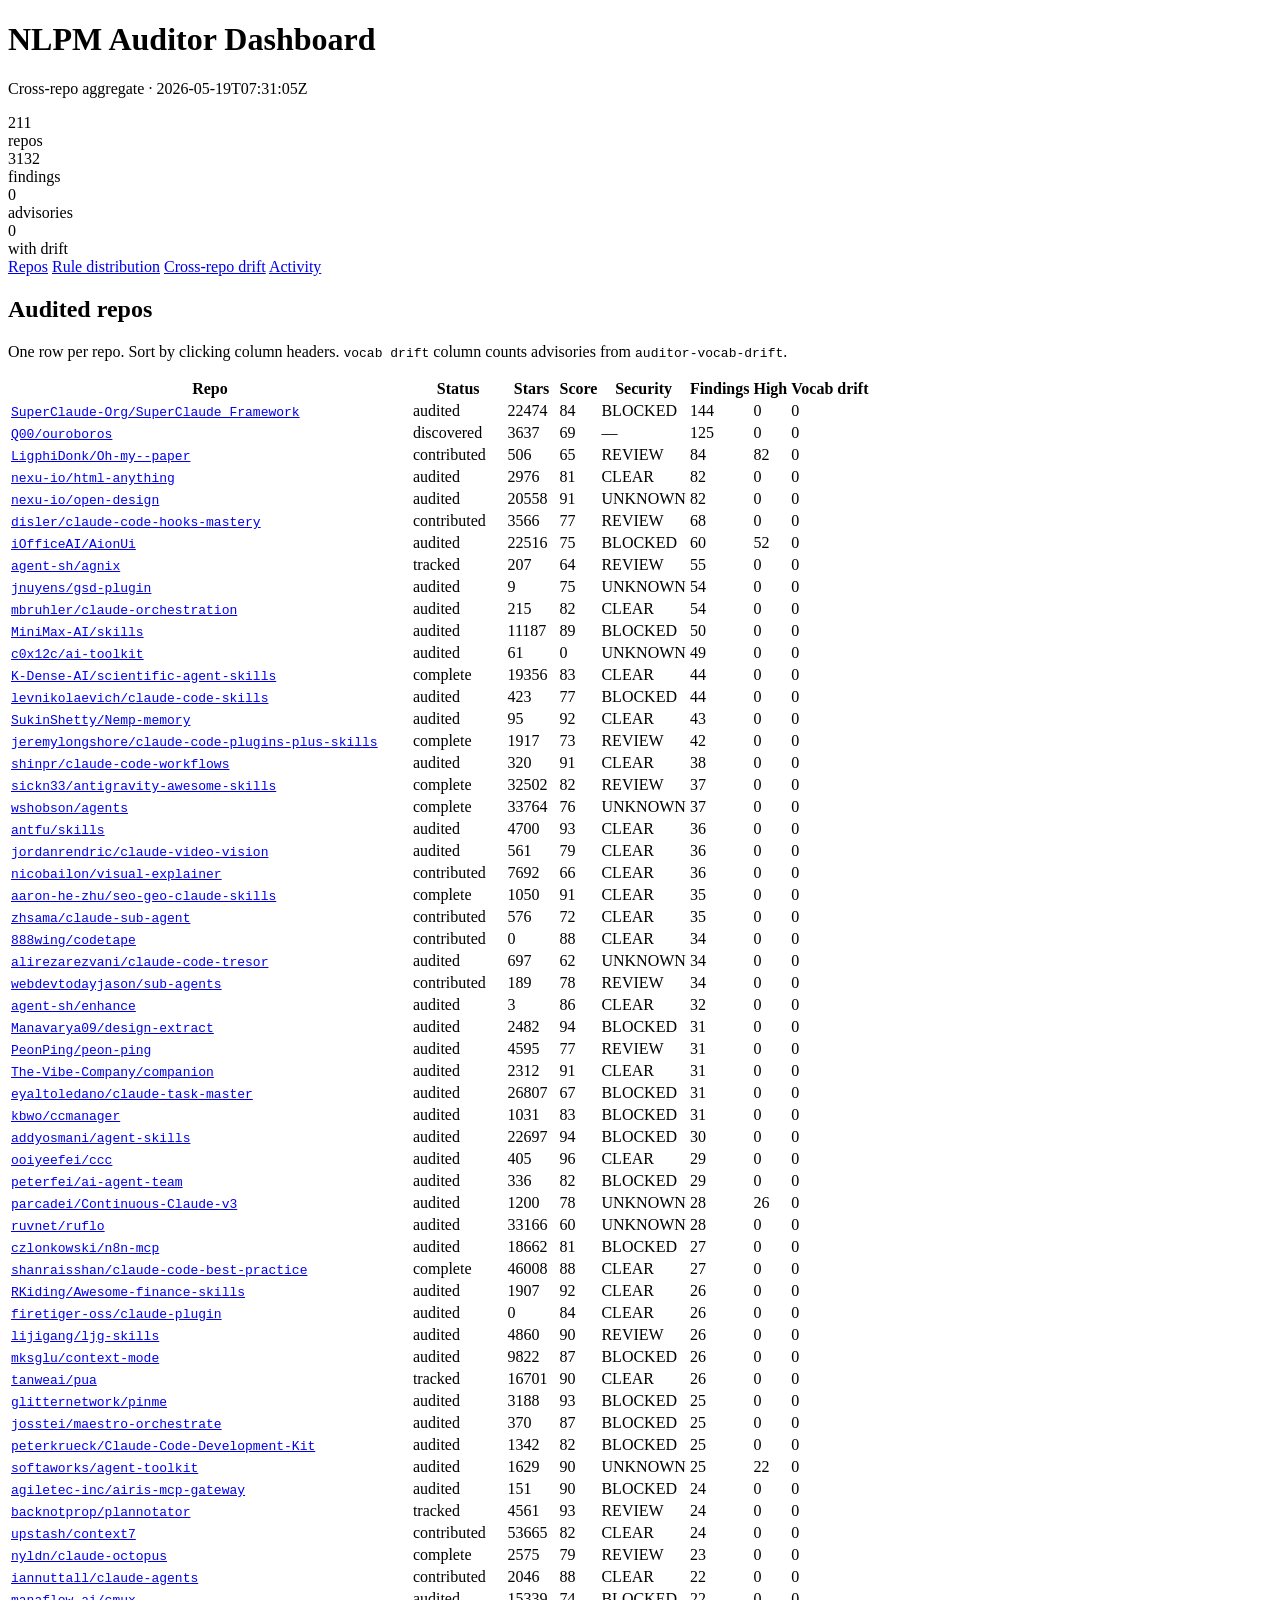
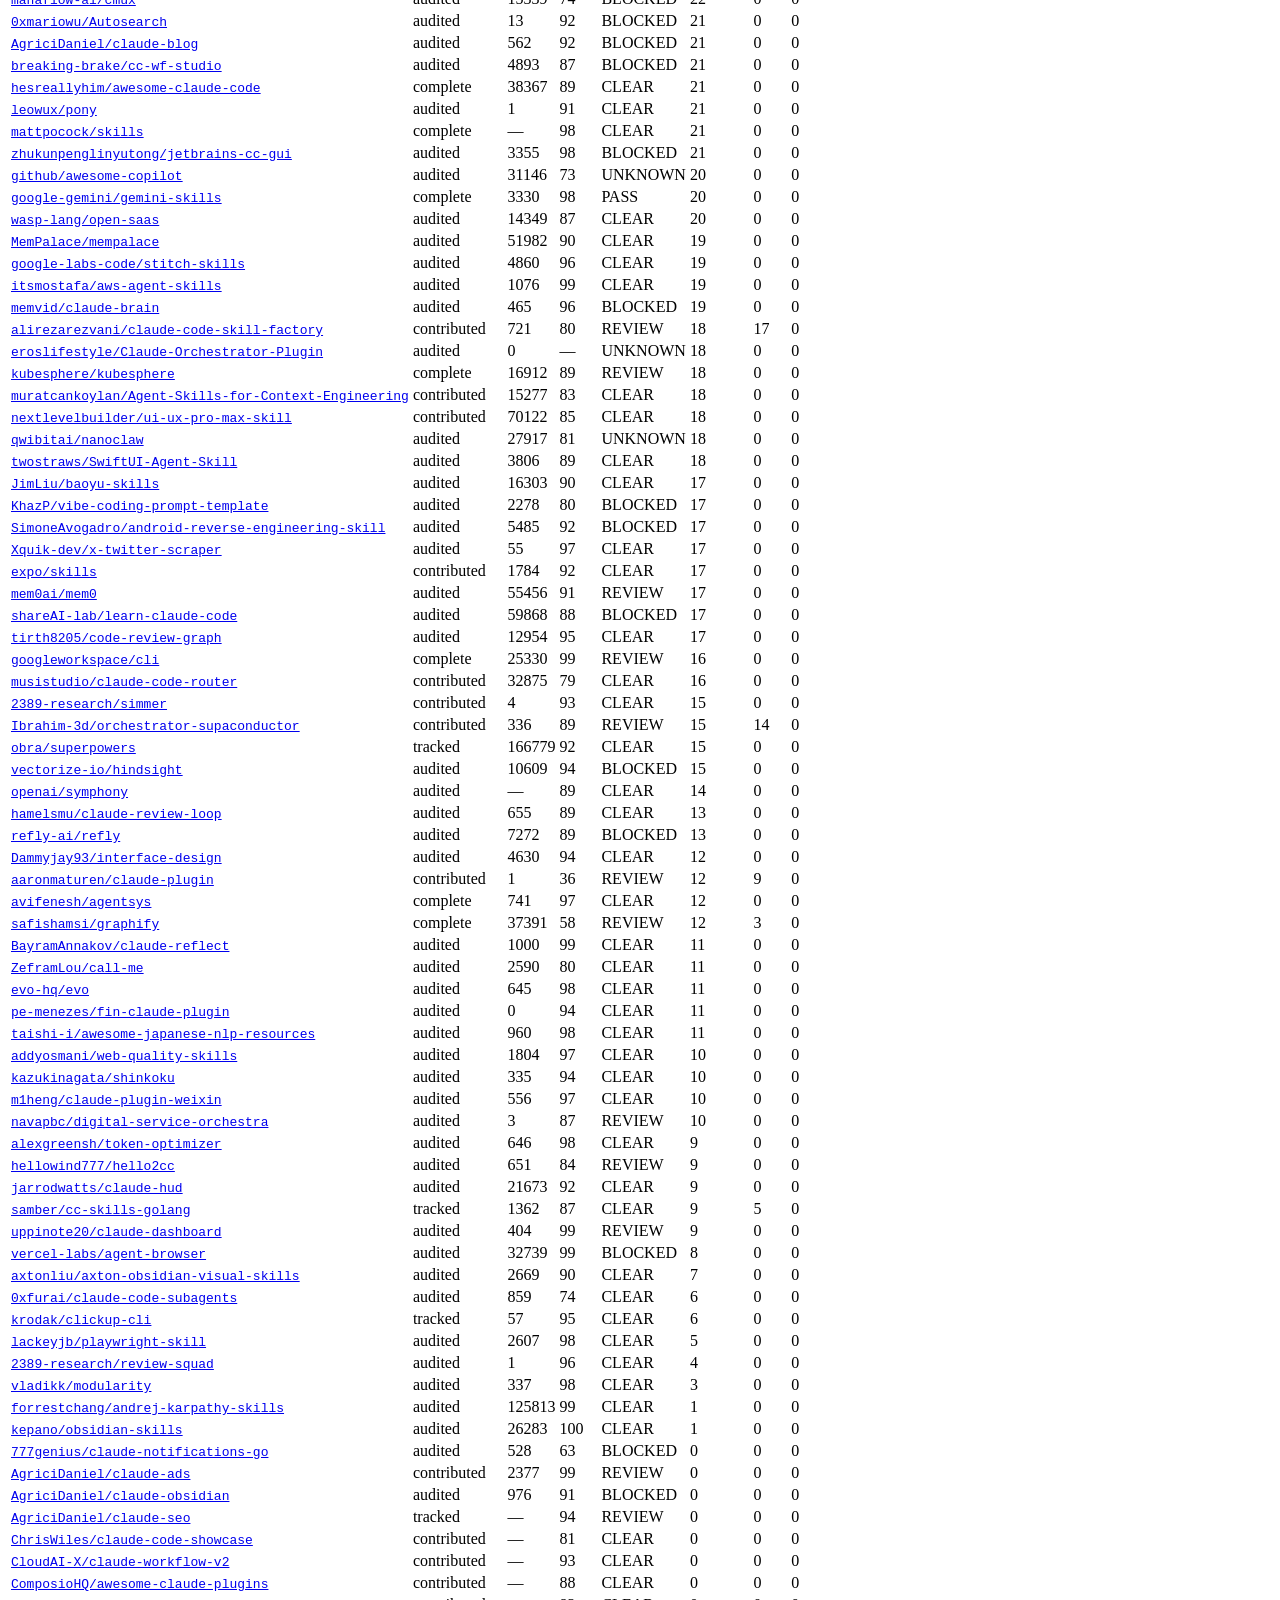
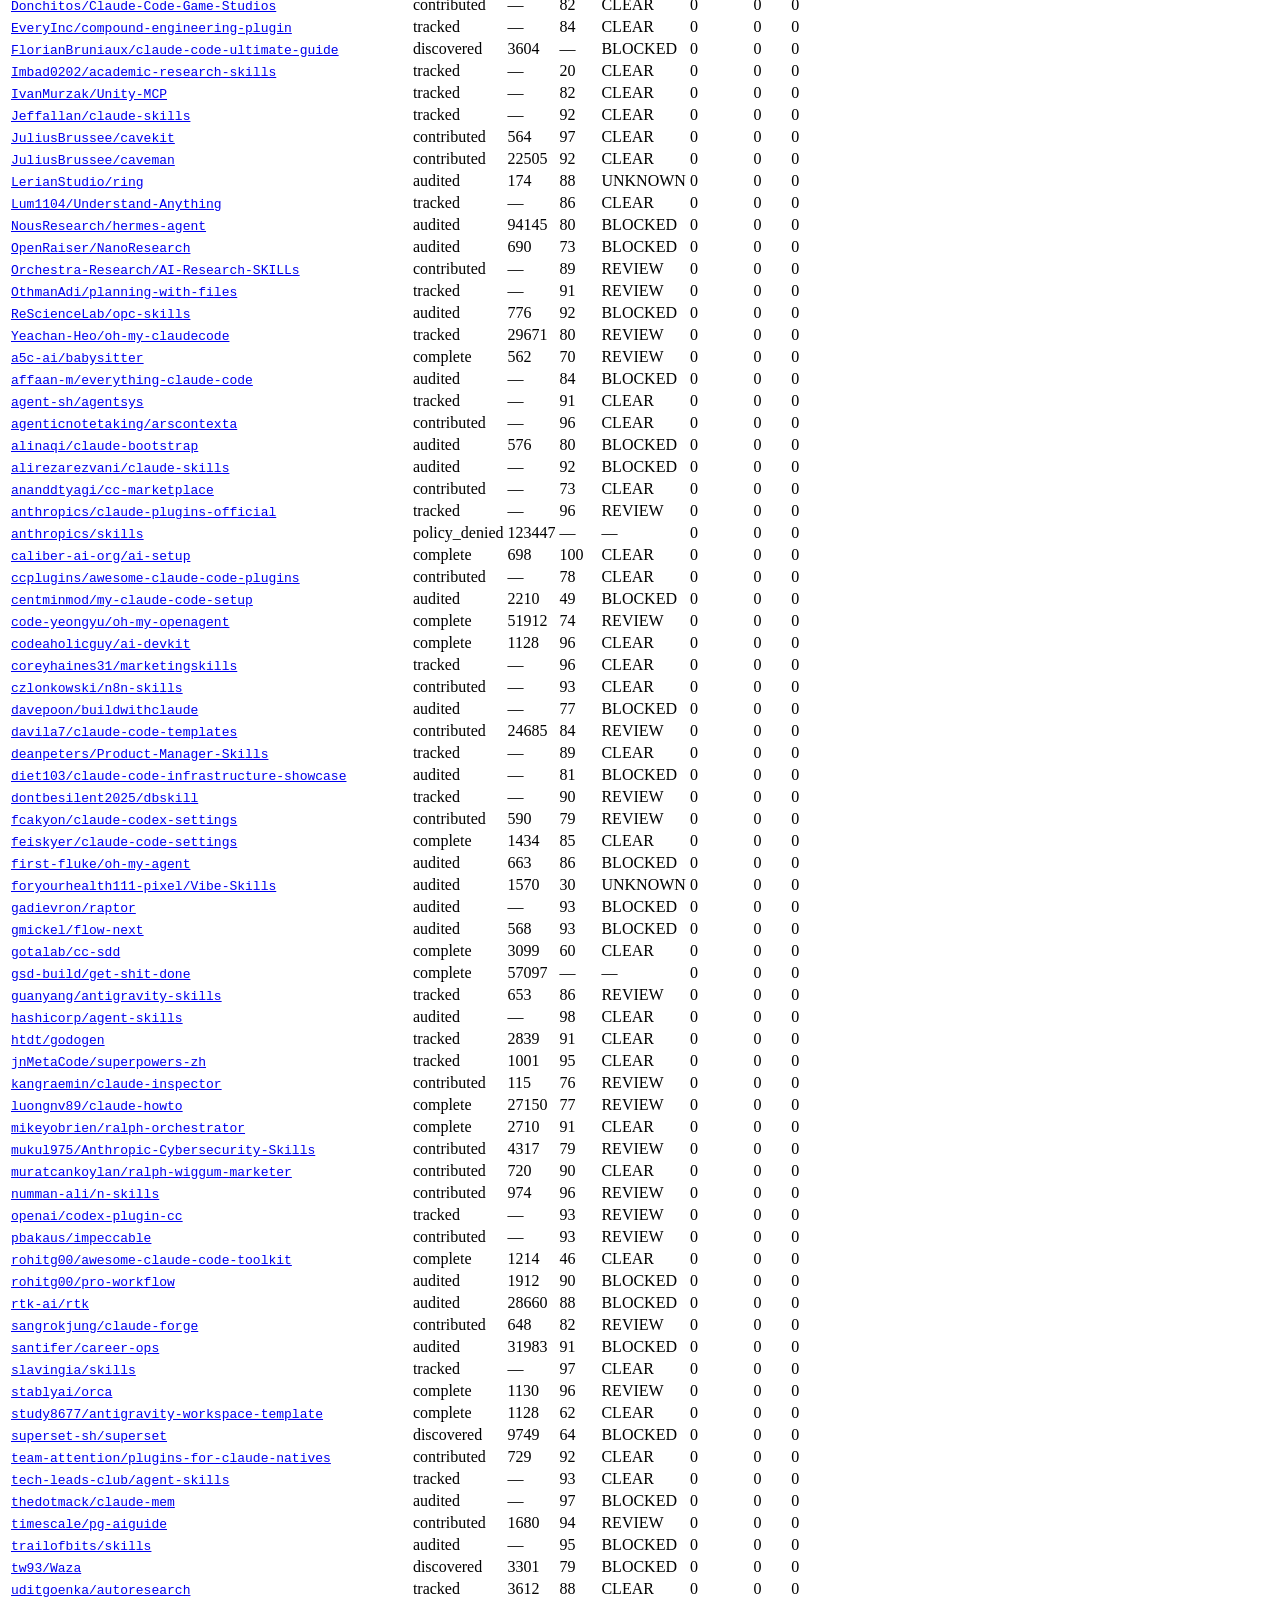
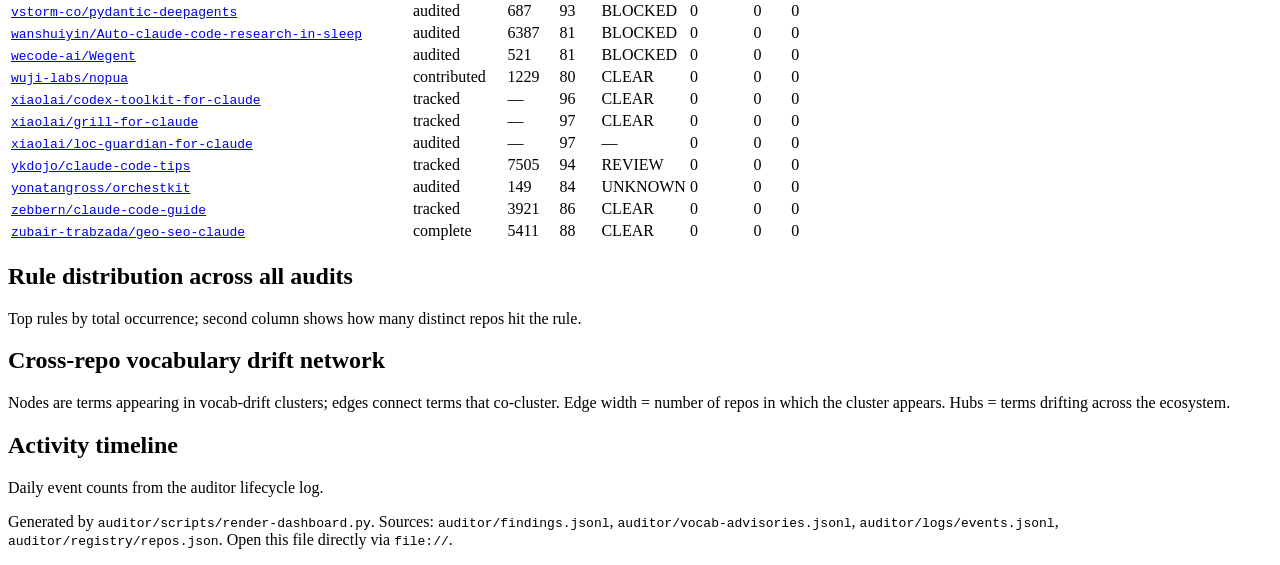
==== auditor/reports/dashboard.html @ 94509897 "dashboard: rotate rule-distribution labels 35° to fix overlap The 25 rule_id labels on the rule-dist" ====
<!doctype html>
<html lang="en">
<head>
  <meta charset="utf-8">
  <title>NLPM Auditor Dashboard</title>
  <link rel="stylesheet" href="./assets/nlpm-report.css">
  <link rel="stylesheet" href="./assets/nlpm-dashboard.css">
</head>
<body>
  <header>
    <div class="hdr-left">
      <h1>NLPM Auditor Dashboard</h1>
      <p class="proj">Cross-repo aggregate <span class="muted">·</span> <span class="muted">2026-05-19T07:31:05Z</span></p>
    </div>
    <div class="hdr-right">
      <div id="kpi-grid"></div>
    </div>
  </header>

  <nav class="toc">
    <a href="#repos">Repos</a>
    <a href="#rules">Rule distribution</a>
    <a href="#drift-net">Cross-repo drift</a>
    <a href="#activity">Activity</a>
  </nav>

  <main>
    <section id="repos">
      <h2>Audited repos</h2>
      <p class="hint">One row per repo. Sort by clicking column headers. <code>vocab drift</code> column counts advisories from <code>auditor-vocab-drift</code>.</p>
      <div id="repo-table-wrap">
        <table id="repo-table">
          <thead>
            <tr>
              <th data-sort="repo">Repo</th>
              <th data-sort="status">Status</th>
              <th data-sort="stars">Stars</th>
              <th data-sort="score">Score</th>
              <th data-sort="security">Security</th>
              <th data-sort="total_findings">Findings</th>
              <th data-sort="high_findings">High</th>
              <th data-sort="vocab_drift_count">Vocab drift</th>
            </tr>
          </thead>
          <tbody></tbody>
        </table>
      </div>
    </section>

    <section id="rules">
      <h2>Rule distribution across all audits</h2>
      <p class="hint">Top rules by total occurrence; second column shows how many distinct repos hit the rule.</p>
      <div id="rule-graph" class="g6-frame"></div>
      <div id="rule-table-wrap"></div>
    </section>

    <section id="drift-net">
      <h2>Cross-repo vocabulary drift network</h2>
      <p class="hint">
        Nodes are terms appearing in vocab-drift clusters; edges connect terms that co-cluster.
        Edge width = number of repos in which the cluster appears. Hubs = terms drifting across the ecosystem.
      </p>
      <div id="drift-graph" class="g6-frame drift-frame"></div>
    </section>

    <section id="activity">
      <h2>Activity timeline</h2>
      <p class="hint">Daily event counts from the auditor lifecycle log.</p>
      <div id="activity-graph" class="g6-frame"></div>
    </section>
  </main>

  <footer>
    <p class="muted">
      Generated by <code>auditor/scripts/render-dashboard.py</code>.
      Sources: <code>auditor/findings.jsonl</code>, <code>auditor/vocab-advisories.jsonl</code>,
      <code>auditor/logs/events.jsonl</code>, <code>auditor/registry/repos.json</code>.
      Open this file directly via <code>file://</code>.
    </p>
  </footer>

  <script type="application/json" id="nlpm-data">{"generated_at":"2026-05-19T07:31:05Z","since":null,"summary":{"total_repos":211,"total_findings":3132,"high_findings":230,"total_advisories":0,"high_advisories":0,"repos_with_drift":0,"repos_blocked":52},"repo_rows":[{"repo":"SuperClaude-Org/SuperClaude_Framework","status":"audited","stars":22474,"score":84,"security":"BLOCKED","total_findings":144,"high_findings":0,"medium_findings":0,"vocab_drift_count":0,"vocab_drift_high":0},{"repo":"Q00/ouroboros","status":"discovered","stars":3637,"score":69,"security":null,"total_findings":125,"high_findings":0,"medium_findings":0,"vocab_drift_count":0,"vocab_drift_high":0},{"repo":"LigphiDonk/Oh-my--paper","status":"contributed","stars":506,"score":65,"security":"REVIEW","total_findings":84,"high_findings":82,"medium_findings":2,"vocab_drift_count":0,"vocab_drift_high":0},{"repo":"nexu-io/html-anything","status":"audited","stars":2976,"score":81,"security":"CLEAR","total_findings":82,"high_findings":0,"medium_findings":0,"vocab_drift_count":0,"vocab_drift_high":0},{"repo":"nexu-io/open-design","status":"audited","stars":20558,"score":91,"security":"UNKNOWN","total_findings":82,"high_findings":0,"medium_findings":0,"vocab_drift_count":0,"vocab_drift_high":0},{"repo":"disler/claude-code-hooks-mastery","status":"contributed","stars":3566,"score":77,"security":"REVIEW","total_findings":68,"high_findings":0,"medium_findings":0,"vocab_drift_count":0,"vocab_drift_high":0},{"repo":"iOfficeAI/AionUi","status":"audited","stars":22516,"score":75,"security":"BLOCKED","total_findings":60,"high_findings":52,"medium_findings":8,"vocab_drift_count":0,"vocab_drift_high":0},{"repo":"agent-sh/agnix","status":"tracked","stars":207,"score":64,"security":"REVIEW","total_findings":55,"high_findings":0,"medium_findings":0,"vocab_drift_count":0,"vocab_drift_high":0},{"repo":"jnuyens/gsd-plugin","status":"audited","stars":9,"score":75,"security":"UNKNOWN","total_findings":54,"high_findings":0,"medium_findings":0,"vocab_drift_count":0,"vocab_drift_high":0},{"repo":"mbruhler/claude-orchestration","status":"audited","stars":215,"score":82,"security":"CLEAR","total_findings":54,"high_findings":0,"medium_findings":0,"vocab_drift_count":0,"vocab_drift_high":0},{"repo":"MiniMax-AI/skills","status":"audited","stars":11187,"score":89,"security":"BLOCKED","total_findings":50,"high_findings":0,"medium_findings":0,"vocab_drift_count":0,"vocab_drift_high":0},{"repo":"c0x12c/ai-toolkit","status":"audited","stars":61,"score":0,"security":"UNKNOWN","total_findings":49,"high_findings":0,"medium_findings":0,"vocab_drift_count":0,"vocab_drift_high":0},{"repo":"K-Dense-AI/scientific-agent-skills","status":"complete","stars":19356,"score":83,"security":"CLEAR","total_findings":44,"high_findings":0,"medium_findings":0,"vocab_drift_count":0,"vocab_drift_high":0},{"repo":"levnikolaevich/claude-code-skills","status":"audited","stars":423,"score":77,"security":"BLOCKED","total_findings":44,"high_findings":0,"medium_findings":0,"vocab_drift_count":0,"vocab_drift_high":0},{"repo":"SukinShetty/Nemp-memory","status":"audited","stars":95,"score":92,"security":"CLEAR","total_findings":43,"high_findings":0,"medium_findings":0,"vocab_drift_count":0,"vocab_drift_high":0},{"repo":"jeremylongshore/claude-code-plugins-plus-skills","status":"complete","stars":1917,"score":73,"security":"REVIEW","total_findings":42,"high_findings":0,"medium_findings":0,"vocab_drift_count":0,"vocab_drift_high":0},{"repo":"shinpr/claude-code-workflows","status":"audited","stars":320,"score":91,"security":"CLEAR","total_findings":38,"high_findings":0,"medium_findings":0,"vocab_drift_count":0,"vocab_drift_high":0},{"repo":"sickn33/antigravity-awesome-skills","status":"complete","stars":32502,"score":82,"security":"REVIEW","total_findings":37,"high_findings":0,"medium_findings":0,"vocab_drift_count":0,"vocab_drift_high":0},{"repo":"wshobson/agents","status":"complete","stars":33764,"score":76,"security":"UNKNOWN","total_findings":37,"high_findings":0,"medium_findings":0,"vocab_drift_count":0,"vocab_drift_high":0},{"repo":"antfu/skills","status":"audited","stars":4700,"score":93,"security":"CLEAR","total_findings":36,"high_findings":0,"medium_findings":0,"vocab_drift_count":0,"vocab_drift_high":0},{"repo":"jordanrendric/claude-video-vision","status":"audited","stars":561,"score":79,"security":"CLEAR","total_findings":36,"high_findings":0,"medium_findings":0,"vocab_drift_count":0,"vocab_drift_high":0},{"repo":"nicobailon/visual-explainer","status":"contributed","stars":7692,"score":66,"security":"CLEAR","total_findings":36,"high_findings":0,"medium_findings":0,"vocab_drift_count":0,"vocab_drift_high":0},{"repo":"aaron-he-zhu/seo-geo-claude-skills","status":"complete","stars":1050,"score":91,"security":"CLEAR","total_findings":35,"high_findings":0,"medium_findings":0,"vocab_drift_count":0,"vocab_drift_high":0},{"repo":"zhsama/claude-sub-agent","status":"contributed","stars":576,"score":72,"security":"CLEAR","total_findings":35,"high_findings":0,"medium_findings":0,"vocab_drift_count":0,"vocab_drift_high":0},{"repo":"888wing/codetape","status":"contributed","stars":0,"score":88,"security":"CLEAR","total_findings":34,"high_findings":0,"medium_findings":0,"vocab_drift_count":0,"vocab_drift_high":0},{"repo":"alirezarezvani/claude-code-tresor","status":"audited","stars":697,"score":62,"security":"UNKNOWN","total_findings":34,"high_findings":0,"medium_findings":0,"vocab_drift_count":0,"vocab_drift_high":0},{"repo":"webdevtodayjason/sub-agents","status":"contributed","stars":189,"score":78,"security":"REVIEW","total_findings":34,"high_findings":0,"medium_findings":0,"vocab_drift_count":0,"vocab_drift_high":0},{"repo":"agent-sh/enhance","status":"audited","stars":3,"score":86,"security":"CLEAR","total_findings":32,"high_findings":0,"medium_findings":0,"vocab_drift_count":0,"vocab_drift_high":0},{"repo":"Manavarya09/design-extract","status":"audited","stars":2482,"score":94,"security":"BLOCKED","total_findings":31,"high_findings":0,"medium_findings":0,"vocab_drift_count":0,"vocab_drift_high":0},{"repo":"PeonPing/peon-ping","status":"audited","stars":4595,"score":77,"security":"REVIEW","total_findings":31,"high_findings":0,"medium_findings":0,"vocab_drift_count":0,"vocab_drift_high":0},{"repo":"The-Vibe-Company/companion","status":"audited","stars":2312,"score":91,"security":"CLEAR","total_findings":31,"high_findings":0,"medium_findings":0,"vocab_drift_count":0,"vocab_drift_high":0},{"repo":"eyaltoledano/claude-task-master","status":"audited","stars":26807,"score":67,"security":"BLOCKED","total_findings":31,"high_findings":0,"medium_findings":0,"vocab_drift_count":0,"vocab_drift_high":0},{"repo":"kbwo/ccmanager","status":"audited","stars":1031,"score":83,"security":"BLOCKED","total_findings":31,"high_findings":0,"medium_findings":0,"vocab_drift_count":0,"vocab_drift_high":0},{"repo":"addyosmani/agent-skills","status":"audited","stars":22697,"score":94,"security":"BLOCKED","total_findings":30,"high_findings":0,"medium_findings":0,"vocab_drift_count":0,"vocab_drift_high":0},{"repo":"ooiyeefei/ccc","status":"audited","stars":405,"score":96,"security":"CLEAR","total_findings":29,"high_findings":0,"medium_findings":0,"vocab_drift_count":0,"vocab_drift_high":0},{"repo":"peterfei/ai-agent-team","status":"audited","stars":336,"score":82,"security":"BLOCKED","total_findings":29,"high_findings":0,"medium_findings":0,"vocab_drift_count":0,"vocab_drift_high":0},{"repo":"parcadei/Continuous-Claude-v3","status":"audited","stars":1200,"score":78,"security":"UNKNOWN","total_findings":28,"high_findings":26,"medium_findings":2,"vocab_drift_count":0,"vocab_drift_high":0},{"repo":"ruvnet/ruflo","status":"audited","stars":33166,"score":60,"security":"UNKNOWN","total_findings":28,"high_findings":0,"medium_findings":0,"vocab_drift_count":0,"vocab_drift_high":0},{"repo":"czlonkowski/n8n-mcp","status":"audited","stars":18662,"score":81,"security":"BLOCKED","total_findings":27,"high_findings":0,"medium_findings":0,"vocab_drift_count":0,"vocab_drift_high":0},{"repo":"shanraisshan/claude-code-best-practice","status":"complete","stars":46008,"score":88,"security":"CLEAR","total_findings":27,"high_findings":0,"medium_findings":0,"vocab_drift_count":0,"vocab_drift_high":0},{"repo":"RKiding/Awesome-finance-skills","status":"audited","stars":1907,"score":92,"security":"CLEAR","total_findings":26,"high_findings":0,"medium_findings":0,"vocab_drift_count":0,"vocab_drift_high":0},{"repo":"firetiger-oss/claude-plugin","status":"audited","stars":0,"score":84,"security":"CLEAR","total_findings":26,"high_findings":0,"medium_findings":0,"vocab_drift_count":0,"vocab_drift_high":0},{"repo":"lijigang/ljg-skills","status":"audited","stars":4860,"score":90,"security":"REVIEW","total_findings":26,"high_findings":0,"medium_findings":0,"vocab_drift_count":0,"vocab_drift_high":0},{"repo":"mksglu/context-mode","status":"audited","stars":9822,"score":87,"security":"BLOCKED","total_findings":26,"high_findings":0,"medium_findings":0,"vocab_drift_count":0,"vocab_drift_high":0},{"repo":"tanweai/pua","status":"tracked","stars":16701,"score":90,"security":"CLEAR","total_findings":26,"high_findings":0,"medium_findings":0,"vocab_drift_count":0,"vocab_drift_high":0},{"repo":"glitternetwork/pinme","status":"audited","stars":3188,"score":93,"security":"BLOCKED","total_findings":25,"high_findings":0,"medium_findings":0,"vocab_drift_count":0,"vocab_drift_high":0},{"repo":"josstei/maestro-orchestrate","status":"audited","stars":370,"score":87,"security":"BLOCKED","total_findings":25,"high_findings":0,"medium_findings":0,"vocab_drift_count":0,"vocab_drift_high":0},{"repo":"peterkrueck/Claude-Code-Development-Kit","status":"audited","stars":1342,"score":82,"security":"BLOCKED","total_findings":25,"high_findings":0,"medium_findings":0,"vocab_drift_count":0,"vocab_drift_high":0},{"repo":"softaworks/agent-toolkit","status":"audited","stars":1629,"score":90,"security":"UNKNOWN","total_findings":25,"high_findings":22,"medium_findings":3,"vocab_drift_count":0,"vocab_drift_high":0},{"repo":"agiletec-inc/airis-mcp-gateway","status":"audited","stars":151,"score":90,"security":"BLOCKED","total_findings":24,"high_findings":0,"medium_findings":0,"vocab_drift_count":0,"vocab_drift_high":0},{"repo":"backnotprop/plannotator","status":"tracked","stars":4561,"score":93,"security":"REVIEW","total_findings":24,"high_findings":0,"medium_findings":0,"vocab_drift_count":0,"vocab_drift_high":0},{"repo":"upstash/context7","status":"contributed","stars":53665,"score":82,"security":"CLEAR","total_findings":24,"high_findings":0,"medium_findings":0,"vocab_drift_count":0,"vocab_drift_high":0},{"repo":"nyldn/claude-octopus","status":"complete","stars":2575,"score":79,"security":"REVIEW","total_findings":23,"high_findings":0,"medium_findings":0,"vocab_drift_count":0,"vocab_drift_high":0},{"repo":"iannuttall/claude-agents","status":"contributed","stars":2046,"score":88,"security":"CLEAR","total_findings":22,"high_findings":0,"medium_findings":0,"vocab_drift_count":0,"vocab_drift_high":0},{"repo":"manaflow-ai/cmux","status":"audited","stars":15339,"score":74,"security":"BLOCKED","total_findings":22,"high_findings":0,"medium_findings":0,"vocab_drift_count":0,"vocab_drift_high":0},{"repo":"0xmariowu/Autosearch","status":"audited","stars":13,"score":92,"security":"BLOCKED","total_findings":21,"high_findings":0,"medium_findings":0,"vocab_drift_count":0,"vocab_drift_high":0},{"repo":"AgriciDaniel/claude-blog","status":"audited","stars":562,"score":92,"security":"BLOCKED","total_findings":21,"high_findings":0,"medium_findings":0,"vocab_drift_count":0,"vocab_drift_high":0},{"repo":"breaking-brake/cc-wf-studio","status":"audited","stars":4893,"score":87,"security":"BLOCKED","total_findings":21,"high_findings":0,"medium_findings":0,"vocab_drift_count":0,"vocab_drift_high":0},{"repo":"hesreallyhim/awesome-claude-code","status":"complete","stars":38367,"score":89,"security":"CLEAR","total_findings":21,"high_findings":0,"medium_findings":0,"vocab_drift_count":0,"vocab_drift_high":0},{"repo":"leowux/pony","status":"audited","stars":1,"score":91,"security":"CLEAR","total_findings":21,"high_findings":0,"medium_findings":0,"vocab_drift_count":0,"vocab_drift_high":0},{"repo":"mattpocock/skills","status":"complete","stars":null,"score":98,"security":"CLEAR","total_findings":21,"high_findings":0,"medium_findings":0,"vocab_drift_count":0,"vocab_drift_high":0},{"repo":"zhukunpenglinyutong/jetbrains-cc-gui","status":"audited","stars":3355,"score":98,"security":"BLOCKED","total_findings":21,"high_findings":0,"medium_findings":0,"vocab_drift_count":0,"vocab_drift_high":0},{"repo":"github/awesome-copilot","status":"audited","stars":31146,"score":73,"security":"UNKNOWN","total_findings":20,"high_findings":0,"medium_findings":0,"vocab_drift_count":0,"vocab_drift_high":0},{"repo":"google-gemini/gemini-skills","status":"complete","stars":3330,"score":98,"security":"PASS","total_findings":20,"high_findings":0,"medium_findings":0,"vocab_drift_count":0,"vocab_drift_high":0},{"repo":"wasp-lang/open-saas","status":"audited","stars":14349,"score":87,"security":"CLEAR","total_findings":20,"high_findings":0,"medium_findings":0,"vocab_drift_count":0,"vocab_drift_high":0},{"repo":"MemPalace/mempalace","status":"audited","stars":51982,"score":90,"security":"CLEAR","total_findings":19,"high_findings":0,"medium_findings":0,"vocab_drift_count":0,"vocab_drift_high":0},{"repo":"google-labs-code/stitch-skills","status":"audited","stars":4860,"score":96,"security":"CLEAR","total_findings":19,"high_findings":0,"medium_findings":0,"vocab_drift_count":0,"vocab_drift_high":0},{"repo":"itsmostafa/aws-agent-skills","status":"audited","stars":1076,"score":99,"security":"CLEAR","total_findings":19,"high_findings":0,"medium_findings":0,"vocab_drift_count":0,"vocab_drift_high":0},{"repo":"memvid/claude-brain","status":"audited","stars":465,"score":96,"security":"BLOCKED","total_findings":19,"high_findings":0,"medium_findings":0,"vocab_drift_count":0,"vocab_drift_high":0},{"repo":"alirezarezvani/claude-code-skill-factory","status":"contributed","stars":721,"score":80,"security":"REVIEW","total_findings":18,"high_findings":17,"medium_findings":1,"vocab_drift_count":0,"vocab_drift_high":0},{"repo":"eroslifestyle/Claude-Orchestrator-Plugin","status":"audited","stars":0,"score":null,"security":"UNKNOWN","total_findings":18,"high_findings":0,"medium_findings":0,"vocab_drift_count":0,"vocab_drift_high":0},{"repo":"kubesphere/kubesphere","status":"complete","stars":16912,"score":89,"security":"REVIEW","total_findings":18,"high_findings":0,"medium_findings":0,"vocab_drift_count":0,"vocab_drift_high":0},{"repo":"muratcankoylan/Agent-Skills-for-Context-Engineering","status":"contributed","stars":15277,"score":83,"security":"CLEAR","total_findings":18,"high_findings":0,"medium_findings":0,"vocab_drift_count":0,"vocab_drift_high":0},{"repo":"nextlevelbuilder/ui-ux-pro-max-skill","status":"contributed","stars":70122,"score":85,"security":"CLEAR","total_findings":18,"high_findings":0,"medium_findings":0,"vocab_drift_count":0,"vocab_drift_high":0},{"repo":"qwibitai/nanoclaw","status":"audited","stars":27917,"score":81,"security":"UNKNOWN","total_findings":18,"high_findings":0,"medium_findings":0,"vocab_drift_count":0,"vocab_drift_high":0},{"repo":"twostraws/SwiftUI-Agent-Skill","status":"audited","stars":3806,"score":89,"security":"CLEAR","total_findings":18,"high_findings":0,"medium_findings":0,"vocab_drift_count":0,"vocab_drift_high":0},{"repo":"JimLiu/baoyu-skills","status":"audited","stars":16303,"score":90,"security":"CLEAR","total_findings":17,"high_findings":0,"medium_findings":0,"vocab_drift_count":0,"vocab_drift_high":0},{"repo":"KhazP/vibe-coding-prompt-template","status":"audited","stars":2278,"score":80,"security":"BLOCKED","total_findings":17,"high_findings":0,"medium_findings":0,"vocab_drift_count":0,"vocab_drift_high":0},{"repo":"SimoneAvogadro/android-reverse-engineering-skill","status":"audited","stars":5485,"score":92,"security":"BLOCKED","total_findings":17,"high_findings":0,"medium_findings":0,"vocab_drift_count":0,"vocab_drift_high":0},{"repo":"Xquik-dev/x-twitter-scraper","status":"audited","stars":55,"score":97,"security":"CLEAR","total_findings":17,"high_findings":0,"medium_findings":0,"vocab_drift_count":0,"vocab_drift_high":0},{"repo":"expo/skills","status":"contributed","stars":1784,"score":92,"security":"CLEAR","total_findings":17,"high_findings":0,"medium_findings":0,"vocab_drift_count":0,"vocab_drift_high":0},{"repo":"mem0ai/mem0","status":"audited","stars":55456,"score":91,"security":"REVIEW","total_findings":17,"high_findings":0,"medium_findings":0,"vocab_drift_count":0,"vocab_drift_high":0},{"repo":"shareAI-lab/learn-claude-code","status":"audited","stars":59868,"score":88,"security":"BLOCKED","total_findings":17,"high_findings":0,"medium_findings":0,"vocab_drift_count":0,"vocab_drift_high":0},{"repo":"tirth8205/code-review-graph","status":"audited","stars":12954,"score":95,"security":"CLEAR","total_findings":17,"high_findings":0,"medium_findings":0,"vocab_drift_count":0,"vocab_drift_high":0},{"repo":"googleworkspace/cli","status":"complete","stars":25330,"score":99,"security":"REVIEW","total_findings":16,"high_findings":0,"medium_findings":0,"vocab_drift_count":0,"vocab_drift_high":0},{"repo":"musistudio/claude-code-router","status":"contributed","stars":32875,"score":79,"security":"CLEAR","total_findings":16,"high_findings":0,"medium_findings":0,"vocab_drift_count":0,"vocab_drift_high":0},{"repo":"2389-research/simmer","status":"contributed","stars":4,"score":93,"security":"CLEAR","total_findings":15,"high_findings":0,"medium_findings":0,"vocab_drift_count":0,"vocab_drift_high":0},{"repo":"Ibrahim-3d/orchestrator-supaconductor","status":"contributed","stars":336,"score":89,"security":"REVIEW","total_findings":15,"high_findings":14,"medium_findings":1,"vocab_drift_count":0,"vocab_drift_high":0},{"repo":"obra/superpowers","status":"tracked","stars":166779,"score":92,"security":"CLEAR","total_findings":15,"high_findings":0,"medium_findings":0,"vocab_drift_count":0,"vocab_drift_high":0},{"repo":"vectorize-io/hindsight","status":"audited","stars":10609,"score":94,"security":"BLOCKED","total_findings":15,"high_findings":0,"medium_findings":0,"vocab_drift_count":0,"vocab_drift_high":0},{"repo":"openai/symphony","status":"audited","stars":null,"score":89,"security":"CLEAR","total_findings":14,"high_findings":0,"medium_findings":0,"vocab_drift_count":0,"vocab_drift_high":0},{"repo":"hamelsmu/claude-review-loop","status":"audited","stars":655,"score":89,"security":"CLEAR","total_findings":13,"high_findings":0,"medium_findings":0,"vocab_drift_count":0,"vocab_drift_high":0},{"repo":"refly-ai/refly","status":"audited","stars":7272,"score":89,"security":"BLOCKED","total_findings":13,"high_findings":0,"medium_findings":0,"vocab_drift_count":0,"vocab_drift_high":0},{"repo":"Dammyjay93/interface-design","status":"audited","stars":4630,"score":94,"security":"CLEAR","total_findings":12,"high_findings":0,"medium_findings":0,"vocab_drift_count":0,"vocab_drift_high":0},{"repo":"aaronmaturen/claude-plugin","status":"contributed","stars":1,"score":36,"security":"REVIEW","total_findings":12,"high_findings":9,"medium_findings":3,"vocab_drift_count":0,"vocab_drift_high":0},{"repo":"avifenesh/agentsys","status":"complete","stars":741,"score":97,"security":"CLEAR","total_findings":12,"high_findings":0,"medium_findings":0,"vocab_drift_count":0,"vocab_drift_high":0},{"repo":"safishamsi/graphify","status":"complete","stars":37391,"score":58,"security":"REVIEW","total_findings":12,"high_findings":3,"medium_findings":8,"vocab_drift_count":0,"vocab_drift_high":0},{"repo":"BayramAnnakov/claude-reflect","status":"audited","stars":1000,"score":99,"security":"CLEAR","total_findings":11,"high_findings":0,"medium_findings":0,"vocab_drift_count":0,"vocab_drift_high":0},{"repo":"ZeframLou/call-me","status":"audited","stars":2590,"score":80,"security":"CLEAR","total_findings":11,"high_findings":0,"medium_findings":0,"vocab_drift_count":0,"vocab_drift_high":0},{"repo":"evo-hq/evo","status":"audited","stars":645,"score":98,"security":"CLEAR","total_findings":11,"high_findings":0,"medium_findings":0,"vocab_drift_count":0,"vocab_drift_high":0},{"repo":"pe-menezes/fin-claude-plugin","status":"audited","stars":0,"score":94,"security":"CLEAR","total_findings":11,"high_findings":0,"medium_findings":0,"vocab_drift_count":0,"vocab_drift_high":0},{"repo":"taishi-i/awesome-japanese-nlp-resources","status":"audited","stars":960,"score":98,"security":"CLEAR","total_findings":11,"high_findings":0,"medium_findings":0,"vocab_drift_count":0,"vocab_drift_high":0},{"repo":"addyosmani/web-quality-skills","status":"audited","stars":1804,"score":97,"security":"CLEAR","total_findings":10,"high_findings":0,"medium_findings":0,"vocab_drift_count":0,"vocab_drift_high":0},{"repo":"kazukinagata/shinkoku","status":"audited","stars":335,"score":94,"security":"CLEAR","total_findings":10,"high_findings":0,"medium_findings":0,"vocab_drift_count":0,"vocab_drift_high":0},{"repo":"m1heng/claude-plugin-weixin","status":"audited","stars":556,"score":97,"security":"CLEAR","total_findings":10,"high_findings":0,"medium_findings":0,"vocab_drift_count":0,"vocab_drift_high":0},{"repo":"navapbc/digital-service-orchestra","status":"audited","stars":3,"score":87,"security":"REVIEW","total_findings":10,"high_findings":0,"medium_findings":0,"vocab_drift_count":0,"vocab_drift_high":0},{"repo":"alexgreensh/token-optimizer","status":"audited","stars":646,"score":98,"security":"CLEAR","total_findings":9,"high_findings":0,"medium_findings":0,"vocab_drift_count":0,"vocab_drift_high":0},{"repo":"hellowind777/hello2cc","status":"audited","stars":651,"score":84,"security":"REVIEW","total_findings":9,"high_findings":0,"medium_findings":0,"vocab_drift_count":0,"vocab_drift_high":0},{"repo":"jarrodwatts/claude-hud","status":"audited","stars":21673,"score":92,"security":"CLEAR","total_findings":9,"high_findings":0,"medium_findings":0,"vocab_drift_count":0,"vocab_drift_high":0},{"repo":"samber/cc-skills-golang","status":"tracked","stars":1362,"score":87,"security":"CLEAR","total_findings":9,"high_findings":5,"medium_findings":4,"vocab_drift_count":0,"vocab_drift_high":0},{"repo":"uppinote20/claude-dashboard","status":"audited","stars":404,"score":99,"security":"REVIEW","total_findings":9,"high_findings":0,"medium_findings":0,"vocab_drift_count":0,"vocab_drift_high":0},{"repo":"vercel-labs/agent-browser","status":"audited","stars":32739,"score":99,"security":"BLOCKED","total_findings":8,"high_findings":0,"medium_findings":0,"vocab_drift_count":0,"vocab_drift_high":0},{"repo":"axtonliu/axton-obsidian-visual-skills","status":"audited","stars":2669,"score":90,"security":"CLEAR","total_findings":7,"high_findings":0,"medium_findings":0,"vocab_drift_count":0,"vocab_drift_high":0},{"repo":"0xfurai/claude-code-subagents","status":"audited","stars":859,"score":74,"security":"CLEAR","total_findings":6,"high_findings":0,"medium_findings":0,"vocab_drift_count":0,"vocab_drift_high":0},{"repo":"krodak/clickup-cli","status":"tracked","stars":57,"score":95,"security":"CLEAR","total_findings":6,"high_findings":0,"medium_findings":0,"vocab_drift_count":0,"vocab_drift_high":0},{"repo":"lackeyjb/playwright-skill","status":"audited","stars":2607,"score":98,"security":"CLEAR","total_findings":5,"high_findings":0,"medium_findings":0,"vocab_drift_count":0,"vocab_drift_high":0},{"repo":"2389-research/review-squad","status":"audited","stars":1,"score":96,"security":"CLEAR","total_findings":4,"high_findings":0,"medium_findings":0,"vocab_drift_count":0,"vocab_drift_high":0},{"repo":"vladikk/modularity","status":"audited","stars":337,"score":98,"security":"CLEAR","total_findings":3,"high_findings":0,"medium_findings":0,"vocab_drift_count":0,"vocab_drift_high":0},{"repo":"forrestchang/andrej-karpathy-skills","status":"audited","stars":125813,"score":99,"security":"CLEAR","total_findings":1,"high_findings":0,"medium_findings":0,"vocab_drift_count":0,"vocab_drift_high":0},{"repo":"kepano/obsidian-skills","status":"audited","stars":26283,"score":100,"security":"CLEAR","total_findings":1,"high_findings":0,"medium_findings":0,"vocab_drift_count":0,"vocab_drift_high":0},{"repo":"777genius/claude-notifications-go","status":"audited","stars":528,"score":63,"security":"BLOCKED","total_findings":0,"high_findings":0,"medium_findings":0,"vocab_drift_count":0,"vocab_drift_high":0},{"repo":"AgriciDaniel/claude-ads","status":"contributed","stars":2377,"score":99,"security":"REVIEW","total_findings":0,"high_findings":0,"medium_findings":0,"vocab_drift_count":0,"vocab_drift_high":0},{"repo":"AgriciDaniel/claude-obsidian","status":"audited","stars":976,"score":91,"security":"BLOCKED","total_findings":0,"high_findings":0,"medium_findings":0,"vocab_drift_count":0,"vocab_drift_high":0},{"repo":"AgriciDaniel/claude-seo","status":"tracked","stars":null,"score":94,"security":"REVIEW","total_findings":0,"high_findings":0,"medium_findings":0,"vocab_drift_count":0,"vocab_drift_high":0},{"repo":"ChrisWiles/claude-code-showcase","status":"contributed","stars":null,"score":81,"security":"CLEAR","total_findings":0,"high_findings":0,"medium_findings":0,"vocab_drift_count":0,"vocab_drift_high":0},{"repo":"CloudAI-X/claude-workflow-v2","status":"contributed","stars":null,"score":93,"security":"CLEAR","total_findings":0,"high_findings":0,"medium_findings":0,"vocab_drift_count":0,"vocab_drift_high":0},{"repo":"ComposioHQ/awesome-claude-plugins","status":"contributed","stars":null,"score":88,"security":"CLEAR","total_findings":0,"high_findings":0,"medium_findings":0,"vocab_drift_count":0,"vocab_drift_high":0},{"repo":"Donchitos/Claude-Code-Game-Studios","status":"contributed","stars":null,"score":82,"security":"CLEAR","total_findings":0,"high_findings":0,"medium_findings":0,"vocab_drift_count":0,"vocab_drift_high":0},{"repo":"EveryInc/compound-engineering-plugin","status":"tracked","stars":null,"score":84,"security":"CLEAR","total_findings":0,"high_findings":0,"medium_findings":0,"vocab_drift_count":0,"vocab_drift_high":0},{"repo":"FlorianBruniaux/claude-code-ultimate-guide","status":"discovered","stars":3604,"score":null,"security":"BLOCKED","total_findings":0,"high_findings":0,"medium_findings":0,"vocab_drift_count":0,"vocab_drift_high":0},{"repo":"Imbad0202/academic-research-skills","status":"tracked","stars":null,"score":20,"security":"CLEAR","total_findings":0,"high_findings":0,"medium_findings":0,"vocab_drift_count":0,"vocab_drift_high":0},{"repo":"IvanMurzak/Unity-MCP","status":"tracked","stars":null,"score":82,"security":"CLEAR","total_findings":0,"high_findings":0,"medium_findings":0,"vocab_drift_count":0,"vocab_drift_high":0},{"repo":"Jeffallan/claude-skills","status":"tracked","stars":null,"score":92,"security":"CLEAR","total_findings":0,"high_findings":0,"medium_findings":0,"vocab_drift_count":0,"vocab_drift_high":0},{"repo":"JuliusBrussee/cavekit","status":"contributed","stars":564,"score":97,"security":"CLEAR","total_findings":0,"high_findings":0,"medium_findings":0,"vocab_drift_count":0,"vocab_drift_high":0},{"repo":"JuliusBrussee/caveman","status":"contributed","stars":22505,"score":92,"security":"CLEAR","total_findings":0,"high_findings":0,"medium_findings":0,"vocab_drift_count":0,"vocab_drift_high":0},{"repo":"LerianStudio/ring","status":"audited","stars":174,"score":88,"security":"UNKNOWN","total_findings":0,"high_findings":0,"medium_findings":0,"vocab_drift_count":0,"vocab_drift_high":0},{"repo":"Lum1104/Understand-Anything","status":"tracked","stars":null,"score":86,"security":"CLEAR","total_findings":0,"high_findings":0,"medium_findings":0,"vocab_drift_count":0,"vocab_drift_high":0},{"repo":"NousResearch/hermes-agent","status":"audited","stars":94145,"score":80,"security":"BLOCKED","total_findings":0,"high_findings":0,"medium_findings":0,"vocab_drift_count":0,"vocab_drift_high":0},{"repo":"OpenRaiser/NanoResearch","status":"audited","stars":690,"score":73,"security":"BLOCKED","total_findings":0,"high_findings":0,"medium_findings":0,"vocab_drift_count":0,"vocab_drift_high":0},{"repo":"Orchestra-Research/AI-Research-SKILLs","status":"contributed","stars":null,"score":89,"security":"REVIEW","total_findings":0,"high_findings":0,"medium_findings":0,"vocab_drift_count":0,"vocab_drift_high":0},{"repo":"OthmanAdi/planning-with-files","status":"tracked","stars":null,"score":91,"security":"REVIEW","total_findings":0,"high_findings":0,"medium_findings":0,"vocab_drift_count":0,"vocab_drift_high":0},{"repo":"ReScienceLab/opc-skills","status":"audited","stars":776,"score":92,"security":"BLOCKED","total_findings":0,"high_findings":0,"medium_findings":0,"vocab_drift_count":0,"vocab_drift_high":0},{"repo":"Yeachan-Heo/oh-my-claudecode","status":"tracked","stars":29671,"score":80,"security":"REVIEW","total_findings":0,"high_findings":0,"medium_findings":0,"vocab_drift_count":0,"vocab_drift_high":0},{"repo":"a5c-ai/babysitter","status":"complete","stars":562,"score":70,"security":"REVIEW","total_findings":0,"high_findings":0,"medium_findings":0,"vocab_drift_count":0,"vocab_drift_high":0},{"repo":"affaan-m/everything-claude-code","status":"audited","stars":null,"score":84,"security":"BLOCKED","total_findings":0,"high_findings":0,"medium_findings":0,"vocab_drift_count":0,"vocab_drift_high":0},{"repo":"agent-sh/agentsys","status":"tracked","stars":null,"score":91,"security":"CLEAR","total_findings":0,"high_findings":0,"medium_findings":0,"vocab_drift_count":0,"vocab_drift_high":0},{"repo":"agenticnotetaking/arscontexta","status":"contributed","stars":null,"score":96,"security":"CLEAR","total_findings":0,"high_findings":0,"medium_findings":0,"vocab_drift_count":0,"vocab_drift_high":0},{"repo":"alinaqi/claude-bootstrap","status":"audited","stars":576,"score":80,"security":"BLOCKED","total_findings":0,"high_findings":0,"medium_findings":0,"vocab_drift_count":0,"vocab_drift_high":0},{"repo":"alirezarezvani/claude-skills","status":"audited","stars":null,"score":92,"security":"BLOCKED","total_findings":0,"high_findings":0,"medium_findings":0,"vocab_drift_count":0,"vocab_drift_high":0},{"repo":"ananddtyagi/cc-marketplace","status":"contributed","stars":null,"score":73,"security":"CLEAR","total_findings":0,"high_findings":0,"medium_findings":0,"vocab_drift_count":0,"vocab_drift_high":0},{"repo":"anthropics/claude-plugins-official","status":"tracked","stars":null,"score":96,"security":"REVIEW","total_findings":0,"high_findings":0,"medium_findings":0,"vocab_drift_count":0,"vocab_drift_high":0},{"repo":"anthropics/skills","status":"policy_denied","stars":123447,"score":null,"security":null,"total_findings":0,"high_findings":0,"medium_findings":0,"vocab_drift_count":0,"vocab_drift_high":0},{"repo":"caliber-ai-org/ai-setup","status":"complete","stars":698,"score":100,"security":"CLEAR","total_findings":0,"high_findings":0,"medium_findings":0,"vocab_drift_count":0,"vocab_drift_high":0},{"repo":"ccplugins/awesome-claude-code-plugins","status":"contributed","stars":null,"score":78,"security":"CLEAR","total_findings":0,"high_findings":0,"medium_findings":0,"vocab_drift_count":0,"vocab_drift_high":0},{"repo":"centminmod/my-claude-code-setup","status":"audited","stars":2210,"score":49,"security":"BLOCKED","total_findings":0,"high_findings":0,"medium_findings":0,"vocab_drift_count":0,"vocab_drift_high":0},{"repo":"code-yeongyu/oh-my-openagent","status":"complete","stars":51912,"score":74,"security":"REVIEW","total_findings":0,"high_findings":0,"medium_findings":0,"vocab_drift_count":0,"vocab_drift_high":0},{"repo":"codeaholicguy/ai-devkit","status":"complete","stars":1128,"score":96,"security":"CLEAR","total_findings":0,"high_findings":0,"medium_findings":0,"vocab_drift_count":0,"vocab_drift_high":0},{"repo":"coreyhaines31/marketingskills","status":"tracked","stars":null,"score":96,"security":"CLEAR","total_findings":0,"high_findings":0,"medium_findings":0,"vocab_drift_count":0,"vocab_drift_high":0},{"repo":"czlonkowski/n8n-skills","status":"contributed","stars":null,"score":93,"security":"CLEAR","total_findings":0,"high_findings":0,"medium_findings":0,"vocab_drift_count":0,"vocab_drift_high":0},{"repo":"davepoon/buildwithclaude","status":"audited","stars":null,"score":77,"security":"BLOCKED","total_findings":0,"high_findings":0,"medium_findings":0,"vocab_drift_count":0,"vocab_drift_high":0},{"repo":"davila7/claude-code-templates","status":"contributed","stars":24685,"score":84,"security":"REVIEW","total_findings":0,"high_findings":0,"medium_findings":0,"vocab_drift_count":0,"vocab_drift_high":0},{"repo":"deanpeters/Product-Manager-Skills","status":"tracked","stars":null,"score":89,"security":"CLEAR","total_findings":0,"high_findings":0,"medium_findings":0,"vocab_drift_count":0,"vocab_drift_high":0},{"repo":"diet103/claude-code-infrastructure-showcase","status":"audited","stars":null,"score":81,"security":"BLOCKED","total_findings":0,"high_findings":0,"medium_findings":0,"vocab_drift_count":0,"vocab_drift_high":0},{"repo":"dontbesilent2025/dbskill","status":"tracked","stars":null,"score":90,"security":"REVIEW","total_findings":0,"high_findings":0,"medium_findings":0,"vocab_drift_count":0,"vocab_drift_high":0},{"repo":"fcakyon/claude-codex-settings","status":"contributed","stars":590,"score":79,"security":"REVIEW","total_findings":0,"high_findings":0,"medium_findings":0,"vocab_drift_count":0,"vocab_drift_high":0},{"repo":"feiskyer/claude-code-settings","status":"complete","stars":1434,"score":85,"security":"CLEAR","total_findings":0,"high_findings":0,"medium_findings":0,"vocab_drift_count":0,"vocab_drift_high":0},{"repo":"first-fluke/oh-my-agent","status":"audited","stars":663,"score":86,"security":"BLOCKED","total_findings":0,"high_findings":0,"medium_findings":0,"vocab_drift_count":0,"vocab_drift_high":0},{"repo":"foryourhealth111-pixel/Vibe-Skills","status":"audited","stars":1570,"score":30,"security":"UNKNOWN","total_findings":0,"high_findings":0,"medium_findings":0,"vocab_drift_count":0,"vocab_drift_high":0},{"repo":"gadievron/raptor","status":"audited","stars":null,"score":93,"security":"BLOCKED","total_findings":0,"high_findings":0,"medium_findings":0,"vocab_drift_count":0,"vocab_drift_high":0},{"repo":"gmickel/flow-next","status":"audited","stars":568,"score":93,"security":"BLOCKED","total_findings":0,"high_findings":0,"medium_findings":0,"vocab_drift_count":0,"vocab_drift_high":0},{"repo":"gotalab/cc-sdd","status":"complete","stars":3099,"score":60,"security":"CLEAR","total_findings":0,"high_findings":0,"medium_findings":0,"vocab_drift_count":0,"vocab_drift_high":0},{"repo":"gsd-build/get-shit-done","status":"complete","stars":57097,"score":null,"security":null,"total_findings":0,"high_findings":0,"medium_findings":0,"vocab_drift_count":0,"vocab_drift_high":0},{"repo":"guanyang/antigravity-skills","status":"tracked","stars":653,"score":86,"security":"REVIEW","total_findings":0,"high_findings":0,"medium_findings":0,"vocab_drift_count":0,"vocab_drift_high":0},{"repo":"hashicorp/agent-skills","status":"audited","stars":null,"score":98,"security":"CLEAR","total_findings":0,"high_findings":0,"medium_findings":0,"vocab_drift_count":0,"vocab_drift_high":0},{"repo":"htdt/godogen","status":"tracked","stars":2839,"score":91,"security":"CLEAR","total_findings":0,"high_findings":0,"medium_findings":0,"vocab_drift_count":0,"vocab_drift_high":0},{"repo":"jnMetaCode/superpowers-zh","status":"tracked","stars":1001,"score":95,"security":"CLEAR","total_findings":0,"high_findings":0,"medium_findings":0,"vocab_drift_count":0,"vocab_drift_high":0},{"repo":"kangraemin/claude-inspector","status":"contributed","stars":115,"score":76,"security":"REVIEW","total_findings":0,"high_findings":0,"medium_findings":0,"vocab_drift_count":0,"vocab_drift_high":0},{"repo":"luongnv89/claude-howto","status":"complete","stars":27150,"score":77,"security":"REVIEW","total_findings":0,"high_findings":0,"medium_findings":0,"vocab_drift_count":0,"vocab_drift_high":0},{"repo":"mikeyobrien/ralph-orchestrator","status":"complete","stars":2710,"score":91,"security":"CLEAR","total_findings":0,"high_findings":0,"medium_findings":0,"vocab_drift_count":0,"vocab_drift_high":0},{"repo":"mukul975/Anthropic-Cybersecurity-Skills","status":"contributed","stars":4317,"score":79,"security":"REVIEW","total_findings":0,"high_findings":0,"medium_findings":0,"vocab_drift_count":0,"vocab_drift_high":0},{"repo":"muratcankoylan/ralph-wiggum-marketer","status":"contributed","stars":720,"score":90,"security":"CLEAR","total_findings":0,"high_findings":0,"medium_findings":0,"vocab_drift_count":0,"vocab_drift_high":0},{"repo":"numman-ali/n-skills","status":"contributed","stars":974,"score":96,"security":"REVIEW","total_findings":0,"high_findings":0,"medium_findings":0,"vocab_drift_count":0,"vocab_drift_high":0},{"repo":"openai/codex-plugin-cc","status":"tracked","stars":null,"score":93,"security":"REVIEW","total_findings":0,"high_findings":0,"medium_findings":0,"vocab_drift_count":0,"vocab_drift_high":0},{"repo":"pbakaus/impeccable","status":"contributed","stars":null,"score":93,"security":"REVIEW","total_findings":0,"high_findings":0,"medium_findings":0,"vocab_drift_count":0,"vocab_drift_high":0},{"repo":"rohitg00/awesome-claude-code-toolkit","status":"complete","stars":1214,"score":46,"security":"CLEAR","total_findings":0,"high_findings":0,"medium_findings":0,"vocab_drift_count":0,"vocab_drift_high":0},{"repo":"rohitg00/pro-workflow","status":"audited","stars":1912,"score":90,"security":"BLOCKED","total_findings":0,"high_findings":0,"medium_findings":0,"vocab_drift_count":0,"vocab_drift_high":0},{"repo":"rtk-ai/rtk","status":"audited","stars":28660,"score":88,"security":"BLOCKED","total_findings":0,"high_findings":0,"medium_findings":0,"vocab_drift_count":0,"vocab_drift_high":0},{"repo":"sangrokjung/claude-forge","status":"contributed","stars":648,"score":82,"security":"REVIEW","total_findings":0,"high_findings":0,"medium_findings":0,"vocab_drift_count":0,"vocab_drift_high":0},{"repo":"santifer/career-ops","status":"audited","stars":31983,"score":91,"security":"BLOCKED","total_findings":0,"high_findings":0,"medium_findings":0,"vocab_drift_count":0,"vocab_drift_high":0},{"repo":"slavingia/skills","status":"tracked","stars":null,"score":97,"security":"CLEAR","total_findings":0,"high_findings":0,"medium_findings":0,"vocab_drift_count":0,"vocab_drift_high":0},{"repo":"stablyai/orca","status":"complete","stars":1130,"score":96,"security":"REVIEW","total_findings":0,"high_findings":0,"medium_findings":0,"vocab_drift_count":0,"vocab_drift_high":0},{"repo":"study8677/antigravity-workspace-template","status":"complete","stars":1128,"score":62,"security":"CLEAR","total_findings":0,"high_findings":0,"medium_findings":0,"vocab_drift_count":0,"vocab_drift_high":0},{"repo":"superset-sh/superset","status":"discovered","stars":9749,"score":64,"security":"BLOCKED","total_findings":0,"high_findings":0,"medium_findings":0,"vocab_drift_count":0,"vocab_drift_high":0},{"repo":"team-attention/plugins-for-claude-natives","status":"contributed","stars":729,"score":92,"security":"CLEAR","total_findings":0,"high_findings":0,"medium_findings":0,"vocab_drift_count":0,"vocab_drift_high":0},{"repo":"tech-leads-club/agent-skills","status":"tracked","stars":null,"score":93,"security":"CLEAR","total_findings":0,"high_findings":0,"medium_findings":0,"vocab_drift_count":0,"vocab_drift_high":0},{"repo":"thedotmack/claude-mem","status":"audited","stars":null,"score":97,"security":"BLOCKED","total_findings":0,"high_findings":0,"medium_findings":0,"vocab_drift_count":0,"vocab_drift_high":0},{"repo":"timescale/pg-aiguide","status":"contributed","stars":1680,"score":94,"security":"REVIEW","total_findings":0,"high_findings":0,"medium_findings":0,"vocab_drift_count":0,"vocab_drift_high":0},{"repo":"trailofbits/skills","status":"audited","stars":null,"score":95,"security":"BLOCKED","total_findings":0,"high_findings":0,"medium_findings":0,"vocab_drift_count":0,"vocab_drift_high":0},{"repo":"tw93/Waza","status":"discovered","stars":3301,"score":79,"security":"BLOCKED","total_findings":0,"high_findings":0,"medium_findings":0,"vocab_drift_count":0,"vocab_drift_high":0},{"repo":"uditgoenka/autoresearch","status":"tracked","stars":3612,"score":88,"security":"CLEAR","total_findings":0,"high_findings":0,"medium_findings":0,"vocab_drift_count":0,"vocab_drift_high":0},{"repo":"vstorm-co/pydantic-deepagents","status":"audited","stars":687,"score":93,"security":"BLOCKED","total_findings":0,"high_findings":0,"medium_findings":0,"vocab_drift_count":0,"vocab_drift_high":0},{"repo":"wanshuiyin/Auto-claude-code-research-in-sleep","status":"audited","stars":6387,"score":81,"security":"BLOCKED","total_findings":0,"high_findings":0,"medium_findings":0,"vocab_drift_count":0,"vocab_drift_high":0},{"repo":"wecode-ai/Wegent","status":"audited","stars":521,"score":81,"security":"BLOCKED","total_findings":0,"high_findings":0,"medium_findings":0,"vocab_drift_count":0,"vocab_drift_high":0},{"repo":"wuji-labs/nopua","status":"contributed","stars":1229,"score":80,"security":"CLEAR","total_findings":0,"high_findings":0,"medium_findings":0,"vocab_drift_count":0,"vocab_drift_high":0},{"repo":"xiaolai/codex-toolkit-for-claude","status":"tracked","stars":null,"score":96,"security":"CLEAR","total_findings":0,"high_findings":0,"medium_findings":0,"vocab_drift_count":0,"vocab_drift_high":0},{"repo":"xiaolai/grill-for-claude","status":"tracked","stars":null,"score":97,"security":"CLEAR","total_findings":0,"high_findings":0,"medium_findings":0,"vocab_drift_count":0,"vocab_drift_high":0},{"repo":"xiaolai/loc-guardian-for-claude","status":"audited","stars":null,"score":97,"security":null,"total_findings":0,"high_findings":0,"medium_findings":0,"vocab_drift_count":0,"vocab_drift_high":0},{"repo":"ykdojo/claude-code-tips","status":"tracked","stars":7505,"score":94,"security":"REVIEW","total_findings":0,"high_findings":0,"medium_findings":0,"vocab_drift_count":0,"vocab_drift_high":0},{"repo":"yonatangross/orchestkit","status":"audited","stars":149,"score":84,"security":"UNKNOWN","total_findings":0,"high_findings":0,"medium_findings":0,"vocab_drift_count":0,"vocab_drift_high":0},{"repo":"zebbern/claude-code-guide","status":"tracked","stars":3921,"score":86,"security":"CLEAR","total_findings":0,"high_findings":0,"medium_findings":0,"vocab_drift_count":0,"vocab_drift_high":0},{"repo":"zubair-trabzada/geo-seo-claude","status":"complete","stars":5411,"score":88,"security":"CLEAR","total_findings":0,"high_findings":0,"medium_findings":0,"vocab_drift_count":0,"vocab_drift_high":0}],"rule_distribution":[{"rule_id":"R01","total":255,"repos_affected":42},{"rule_id":"UNCLASSIFIED","total":201,"repos_affected":29},{"rule_id":"BUG-missing-frontmatter","total":180,"repos_affected":37},{"rule_id":"R05","total":134,"repos_affected":20},{"rule_id":"R22","total":127,"repos_affected":25},{"rule_id":"R14","total":112,"repos_affected":26},{"rule_id":"R09","total":108,"repos_affected":27},{"rule_id":"R07","total":102,"repos_affected":22},{"rule_id":"SEC-unpinned-semver","total":98,"repos_affected":56},{"rule_id":"R11","total":91,"repos_affected":13},{"rule_id":"R02","total":87,"repos_affected":9},{"rule_id":"R12","total":85,"repos_affected":28},{"rule_id":"R08","total":84,"repos_affected":24},{"rule_id":"R15","total":79,"repos_affected":25},{"rule_id":"BUG-broken-reference","total":76,"repos_affected":33},{"rule_id":"R10","total":70,"repos_affected":15},{"rule_id":"R06","total":65,"repos_affected":9},{"rule_id":"BUG-undeclared-tool","total":52,"repos_affected":22},{"rule_id":"R04","total":51,"repos_affected":12},{"rule_id":"CC-terminology-drift","total":49,"repos_affected":38},{"rule_id":"CC-stale-count","total":43,"repos_affected":31},{"rule_id":"R03","total":42,"repos_affected":13},{"rule_id":"CC-broken-relative-path","total":41,"repos_affected":30},{"rule_id":"R20","total":38,"repos_affected":4},{"rule_id":"CC-orphan-component","total":37,"repos_affected":31}],"drift_network":{"nodes":[],"edges":[]},"activity_timeline":[{"day":"2026-04-07","counts":{"audit_complete":5,"private_disclosure_filed":1,"status_check":1,"report_generated":1}},{"day":"2026-04-08","counts":{"status_check":1,"report_generated":1}},{"day":"2026-04-09","counts":{"status_check":1,"report_generated":1}},{"day":"2026-04-10","counts":{"status_check":1,"audit_complete":1,"prs_submitted":1,"report_generated":1}},{"day":"2026-04-11","counts":{"status_check":1,"report_generated":1}},{"day":"2026-04-12","counts":{"audit_complete":4,"status_check":1,"report_generated":1}},{"day":"2026-04-13","counts":{"audit_complete":2,"search_complete":1,"status_check":1,"report_generated":1}},{"day":"2026-04-14","counts":{"status_check":1,"report_generated":1}},{"day":"2026-04-15","counts":{"status_check":1,"report_generated":1}},{"day":"2026-04-16","counts":{"audit_complete":4,"status_check":1,"report_generated":1}},{"day":"2026-04-17","counts":{"audit_complete":5,"status_check":1,"prs_submitted":1,"report_generated":1}},{"day":"2026-04-18","counts":{"status_check":2,"published":1,"report_generated":1}},{"day":"2026-04-19","counts":{"audit_complete":20,"status_check":1,"report_generated":1}},{"day":"2026-04-20","counts":{"audit_complete":19,"search_complete":1,"status_check":1,"prs_submitted":12,"report_generated":1}},{"day":"2026-04-21","counts":{"prs_submitted":21,"status_check":1,"published":2,"report_generated":1}},{"day":"2026-04-22","counts":{"prs_submitted":20,"status_check":5,"published":9,"report_generated":1}},{"day":"2026-04-23","counts":{"prs_submitted":10,"finding_outcome":59,"status_check":6,"published":3,"report_generated":1}},{"day":"2026-04-24","counts":{"status_check":6,"finding_verified":308,"finding_introduced":649,"published":12,"finding_outcome":2,"report_generated":1}},{"day":"2026-04-25","counts":{"finding_outcome":30,"status_check":5,"search_complete":1,"published":3,"findings_aggregated":19,"audit_complete":20,"prs_submitted":12,"report_generated":1}},{"day":"2026-04-26","counts":{"scan_complete":1,"prs_submitted":24,"findings_aggregated":21,"audit_complete":20,"finding_outcome":22,"status_check":4,"proposals_prepared":1,"security_disclosed":2,"audit_started":1,"security_scan_complete":1,"score_computed":1,"report_generated":1}},{"day":"2026-04-27","counts":{"prs_submitted":5,"findings_aggregated":10,"audit_complete":11,"audit_completed":1,"published":1,"score_computed":1,"finding_outcome":20,"status_check":1,"search_complete":1}},{"day":"2026-04-28","counts":{"finding_outcome":24,"pr_comments_snapshot":1,"findings_aggregated":5,"audit_complete":5,"published":1,"status_check":2,"report_generated":1}},{"day":"2026-04-29","counts":{"findings_aggregated":24,"audit_complete":24,"search_complete":1,"audit_started":1,"prs_submitted":3,"finding_outcome":30,"status_check":4,"published":1,"report_generated":1}},{"day":"2026-04-30","counts":{"findings_aggregated":9,"audit_complete":10,"prs_submitted":4,"finding_outcome":8,"status_check":5,"published":1,"report_generated":1}},{"day":"2026-05-01","counts":{"finding_outcome":13,"status_check":6,"classifications_emitted":2,"finding_verified":16,"finding_introduced":121,"published":1,"report_generated":1}},{"day":"2026-05-02","counts":{"finding_outcome":2,"status_check":6,"classifications_emitted":1,"report_generated":1}},{"day":"2026-05-03","counts":{"scan_complete":1,"status_check":6,"finding_verified":12,"published":1,"classifications_emitted":1,"proposals_prepared":1,"finding_outcome":2,"report_generated":1}},{"day":"2026-05-04","counts":{"status_check":6,"classifications_emitted":1,"search_complete":1,"findings_aggregated":4,"audit_complete":4,"finding_outcome":1,"report_generated":1}},{"day":"2026-05-05","counts":{"search_complete":2,"findings_aggregated":13,"audit_complete":13,"security_disclosed":2,"classifications_emitted":1,"status_check":4,"finding_outcome":3,"report_generated":1}},{"day":"2026-05-06","counts":{"status_check":6,"classifications_emitted":1,"finding_outcome":9,"published":2,"finding_verified":18,"finding_introduced":8,"report_generated":1}},{"day":"2026-05-07","counts":{"finding_verified":36,"finding_introduced":13,"published":4,"classifications_emitted":1,"finding_outcome":1,"status_check":5,"report_generated":1}},{"day":"2026-05-08","counts":{"status_check":6,"findings_aggregated":1,"audit_complete":1,"manual_disclosure_pending":1,"security_disclosed":1,"classifications_emitted":1,"report_generated":1}},{"day":"2026-05-09","counts":{"status_check":6,"classifications_emitted":1,"finding_outcome":9,"no_narrative":1,"report_generated":1}},{"day":"2026-05-10","counts":{"scan_complete":1,"status_check":6,"classifications_emitted":1,"finding_outcome":1,"proposals_prepared":1,"report_generated":1}},{"day":"2026-05-11","counts":{"finding_outcome":12,"status_check":5,"classifications_emitted":1,"findings_aggregated":5,"audit_complete":5,"no_narrative":1,"search_complete":1,"manual_disclosure_pending":1,"published":1,"report_generated":1}},{"day":"2026-05-12","counts":{"status_check":5,"classifications_emitted":1,"search_complete":1,"findings_aggregated":3,"audit_complete":3,"prs_submitted":2,"finding_outcome":5,"manual_disclosure_pending":1,"report_generated":1}},{"day":"2026-05-13","counts":{"findings_aggregated":5,"audit_complete":5,"status_check":5,"classifications_emitted":1,"manual_disclosure_pending":2,"scorer_drift_check":1,"report_generated":1}},{"day":"2026-05-14","counts":{"status_check":6,"classifications_emitted":1,"report_generated":1}},{"day":"2026-05-15","counts":{"status_check":6,"classifications_emitted":1,"finding_outcome":2,"report_generated":1}},{"day":"2026-05-16","counts":{"status_check":6,"classifications_emitted":1,"report_generated":1}},{"day":"2026-05-17","counts":{"scan_complete":1,"status_check":6,"classifications_emitted":1,"proposals_prepared":1,"report_generated":1}},{"day":"2026-05-18","counts":{"status_check":6,"classifications_emitted":1,"finding_outcome":2,"finding_verified":44,"finding_introduced":46,"no_narrative":1,"search_complete":1,"scorer_drift_check":3,"findings_aggregated":3,"audit_complete":3,"report_generated":1}},{"day":"2026-05-19","counts":{"status_check":2,"classifications_emitted":1}}]}</script>
  <script src="./vendor/g6.min.js"></script>
  <script src="./assets/nlpm-dashboard.js"></script>
</body>
</html>
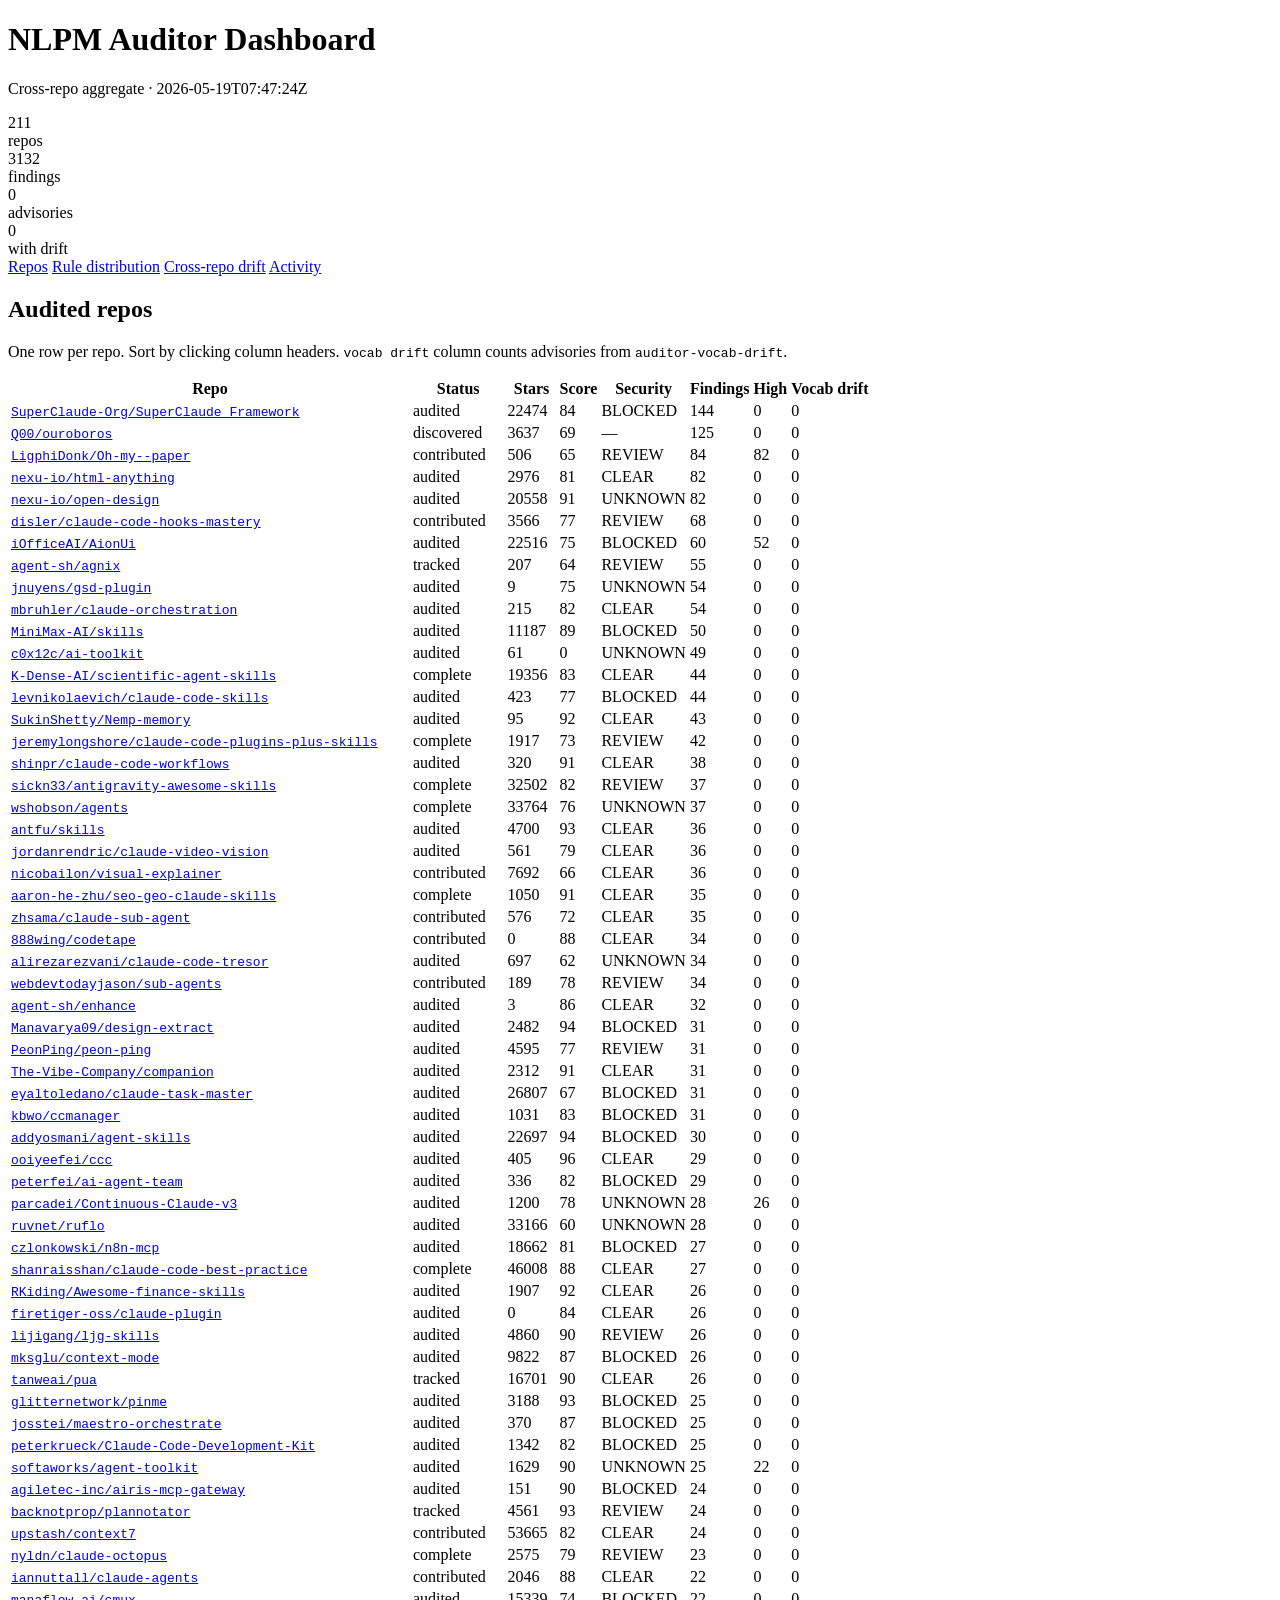
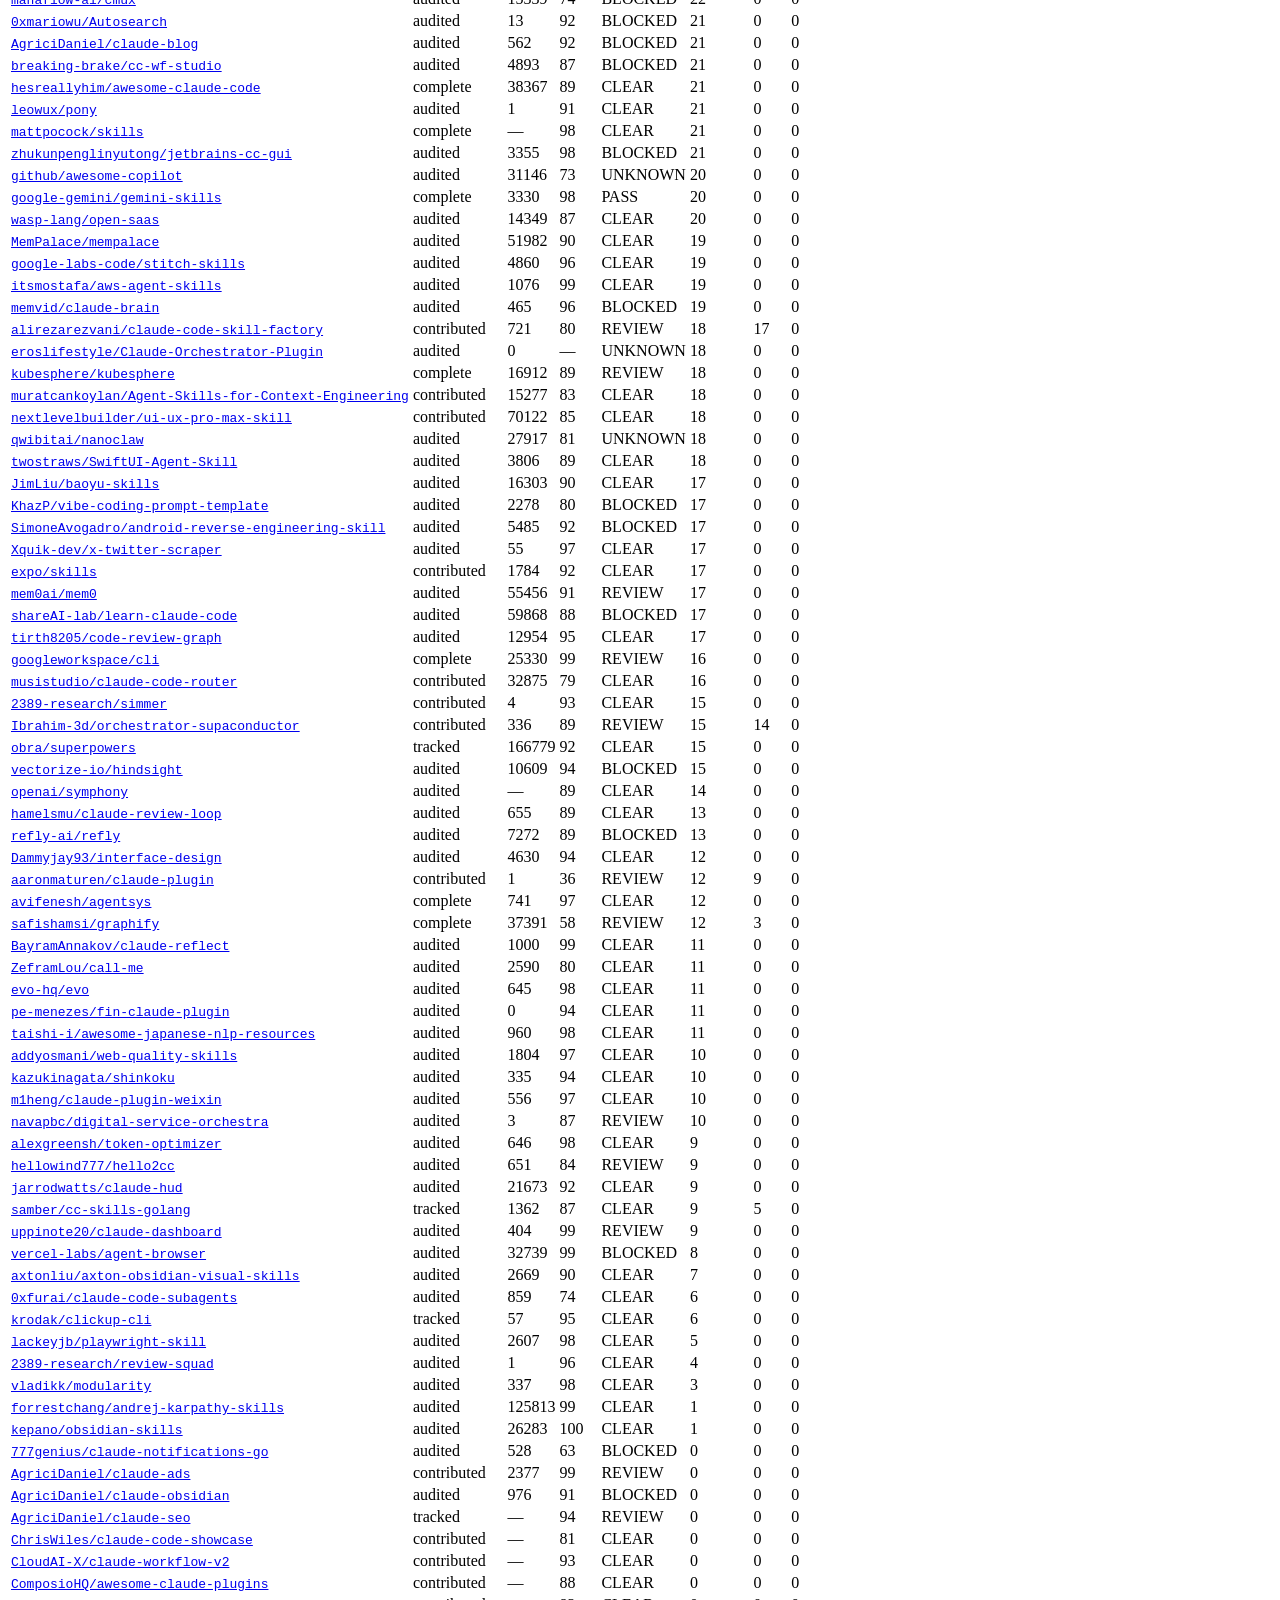
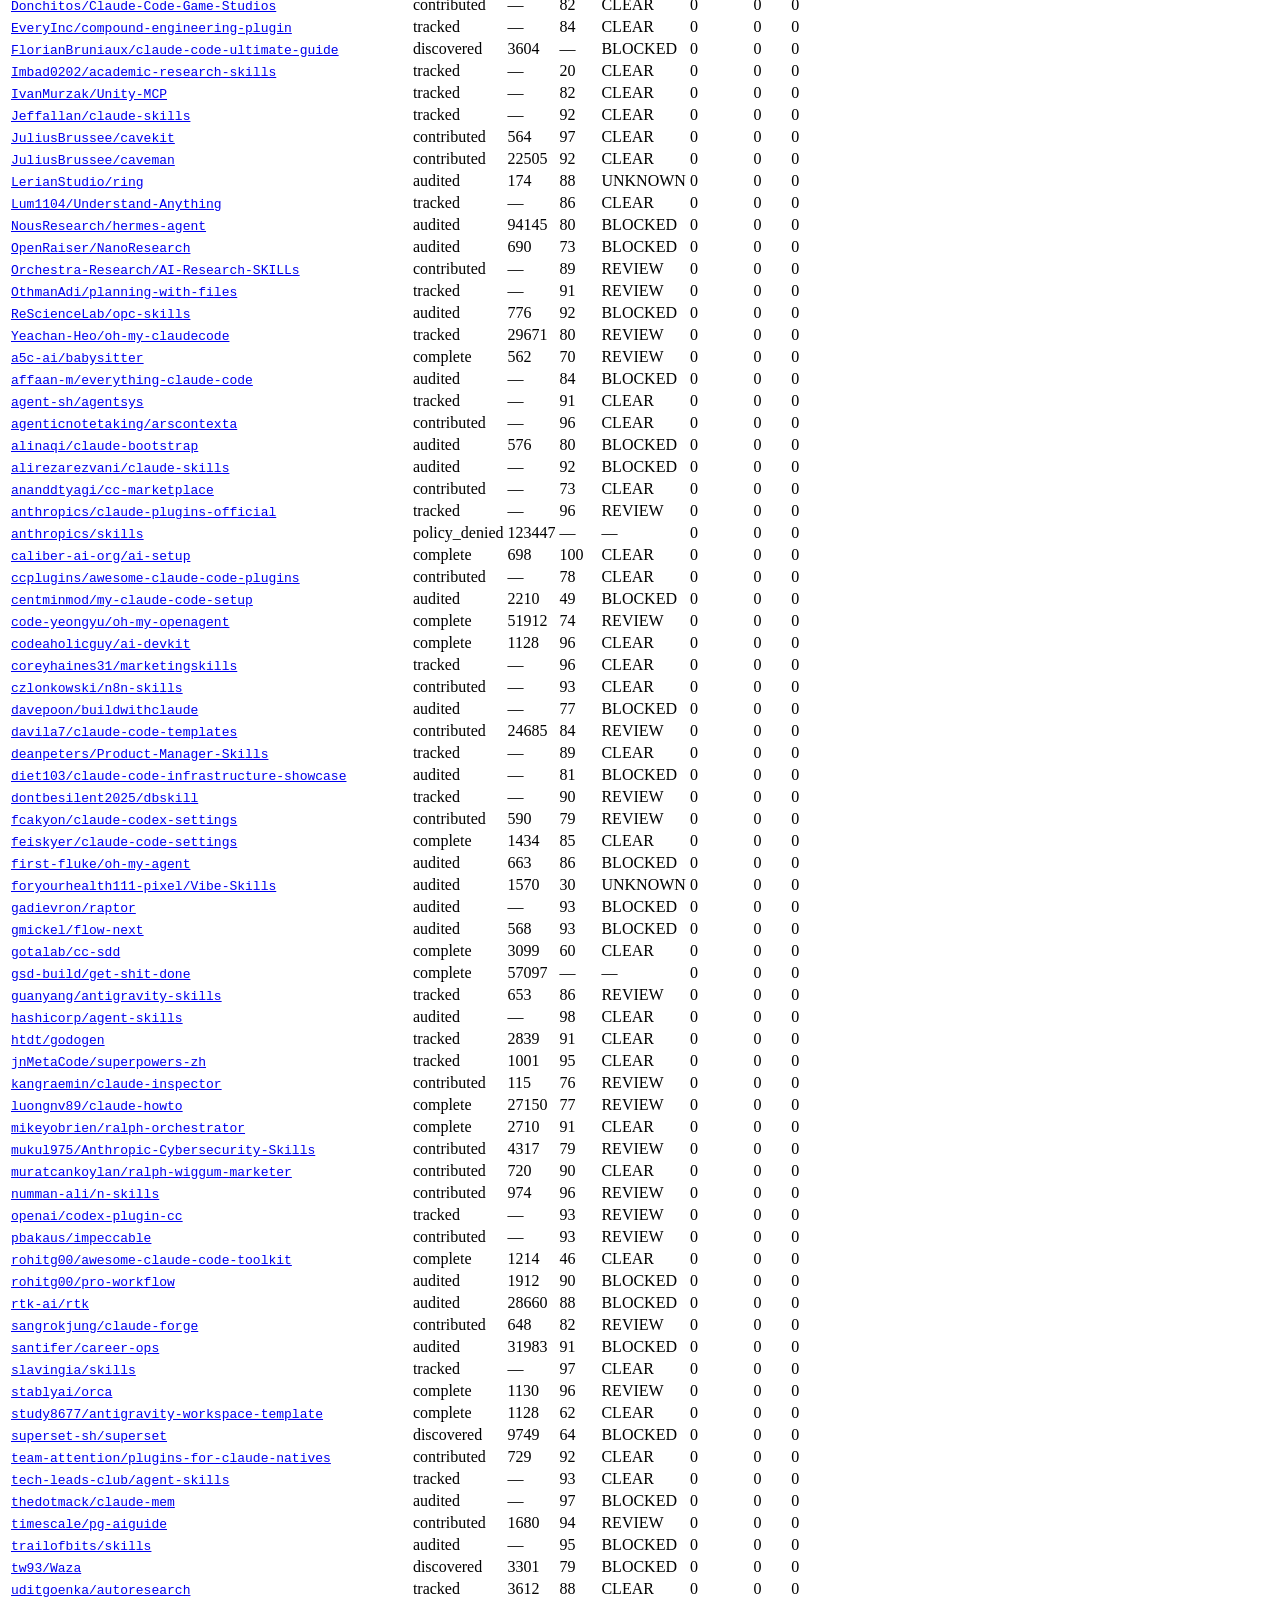
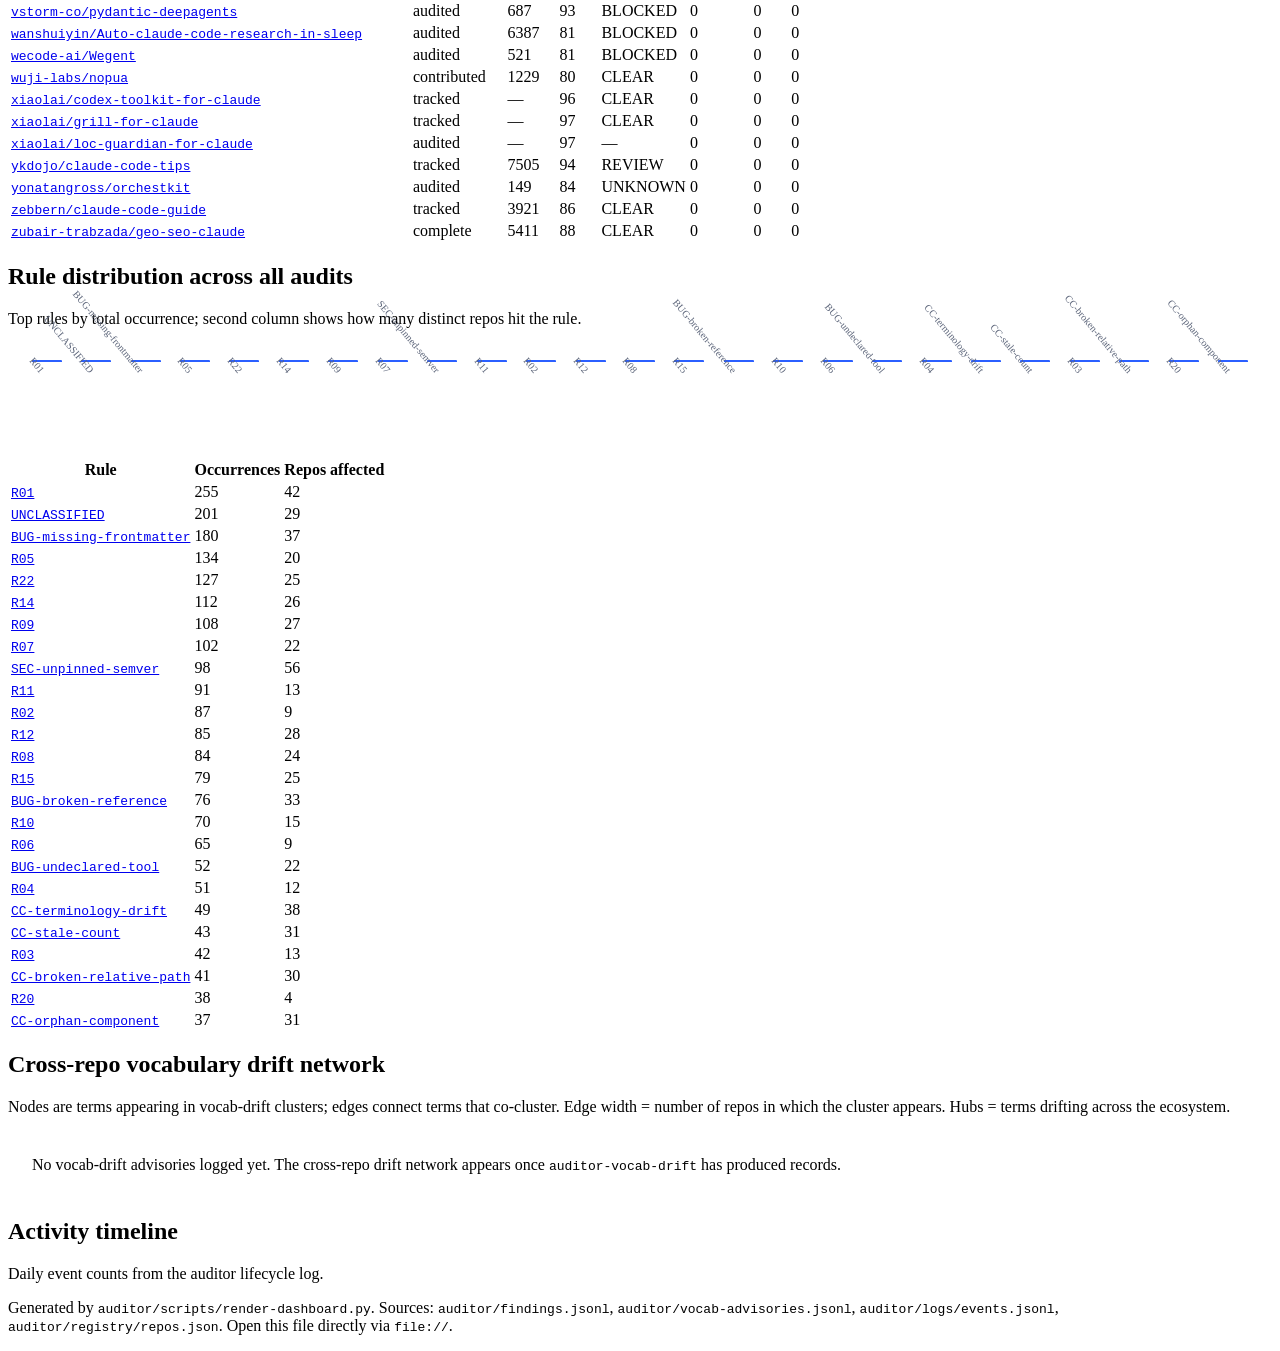
==== commit 1cae9d47: "dashboard: replace G6 rule-bars with CSS-only flex columns G6's autoFit coordinate mapping kept land" ====
--- a/auditor/reports/dashboard.html
+++ b/auditor/reports/dashboard.html
@@ -10,7 +10,7 @@
   <header>
     <div class="hdr-left">
       <h1>NLPM Auditor Dashboard</h1>
-      <p class="proj">Cross-repo aggregate <span class="muted">·</span> <span class="muted">2026-05-19T07:31:05Z</span></p>
+      <p class="proj">Cross-repo aggregate <span class="muted">·</span> <span class="muted">2026-05-19T07:47:24Z</span></p>
     </div>
     <div class="hdr-right">
       <div id="kpi-grid"></div>
@@ -79,7 +79,7 @@
     </p>
   </footer>
 
-  <script type="application/json" id="nlpm-data">{"generated_at":"2026-05-19T07:31:05Z","since":null,"summary":{"total_repos":211,"total_findings":3132,"high_findings":230,"total_advisories":0,"high_advisories":0,"repos_with_drift":0,"repos_blocked":52},"repo_rows":[{"repo":"SuperClaude-Org/SuperClaude_Framework","status":"audited","stars":22474,"score":84,"security":"BLOCKED","total_findings":144,"high_findings":0,"medium_findings":0,"vocab_drift_count":0,"vocab_drift_high":0},{"repo":"Q00/ouroboros","status":"discovered","stars":3637,"score":69,"security":null,"total_findings":125,"high_findings":0,"medium_findings":0,"vocab_drift_count":0,"vocab_drift_high":0},{"repo":"LigphiDonk/Oh-my--paper","status":"contributed","stars":506,"score":65,"security":"REVIEW","total_findings":84,"high_findings":82,"medium_findings":2,"vocab_drift_count":0,"vocab_drift_high":0},{"repo":"nexu-io/html-anything","status":"audited","stars":2976,"score":81,"security":"CLEAR","total_findings":82,"high_findings":0,"medium_findings":0,"vocab_drift_count":0,"vocab_drift_high":0},{"repo":"nexu-io/open-design","status":"audited","stars":20558,"score":91,"security":"UNKNOWN","total_findings":82,"high_findings":0,"medium_findings":0,"vocab_drift_count":0,"vocab_drift_high":0},{"repo":"disler/claude-code-hooks-mastery","status":"contributed","stars":3566,"score":77,"security":"REVIEW","total_findings":68,"high_findings":0,"medium_findings":0,"vocab_drift_count":0,"vocab_drift_high":0},{"repo":"iOfficeAI/AionUi","status":"audited","stars":22516,"score":75,"security":"BLOCKED","total_findings":60,"high_findings":52,"medium_findings":8,"vocab_drift_count":0,"vocab_drift_high":0},{"repo":"agent-sh/agnix","status":"tracked","stars":207,"score":64,"security":"REVIEW","total_findings":55,"high_findings":0,"medium_findings":0,"vocab_drift_count":0,"vocab_drift_high":0},{"repo":"jnuyens/gsd-plugin","status":"audited","stars":9,"score":75,"security":"UNKNOWN","total_findings":54,"high_findings":0,"medium_findings":0,"vocab_drift_count":0,"vocab_drift_high":0},{"repo":"mbruhler/claude-orchestration","status":"audited","stars":215,"score":82,"security":"CLEAR","total_findings":54,"high_findings":0,"medium_findings":0,"vocab_drift_count":0,"vocab_drift_high":0},{"repo":"MiniMax-AI/skills","status":"audited","stars":11187,"score":89,"security":"BLOCKED","total_findings":50,"high_findings":0,"medium_findings":0,"vocab_drift_count":0,"vocab_drift_high":0},{"repo":"c0x12c/ai-toolkit","status":"audited","stars":61,"score":0,"security":"UNKNOWN","total_findings":49,"high_findings":0,"medium_findings":0,"vocab_drift_count":0,"vocab_drift_high":0},{"repo":"K-Dense-AI/scientific-agent-skills","status":"complete","stars":19356,"score":83,"security":"CLEAR","total_findings":44,"high_findings":0,"medium_findings":0,"vocab_drift_count":0,"vocab_drift_high":0},{"repo":"levnikolaevich/claude-code-skills","status":"audited","stars":423,"score":77,"security":"BLOCKED","total_findings":44,"high_findings":0,"medium_findings":0,"vocab_drift_count":0,"vocab_drift_high":0},{"repo":"SukinShetty/Nemp-memory","status":"audited","stars":95,"score":92,"security":"CLEAR","total_findings":43,"high_findings":0,"medium_findings":0,"vocab_drift_count":0,"vocab_drift_high":0},{"repo":"jeremylongshore/claude-code-plugins-plus-skills","status":"complete","stars":1917,"score":73,"security":"REVIEW","total_findings":42,"high_findings":0,"medium_findings":0,"vocab_drift_count":0,"vocab_drift_high":0},{"repo":"shinpr/claude-code-workflows","status":"audited","stars":320,"score":91,"security":"CLEAR","total_findings":38,"high_findings":0,"medium_findings":0,"vocab_drift_count":0,"vocab_drift_high":0},{"repo":"sickn33/antigravity-awesome-skills","status":"complete","stars":32502,"score":82,"security":"REVIEW","total_findings":37,"high_findings":0,"medium_findings":0,"vocab_drift_count":0,"vocab_drift_high":0},{"repo":"wshobson/agents","status":"complete","stars":33764,"score":76,"security":"UNKNOWN","total_findings":37,"high_findings":0,"medium_findings":0,"vocab_drift_count":0,"vocab_drift_high":0},{"repo":"antfu/skills","status":"audited","stars":4700,"score":93,"security":"CLEAR","total_findings":36,"high_findings":0,"medium_findings":0,"vocab_drift_count":0,"vocab_drift_high":0},{"repo":"jordanrendric/claude-video-vision","status":"audited","stars":561,"score":79,"security":"CLEAR","total_findings":36,"high_findings":0,"medium_findings":0,"vocab_drift_count":0,"vocab_drift_high":0},{"repo":"nicobailon/visual-explainer","status":"contributed","stars":7692,"score":66,"security":"CLEAR","total_findings":36,"high_findings":0,"medium_findings":0,"vocab_drift_count":0,"vocab_drift_high":0},{"repo":"aaron-he-zhu/seo-geo-claude-skills","status":"complete","stars":1050,"score":91,"security":"CLEAR","total_findings":35,"high_findings":0,"medium_findings":0,"vocab_drift_count":0,"vocab_drift_high":0},{"repo":"zhsama/claude-sub-agent","status":"contributed","stars":576,"score":72,"security":"CLEAR","total_findings":35,"high_findings":0,"medium_findings":0,"vocab_drift_count":0,"vocab_drift_high":0},{"repo":"888wing/codetape","status":"contributed","stars":0,"score":88,"security":"CLEAR","total_findings":34,"high_findings":0,"medium_findings":0,"vocab_drift_count":0,"vocab_drift_high":0},{"repo":"alirezarezvani/claude-code-tresor","status":"audited","stars":697,"score":62,"security":"UNKNOWN","total_findings":34,"high_findings":0,"medium_findings":0,"vocab_drift_count":0,"vocab_drift_high":0},{"repo":"webdevtodayjason/sub-agents","status":"contributed","stars":189,"score":78,"security":"REVIEW","total_findings":34,"high_findings":0,"medium_findings":0,"vocab_drift_count":0,"vocab_drift_high":0},{"repo":"agent-sh/enhance","status":"audited","stars":3,"score":86,"security":"CLEAR","total_findings":32,"high_findings":0,"medium_findings":0,"vocab_drift_count":0,"vocab_drift_high":0},{"repo":"Manavarya09/design-extract","status":"audited","stars":2482,"score":94,"security":"BLOCKED","total_findings":31,"high_findings":0,"medium_findings":0,"vocab_drift_count":0,"vocab_drift_high":0},{"repo":"PeonPing/peon-ping","status":"audited","stars":4595,"score":77,"security":"REVIEW","total_findings":31,"high_findings":0,"medium_findings":0,"vocab_drift_count":0,"vocab_drift_high":0},{"repo":"The-Vibe-Company/companion","status":"audited","stars":2312,"score":91,"security":"CLEAR","total_findings":31,"high_findings":0,"medium_findings":0,"vocab_drift_count":0,"vocab_drift_high":0},{"repo":"eyaltoledano/claude-task-master","status":"audited","stars":26807,"score":67,"security":"BLOCKED","total_findings":31,"high_findings":0,"medium_findings":0,"vocab_drift_count":0,"vocab_drift_high":0},{"repo":"kbwo/ccmanager","status":"audited","stars":1031,"score":83,"security":"BLOCKED","total_findings":31,"high_findings":0,"medium_findings":0,"vocab_drift_count":0,"vocab_drift_high":0},{"repo":"addyosmani/agent-skills","status":"audited","stars":22697,"score":94,"security":"BLOCKED","total_findings":30,"high_findings":0,"medium_findings":0,"vocab_drift_count":0,"vocab_drift_high":0},{"repo":"ooiyeefei/ccc","status":"audited","stars":405,"score":96,"security":"CLEAR","total_findings":29,"high_findings":0,"medium_findings":0,"vocab_drift_count":0,"vocab_drift_high":0},{"repo":"peterfei/ai-agent-team","status":"audited","stars":336,"score":82,"security":"BLOCKED","total_findings":29,"high_findings":0,"medium_findings":0,"vocab_drift_count":0,"vocab_drift_high":0},{"repo":"parcadei/Continuous-Claude-v3","status":"audited","stars":1200,"score":78,"security":"UNKNOWN","total_findings":28,"high_findings":26,"medium_findings":2,"vocab_drift_count":0,"vocab_drift_high":0},{"repo":"ruvnet/ruflo","status":"audited","stars":33166,"score":60,"security":"UNKNOWN","total_findings":28,"high_findings":0,"medium_findings":0,"vocab_drift_count":0,"vocab_drift_high":0},{"repo":"czlonkowski/n8n-mcp","status":"audited","stars":18662,"score":81,"security":"BLOCKED","total_findings":27,"high_findings":0,"medium_findings":0,"vocab_drift_count":0,"vocab_drift_high":0},{"repo":"shanraisshan/claude-code-best-practice","status":"complete","stars":46008,"score":88,"security":"CLEAR","total_findings":27,"high_findings":0,"medium_findings":0,"vocab_drift_count":0,"vocab_drift_high":0},{"repo":"RKiding/Awesome-finance-skills","status":"audited","stars":1907,"score":92,"security":"CLEAR","total_findings":26,"high_findings":0,"medium_findings":0,"vocab_drift_count":0,"vocab_drift_high":0},{"repo":"firetiger-oss/claude-plugin","status":"audited","stars":0,"score":84,"security":"CLEAR","total_findings":26,"high_findings":0,"medium_findings":0,"vocab_drift_count":0,"vocab_drift_high":0},{"repo":"lijigang/ljg-skills","status":"audited","stars":4860,"score":90,"security":"REVIEW","total_findings":26,"high_findings":0,"medium_findings":0,"vocab_drift_count":0,"vocab_drift_high":0},{"repo":"mksglu/context-mode","status":"audited","stars":9822,"score":87,"security":"BLOCKED","total_findings":26,"high_findings":0,"medium_findings":0,"vocab_drift_count":0,"vocab_drift_high":0},{"repo":"tanweai/pua","status":"tracked","stars":16701,"score":90,"security":"CLEAR","total_findings":26,"high_findings":0,"medium_findings":0,"vocab_drift_count":0,"vocab_drift_high":0},{"repo":"glitternetwork/pinme","status":"audited","stars":3188,"score":93,"security":"BLOCKED","total_findings":25,"high_findings":0,"medium_findings":0,"vocab_drift_count":0,"vocab_drift_high":0},{"repo":"josstei/maestro-orchestrate","status":"audited","stars":370,"score":87,"security":"BLOCKED","total_findings":25,"high_findings":0,"medium_findings":0,"vocab_drift_count":0,"vocab_drift_high":0},{"repo":"peterkrueck/Claude-Code-Development-Kit","status":"audited","stars":1342,"score":82,"security":"BLOCKED","total_findings":25,"high_findings":0,"medium_findings":0,"vocab_drift_count":0,"vocab_drift_high":0},{"repo":"softaworks/agent-toolkit","status":"audited","stars":1629,"score":90,"security":"UNKNOWN","total_findings":25,"high_findings":22,"medium_findings":3,"vocab_drift_count":0,"vocab_drift_high":0},{"repo":"agiletec-inc/airis-mcp-gateway","status":"audited","stars":151,"score":90,"security":"BLOCKED","total_findings":24,"high_findings":0,"medium_findings":0,"vocab_drift_count":0,"vocab_drift_high":0},{"repo":"backnotprop/plannotator","status":"tracked","stars":4561,"score":93,"security":"REVIEW","total_findings":24,"high_findings":0,"medium_findings":0,"vocab_drift_count":0,"vocab_drift_high":0},{"repo":"upstash/context7","status":"contributed","stars":53665,"score":82,"security":"CLEAR","total_findings":24,"high_findings":0,"medium_findings":0,"vocab_drift_count":0,"vocab_drift_high":0},{"repo":"nyldn/claude-octopus","status":"complete","stars":2575,"score":79,"security":"REVIEW","total_findings":23,"high_findings":0,"medium_findings":0,"vocab_drift_count":0,"vocab_drift_high":0},{"repo":"iannuttall/claude-agents","status":"contributed","stars":2046,"score":88,"security":"CLEAR","total_findings":22,"high_findings":0,"medium_findings":0,"vocab_drift_count":0,"vocab_drift_high":0},{"repo":"manaflow-ai/cmux","status":"audited","stars":15339,"score":74,"security":"BLOCKED","total_findings":22,"high_findings":0,"medium_findings":0,"vocab_drift_count":0,"vocab_drift_high":0},{"repo":"0xmariowu/Autosearch","status":"audited","stars":13,"score":92,"security":"BLOCKED","total_findings":21,"high_findings":0,"medium_findings":0,"vocab_drift_count":0,"vocab_drift_high":0},{"repo":"AgriciDaniel/claude-blog","status":"audited","stars":562,"score":92,"security":"BLOCKED","total_findings":21,"high_findings":0,"medium_findings":0,"vocab_drift_count":0,"vocab_drift_high":0},{"repo":"breaking-brake/cc-wf-studio","status":"audited","stars":4893,"score":87,"security":"BLOCKED","total_findings":21,"high_findings":0,"medium_findings":0,"vocab_drift_count":0,"vocab_drift_high":0},{"repo":"hesreallyhim/awesome-claude-code","status":"complete","stars":38367,"score":89,"security":"CLEAR","total_findings":21,"high_findings":0,"medium_findings":0,"vocab_drift_count":0,"vocab_drift_high":0},{"repo":"leowux/pony","status":"audited","stars":1,"score":91,"security":"CLEAR","total_findings":21,"high_findings":0,"medium_findings":0,"vocab_drift_count":0,"vocab_drift_high":0},{"repo":"mattpocock/skills","status":"complete","stars":null,"score":98,"security":"CLEAR","total_findings":21,"high_findings":0,"medium_findings":0,"vocab_drift_count":0,"vocab_drift_high":0},{"repo":"zhukunpenglinyutong/jetbrains-cc-gui","status":"audited","stars":3355,"score":98,"security":"BLOCKED","total_findings":21,"high_findings":0,"medium_findings":0,"vocab_drift_count":0,"vocab_drift_high":0},{"repo":"github/awesome-copilot","status":"audited","stars":31146,"score":73,"security":"UNKNOWN","total_findings":20,"high_findings":0,"medium_findings":0,"vocab_drift_count":0,"vocab_drift_high":0},{"repo":"google-gemini/gemini-skills","status":"complete","stars":3330,"score":98,"security":"PASS","total_findings":20,"high_findings":0,"medium_findings":0,"vocab_drift_count":0,"vocab_drift_high":0},{"repo":"wasp-lang/open-saas","status":"audited","stars":14349,"score":87,"security":"CLEAR","total_findings":20,"high_findings":0,"medium_findings":0,"vocab_drift_count":0,"vocab_drift_high":0},{"repo":"MemPalace/mempalace","status":"audited","stars":51982,"score":90,"security":"CLEAR","total_findings":19,"high_findings":0,"medium_findings":0,"vocab_drift_count":0,"vocab_drift_high":0},{"repo":"google-labs-code/stitch-skills","status":"audited","stars":4860,"score":96,"security":"CLEAR","total_findings":19,"high_findings":0,"medium_findings":0,"vocab_drift_count":0,"vocab_drift_high":0},{"repo":"itsmostafa/aws-agent-skills","status":"audited","stars":1076,"score":99,"security":"CLEAR","total_findings":19,"high_findings":0,"medium_findings":0,"vocab_drift_count":0,"vocab_drift_high":0},{"repo":"memvid/claude-brain","status":"audited","stars":465,"score":96,"security":"BLOCKED","total_findings":19,"high_findings":0,"medium_findings":0,"vocab_drift_count":0,"vocab_drift_high":0},{"repo":"alirezarezvani/claude-code-skill-factory","status":"contributed","stars":721,"score":80,"security":"REVIEW","total_findings":18,"high_findings":17,"medium_findings":1,"vocab_drift_count":0,"vocab_drift_high":0},{"repo":"eroslifestyle/Claude-Orchestrator-Plugin","status":"audited","stars":0,"score":null,"security":"UNKNOWN","total_findings":18,"high_findings":0,"medium_findings":0,"vocab_drift_count":0,"vocab_drift_high":0},{"repo":"kubesphere/kubesphere","status":"complete","stars":16912,"score":89,"security":"REVIEW","total_findings":18,"high_findings":0,"medium_findings":0,"vocab_drift_count":0,"vocab_drift_high":0},{"repo":"muratcankoylan/Agent-Skills-for-Context-Engineering","status":"contributed","stars":15277,"score":83,"security":"CLEAR","total_findings":18,"high_findings":0,"medium_findings":0,"vocab_drift_count":0,"vocab_drift_high":0},{"repo":"nextlevelbuilder/ui-ux-pro-max-skill","status":"contributed","stars":70122,"score":85,"security":"CLEAR","total_findings":18,"high_findings":0,"medium_findings":0,"vocab_drift_count":0,"vocab_drift_high":0},{"repo":"qwibitai/nanoclaw","status":"audited","stars":27917,"score":81,"security":"UNKNOWN","total_findings":18,"high_findings":0,"medium_findings":0,"vocab_drift_count":0,"vocab_drift_high":0},{"repo":"twostraws/SwiftUI-Agent-Skill","status":"audited","stars":3806,"score":89,"security":"CLEAR","total_findings":18,"high_findings":0,"medium_findings":0,"vocab_drift_count":0,"vocab_drift_high":0},{"repo":"JimLiu/baoyu-skills","status":"audited","stars":16303,"score":90,"security":"CLEAR","total_findings":17,"high_findings":0,"medium_findings":0,"vocab_drift_count":0,"vocab_drift_high":0},{"repo":"KhazP/vibe-coding-prompt-template","status":"audited","stars":2278,"score":80,"security":"BLOCKED","total_findings":17,"high_findings":0,"medium_findings":0,"vocab_drift_count":0,"vocab_drift_high":0},{"repo":"SimoneAvogadro/android-reverse-engineering-skill","status":"audited","stars":5485,"score":92,"security":"BLOCKED","total_findings":17,"high_findings":0,"medium_findings":0,"vocab_drift_count":0,"vocab_drift_high":0},{"repo":"Xquik-dev/x-twitter-scraper","status":"audited","stars":55,"score":97,"security":"CLEAR","total_findings":17,"high_findings":0,"medium_findings":0,"vocab_drift_count":0,"vocab_drift_high":0},{"repo":"expo/skills","status":"contributed","stars":1784,"score":92,"security":"CLEAR","total_findings":17,"high_findings":0,"medium_findings":0,"vocab_drift_count":0,"vocab_drift_high":0},{"repo":"mem0ai/mem0","status":"audited","stars":55456,"score":91,"security":"REVIEW","total_findings":17,"high_findings":0,"medium_findings":0,"vocab_drift_count":0,"vocab_drift_high":0},{"repo":"shareAI-lab/learn-claude-code","status":"audited","stars":59868,"score":88,"security":"BLOCKED","total_findings":17,"high_findings":0,"medium_findings":0,"vocab_drift_count":0,"vocab_drift_high":0},{"repo":"tirth8205/code-review-graph","status":"audited","stars":12954,"score":95,"security":"CLEAR","total_findings":17,"high_findings":0,"medium_findings":0,"vocab_drift_count":0,"vocab_drift_high":0},{"repo":"googleworkspace/cli","status":"complete","stars":25330,"score":99,"security":"REVIEW","total_findings":16,"high_findings":0,"medium_findings":0,"vocab_drift_count":0,"vocab_drift_high":0},{"repo":"musistudio/claude-code-router","status":"contributed","stars":32875,"score":79,"security":"CLEAR","total_findings":16,"high_findings":0,"medium_findings":0,"vocab_drift_count":0,"vocab_drift_high":0},{"repo":"2389-research/simmer","status":"contributed","stars":4,"score":93,"security":"CLEAR","total_findings":15,"high_findings":0,"medium_findings":0,"vocab_drift_count":0,"vocab_drift_high":0},{"repo":"Ibrahim-3d/orchestrator-supaconductor","status":"contributed","stars":336,"score":89,"security":"REVIEW","total_findings":15,"high_findings":14,"medium_findings":1,"vocab_drift_count":0,"vocab_drift_high":0},{"repo":"obra/superpowers","status":"tracked","stars":166779,"score":92,"security":"CLEAR","total_findings":15,"high_findings":0,"medium_findings":0,"vocab_drift_count":0,"vocab_drift_high":0},{"repo":"vectorize-io/hindsight","status":"audited","stars":10609,"score":94,"security":"BLOCKED","total_findings":15,"high_findings":0,"medium_findings":0,"vocab_drift_count":0,"vocab_drift_high":0},{"repo":"openai/symphony","status":"audited","stars":null,"score":89,"security":"CLEAR","total_findings":14,"high_findings":0,"medium_findings":0,"vocab_drift_count":0,"vocab_drift_high":0},{"repo":"hamelsmu/claude-review-loop","status":"audited","stars":655,"score":89,"security":"CLEAR","total_findings":13,"high_findings":0,"medium_findings":0,"vocab_drift_count":0,"vocab_drift_high":0},{"repo":"refly-ai/refly","status":"audited","stars":7272,"score":89,"security":"BLOCKED","total_findings":13,"high_findings":0,"medium_findings":0,"vocab_drift_count":0,"vocab_drift_high":0},{"repo":"Dammyjay93/interface-design","status":"audited","stars":4630,"score":94,"security":"CLEAR","total_findings":12,"high_findings":0,"medium_findings":0,"vocab_drift_count":0,"vocab_drift_high":0},{"repo":"aaronmaturen/claude-plugin","status":"contributed","stars":1,"score":36,"security":"REVIEW","total_findings":12,"high_findings":9,"medium_findings":3,"vocab_drift_count":0,"vocab_drift_high":0},{"repo":"avifenesh/agentsys","status":"complete","stars":741,"score":97,"security":"CLEAR","total_findings":12,"high_findings":0,"medium_findings":0,"vocab_drift_count":0,"vocab_drift_high":0},{"repo":"safishamsi/graphify","status":"complete","stars":37391,"score":58,"security":"REVIEW","total_findings":12,"high_findings":3,"medium_findings":8,"vocab_drift_count":0,"vocab_drift_high":0},{"repo":"BayramAnnakov/claude-reflect","status":"audited","stars":1000,"score":99,"security":"CLEAR","total_findings":11,"high_findings":0,"medium_findings":0,"vocab_drift_count":0,"vocab_drift_high":0},{"repo":"ZeframLou/call-me","status":"audited","stars":2590,"score":80,"security":"CLEAR","total_findings":11,"high_findings":0,"medium_findings":0,"vocab_drift_count":0,"vocab_drift_high":0},{"repo":"evo-hq/evo","status":"audited","stars":645,"score":98,"security":"CLEAR","total_findings":11,"high_findings":0,"medium_findings":0,"vocab_drift_count":0,"vocab_drift_high":0},{"repo":"pe-menezes/fin-claude-plugin","status":"audited","stars":0,"score":94,"security":"CLEAR","total_findings":11,"high_findings":0,"medium_findings":0,"vocab_drift_count":0,"vocab_drift_high":0},{"repo":"taishi-i/awesome-japanese-nlp-resources","status":"audited","stars":960,"score":98,"security":"CLEAR","total_findings":11,"high_findings":0,"medium_findings":0,"vocab_drift_count":0,"vocab_drift_high":0},{"repo":"addyosmani/web-quality-skills","status":"audited","stars":1804,"score":97,"security":"CLEAR","total_findings":10,"high_findings":0,"medium_findings":0,"vocab_drift_count":0,"vocab_drift_high":0},{"repo":"kazukinagata/shinkoku","status":"audited","stars":335,"score":94,"security":"CLEAR","total_findings":10,"high_findings":0,"medium_findings":0,"vocab_drift_count":0,"vocab_drift_high":0},{"repo":"m1heng/claude-plugin-weixin","status":"audited","stars":556,"score":97,"security":"CLEAR","total_findings":10,"high_findings":0,"medium_findings":0,"vocab_drift_count":0,"vocab_drift_high":0},{"repo":"navapbc/digital-service-orchestra","status":"audited","stars":3,"score":87,"security":"REVIEW","total_findings":10,"high_findings":0,"medium_findings":0,"vocab_drift_count":0,"vocab_drift_high":0},{"repo":"alexgreensh/token-optimizer","status":"audited","stars":646,"score":98,"security":"CLEAR","total_findings":9,"high_findings":0,"medium_findings":0,"vocab_drift_count":0,"vocab_drift_high":0},{"repo":"hellowind777/hello2cc","status":"audited","stars":651,"score":84,"security":"REVIEW","total_findings":9,"high_findings":0,"medium_findings":0,"vocab_drift_count":0,"vocab_drift_high":0},{"repo":"jarrodwatts/claude-hud","status":"audited","stars":21673,"score":92,"security":"CLEAR","total_findings":9,"high_findings":0,"medium_findings":0,"vocab_drift_count":0,"vocab_drift_high":0},{"repo":"samber/cc-skills-golang","status":"tracked","stars":1362,"score":87,"security":"CLEAR","total_findings":9,"high_findings":5,"medium_findings":4,"vocab_drift_count":0,"vocab_drift_high":0},{"repo":"uppinote20/claude-dashboard","status":"audited","stars":404,"score":99,"security":"REVIEW","total_findings":9,"high_findings":0,"medium_findings":0,"vocab_drift_count":0,"vocab_drift_high":0},{"repo":"vercel-labs/agent-browser","status":"audited","stars":32739,"score":99,"security":"BLOCKED","total_findings":8,"high_findings":0,"medium_findings":0,"vocab_drift_count":0,"vocab_drift_high":0},{"repo":"axtonliu/axton-obsidian-visual-skills","status":"audited","stars":2669,"score":90,"security":"CLEAR","total_findings":7,"high_findings":0,"medium_findings":0,"vocab_drift_count":0,"vocab_drift_high":0},{"repo":"0xfurai/claude-code-subagents","status":"audited","stars":859,"score":74,"security":"CLEAR","total_findings":6,"high_findings":0,"medium_findings":0,"vocab_drift_count":0,"vocab_drift_high":0},{"repo":"krodak/clickup-cli","status":"tracked","stars":57,"score":95,"security":"CLEAR","total_findings":6,"high_findings":0,"medium_findings":0,"vocab_drift_count":0,"vocab_drift_high":0},{"repo":"lackeyjb/playwright-skill","status":"audited","stars":2607,"score":98,"security":"CLEAR","total_findings":5,"high_findings":0,"medium_findings":0,"vocab_drift_count":0,"vocab_drift_high":0},{"repo":"2389-research/review-squad","status":"audited","stars":1,"score":96,"security":"CLEAR","total_findings":4,"high_findings":0,"medium_findings":0,"vocab_drift_count":0,"vocab_drift_high":0},{"repo":"vladikk/modularity","status":"audited","stars":337,"score":98,"security":"CLEAR","total_findings":3,"high_findings":0,"medium_findings":0,"vocab_drift_count":0,"vocab_drift_high":0},{"repo":"forrestchang/andrej-karpathy-skills","status":"audited","stars":125813,"score":99,"security":"CLEAR","total_findings":1,"high_findings":0,"medium_findings":0,"vocab_drift_count":0,"vocab_drift_high":0},{"repo":"kepano/obsidian-skills","status":"audited","stars":26283,"score":100,"security":"CLEAR","total_findings":1,"high_findings":0,"medium_findings":0,"vocab_drift_count":0,"vocab_drift_high":0},{"repo":"777genius/claude-notifications-go","status":"audited","stars":528,"score":63,"security":"BLOCKED","total_findings":0,"high_findings":0,"medium_findings":0,"vocab_drift_count":0,"vocab_drift_high":0},{"repo":"AgriciDaniel/claude-ads","status":"contributed","stars":2377,"score":99,"security":"REVIEW","total_findings":0,"high_findings":0,"medium_findings":0,"vocab_drift_count":0,"vocab_drift_high":0},{"repo":"AgriciDaniel/claude-obsidian","status":"audited","stars":976,"score":91,"security":"BLOCKED","total_findings":0,"high_findings":0,"medium_findings":0,"vocab_drift_count":0,"vocab_drift_high":0},{"repo":"AgriciDaniel/claude-seo","status":"tracked","stars":null,"score":94,"security":"REVIEW","total_findings":0,"high_findings":0,"medium_findings":0,"vocab_drift_count":0,"vocab_drift_high":0},{"repo":"ChrisWiles/claude-code-showcase","status":"contributed","stars":null,"score":81,"security":"CLEAR","total_findings":0,"high_findings":0,"medium_findings":0,"vocab_drift_count":0,"vocab_drift_high":0},{"repo":"CloudAI-X/claude-workflow-v2","status":"contributed","stars":null,"score":93,"security":"CLEAR","total_findings":0,"high_findings":0,"medium_findings":0,"vocab_drift_count":0,"vocab_drift_high":0},{"repo":"ComposioHQ/awesome-claude-plugins","status":"contributed","stars":null,"score":88,"security":"CLEAR","total_findings":0,"high_findings":0,"medium_findings":0,"vocab_drift_count":0,"vocab_drift_high":0},{"repo":"Donchitos/Claude-Code-Game-Studios","status":"contributed","stars":null,"score":82,"security":"CLEAR","total_findings":0,"high_findings":0,"medium_findings":0,"vocab_drift_count":0,"vocab_drift_high":0},{"repo":"EveryInc/compound-engineering-plugin","status":"tracked","stars":null,"score":84,"security":"CLEAR","total_findings":0,"high_findings":0,"medium_findings":0,"vocab_drift_count":0,"vocab_drift_high":0},{"repo":"FlorianBruniaux/claude-code-ultimate-guide","status":"discovered","stars":3604,"score":null,"security":"BLOCKED","total_findings":0,"high_findings":0,"medium_findings":0,"vocab_drift_count":0,"vocab_drift_high":0},{"repo":"Imbad0202/academic-research-skills","status":"tracked","stars":null,"score":20,"security":"CLEAR","total_findings":0,"high_findings":0,"medium_findings":0,"vocab_drift_count":0,"vocab_drift_high":0},{"repo":"IvanMurzak/Unity-MCP","status":"tracked","stars":null,"score":82,"security":"CLEAR","total_findings":0,"high_findings":0,"medium_findings":0,"vocab_drift_count":0,"vocab_drift_high":0},{"repo":"Jeffallan/claude-skills","status":"tracked","stars":null,"score":92,"security":"CLEAR","total_findings":0,"high_findings":0,"medium_findings":0,"vocab_drift_count":0,"vocab_drift_high":0},{"repo":"JuliusBrussee/cavekit","status":"contributed","stars":564,"score":97,"security":"CLEAR","total_findings":0,"high_findings":0,"medium_findings":0,"vocab_drift_count":0,"vocab_drift_high":0},{"repo":"JuliusBrussee/caveman","status":"contributed","stars":22505,"score":92,"security":"CLEAR","total_findings":0,"high_findings":0,"medium_findings":0,"vocab_drift_count":0,"vocab_drift_high":0},{"repo":"LerianStudio/ring","status":"audited","stars":174,"score":88,"security":"UNKNOWN","total_findings":0,"high_findings":0,"medium_findings":0,"vocab_drift_count":0,"vocab_drift_high":0},{"repo":"Lum1104/Understand-Anything","status":"tracked","stars":null,"score":86,"security":"CLEAR","total_findings":0,"high_findings":0,"medium_findings":0,"vocab_drift_count":0,"vocab_drift_high":0},{"repo":"NousResearch/hermes-agent","status":"audited","stars":94145,"score":80,"security":"BLOCKED","total_findings":0,"high_findings":0,"medium_findings":0,"vocab_drift_count":0,"vocab_drift_high":0},{"repo":"OpenRaiser/NanoResearch","status":"audited","stars":690,"score":73,"security":"BLOCKED","total_findings":0,"high_findings":0,"medium_findings":0,"vocab_drift_count":0,"vocab_drift_high":0},{"repo":"Orchestra-Research/AI-Research-SKILLs","status":"contributed","stars":null,"score":89,"security":"REVIEW","total_findings":0,"high_findings":0,"medium_findings":0,"vocab_drift_count":0,"vocab_drift_high":0},{"repo":"OthmanAdi/planning-with-files","status":"tracked","stars":null,"score":91,"security":"REVIEW","total_findings":0,"high_findings":0,"medium_findings":0,"vocab_drift_count":0,"vocab_drift_high":0},{"repo":"ReScienceLab/opc-skills","status":"audited","stars":776,"score":92,"security":"BLOCKED","total_findings":0,"high_findings":0,"medium_findings":0,"vocab_drift_count":0,"vocab_drift_high":0},{"repo":"Yeachan-Heo/oh-my-claudecode","status":"tracked","stars":29671,"score":80,"security":"REVIEW","total_findings":0,"high_findings":0,"medium_findings":0,"vocab_drift_count":0,"vocab_drift_high":0},{"repo":"a5c-ai/babysitter","status":"complete","stars":562,"score":70,"security":"REVIEW","total_findings":0,"high_findings":0,"medium_findings":0,"vocab_drift_count":0,"vocab_drift_high":0},{"repo":"affaan-m/everything-claude-code","status":"audited","stars":null,"score":84,"security":"BLOCKED","total_findings":0,"high_findings":0,"medium_findings":0,"vocab_drift_count":0,"vocab_drift_high":0},{"repo":"agent-sh/agentsys","status":"tracked","stars":null,"score":91,"security":"CLEAR","total_findings":0,"high_findings":0,"medium_findings":0,"vocab_drift_count":0,"vocab_drift_high":0},{"repo":"agenticnotetaking/arscontexta","status":"contributed","stars":null,"score":96,"security":"CLEAR","total_findings":0,"high_findings":0,"medium_findings":0,"vocab_drift_count":0,"vocab_drift_high":0},{"repo":"alinaqi/claude-bootstrap","status":"audited","stars":576,"score":80,"security":"BLOCKED","total_findings":0,"high_findings":0,"medium_findings":0,"vocab_drift_count":0,"vocab_drift_high":0},{"repo":"alirezarezvani/claude-skills","status":"audited","stars":null,"score":92,"security":"BLOCKED","total_findings":0,"high_findings":0,"medium_findings":0,"vocab_drift_count":0,"vocab_drift_high":0},{"repo":"ananddtyagi/cc-marketplace","status":"contributed","stars":null,"score":73,"security":"CLEAR","total_findings":0,"high_findings":0,"medium_findings":0,"vocab_drift_count":0,"vocab_drift_high":0},{"repo":"anthropics/claude-plugins-official","status":"tracked","stars":null,"score":96,"security":"REVIEW","total_findings":0,"high_findings":0,"medium_findings":0,"vocab_drift_count":0,"vocab_drift_high":0},{"repo":"anthropics/skills","status":"policy_denied","stars":123447,"score":null,"security":null,"total_findings":0,"high_findings":0,"medium_findings":0,"vocab_drift_count":0,"vocab_drift_high":0},{"repo":"caliber-ai-org/ai-setup","status":"complete","stars":698,"score":100,"security":"CLEAR","total_findings":0,"high_findings":0,"medium_findings":0,"vocab_drift_count":0,"vocab_drift_high":0},{"repo":"ccplugins/awesome-claude-code-plugins","status":"contributed","stars":null,"score":78,"security":"CLEAR","total_findings":0,"high_findings":0,"medium_findings":0,"vocab_drift_count":0,"vocab_drift_high":0},{"repo":"centminmod/my-claude-code-setup","status":"audited","stars":2210,"score":49,"security":"BLOCKED","total_findings":0,"high_findings":0,"medium_findings":0,"vocab_drift_count":0,"vocab_drift_high":0},{"repo":"code-yeongyu/oh-my-openagent","status":"complete","stars":51912,"score":74,"security":"REVIEW","total_findings":0,"high_findings":0,"medium_findings":0,"vocab_drift_count":0,"vocab_drift_high":0},{"repo":"codeaholicguy/ai-devkit","status":"complete","stars":1128,"score":96,"security":"CLEAR","total_findings":0,"high_findings":0,"medium_findings":0,"vocab_drift_count":0,"vocab_drift_high":0},{"repo":"coreyhaines31/marketingskills","status":"tracked","stars":null,"score":96,"security":"CLEAR","total_findings":0,"high_findings":0,"medium_findings":0,"vocab_drift_count":0,"vocab_drift_high":0},{"repo":"czlonkowski/n8n-skills","status":"contributed","stars":null,"score":93,"security":"CLEAR","total_findings":0,"high_findings":0,"medium_findings":0,"vocab_drift_count":0,"vocab_drift_high":0},{"repo":"davepoon/buildwithclaude","status":"audited","stars":null,"score":77,"security":"BLOCKED","total_findings":0,"high_findings":0,"medium_findings":0,"vocab_drift_count":0,"vocab_drift_high":0},{"repo":"davila7/claude-code-templates","status":"contributed","stars":24685,"score":84,"security":"REVIEW","total_findings":0,"high_findings":0,"medium_findings":0,"vocab_drift_count":0,"vocab_drift_high":0},{"repo":"deanpeters/Product-Manager-Skills","status":"tracked","stars":null,"score":89,"security":"CLEAR","total_findings":0,"high_findings":0,"medium_findings":0,"vocab_drift_count":0,"vocab_drift_high":0},{"repo":"diet103/claude-code-infrastructure-showcase","status":"audited","stars":null,"score":81,"security":"BLOCKED","total_findings":0,"high_findings":0,"medium_findings":0,"vocab_drift_count":0,"vocab_drift_high":0},{"repo":"dontbesilent2025/dbskill","status":"tracked","stars":null,"score":90,"security":"REVIEW","total_findings":0,"high_findings":0,"medium_findings":0,"vocab_drift_count":0,"vocab_drift_high":0},{"repo":"fcakyon/claude-codex-settings","status":"contributed","stars":590,"score":79,"security":"REVIEW","total_findings":0,"high_findings":0,"medium_findings":0,"vocab_drift_count":0,"vocab_drift_high":0},{"repo":"feiskyer/claude-code-settings","status":"complete","stars":1434,"score":85,"security":"CLEAR","total_findings":0,"high_findings":0,"medium_findings":0,"vocab_drift_count":0,"vocab_drift_high":0},{"repo":"first-fluke/oh-my-agent","status":"audited","stars":663,"score":86,"security":"BLOCKED","total_findings":0,"high_findings":0,"medium_findings":0,"vocab_drift_count":0,"vocab_drift_high":0},{"repo":"foryourhealth111-pixel/Vibe-Skills","status":"audited","stars":1570,"score":30,"security":"UNKNOWN","total_findings":0,"high_findings":0,"medium_findings":0,"vocab_drift_count":0,"vocab_drift_high":0},{"repo":"gadievron/raptor","status":"audited","stars":null,"score":93,"security":"BLOCKED","total_findings":0,"high_findings":0,"medium_findings":0,"vocab_drift_count":0,"vocab_drift_high":0},{"repo":"gmickel/flow-next","status":"audited","stars":568,"score":93,"security":"BLOCKED","total_findings":0,"high_findings":0,"medium_findings":0,"vocab_drift_count":0,"vocab_drift_high":0},{"repo":"gotalab/cc-sdd","status":"complete","stars":3099,"score":60,"security":"CLEAR","total_findings":0,"high_findings":0,"medium_findings":0,"vocab_drift_count":0,"vocab_drift_high":0},{"repo":"gsd-build/get-shit-done","status":"complete","stars":57097,"score":null,"security":null,"total_findings":0,"high_findings":0,"medium_findings":0,"vocab_drift_count":0,"vocab_drift_high":0},{"repo":"guanyang/antigravity-skills","status":"tracked","stars":653,"score":86,"security":"REVIEW","total_findings":0,"high_findings":0,"medium_findings":0,"vocab_drift_count":0,"vocab_drift_high":0},{"repo":"hashicorp/agent-skills","status":"audited","stars":null,"score":98,"security":"CLEAR","total_findings":0,"high_findings":0,"medium_findings":0,"vocab_drift_count":0,"vocab_drift_high":0},{"repo":"htdt/godogen","status":"tracked","stars":2839,"score":91,"security":"CLEAR","total_findings":0,"high_findings":0,"medium_findings":0,"vocab_drift_count":0,"vocab_drift_high":0},{"repo":"jnMetaCode/superpowers-zh","status":"tracked","stars":1001,"score":95,"security":"CLEAR","total_findings":0,"high_findings":0,"medium_findings":0,"vocab_drift_count":0,"vocab_drift_high":0},{"repo":"kangraemin/claude-inspector","status":"contributed","stars":115,"score":76,"security":"REVIEW","total_findings":0,"high_findings":0,"medium_findings":0,"vocab_drift_count":0,"vocab_drift_high":0},{"repo":"luongnv89/claude-howto","status":"complete","stars":27150,"score":77,"security":"REVIEW","total_findings":0,"high_findings":0,"medium_findings":0,"vocab_drift_count":0,"vocab_drift_high":0},{"repo":"mikeyobrien/ralph-orchestrator","status":"complete","stars":2710,"score":91,"security":"CLEAR","total_findings":0,"high_findings":0,"medium_findings":0,"vocab_drift_count":0,"vocab_drift_high":0},{"repo":"mukul975/Anthropic-Cybersecurity-Skills","status":"contributed","stars":4317,"score":79,"security":"REVIEW","total_findings":0,"high_findings":0,"medium_findings":0,"vocab_drift_count":0,"vocab_drift_high":0},{"repo":"muratcankoylan/ralph-wiggum-marketer","status":"contributed","stars":720,"score":90,"security":"CLEAR","total_findings":0,"high_findings":0,"medium_findings":0,"vocab_drift_count":0,"vocab_drift_high":0},{"repo":"numman-ali/n-skills","status":"contributed","stars":974,"score":96,"security":"REVIEW","total_findings":0,"high_findings":0,"medium_findings":0,"vocab_drift_count":0,"vocab_drift_high":0},{"repo":"openai/codex-plugin-cc","status":"tracked","stars":null,"score":93,"security":"REVIEW","total_findings":0,"high_findings":0,"medium_findings":0,"vocab_drift_count":0,"vocab_drift_high":0},{"repo":"pbakaus/impeccable","status":"contributed","stars":null,"score":93,"security":"REVIEW","total_findings":0,"high_findings":0,"medium_findings":0,"vocab_drift_count":0,"vocab_drift_high":0},{"repo":"rohitg00/awesome-claude-code-toolkit","status":"complete","stars":1214,"score":46,"security":"CLEAR","total_findings":0,"high_findings":0,"medium_findings":0,"vocab_drift_count":0,"vocab_drift_high":0},{"repo":"rohitg00/pro-workflow","status":"audited","stars":1912,"score":90,"security":"BLOCKED","total_findings":0,"high_findings":0,"medium_findings":0,"vocab_drift_count":0,"vocab_drift_high":0},{"repo":"rtk-ai/rtk","status":"audited","stars":28660,"score":88,"security":"BLOCKED","total_findings":0,"high_findings":0,"medium_findings":0,"vocab_drift_count":0,"vocab_drift_high":0},{"repo":"sangrokjung/claude-forge","status":"contributed","stars":648,"score":82,"security":"REVIEW","total_findings":0,"high_findings":0,"medium_findings":0,"vocab_drift_count":0,"vocab_drift_high":0},{"repo":"santifer/career-ops","status":"audited","stars":31983,"score":91,"security":"BLOCKED","total_findings":0,"high_findings":0,"medium_findings":0,"vocab_drift_count":0,"vocab_drift_high":0},{"repo":"slavingia/skills","status":"tracked","stars":null,"score":97,"security":"CLEAR","total_findings":0,"high_findings":0,"medium_findings":0,"vocab_drift_count":0,"vocab_drift_high":0},{"repo":"stablyai/orca","status":"complete","stars":1130,"score":96,"security":"REVIEW","total_findings":0,"high_findings":0,"medium_findings":0,"vocab_drift_count":0,"vocab_drift_high":0},{"repo":"study8677/antigravity-workspace-template","status":"complete","stars":1128,"score":62,"security":"CLEAR","total_findings":0,"high_findings":0,"medium_findings":0,"vocab_drift_count":0,"vocab_drift_high":0},{"repo":"superset-sh/superset","status":"discovered","stars":9749,"score":64,"security":"BLOCKED","total_findings":0,"high_findings":0,"medium_findings":0,"vocab_drift_count":0,"vocab_drift_high":0},{"repo":"team-attention/plugins-for-claude-natives","status":"contributed","stars":729,"score":92,"security":"CLEAR","total_findings":0,"high_findings":0,"medium_findings":0,"vocab_drift_count":0,"vocab_drift_high":0},{"repo":"tech-leads-club/agent-skills","status":"tracked","stars":null,"score":93,"security":"CLEAR","total_findings":0,"high_findings":0,"medium_findings":0,"vocab_drift_count":0,"vocab_drift_high":0},{"repo":"thedotmack/claude-mem","status":"audited","stars":null,"score":97,"security":"BLOCKED","total_findings":0,"high_findings":0,"medium_findings":0,"vocab_drift_count":0,"vocab_drift_high":0},{"repo":"timescale/pg-aiguide","status":"contributed","stars":1680,"score":94,"security":"REVIEW","total_findings":0,"high_findings":0,"medium_findings":0,"vocab_drift_count":0,"vocab_drift_high":0},{"repo":"trailofbits/skills","status":"audited","stars":null,"score":95,"security":"BLOCKED","total_findings":0,"high_findings":0,"medium_findings":0,"vocab_drift_count":0,"vocab_drift_high":0},{"repo":"tw93/Waza","status":"discovered","stars":3301,"score":79,"security":"BLOCKED","total_findings":0,"high_findings":0,"medium_findings":0,"vocab_drift_count":0,"vocab_drift_high":0},{"repo":"uditgoenka/autoresearch","status":"tracked","stars":3612,"score":88,"security":"CLEAR","total_findings":0,"high_findings":0,"medium_findings":0,"vocab_drift_count":0,"vocab_drift_high":0},{"repo":"vstorm-co/pydantic-deepagents","status":"audited","stars":687,"score":93,"security":"BLOCKED","total_findings":0,"high_findings":0,"medium_findings":0,"vocab_drift_count":0,"vocab_drift_high":0},{"repo":"wanshuiyin/Auto-claude-code-research-in-sleep","status":"audited","stars":6387,"score":81,"security":"BLOCKED","total_findings":0,"high_findings":0,"medium_findings":0,"vocab_drift_count":0,"vocab_drift_high":0},{"repo":"wecode-ai/Wegent","status":"audited","stars":521,"score":81,"security":"BLOCKED","total_findings":0,"high_findings":0,"medium_findings":0,"vocab_drift_count":0,"vocab_drift_high":0},{"repo":"wuji-labs/nopua","status":"contributed","stars":1229,"score":80,"security":"CLEAR","total_findings":0,"high_findings":0,"medium_findings":0,"vocab_drift_count":0,"vocab_drift_high":0},{"repo":"xiaolai/codex-toolkit-for-claude","status":"tracked","stars":null,"score":96,"security":"CLEAR","total_findings":0,"high_findings":0,"medium_findings":0,"vocab_drift_count":0,"vocab_drift_high":0},{"repo":"xiaolai/grill-for-claude","status":"tracked","stars":null,"score":97,"security":"CLEAR","total_findings":0,"high_findings":0,"medium_findings":0,"vocab_drift_count":0,"vocab_drift_high":0},{"repo":"xiaolai/loc-guardian-for-claude","status":"audited","stars":null,"score":97,"security":null,"total_findings":0,"high_findings":0,"medium_findings":0,"vocab_drift_count":0,"vocab_drift_high":0},{"repo":"ykdojo/claude-code-tips","status":"tracked","stars":7505,"score":94,"security":"REVIEW","total_findings":0,"high_findings":0,"medium_findings":0,"vocab_drift_count":0,"vocab_drift_high":0},{"repo":"yonatangross/orchestkit","status":"audited","stars":149,"score":84,"security":"UNKNOWN","total_findings":0,"high_findings":0,"medium_findings":0,"vocab_drift_count":0,"vocab_drift_high":0},{"repo":"zebbern/claude-code-guide","status":"tracked","stars":3921,"score":86,"security":"CLEAR","total_findings":0,"high_findings":0,"medium_findings":0,"vocab_drift_count":0,"vocab_drift_high":0},{"repo":"zubair-trabzada/geo-seo-claude","status":"complete","stars":5411,"score":88,"security":"CLEAR","total_findings":0,"high_findings":0,"medium_findings":0,"vocab_drift_count":0,"vocab_drift_high":0}],"rule_distribution":[{"rule_id":"R01","total":255,"repos_affected":42},{"rule_id":"UNCLASSIFIED","total":201,"repos_affected":29},{"rule_id":"BUG-missing-frontmatter","total":180,"repos_affected":37},{"rule_id":"R05","total":134,"repos_affected":20},{"rule_id":"R22","total":127,"repos_affected":25},{"rule_id":"R14","total":112,"repos_affected":26},{"rule_id":"R09","total":108,"repos_affected":27},{"rule_id":"R07","total":102,"repos_affected":22},{"rule_id":"SEC-unpinned-semver","total":98,"repos_affected":56},{"rule_id":"R11","total":91,"repos_affected":13},{"rule_id":"R02","total":87,"repos_affected":9},{"rule_id":"R12","total":85,"repos_affected":28},{"rule_id":"R08","total":84,"repos_affected":24},{"rule_id":"R15","total":79,"repos_affected":25},{"rule_id":"BUG-broken-reference","total":76,"repos_affected":33},{"rule_id":"R10","total":70,"repos_affected":15},{"rule_id":"R06","total":65,"repos_affected":9},{"rule_id":"BUG-undeclared-tool","total":52,"repos_affected":22},{"rule_id":"R04","total":51,"repos_affected":12},{"rule_id":"CC-terminology-drift","total":49,"repos_affected":38},{"rule_id":"CC-stale-count","total":43,"repos_affected":31},{"rule_id":"R03","total":42,"repos_affected":13},{"rule_id":"CC-broken-relative-path","total":41,"repos_affected":30},{"rule_id":"R20","total":38,"repos_affected":4},{"rule_id":"CC-orphan-component","total":37,"repos_affected":31}],"drift_network":{"nodes":[],"edges":[]},"activity_timeline":[{"day":"2026-04-07","counts":{"audit_complete":5,"private_disclosure_filed":1,"status_check":1,"report_generated":1}},{"day":"2026-04-08","counts":{"status_check":1,"report_generated":1}},{"day":"2026-04-09","counts":{"status_check":1,"report_generated":1}},{"day":"2026-04-10","counts":{"status_check":1,"audit_complete":1,"prs_submitted":1,"report_generated":1}},{"day":"2026-04-11","counts":{"status_check":1,"report_generated":1}},{"day":"2026-04-12","counts":{"audit_complete":4,"status_check":1,"report_generated":1}},{"day":"2026-04-13","counts":{"audit_complete":2,"search_complete":1,"status_check":1,"report_generated":1}},{"day":"2026-04-14","counts":{"status_check":1,"report_generated":1}},{"day":"2026-04-15","counts":{"status_check":1,"report_generated":1}},{"day":"2026-04-16","counts":{"audit_complete":4,"status_check":1,"report_generated":1}},{"day":"2026-04-17","counts":{"audit_complete":5,"status_check":1,"prs_submitted":1,"report_generated":1}},{"day":"2026-04-18","counts":{"status_check":2,"published":1,"report_generated":1}},{"day":"2026-04-19","counts":{"audit_complete":20,"status_check":1,"report_generated":1}},{"day":"2026-04-20","counts":{"audit_complete":19,"search_complete":1,"status_check":1,"prs_submitted":12,"report_generated":1}},{"day":"2026-04-21","counts":{"prs_submitted":21,"status_check":1,"published":2,"report_generated":1}},{"day":"2026-04-22","counts":{"prs_submitted":20,"status_check":5,"published":9,"report_generated":1}},{"day":"2026-04-23","counts":{"prs_submitted":10,"finding_outcome":59,"status_check":6,"published":3,"report_generated":1}},{"day":"2026-04-24","counts":{"status_check":6,"finding_verified":308,"finding_introduced":649,"published":12,"finding_outcome":2,"report_generated":1}},{"day":"2026-04-25","counts":{"finding_outcome":30,"status_check":5,"search_complete":1,"published":3,"findings_aggregated":19,"audit_complete":20,"prs_submitted":12,"report_generated":1}},{"day":"2026-04-26","counts":{"scan_complete":1,"prs_submitted":24,"findings_aggregated":21,"audit_complete":20,"finding_outcome":22,"status_check":4,"proposals_prepared":1,"security_disclosed":2,"audit_started":1,"security_scan_complete":1,"score_computed":1,"report_generated":1}},{"day":"2026-04-27","counts":{"prs_submitted":5,"findings_aggregated":10,"audit_complete":11,"audit_completed":1,"published":1,"score_computed":1,"finding_outcome":20,"status_check":1,"search_complete":1}},{"day":"2026-04-28","counts":{"finding_outcome":24,"pr_comments_snapshot":1,"findings_aggregated":5,"audit_complete":5,"published":1,"status_check":2,"report_generated":1}},{"day":"2026-04-29","counts":{"findings_aggregated":24,"audit_complete":24,"search_complete":1,"audit_started":1,"prs_submitted":3,"finding_outcome":30,"status_check":4,"published":1,"report_generated":1}},{"day":"2026-04-30","counts":{"findings_aggregated":9,"audit_complete":10,"prs_submitted":4,"finding_outcome":8,"status_check":5,"published":1,"report_generated":1}},{"day":"2026-05-01","counts":{"finding_outcome":13,"status_check":6,"classifications_emitted":2,"finding_verified":16,"finding_introduced":121,"published":1,"report_generated":1}},{"day":"2026-05-02","counts":{"finding_outcome":2,"status_check":6,"classifications_emitted":1,"report_generated":1}},{"day":"2026-05-03","counts":{"scan_complete":1,"status_check":6,"finding_verified":12,"published":1,"classifications_emitted":1,"proposals_prepared":1,"finding_outcome":2,"report_generated":1}},{"day":"2026-05-04","counts":{"status_check":6,"classifications_emitted":1,"search_complete":1,"findings_aggregated":4,"audit_complete":4,"finding_outcome":1,"report_generated":1}},{"day":"2026-05-05","counts":{"search_complete":2,"findings_aggregated":13,"audit_complete":13,"security_disclosed":2,"classifications_emitted":1,"status_check":4,"finding_outcome":3,"report_generated":1}},{"day":"2026-05-06","counts":{"status_check":6,"classifications_emitted":1,"finding_outcome":9,"published":2,"finding_verified":18,"finding_introduced":8,"report_generated":1}},{"day":"2026-05-07","counts":{"finding_verified":36,"finding_introduced":13,"published":4,"classifications_emitted":1,"finding_outcome":1,"status_check":5,"report_generated":1}},{"day":"2026-05-08","counts":{"status_check":6,"findings_aggregated":1,"audit_complete":1,"manual_disclosure_pending":1,"security_disclosed":1,"classifications_emitted":1,"report_generated":1}},{"day":"2026-05-09","counts":{"status_check":6,"classifications_emitted":1,"finding_outcome":9,"no_narrative":1,"report_generated":1}},{"day":"2026-05-10","counts":{"scan_complete":1,"status_check":6,"classifications_emitted":1,"finding_outcome":1,"proposals_prepared":1,"report_generated":1}},{"day":"2026-05-11","counts":{"finding_outcome":12,"status_check":5,"classifications_emitted":1,"findings_aggregated":5,"audit_complete":5,"no_narrative":1,"search_complete":1,"manual_disclosure_pending":1,"published":1,"report_generated":1}},{"day":"2026-05-12","counts":{"status_check":5,"classifications_emitted":1,"search_complete":1,"findings_aggregated":3,"audit_complete":3,"prs_submitted":2,"finding_outcome":5,"manual_disclosure_pending":1,"report_generated":1}},{"day":"2026-05-13","counts":{"findings_aggregated":5,"audit_complete":5,"status_check":5,"classifications_emitted":1,"manual_disclosure_pending":2,"scorer_drift_check":1,"report_generated":1}},{"day":"2026-05-14","counts":{"status_check":6,"classifications_emitted":1,"report_generated":1}},{"day":"2026-05-15","counts":{"status_check":6,"classifications_emitted":1,"finding_outcome":2,"report_generated":1}},{"day":"2026-05-16","counts":{"status_check":6,"classifications_emitted":1,"report_generated":1}},{"day":"2026-05-17","counts":{"scan_complete":1,"status_check":6,"classifications_emitted":1,"proposals_prepared":1,"report_generated":1}},{"day":"2026-05-18","counts":{"status_check":6,"classifications_emitted":1,"finding_outcome":2,"finding_verified":44,"finding_introduced":46,"no_narrative":1,"search_complete":1,"scorer_drift_check":3,"findings_aggregated":3,"audit_complete":3,"report_generated":1}},{"day":"2026-05-19","counts":{"status_check":2,"classifications_emitted":1}}]}</script>
+  <script type="application/json" id="nlpm-data">{"generated_at":"2026-05-19T07:47:24Z","since":null,"summary":{"total_repos":211,"total_findings":3132,"high_findings":230,"total_advisories":0,"high_advisories":0,"repos_with_drift":0,"repos_blocked":52},"repo_rows":[{"repo":"SuperClaude-Org/SuperClaude_Framework","status":"audited","stars":22474,"score":84,"security":"BLOCKED","total_findings":144,"high_findings":0,"medium_findings":0,"vocab_drift_count":0,"vocab_drift_high":0},{"repo":"Q00/ouroboros","status":"discovered","stars":3637,"score":69,"security":null,"total_findings":125,"high_findings":0,"medium_findings":0,"vocab_drift_count":0,"vocab_drift_high":0},{"repo":"LigphiDonk/Oh-my--paper","status":"contributed","stars":506,"score":65,"security":"REVIEW","total_findings":84,"high_findings":82,"medium_findings":2,"vocab_drift_count":0,"vocab_drift_high":0},{"repo":"nexu-io/html-anything","status":"audited","stars":2976,"score":81,"security":"CLEAR","total_findings":82,"high_findings":0,"medium_findings":0,"vocab_drift_count":0,"vocab_drift_high":0},{"repo":"nexu-io/open-design","status":"audited","stars":20558,"score":91,"security":"UNKNOWN","total_findings":82,"high_findings":0,"medium_findings":0,"vocab_drift_count":0,"vocab_drift_high":0},{"repo":"disler/claude-code-hooks-mastery","status":"contributed","stars":3566,"score":77,"security":"REVIEW","total_findings":68,"high_findings":0,"medium_findings":0,"vocab_drift_count":0,"vocab_drift_high":0},{"repo":"iOfficeAI/AionUi","status":"audited","stars":22516,"score":75,"security":"BLOCKED","total_findings":60,"high_findings":52,"medium_findings":8,"vocab_drift_count":0,"vocab_drift_high":0},{"repo":"agent-sh/agnix","status":"tracked","stars":207,"score":64,"security":"REVIEW","total_findings":55,"high_findings":0,"medium_findings":0,"vocab_drift_count":0,"vocab_drift_high":0},{"repo":"jnuyens/gsd-plugin","status":"audited","stars":9,"score":75,"security":"UNKNOWN","total_findings":54,"high_findings":0,"medium_findings":0,"vocab_drift_count":0,"vocab_drift_high":0},{"repo":"mbruhler/claude-orchestration","status":"audited","stars":215,"score":82,"security":"CLEAR","total_findings":54,"high_findings":0,"medium_findings":0,"vocab_drift_count":0,"vocab_drift_high":0},{"repo":"MiniMax-AI/skills","status":"audited","stars":11187,"score":89,"security":"BLOCKED","total_findings":50,"high_findings":0,"medium_findings":0,"vocab_drift_count":0,"vocab_drift_high":0},{"repo":"c0x12c/ai-toolkit","status":"audited","stars":61,"score":0,"security":"UNKNOWN","total_findings":49,"high_findings":0,"medium_findings":0,"vocab_drift_count":0,"vocab_drift_high":0},{"repo":"K-Dense-AI/scientific-agent-skills","status":"complete","stars":19356,"score":83,"security":"CLEAR","total_findings":44,"high_findings":0,"medium_findings":0,"vocab_drift_count":0,"vocab_drift_high":0},{"repo":"levnikolaevich/claude-code-skills","status":"audited","stars":423,"score":77,"security":"BLOCKED","total_findings":44,"high_findings":0,"medium_findings":0,"vocab_drift_count":0,"vocab_drift_high":0},{"repo":"SukinShetty/Nemp-memory","status":"audited","stars":95,"score":92,"security":"CLEAR","total_findings":43,"high_findings":0,"medium_findings":0,"vocab_drift_count":0,"vocab_drift_high":0},{"repo":"jeremylongshore/claude-code-plugins-plus-skills","status":"complete","stars":1917,"score":73,"security":"REVIEW","total_findings":42,"high_findings":0,"medium_findings":0,"vocab_drift_count":0,"vocab_drift_high":0},{"repo":"shinpr/claude-code-workflows","status":"audited","stars":320,"score":91,"security":"CLEAR","total_findings":38,"high_findings":0,"medium_findings":0,"vocab_drift_count":0,"vocab_drift_high":0},{"repo":"sickn33/antigravity-awesome-skills","status":"complete","stars":32502,"score":82,"security":"REVIEW","total_findings":37,"high_findings":0,"medium_findings":0,"vocab_drift_count":0,"vocab_drift_high":0},{"repo":"wshobson/agents","status":"complete","stars":33764,"score":76,"security":"UNKNOWN","total_findings":37,"high_findings":0,"medium_findings":0,"vocab_drift_count":0,"vocab_drift_high":0},{"repo":"antfu/skills","status":"audited","stars":4700,"score":93,"security":"CLEAR","total_findings":36,"high_findings":0,"medium_findings":0,"vocab_drift_count":0,"vocab_drift_high":0},{"repo":"jordanrendric/claude-video-vision","status":"audited","stars":561,"score":79,"security":"CLEAR","total_findings":36,"high_findings":0,"medium_findings":0,"vocab_drift_count":0,"vocab_drift_high":0},{"repo":"nicobailon/visual-explainer","status":"contributed","stars":7692,"score":66,"security":"CLEAR","total_findings":36,"high_findings":0,"medium_findings":0,"vocab_drift_count":0,"vocab_drift_high":0},{"repo":"aaron-he-zhu/seo-geo-claude-skills","status":"complete","stars":1050,"score":91,"security":"CLEAR","total_findings":35,"high_findings":0,"medium_findings":0,"vocab_drift_count":0,"vocab_drift_high":0},{"repo":"zhsama/claude-sub-agent","status":"contributed","stars":576,"score":72,"security":"CLEAR","total_findings":35,"high_findings":0,"medium_findings":0,"vocab_drift_count":0,"vocab_drift_high":0},{"repo":"888wing/codetape","status":"contributed","stars":0,"score":88,"security":"CLEAR","total_findings":34,"high_findings":0,"medium_findings":0,"vocab_drift_count":0,"vocab_drift_high":0},{"repo":"alirezarezvani/claude-code-tresor","status":"audited","stars":697,"score":62,"security":"UNKNOWN","total_findings":34,"high_findings":0,"medium_findings":0,"vocab_drift_count":0,"vocab_drift_high":0},{"repo":"webdevtodayjason/sub-agents","status":"contributed","stars":189,"score":78,"security":"REVIEW","total_findings":34,"high_findings":0,"medium_findings":0,"vocab_drift_count":0,"vocab_drift_high":0},{"repo":"agent-sh/enhance","status":"audited","stars":3,"score":86,"security":"CLEAR","total_findings":32,"high_findings":0,"medium_findings":0,"vocab_drift_count":0,"vocab_drift_high":0},{"repo":"Manavarya09/design-extract","status":"audited","stars":2482,"score":94,"security":"BLOCKED","total_findings":31,"high_findings":0,"medium_findings":0,"vocab_drift_count":0,"vocab_drift_high":0},{"repo":"PeonPing/peon-ping","status":"audited","stars":4595,"score":77,"security":"REVIEW","total_findings":31,"high_findings":0,"medium_findings":0,"vocab_drift_count":0,"vocab_drift_high":0},{"repo":"The-Vibe-Company/companion","status":"audited","stars":2312,"score":91,"security":"CLEAR","total_findings":31,"high_findings":0,"medium_findings":0,"vocab_drift_count":0,"vocab_drift_high":0},{"repo":"eyaltoledano/claude-task-master","status":"audited","stars":26807,"score":67,"security":"BLOCKED","total_findings":31,"high_findings":0,"medium_findings":0,"vocab_drift_count":0,"vocab_drift_high":0},{"repo":"kbwo/ccmanager","status":"audited","stars":1031,"score":83,"security":"BLOCKED","total_findings":31,"high_findings":0,"medium_findings":0,"vocab_drift_count":0,"vocab_drift_high":0},{"repo":"addyosmani/agent-skills","status":"audited","stars":22697,"score":94,"security":"BLOCKED","total_findings":30,"high_findings":0,"medium_findings":0,"vocab_drift_count":0,"vocab_drift_high":0},{"repo":"ooiyeefei/ccc","status":"audited","stars":405,"score":96,"security":"CLEAR","total_findings":29,"high_findings":0,"medium_findings":0,"vocab_drift_count":0,"vocab_drift_high":0},{"repo":"peterfei/ai-agent-team","status":"audited","stars":336,"score":82,"security":"BLOCKED","total_findings":29,"high_findings":0,"medium_findings":0,"vocab_drift_count":0,"vocab_drift_high":0},{"repo":"parcadei/Continuous-Claude-v3","status":"audited","stars":1200,"score":78,"security":"UNKNOWN","total_findings":28,"high_findings":26,"medium_findings":2,"vocab_drift_count":0,"vocab_drift_high":0},{"repo":"ruvnet/ruflo","status":"audited","stars":33166,"score":60,"security":"UNKNOWN","total_findings":28,"high_findings":0,"medium_findings":0,"vocab_drift_count":0,"vocab_drift_high":0},{"repo":"czlonkowski/n8n-mcp","status":"audited","stars":18662,"score":81,"security":"BLOCKED","total_findings":27,"high_findings":0,"medium_findings":0,"vocab_drift_count":0,"vocab_drift_high":0},{"repo":"shanraisshan/claude-code-best-practice","status":"complete","stars":46008,"score":88,"security":"CLEAR","total_findings":27,"high_findings":0,"medium_findings":0,"vocab_drift_count":0,"vocab_drift_high":0},{"repo":"RKiding/Awesome-finance-skills","status":"audited","stars":1907,"score":92,"security":"CLEAR","total_findings":26,"high_findings":0,"medium_findings":0,"vocab_drift_count":0,"vocab_drift_high":0},{"repo":"firetiger-oss/claude-plugin","status":"audited","stars":0,"score":84,"security":"CLEAR","total_findings":26,"high_findings":0,"medium_findings":0,"vocab_drift_count":0,"vocab_drift_high":0},{"repo":"lijigang/ljg-skills","status":"audited","stars":4860,"score":90,"security":"REVIEW","total_findings":26,"high_findings":0,"medium_findings":0,"vocab_drift_count":0,"vocab_drift_high":0},{"repo":"mksglu/context-mode","status":"audited","stars":9822,"score":87,"security":"BLOCKED","total_findings":26,"high_findings":0,"medium_findings":0,"vocab_drift_count":0,"vocab_drift_high":0},{"repo":"tanweai/pua","status":"tracked","stars":16701,"score":90,"security":"CLEAR","total_findings":26,"high_findings":0,"medium_findings":0,"vocab_drift_count":0,"vocab_drift_high":0},{"repo":"glitternetwork/pinme","status":"audited","stars":3188,"score":93,"security":"BLOCKED","total_findings":25,"high_findings":0,"medium_findings":0,"vocab_drift_count":0,"vocab_drift_high":0},{"repo":"josstei/maestro-orchestrate","status":"audited","stars":370,"score":87,"security":"BLOCKED","total_findings":25,"high_findings":0,"medium_findings":0,"vocab_drift_count":0,"vocab_drift_high":0},{"repo":"peterkrueck/Claude-Code-Development-Kit","status":"audited","stars":1342,"score":82,"security":"BLOCKED","total_findings":25,"high_findings":0,"medium_findings":0,"vocab_drift_count":0,"vocab_drift_high":0},{"repo":"softaworks/agent-toolkit","status":"audited","stars":1629,"score":90,"security":"UNKNOWN","total_findings":25,"high_findings":22,"medium_findings":3,"vocab_drift_count":0,"vocab_drift_high":0},{"repo":"agiletec-inc/airis-mcp-gateway","status":"audited","stars":151,"score":90,"security":"BLOCKED","total_findings":24,"high_findings":0,"medium_findings":0,"vocab_drift_count":0,"vocab_drift_high":0},{"repo":"backnotprop/plannotator","status":"tracked","stars":4561,"score":93,"security":"REVIEW","total_findings":24,"high_findings":0,"medium_findings":0,"vocab_drift_count":0,"vocab_drift_high":0},{"repo":"upstash/context7","status":"contributed","stars":53665,"score":82,"security":"CLEAR","total_findings":24,"high_findings":0,"medium_findings":0,"vocab_drift_count":0,"vocab_drift_high":0},{"repo":"nyldn/claude-octopus","status":"complete","stars":2575,"score":79,"security":"REVIEW","total_findings":23,"high_findings":0,"medium_findings":0,"vocab_drift_count":0,"vocab_drift_high":0},{"repo":"iannuttall/claude-agents","status":"contributed","stars":2046,"score":88,"security":"CLEAR","total_findings":22,"high_findings":0,"medium_findings":0,"vocab_drift_count":0,"vocab_drift_high":0},{"repo":"manaflow-ai/cmux","status":"audited","stars":15339,"score":74,"security":"BLOCKED","total_findings":22,"high_findings":0,"medium_findings":0,"vocab_drift_count":0,"vocab_drift_high":0},{"repo":"0xmariowu/Autosearch","status":"audited","stars":13,"score":92,"security":"BLOCKED","total_findings":21,"high_findings":0,"medium_findings":0,"vocab_drift_count":0,"vocab_drift_high":0},{"repo":"AgriciDaniel/claude-blog","status":"audited","stars":562,"score":92,"security":"BLOCKED","total_findings":21,"high_findings":0,"medium_findings":0,"vocab_drift_count":0,"vocab_drift_high":0},{"repo":"breaking-brake/cc-wf-studio","status":"audited","stars":4893,"score":87,"security":"BLOCKED","total_findings":21,"high_findings":0,"medium_findings":0,"vocab_drift_count":0,"vocab_drift_high":0},{"repo":"hesreallyhim/awesome-claude-code","status":"complete","stars":38367,"score":89,"security":"CLEAR","total_findings":21,"high_findings":0,"medium_findings":0,"vocab_drift_count":0,"vocab_drift_high":0},{"repo":"leowux/pony","status":"audited","stars":1,"score":91,"security":"CLEAR","total_findings":21,"high_findings":0,"medium_findings":0,"vocab_drift_count":0,"vocab_drift_high":0},{"repo":"mattpocock/skills","status":"complete","stars":null,"score":98,"security":"CLEAR","total_findings":21,"high_findings":0,"medium_findings":0,"vocab_drift_count":0,"vocab_drift_high":0},{"repo":"zhukunpenglinyutong/jetbrains-cc-gui","status":"audited","stars":3355,"score":98,"security":"BLOCKED","total_findings":21,"high_findings":0,"medium_findings":0,"vocab_drift_count":0,"vocab_drift_high":0},{"repo":"github/awesome-copilot","status":"audited","stars":31146,"score":73,"security":"UNKNOWN","total_findings":20,"high_findings":0,"medium_findings":0,"vocab_drift_count":0,"vocab_drift_high":0},{"repo":"google-gemini/gemini-skills","status":"complete","stars":3330,"score":98,"security":"PASS","total_findings":20,"high_findings":0,"medium_findings":0,"vocab_drift_count":0,"vocab_drift_high":0},{"repo":"wasp-lang/open-saas","status":"audited","stars":14349,"score":87,"security":"CLEAR","total_findings":20,"high_findings":0,"medium_findings":0,"vocab_drift_count":0,"vocab_drift_high":0},{"repo":"MemPalace/mempalace","status":"audited","stars":51982,"score":90,"security":"CLEAR","total_findings":19,"high_findings":0,"medium_findings":0,"vocab_drift_count":0,"vocab_drift_high":0},{"repo":"google-labs-code/stitch-skills","status":"audited","stars":4860,"score":96,"security":"CLEAR","total_findings":19,"high_findings":0,"medium_findings":0,"vocab_drift_count":0,"vocab_drift_high":0},{"repo":"itsmostafa/aws-agent-skills","status":"audited","stars":1076,"score":99,"security":"CLEAR","total_findings":19,"high_findings":0,"medium_findings":0,"vocab_drift_count":0,"vocab_drift_high":0},{"repo":"memvid/claude-brain","status":"audited","stars":465,"score":96,"security":"BLOCKED","total_findings":19,"high_findings":0,"medium_findings":0,"vocab_drift_count":0,"vocab_drift_high":0},{"repo":"alirezarezvani/claude-code-skill-factory","status":"contributed","stars":721,"score":80,"security":"REVIEW","total_findings":18,"high_findings":17,"medium_findings":1,"vocab_drift_count":0,"vocab_drift_high":0},{"repo":"eroslifestyle/Claude-Orchestrator-Plugin","status":"audited","stars":0,"score":null,"security":"UNKNOWN","total_findings":18,"high_findings":0,"medium_findings":0,"vocab_drift_count":0,"vocab_drift_high":0},{"repo":"kubesphere/kubesphere","status":"complete","stars":16912,"score":89,"security":"REVIEW","total_findings":18,"high_findings":0,"medium_findings":0,"vocab_drift_count":0,"vocab_drift_high":0},{"repo":"muratcankoylan/Agent-Skills-for-Context-Engineering","status":"contributed","stars":15277,"score":83,"security":"CLEAR","total_findings":18,"high_findings":0,"medium_findings":0,"vocab_drift_count":0,"vocab_drift_high":0},{"repo":"nextlevelbuilder/ui-ux-pro-max-skill","status":"contributed","stars":70122,"score":85,"security":"CLEAR","total_findings":18,"high_findings":0,"medium_findings":0,"vocab_drift_count":0,"vocab_drift_high":0},{"repo":"qwibitai/nanoclaw","status":"audited","stars":27917,"score":81,"security":"UNKNOWN","total_findings":18,"high_findings":0,"medium_findings":0,"vocab_drift_count":0,"vocab_drift_high":0},{"repo":"twostraws/SwiftUI-Agent-Skill","status":"audited","stars":3806,"score":89,"security":"CLEAR","total_findings":18,"high_findings":0,"medium_findings":0,"vocab_drift_count":0,"vocab_drift_high":0},{"repo":"JimLiu/baoyu-skills","status":"audited","stars":16303,"score":90,"security":"CLEAR","total_findings":17,"high_findings":0,"medium_findings":0,"vocab_drift_count":0,"vocab_drift_high":0},{"repo":"KhazP/vibe-coding-prompt-template","status":"audited","stars":2278,"score":80,"security":"BLOCKED","total_findings":17,"high_findings":0,"medium_findings":0,"vocab_drift_count":0,"vocab_drift_high":0},{"repo":"SimoneAvogadro/android-reverse-engineering-skill","status":"audited","stars":5485,"score":92,"security":"BLOCKED","total_findings":17,"high_findings":0,"medium_findings":0,"vocab_drift_count":0,"vocab_drift_high":0},{"repo":"Xquik-dev/x-twitter-scraper","status":"audited","stars":55,"score":97,"security":"CLEAR","total_findings":17,"high_findings":0,"medium_findings":0,"vocab_drift_count":0,"vocab_drift_high":0},{"repo":"expo/skills","status":"contributed","stars":1784,"score":92,"security":"CLEAR","total_findings":17,"high_findings":0,"medium_findings":0,"vocab_drift_count":0,"vocab_drift_high":0},{"repo":"mem0ai/mem0","status":"audited","stars":55456,"score":91,"security":"REVIEW","total_findings":17,"high_findings":0,"medium_findings":0,"vocab_drift_count":0,"vocab_drift_high":0},{"repo":"shareAI-lab/learn-claude-code","status":"audited","stars":59868,"score":88,"security":"BLOCKED","total_findings":17,"high_findings":0,"medium_findings":0,"vocab_drift_count":0,"vocab_drift_high":0},{"repo":"tirth8205/code-review-graph","status":"audited","stars":12954,"score":95,"security":"CLEAR","total_findings":17,"high_findings":0,"medium_findings":0,"vocab_drift_count":0,"vocab_drift_high":0},{"repo":"googleworkspace/cli","status":"complete","stars":25330,"score":99,"security":"REVIEW","total_findings":16,"high_findings":0,"medium_findings":0,"vocab_drift_count":0,"vocab_drift_high":0},{"repo":"musistudio/claude-code-router","status":"contributed","stars":32875,"score":79,"security":"CLEAR","total_findings":16,"high_findings":0,"medium_findings":0,"vocab_drift_count":0,"vocab_drift_high":0},{"repo":"2389-research/simmer","status":"contributed","stars":4,"score":93,"security":"CLEAR","total_findings":15,"high_findings":0,"medium_findings":0,"vocab_drift_count":0,"vocab_drift_high":0},{"repo":"Ibrahim-3d/orchestrator-supaconductor","status":"contributed","stars":336,"score":89,"security":"REVIEW","total_findings":15,"high_findings":14,"medium_findings":1,"vocab_drift_count":0,"vocab_drift_high":0},{"repo":"obra/superpowers","status":"tracked","stars":166779,"score":92,"security":"CLEAR","total_findings":15,"high_findings":0,"medium_findings":0,"vocab_drift_count":0,"vocab_drift_high":0},{"repo":"vectorize-io/hindsight","status":"audited","stars":10609,"score":94,"security":"BLOCKED","total_findings":15,"high_findings":0,"medium_findings":0,"vocab_drift_count":0,"vocab_drift_high":0},{"repo":"openai/symphony","status":"audited","stars":null,"score":89,"security":"CLEAR","total_findings":14,"high_findings":0,"medium_findings":0,"vocab_drift_count":0,"vocab_drift_high":0},{"repo":"hamelsmu/claude-review-loop","status":"audited","stars":655,"score":89,"security":"CLEAR","total_findings":13,"high_findings":0,"medium_findings":0,"vocab_drift_count":0,"vocab_drift_high":0},{"repo":"refly-ai/refly","status":"audited","stars":7272,"score":89,"security":"BLOCKED","total_findings":13,"high_findings":0,"medium_findings":0,"vocab_drift_count":0,"vocab_drift_high":0},{"repo":"Dammyjay93/interface-design","status":"audited","stars":4630,"score":94,"security":"CLEAR","total_findings":12,"high_findings":0,"medium_findings":0,"vocab_drift_count":0,"vocab_drift_high":0},{"repo":"aaronmaturen/claude-plugin","status":"contributed","stars":1,"score":36,"security":"REVIEW","total_findings":12,"high_findings":9,"medium_findings":3,"vocab_drift_count":0,"vocab_drift_high":0},{"repo":"avifenesh/agentsys","status":"complete","stars":741,"score":97,"security":"CLEAR","total_findings":12,"high_findings":0,"medium_findings":0,"vocab_drift_count":0,"vocab_drift_high":0},{"repo":"safishamsi/graphify","status":"complete","stars":37391,"score":58,"security":"REVIEW","total_findings":12,"high_findings":3,"medium_findings":8,"vocab_drift_count":0,"vocab_drift_high":0},{"repo":"BayramAnnakov/claude-reflect","status":"audited","stars":1000,"score":99,"security":"CLEAR","total_findings":11,"high_findings":0,"medium_findings":0,"vocab_drift_count":0,"vocab_drift_high":0},{"repo":"ZeframLou/call-me","status":"audited","stars":2590,"score":80,"security":"CLEAR","total_findings":11,"high_findings":0,"medium_findings":0,"vocab_drift_count":0,"vocab_drift_high":0},{"repo":"evo-hq/evo","status":"audited","stars":645,"score":98,"security":"CLEAR","total_findings":11,"high_findings":0,"medium_findings":0,"vocab_drift_count":0,"vocab_drift_high":0},{"repo":"pe-menezes/fin-claude-plugin","status":"audited","stars":0,"score":94,"security":"CLEAR","total_findings":11,"high_findings":0,"medium_findings":0,"vocab_drift_count":0,"vocab_drift_high":0},{"repo":"taishi-i/awesome-japanese-nlp-resources","status":"audited","stars":960,"score":98,"security":"CLEAR","total_findings":11,"high_findings":0,"medium_findings":0,"vocab_drift_count":0,"vocab_drift_high":0},{"repo":"addyosmani/web-quality-skills","status":"audited","stars":1804,"score":97,"security":"CLEAR","total_findings":10,"high_findings":0,"medium_findings":0,"vocab_drift_count":0,"vocab_drift_high":0},{"repo":"kazukinagata/shinkoku","status":"audited","stars":335,"score":94,"security":"CLEAR","total_findings":10,"high_findings":0,"medium_findings":0,"vocab_drift_count":0,"vocab_drift_high":0},{"repo":"m1heng/claude-plugin-weixin","status":"audited","stars":556,"score":97,"security":"CLEAR","total_findings":10,"high_findings":0,"medium_findings":0,"vocab_drift_count":0,"vocab_drift_high":0},{"repo":"navapbc/digital-service-orchestra","status":"audited","stars":3,"score":87,"security":"REVIEW","total_findings":10,"high_findings":0,"medium_findings":0,"vocab_drift_count":0,"vocab_drift_high":0},{"repo":"alexgreensh/token-optimizer","status":"audited","stars":646,"score":98,"security":"CLEAR","total_findings":9,"high_findings":0,"medium_findings":0,"vocab_drift_count":0,"vocab_drift_high":0},{"repo":"hellowind777/hello2cc","status":"audited","stars":651,"score":84,"security":"REVIEW","total_findings":9,"high_findings":0,"medium_findings":0,"vocab_drift_count":0,"vocab_drift_high":0},{"repo":"jarrodwatts/claude-hud","status":"audited","stars":21673,"score":92,"security":"CLEAR","total_findings":9,"high_findings":0,"medium_findings":0,"vocab_drift_count":0,"vocab_drift_high":0},{"repo":"samber/cc-skills-golang","status":"tracked","stars":1362,"score":87,"security":"CLEAR","total_findings":9,"high_findings":5,"medium_findings":4,"vocab_drift_count":0,"vocab_drift_high":0},{"repo":"uppinote20/claude-dashboard","status":"audited","stars":404,"score":99,"security":"REVIEW","total_findings":9,"high_findings":0,"medium_findings":0,"vocab_drift_count":0,"vocab_drift_high":0},{"repo":"vercel-labs/agent-browser","status":"audited","stars":32739,"score":99,"security":"BLOCKED","total_findings":8,"high_findings":0,"medium_findings":0,"vocab_drift_count":0,"vocab_drift_high":0},{"repo":"axtonliu/axton-obsidian-visual-skills","status":"audited","stars":2669,"score":90,"security":"CLEAR","total_findings":7,"high_findings":0,"medium_findings":0,"vocab_drift_count":0,"vocab_drift_high":0},{"repo":"0xfurai/claude-code-subagents","status":"audited","stars":859,"score":74,"security":"CLEAR","total_findings":6,"high_findings":0,"medium_findings":0,"vocab_drift_count":0,"vocab_drift_high":0},{"repo":"krodak/clickup-cli","status":"tracked","stars":57,"score":95,"security":"CLEAR","total_findings":6,"high_findings":0,"medium_findings":0,"vocab_drift_count":0,"vocab_drift_high":0},{"repo":"lackeyjb/playwright-skill","status":"audited","stars":2607,"score":98,"security":"CLEAR","total_findings":5,"high_findings":0,"medium_findings":0,"vocab_drift_count":0,"vocab_drift_high":0},{"repo":"2389-research/review-squad","status":"audited","stars":1,"score":96,"security":"CLEAR","total_findings":4,"high_findings":0,"medium_findings":0,"vocab_drift_count":0,"vocab_drift_high":0},{"repo":"vladikk/modularity","status":"audited","stars":337,"score":98,"security":"CLEAR","total_findings":3,"high_findings":0,"medium_findings":0,"vocab_drift_count":0,"vocab_drift_high":0},{"repo":"forrestchang/andrej-karpathy-skills","status":"audited","stars":125813,"score":99,"security":"CLEAR","total_findings":1,"high_findings":0,"medium_findings":0,"vocab_drift_count":0,"vocab_drift_high":0},{"repo":"kepano/obsidian-skills","status":"audited","stars":26283,"score":100,"security":"CLEAR","total_findings":1,"high_findings":0,"medium_findings":0,"vocab_drift_count":0,"vocab_drift_high":0},{"repo":"777genius/claude-notifications-go","status":"audited","stars":528,"score":63,"security":"BLOCKED","total_findings":0,"high_findings":0,"medium_findings":0,"vocab_drift_count":0,"vocab_drift_high":0},{"repo":"AgriciDaniel/claude-ads","status":"contributed","stars":2377,"score":99,"security":"REVIEW","total_findings":0,"high_findings":0,"medium_findings":0,"vocab_drift_count":0,"vocab_drift_high":0},{"repo":"AgriciDaniel/claude-obsidian","status":"audited","stars":976,"score":91,"security":"BLOCKED","total_findings":0,"high_findings":0,"medium_findings":0,"vocab_drift_count":0,"vocab_drift_high":0},{"repo":"AgriciDaniel/claude-seo","status":"tracked","stars":null,"score":94,"security":"REVIEW","total_findings":0,"high_findings":0,"medium_findings":0,"vocab_drift_count":0,"vocab_drift_high":0},{"repo":"ChrisWiles/claude-code-showcase","status":"contributed","stars":null,"score":81,"security":"CLEAR","total_findings":0,"high_findings":0,"medium_findings":0,"vocab_drift_count":0,"vocab_drift_high":0},{"repo":"CloudAI-X/claude-workflow-v2","status":"contributed","stars":null,"score":93,"security":"CLEAR","total_findings":0,"high_findings":0,"medium_findings":0,"vocab_drift_count":0,"vocab_drift_high":0},{"repo":"ComposioHQ/awesome-claude-plugins","status":"contributed","stars":null,"score":88,"security":"CLEAR","total_findings":0,"high_findings":0,"medium_findings":0,"vocab_drift_count":0,"vocab_drift_high":0},{"repo":"Donchitos/Claude-Code-Game-Studios","status":"contributed","stars":null,"score":82,"security":"CLEAR","total_findings":0,"high_findings":0,"medium_findings":0,"vocab_drift_count":0,"vocab_drift_high":0},{"repo":"EveryInc/compound-engineering-plugin","status":"tracked","stars":null,"score":84,"security":"CLEAR","total_findings":0,"high_findings":0,"medium_findings":0,"vocab_drift_count":0,"vocab_drift_high":0},{"repo":"FlorianBruniaux/claude-code-ultimate-guide","status":"discovered","stars":3604,"score":null,"security":"BLOCKED","total_findings":0,"high_findings":0,"medium_findings":0,"vocab_drift_count":0,"vocab_drift_high":0},{"repo":"Imbad0202/academic-research-skills","status":"tracked","stars":null,"score":20,"security":"CLEAR","total_findings":0,"high_findings":0,"medium_findings":0,"vocab_drift_count":0,"vocab_drift_high":0},{"repo":"IvanMurzak/Unity-MCP","status":"tracked","stars":null,"score":82,"security":"CLEAR","total_findings":0,"high_findings":0,"medium_findings":0,"vocab_drift_count":0,"vocab_drift_high":0},{"repo":"Jeffallan/claude-skills","status":"tracked","stars":null,"score":92,"security":"CLEAR","total_findings":0,"high_findings":0,"medium_findings":0,"vocab_drift_count":0,"vocab_drift_high":0},{"repo":"JuliusBrussee/cavekit","status":"contributed","stars":564,"score":97,"security":"CLEAR","total_findings":0,"high_findings":0,"medium_findings":0,"vocab_drift_count":0,"vocab_drift_high":0},{"repo":"JuliusBrussee/caveman","status":"contributed","stars":22505,"score":92,"security":"CLEAR","total_findings":0,"high_findings":0,"medium_findings":0,"vocab_drift_count":0,"vocab_drift_high":0},{"repo":"LerianStudio/ring","status":"audited","stars":174,"score":88,"security":"UNKNOWN","total_findings":0,"high_findings":0,"medium_findings":0,"vocab_drift_count":0,"vocab_drift_high":0},{"repo":"Lum1104/Understand-Anything","status":"tracked","stars":null,"score":86,"security":"CLEAR","total_findings":0,"high_findings":0,"medium_findings":0,"vocab_drift_count":0,"vocab_drift_high":0},{"repo":"NousResearch/hermes-agent","status":"audited","stars":94145,"score":80,"security":"BLOCKED","total_findings":0,"high_findings":0,"medium_findings":0,"vocab_drift_count":0,"vocab_drift_high":0},{"repo":"OpenRaiser/NanoResearch","status":"audited","stars":690,"score":73,"security":"BLOCKED","total_findings":0,"high_findings":0,"medium_findings":0,"vocab_drift_count":0,"vocab_drift_high":0},{"repo":"Orchestra-Research/AI-Research-SKILLs","status":"contributed","stars":null,"score":89,"security":"REVIEW","total_findings":0,"high_findings":0,"medium_findings":0,"vocab_drift_count":0,"vocab_drift_high":0},{"repo":"OthmanAdi/planning-with-files","status":"tracked","stars":null,"score":91,"security":"REVIEW","total_findings":0,"high_findings":0,"medium_findings":0,"vocab_drift_count":0,"vocab_drift_high":0},{"repo":"ReScienceLab/opc-skills","status":"audited","stars":776,"score":92,"security":"BLOCKED","total_findings":0,"high_findings":0,"medium_findings":0,"vocab_drift_count":0,"vocab_drift_high":0},{"repo":"Yeachan-Heo/oh-my-claudecode","status":"tracked","stars":29671,"score":80,"security":"REVIEW","total_findings":0,"high_findings":0,"medium_findings":0,"vocab_drift_count":0,"vocab_drift_high":0},{"repo":"a5c-ai/babysitter","status":"complete","stars":562,"score":70,"security":"REVIEW","total_findings":0,"high_findings":0,"medium_findings":0,"vocab_drift_count":0,"vocab_drift_high":0},{"repo":"affaan-m/everything-claude-code","status":"audited","stars":null,"score":84,"security":"BLOCKED","total_findings":0,"high_findings":0,"medium_findings":0,"vocab_drift_count":0,"vocab_drift_high":0},{"repo":"agent-sh/agentsys","status":"tracked","stars":null,"score":91,"security":"CLEAR","total_findings":0,"high_findings":0,"medium_findings":0,"vocab_drift_count":0,"vocab_drift_high":0},{"repo":"agenticnotetaking/arscontexta","status":"contributed","stars":null,"score":96,"security":"CLEAR","total_findings":0,"high_findings":0,"medium_findings":0,"vocab_drift_count":0,"vocab_drift_high":0},{"repo":"alinaqi/claude-bootstrap","status":"audited","stars":576,"score":80,"security":"BLOCKED","total_findings":0,"high_findings":0,"medium_findings":0,"vocab_drift_count":0,"vocab_drift_high":0},{"repo":"alirezarezvani/claude-skills","status":"audited","stars":null,"score":92,"security":"BLOCKED","total_findings":0,"high_findings":0,"medium_findings":0,"vocab_drift_count":0,"vocab_drift_high":0},{"repo":"ananddtyagi/cc-marketplace","status":"contributed","stars":null,"score":73,"security":"CLEAR","total_findings":0,"high_findings":0,"medium_findings":0,"vocab_drift_count":0,"vocab_drift_high":0},{"repo":"anthropics/claude-plugins-official","status":"tracked","stars":null,"score":96,"security":"REVIEW","total_findings":0,"high_findings":0,"medium_findings":0,"vocab_drift_count":0,"vocab_drift_high":0},{"repo":"anthropics/skills","status":"policy_denied","stars":123447,"score":null,"security":null,"total_findings":0,"high_findings":0,"medium_findings":0,"vocab_drift_count":0,"vocab_drift_high":0},{"repo":"caliber-ai-org/ai-setup","status":"complete","stars":698,"score":100,"security":"CLEAR","total_findings":0,"high_findings":0,"medium_findings":0,"vocab_drift_count":0,"vocab_drift_high":0},{"repo":"ccplugins/awesome-claude-code-plugins","status":"contributed","stars":null,"score":78,"security":"CLEAR","total_findings":0,"high_findings":0,"medium_findings":0,"vocab_drift_count":0,"vocab_drift_high":0},{"repo":"centminmod/my-claude-code-setup","status":"audited","stars":2210,"score":49,"security":"BLOCKED","total_findings":0,"high_findings":0,"medium_findings":0,"vocab_drift_count":0,"vocab_drift_high":0},{"repo":"code-yeongyu/oh-my-openagent","status":"complete","stars":51912,"score":74,"security":"REVIEW","total_findings":0,"high_findings":0,"medium_findings":0,"vocab_drift_count":0,"vocab_drift_high":0},{"repo":"codeaholicguy/ai-devkit","status":"complete","stars":1128,"score":96,"security":"CLEAR","total_findings":0,"high_findings":0,"medium_findings":0,"vocab_drift_count":0,"vocab_drift_high":0},{"repo":"coreyhaines31/marketingskills","status":"tracked","stars":null,"score":96,"security":"CLEAR","total_findings":0,"high_findings":0,"medium_findings":0,"vocab_drift_count":0,"vocab_drift_high":0},{"repo":"czlonkowski/n8n-skills","status":"contributed","stars":null,"score":93,"security":"CLEAR","total_findings":0,"high_findings":0,"medium_findings":0,"vocab_drift_count":0,"vocab_drift_high":0},{"repo":"davepoon/buildwithclaude","status":"audited","stars":null,"score":77,"security":"BLOCKED","total_findings":0,"high_findings":0,"medium_findings":0,"vocab_drift_count":0,"vocab_drift_high":0},{"repo":"davila7/claude-code-templates","status":"contributed","stars":24685,"score":84,"security":"REVIEW","total_findings":0,"high_findings":0,"medium_findings":0,"vocab_drift_count":0,"vocab_drift_high":0},{"repo":"deanpeters/Product-Manager-Skills","status":"tracked","stars":null,"score":89,"security":"CLEAR","total_findings":0,"high_findings":0,"medium_findings":0,"vocab_drift_count":0,"vocab_drift_high":0},{"repo":"diet103/claude-code-infrastructure-showcase","status":"audited","stars":null,"score":81,"security":"BLOCKED","total_findings":0,"high_findings":0,"medium_findings":0,"vocab_drift_count":0,"vocab_drift_high":0},{"repo":"dontbesilent2025/dbskill","status":"tracked","stars":null,"score":90,"security":"REVIEW","total_findings":0,"high_findings":0,"medium_findings":0,"vocab_drift_count":0,"vocab_drift_high":0},{"repo":"fcakyon/claude-codex-settings","status":"contributed","stars":590,"score":79,"security":"REVIEW","total_findings":0,"high_findings":0,"medium_findings":0,"vocab_drift_count":0,"vocab_drift_high":0},{"repo":"feiskyer/claude-code-settings","status":"complete","stars":1434,"score":85,"security":"CLEAR","total_findings":0,"high_findings":0,"medium_findings":0,"vocab_drift_count":0,"vocab_drift_high":0},{"repo":"first-fluke/oh-my-agent","status":"audited","stars":663,"score":86,"security":"BLOCKED","total_findings":0,"high_findings":0,"medium_findings":0,"vocab_drift_count":0,"vocab_drift_high":0},{"repo":"foryourhealth111-pixel/Vibe-Skills","status":"audited","stars":1570,"score":30,"security":"UNKNOWN","total_findings":0,"high_findings":0,"medium_findings":0,"vocab_drift_count":0,"vocab_drift_high":0},{"repo":"gadievron/raptor","status":"audited","stars":null,"score":93,"security":"BLOCKED","total_findings":0,"high_findings":0,"medium_findings":0,"vocab_drift_count":0,"vocab_drift_high":0},{"repo":"gmickel/flow-next","status":"audited","stars":568,"score":93,"security":"BLOCKED","total_findings":0,"high_findings":0,"medium_findings":0,"vocab_drift_count":0,"vocab_drift_high":0},{"repo":"gotalab/cc-sdd","status":"complete","stars":3099,"score":60,"security":"CLEAR","total_findings":0,"high_findings":0,"medium_findings":0,"vocab_drift_count":0,"vocab_drift_high":0},{"repo":"gsd-build/get-shit-done","status":"complete","stars":57097,"score":null,"security":null,"total_findings":0,"high_findings":0,"medium_findings":0,"vocab_drift_count":0,"vocab_drift_high":0},{"repo":"guanyang/antigravity-skills","status":"tracked","stars":653,"score":86,"security":"REVIEW","total_findings":0,"high_findings":0,"medium_findings":0,"vocab_drift_count":0,"vocab_drift_high":0},{"repo":"hashicorp/agent-skills","status":"audited","stars":null,"score":98,"security":"CLEAR","total_findings":0,"high_findings":0,"medium_findings":0,"vocab_drift_count":0,"vocab_drift_high":0},{"repo":"htdt/godogen","status":"tracked","stars":2839,"score":91,"security":"CLEAR","total_findings":0,"high_findings":0,"medium_findings":0,"vocab_drift_count":0,"vocab_drift_high":0},{"repo":"jnMetaCode/superpowers-zh","status":"tracked","stars":1001,"score":95,"security":"CLEAR","total_findings":0,"high_findings":0,"medium_findings":0,"vocab_drift_count":0,"vocab_drift_high":0},{"repo":"kangraemin/claude-inspector","status":"contributed","stars":115,"score":76,"security":"REVIEW","total_findings":0,"high_findings":0,"medium_findings":0,"vocab_drift_count":0,"vocab_drift_high":0},{"repo":"luongnv89/claude-howto","status":"complete","stars":27150,"score":77,"security":"REVIEW","total_findings":0,"high_findings":0,"medium_findings":0,"vocab_drift_count":0,"vocab_drift_high":0},{"repo":"mikeyobrien/ralph-orchestrator","status":"complete","stars":2710,"score":91,"security":"CLEAR","total_findings":0,"high_findings":0,"medium_findings":0,"vocab_drift_count":0,"vocab_drift_high":0},{"repo":"mukul975/Anthropic-Cybersecurity-Skills","status":"contributed","stars":4317,"score":79,"security":"REVIEW","total_findings":0,"high_findings":0,"medium_findings":0,"vocab_drift_count":0,"vocab_drift_high":0},{"repo":"muratcankoylan/ralph-wiggum-marketer","status":"contributed","stars":720,"score":90,"security":"CLEAR","total_findings":0,"high_findings":0,"medium_findings":0,"vocab_drift_count":0,"vocab_drift_high":0},{"repo":"numman-ali/n-skills","status":"contributed","stars":974,"score":96,"security":"REVIEW","total_findings":0,"high_findings":0,"medium_findings":0,"vocab_drift_count":0,"vocab_drift_high":0},{"repo":"openai/codex-plugin-cc","status":"tracked","stars":null,"score":93,"security":"REVIEW","total_findings":0,"high_findings":0,"medium_findings":0,"vocab_drift_count":0,"vocab_drift_high":0},{"repo":"pbakaus/impeccable","status":"contributed","stars":null,"score":93,"security":"REVIEW","total_findings":0,"high_findings":0,"medium_findings":0,"vocab_drift_count":0,"vocab_drift_high":0},{"repo":"rohitg00/awesome-claude-code-toolkit","status":"complete","stars":1214,"score":46,"security":"CLEAR","total_findings":0,"high_findings":0,"medium_findings":0,"vocab_drift_count":0,"vocab_drift_high":0},{"repo":"rohitg00/pro-workflow","status":"audited","stars":1912,"score":90,"security":"BLOCKED","total_findings":0,"high_findings":0,"medium_findings":0,"vocab_drift_count":0,"vocab_drift_high":0},{"repo":"rtk-ai/rtk","status":"audited","stars":28660,"score":88,"security":"BLOCKED","total_findings":0,"high_findings":0,"medium_findings":0,"vocab_drift_count":0,"vocab_drift_high":0},{"repo":"sangrokjung/claude-forge","status":"contributed","stars":648,"score":82,"security":"REVIEW","total_findings":0,"high_findings":0,"medium_findings":0,"vocab_drift_count":0,"vocab_drift_high":0},{"repo":"santifer/career-ops","status":"audited","stars":31983,"score":91,"security":"BLOCKED","total_findings":0,"high_findings":0,"medium_findings":0,"vocab_drift_count":0,"vocab_drift_high":0},{"repo":"slavingia/skills","status":"tracked","stars":null,"score":97,"security":"CLEAR","total_findings":0,"high_findings":0,"medium_findings":0,"vocab_drift_count":0,"vocab_drift_high":0},{"repo":"stablyai/orca","status":"complete","stars":1130,"score":96,"security":"REVIEW","total_findings":0,"high_findings":0,"medium_findings":0,"vocab_drift_count":0,"vocab_drift_high":0},{"repo":"study8677/antigravity-workspace-template","status":"complete","stars":1128,"score":62,"security":"CLEAR","total_findings":0,"high_findings":0,"medium_findings":0,"vocab_drift_count":0,"vocab_drift_high":0},{"repo":"superset-sh/superset","status":"discovered","stars":9749,"score":64,"security":"BLOCKED","total_findings":0,"high_findings":0,"medium_findings":0,"vocab_drift_count":0,"vocab_drift_high":0},{"repo":"team-attention/plugins-for-claude-natives","status":"contributed","stars":729,"score":92,"security":"CLEAR","total_findings":0,"high_findings":0,"medium_findings":0,"vocab_drift_count":0,"vocab_drift_high":0},{"repo":"tech-leads-club/agent-skills","status":"tracked","stars":null,"score":93,"security":"CLEAR","total_findings":0,"high_findings":0,"medium_findings":0,"vocab_drift_count":0,"vocab_drift_high":0},{"repo":"thedotmack/claude-mem","status":"audited","stars":null,"score":97,"security":"BLOCKED","total_findings":0,"high_findings":0,"medium_findings":0,"vocab_drift_count":0,"vocab_drift_high":0},{"repo":"timescale/pg-aiguide","status":"contributed","stars":1680,"score":94,"security":"REVIEW","total_findings":0,"high_findings":0,"medium_findings":0,"vocab_drift_count":0,"vocab_drift_high":0},{"repo":"trailofbits/skills","status":"audited","stars":null,"score":95,"security":"BLOCKED","total_findings":0,"high_findings":0,"medium_findings":0,"vocab_drift_count":0,"vocab_drift_high":0},{"repo":"tw93/Waza","status":"discovered","stars":3301,"score":79,"security":"BLOCKED","total_findings":0,"high_findings":0,"medium_findings":0,"vocab_drift_count":0,"vocab_drift_high":0},{"repo":"uditgoenka/autoresearch","status":"tracked","stars":3612,"score":88,"security":"CLEAR","total_findings":0,"high_findings":0,"medium_findings":0,"vocab_drift_count":0,"vocab_drift_high":0},{"repo":"vstorm-co/pydantic-deepagents","status":"audited","stars":687,"score":93,"security":"BLOCKED","total_findings":0,"high_findings":0,"medium_findings":0,"vocab_drift_count":0,"vocab_drift_high":0},{"repo":"wanshuiyin/Auto-claude-code-research-in-sleep","status":"audited","stars":6387,"score":81,"security":"BLOCKED","total_findings":0,"high_findings":0,"medium_findings":0,"vocab_drift_count":0,"vocab_drift_high":0},{"repo":"wecode-ai/Wegent","status":"audited","stars":521,"score":81,"security":"BLOCKED","total_findings":0,"high_findings":0,"medium_findings":0,"vocab_drift_count":0,"vocab_drift_high":0},{"repo":"wuji-labs/nopua","status":"contributed","stars":1229,"score":80,"security":"CLEAR","total_findings":0,"high_findings":0,"medium_findings":0,"vocab_drift_count":0,"vocab_drift_high":0},{"repo":"xiaolai/codex-toolkit-for-claude","status":"tracked","stars":null,"score":96,"security":"CLEAR","total_findings":0,"high_findings":0,"medium_findings":0,"vocab_drift_count":0,"vocab_drift_high":0},{"repo":"xiaolai/grill-for-claude","status":"tracked","stars":null,"score":97,"security":"CLEAR","total_findings":0,"high_findings":0,"medium_findings":0,"vocab_drift_count":0,"vocab_drift_high":0},{"repo":"xiaolai/loc-guardian-for-claude","status":"audited","stars":null,"score":97,"security":null,"total_findings":0,"high_findings":0,"medium_findings":0,"vocab_drift_count":0,"vocab_drift_high":0},{"repo":"ykdojo/claude-code-tips","status":"tracked","stars":7505,"score":94,"security":"REVIEW","total_findings":0,"high_findings":0,"medium_findings":0,"vocab_drift_count":0,"vocab_drift_high":0},{"repo":"yonatangross/orchestkit","status":"audited","stars":149,"score":84,"security":"UNKNOWN","total_findings":0,"high_findings":0,"medium_findings":0,"vocab_drift_count":0,"vocab_drift_high":0},{"repo":"zebbern/claude-code-guide","status":"tracked","stars":3921,"score":86,"security":"CLEAR","total_findings":0,"high_findings":0,"medium_findings":0,"vocab_drift_count":0,"vocab_drift_high":0},{"repo":"zubair-trabzada/geo-seo-claude","status":"complete","stars":5411,"score":88,"security":"CLEAR","total_findings":0,"high_findings":0,"medium_findings":0,"vocab_drift_count":0,"vocab_drift_high":0}],"rule_distribution":[{"rule_id":"R01","total":255,"repos_affected":42},{"rule_id":"UNCLASSIFIED","total":201,"repos_affected":29},{"rule_id":"BUG-missing-frontmatter","total":180,"repos_affected":37},{"rule_id":"R05","total":134,"repos_affected":20},{"rule_id":"R22","total":127,"repos_affected":25},{"rule_id":"R14","total":112,"repos_affected":26},{"rule_id":"R09","total":108,"repos_affected":27},{"rule_id":"R07","total":102,"repos_affected":22},{"rule_id":"SEC-unpinned-semver","total":98,"repos_affected":56},{"rule_id":"R11","total":91,"repos_affected":13},{"rule_id":"R02","total":87,"repos_affected":9},{"rule_id":"R12","total":85,"repos_affected":28},{"rule_id":"R08","total":84,"repos_affected":24},{"rule_id":"R15","total":79,"repos_affected":25},{"rule_id":"BUG-broken-reference","total":76,"repos_affected":33},{"rule_id":"R10","total":70,"repos_affected":15},{"rule_id":"R06","total":65,"repos_affected":9},{"rule_id":"BUG-undeclared-tool","total":52,"repos_affected":22},{"rule_id":"R04","total":51,"repos_affected":12},{"rule_id":"CC-terminology-drift","total":49,"repos_affected":38},{"rule_id":"CC-stale-count","total":43,"repos_affected":31},{"rule_id":"R03","total":42,"repos_affected":13},{"rule_id":"CC-broken-relative-path","total":41,"repos_affected":30},{"rule_id":"R20","total":38,"repos_affected":4},{"rule_id":"CC-orphan-component","total":37,"repos_affected":31}],"drift_network":{"nodes":[],"edges":[]},"activity_timeline":[{"day":"2026-04-07","counts":{"audit_complete":5,"private_disclosure_filed":1,"status_check":1,"report_generated":1}},{"day":"2026-04-08","counts":{"status_check":1,"report_generated":1}},{"day":"2026-04-09","counts":{"status_check":1,"report_generated":1}},{"day":"2026-04-10","counts":{"status_check":1,"audit_complete":1,"prs_submitted":1,"report_generated":1}},{"day":"2026-04-11","counts":{"status_check":1,"report_generated":1}},{"day":"2026-04-12","counts":{"audit_complete":4,"status_check":1,"report_generated":1}},{"day":"2026-04-13","counts":{"audit_complete":2,"search_complete":1,"status_check":1,"report_generated":1}},{"day":"2026-04-14","counts":{"status_check":1,"report_generated":1}},{"day":"2026-04-15","counts":{"status_check":1,"report_generated":1}},{"day":"2026-04-16","counts":{"audit_complete":4,"status_check":1,"report_generated":1}},{"day":"2026-04-17","counts":{"audit_complete":5,"status_check":1,"prs_submitted":1,"report_generated":1}},{"day":"2026-04-18","counts":{"status_check":2,"published":1,"report_generated":1}},{"day":"2026-04-19","counts":{"audit_complete":20,"status_check":1,"report_generated":1}},{"day":"2026-04-20","counts":{"audit_complete":19,"search_complete":1,"status_check":1,"prs_submitted":12,"report_generated":1}},{"day":"2026-04-21","counts":{"prs_submitted":21,"status_check":1,"published":2,"report_generated":1}},{"day":"2026-04-22","counts":{"prs_submitted":20,"status_check":5,"published":9,"report_generated":1}},{"day":"2026-04-23","counts":{"prs_submitted":10,"finding_outcome":59,"status_check":6,"published":3,"report_generated":1}},{"day":"2026-04-24","counts":{"status_check":6,"finding_verified":308,"finding_introduced":649,"published":12,"finding_outcome":2,"report_generated":1}},{"day":"2026-04-25","counts":{"finding_outcome":30,"status_check":5,"search_complete":1,"published":3,"findings_aggregated":19,"audit_complete":20,"prs_submitted":12,"report_generated":1}},{"day":"2026-04-26","counts":{"scan_complete":1,"prs_submitted":24,"findings_aggregated":21,"audit_complete":20,"finding_outcome":22,"status_check":4,"proposals_prepared":1,"security_disclosed":2,"audit_started":1,"security_scan_complete":1,"score_computed":1,"report_generated":1}},{"day":"2026-04-27","counts":{"prs_submitted":5,"findings_aggregated":10,"audit_complete":11,"audit_completed":1,"published":1,"score_computed":1,"finding_outcome":20,"status_check":1,"search_complete":1}},{"day":"2026-04-28","counts":{"finding_outcome":24,"pr_comments_snapshot":1,"findings_aggregated":5,"audit_complete":5,"published":1,"status_check":2,"report_generated":1}},{"day":"2026-04-29","counts":{"findings_aggregated":24,"audit_complete":24,"search_complete":1,"audit_started":1,"prs_submitted":3,"finding_outcome":30,"status_check":4,"published":1,"report_generated":1}},{"day":"2026-04-30","counts":{"findings_aggregated":9,"audit_complete":10,"prs_submitted":4,"finding_outcome":8,"status_check":5,"published":1,"report_generated":1}},{"day":"2026-05-01","counts":{"finding_outcome":13,"status_check":6,"classifications_emitted":2,"finding_verified":16,"finding_introduced":121,"published":1,"report_generated":1}},{"day":"2026-05-02","counts":{"finding_outcome":2,"status_check":6,"classifications_emitted":1,"report_generated":1}},{"day":"2026-05-03","counts":{"scan_complete":1,"status_check":6,"finding_verified":12,"published":1,"classifications_emitted":1,"proposals_prepared":1,"finding_outcome":2,"report_generated":1}},{"day":"2026-05-04","counts":{"status_check":6,"classifications_emitted":1,"search_complete":1,"findings_aggregated":4,"audit_complete":4,"finding_outcome":1,"report_generated":1}},{"day":"2026-05-05","counts":{"search_complete":2,"findings_aggregated":13,"audit_complete":13,"security_disclosed":2,"classifications_emitted":1,"status_check":4,"finding_outcome":3,"report_generated":1}},{"day":"2026-05-06","counts":{"status_check":6,"classifications_emitted":1,"finding_outcome":9,"published":2,"finding_verified":18,"finding_introduced":8,"report_generated":1}},{"day":"2026-05-07","counts":{"finding_verified":36,"finding_introduced":13,"published":4,"classifications_emitted":1,"finding_outcome":1,"status_check":5,"report_generated":1}},{"day":"2026-05-08","counts":{"status_check":6,"findings_aggregated":1,"audit_complete":1,"manual_disclosure_pending":1,"security_disclosed":1,"classifications_emitted":1,"report_generated":1}},{"day":"2026-05-09","counts":{"status_check":6,"classifications_emitted":1,"finding_outcome":9,"no_narrative":1,"report_generated":1}},{"day":"2026-05-10","counts":{"scan_complete":1,"status_check":6,"classifications_emitted":1,"finding_outcome":1,"proposals_prepared":1,"report_generated":1}},{"day":"2026-05-11","counts":{"finding_outcome":12,"status_check":5,"classifications_emitted":1,"findings_aggregated":5,"audit_complete":5,"no_narrative":1,"search_complete":1,"manual_disclosure_pending":1,"published":1,"report_generated":1}},{"day":"2026-05-12","counts":{"status_check":5,"classifications_emitted":1,"search_complete":1,"findings_aggregated":3,"audit_complete":3,"prs_submitted":2,"finding_outcome":5,"manual_disclosure_pending":1,"report_generated":1}},{"day":"2026-05-13","counts":{"findings_aggregated":5,"audit_complete":5,"status_check":5,"classifications_emitted":1,"manual_disclosure_pending":2,"scorer_drift_check":1,"report_generated":1}},{"day":"2026-05-14","counts":{"status_check":6,"classifications_emitted":1,"report_generated":1}},{"day":"2026-05-15","counts":{"status_check":6,"classifications_emitted":1,"finding_outcome":2,"report_generated":1}},{"day":"2026-05-16","counts":{"status_check":6,"classifications_emitted":1,"report_generated":1}},{"day":"2026-05-17","counts":{"scan_complete":1,"status_check":6,"classifications_emitted":1,"proposals_prepared":1,"report_generated":1}},{"day":"2026-05-18","counts":{"status_check":6,"classifications_emitted":1,"finding_outcome":2,"finding_verified":44,"finding_introduced":46,"no_narrative":1,"search_complete":1,"scorer_drift_check":3,"findings_aggregated":3,"audit_complete":3,"report_generated":1}},{"day":"2026-05-19","counts":{"status_check":2,"classifications_emitted":1}}]}</script>
   <script src="./vendor/g6.min.js"></script>
   <script src="./assets/nlpm-dashboard.js"></script>
 </body>
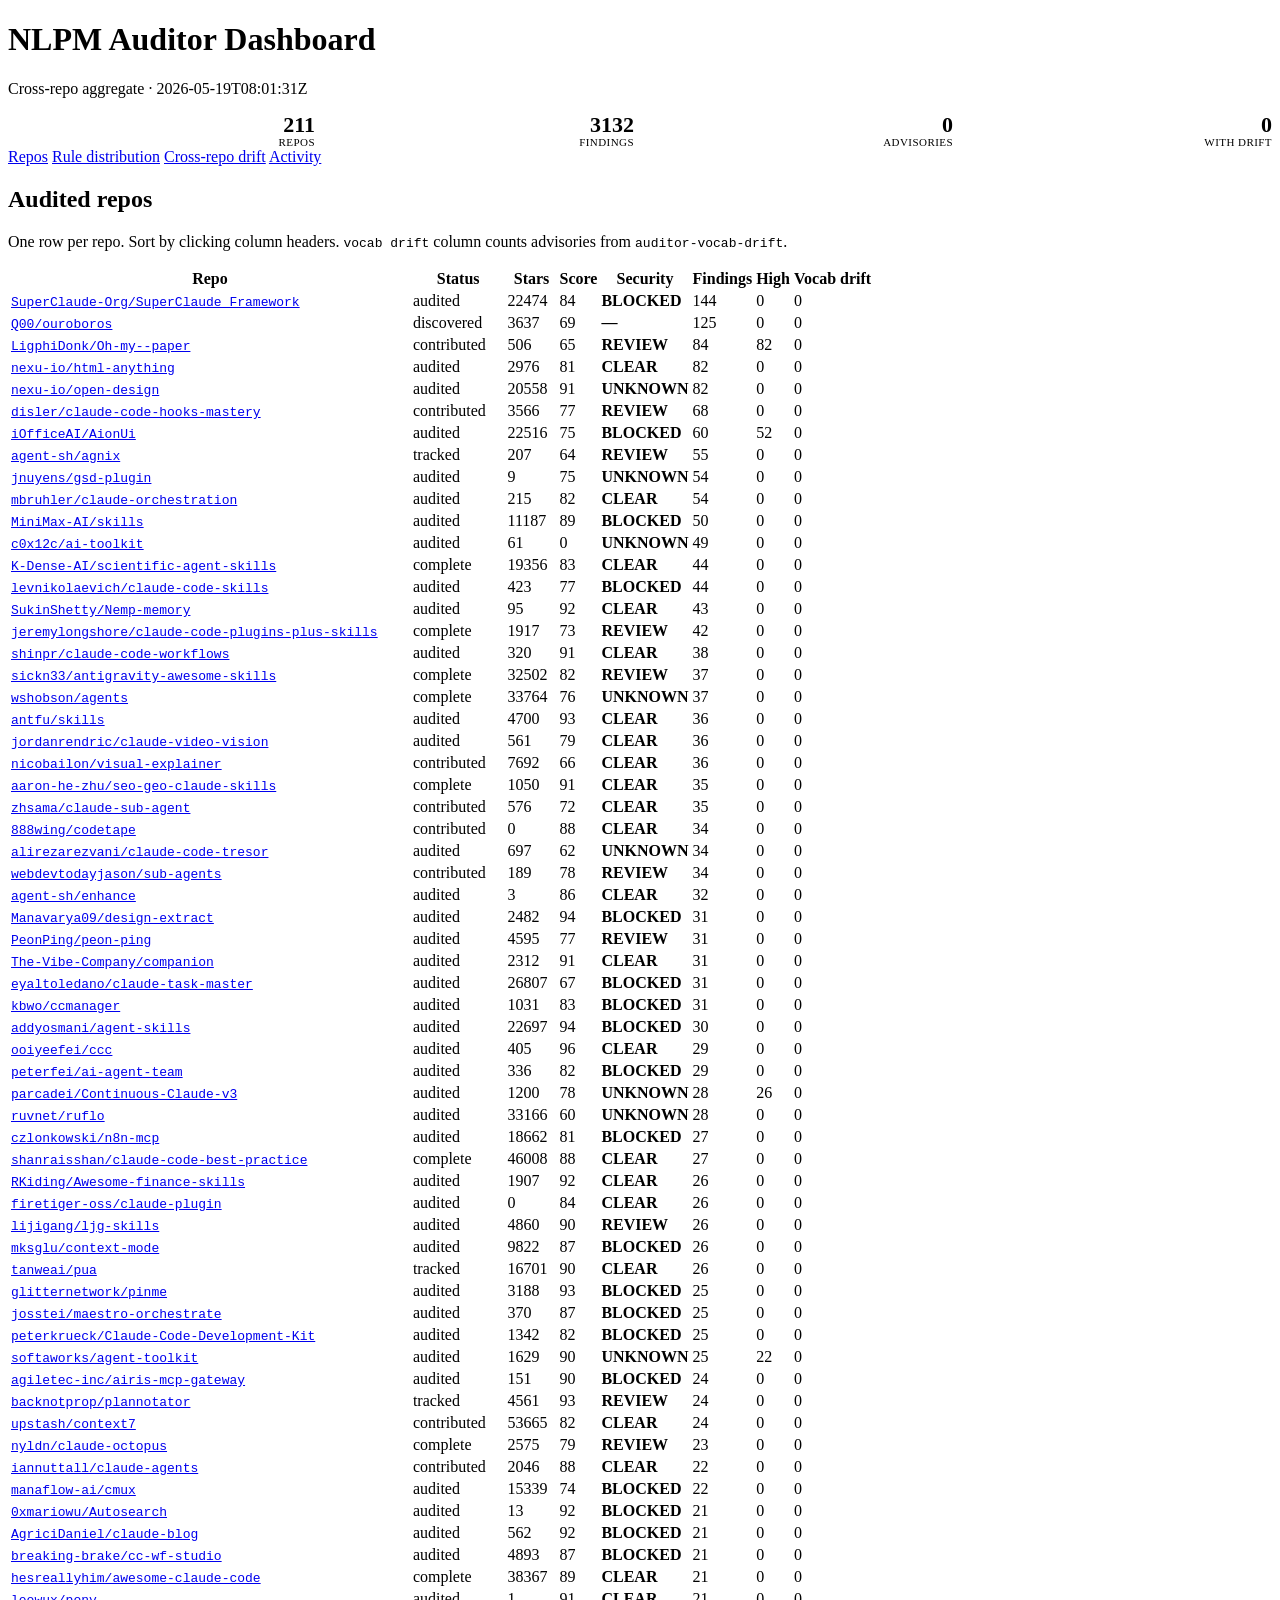
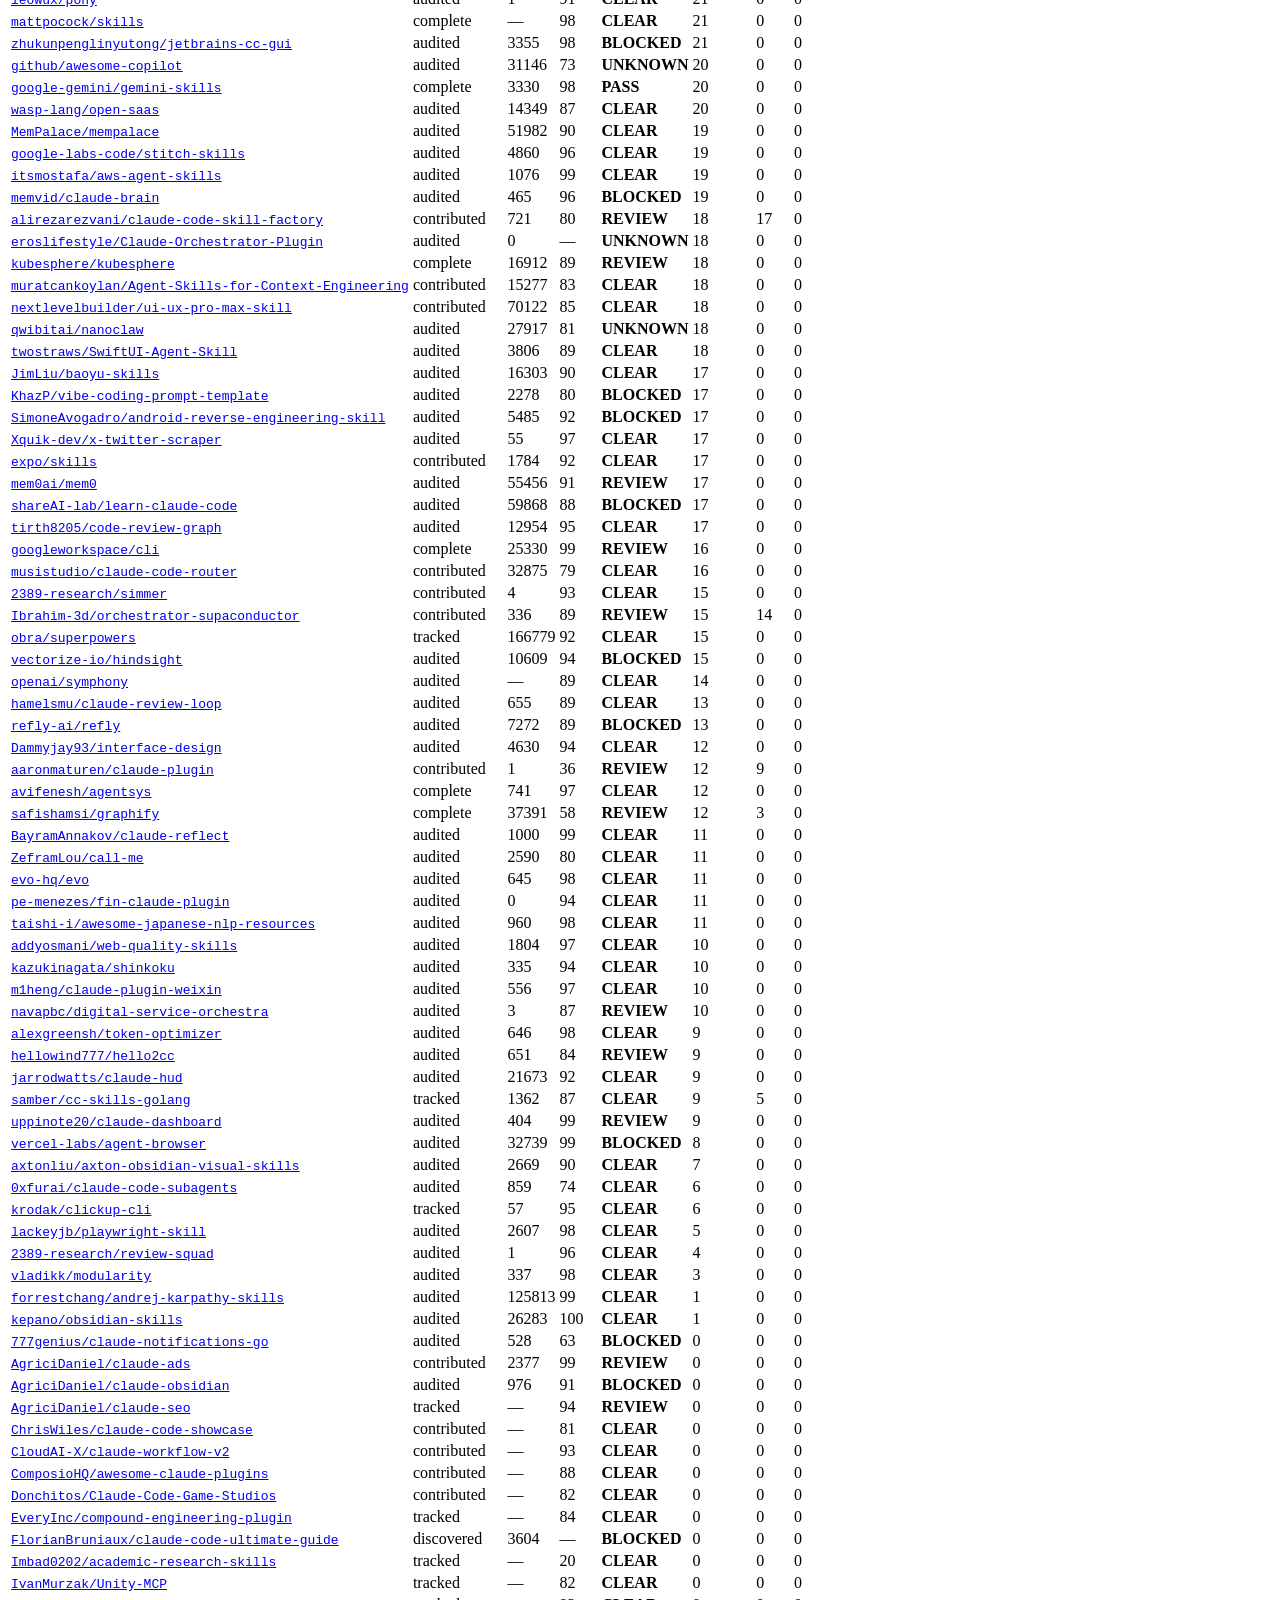
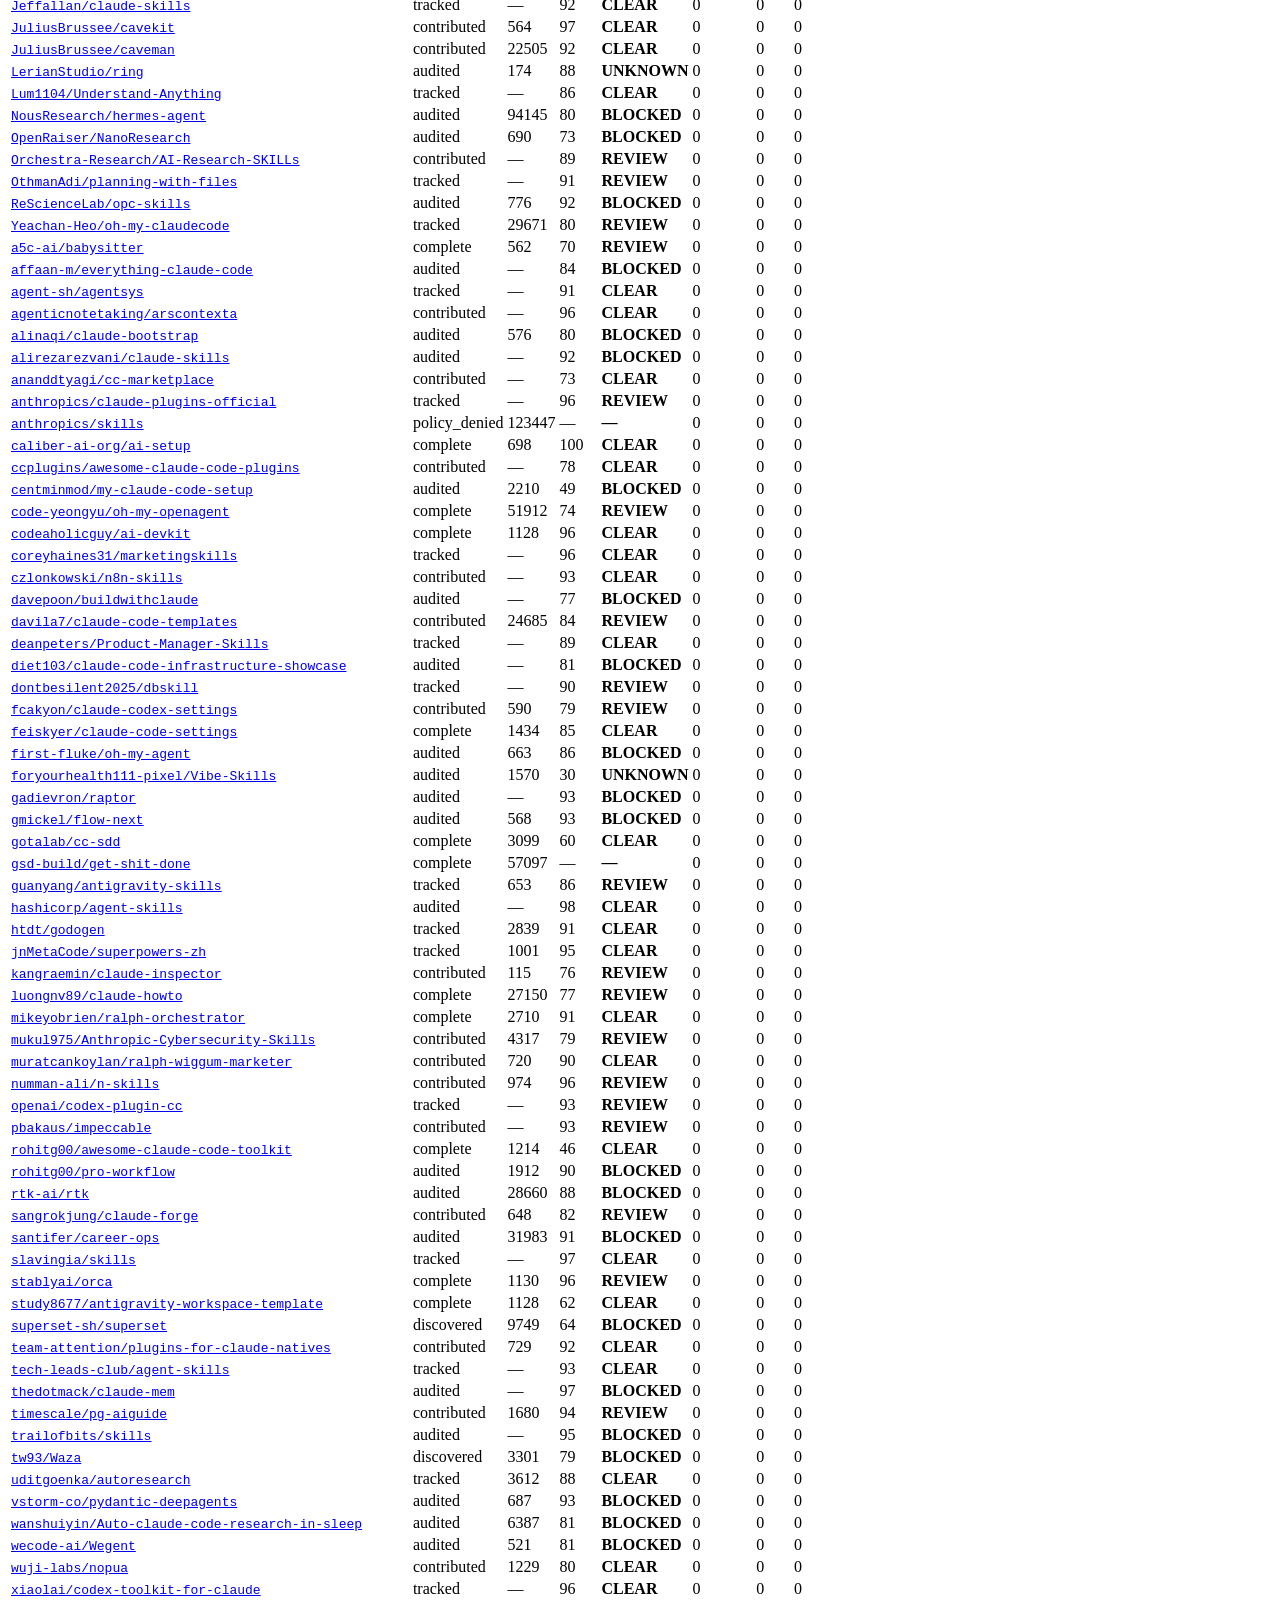
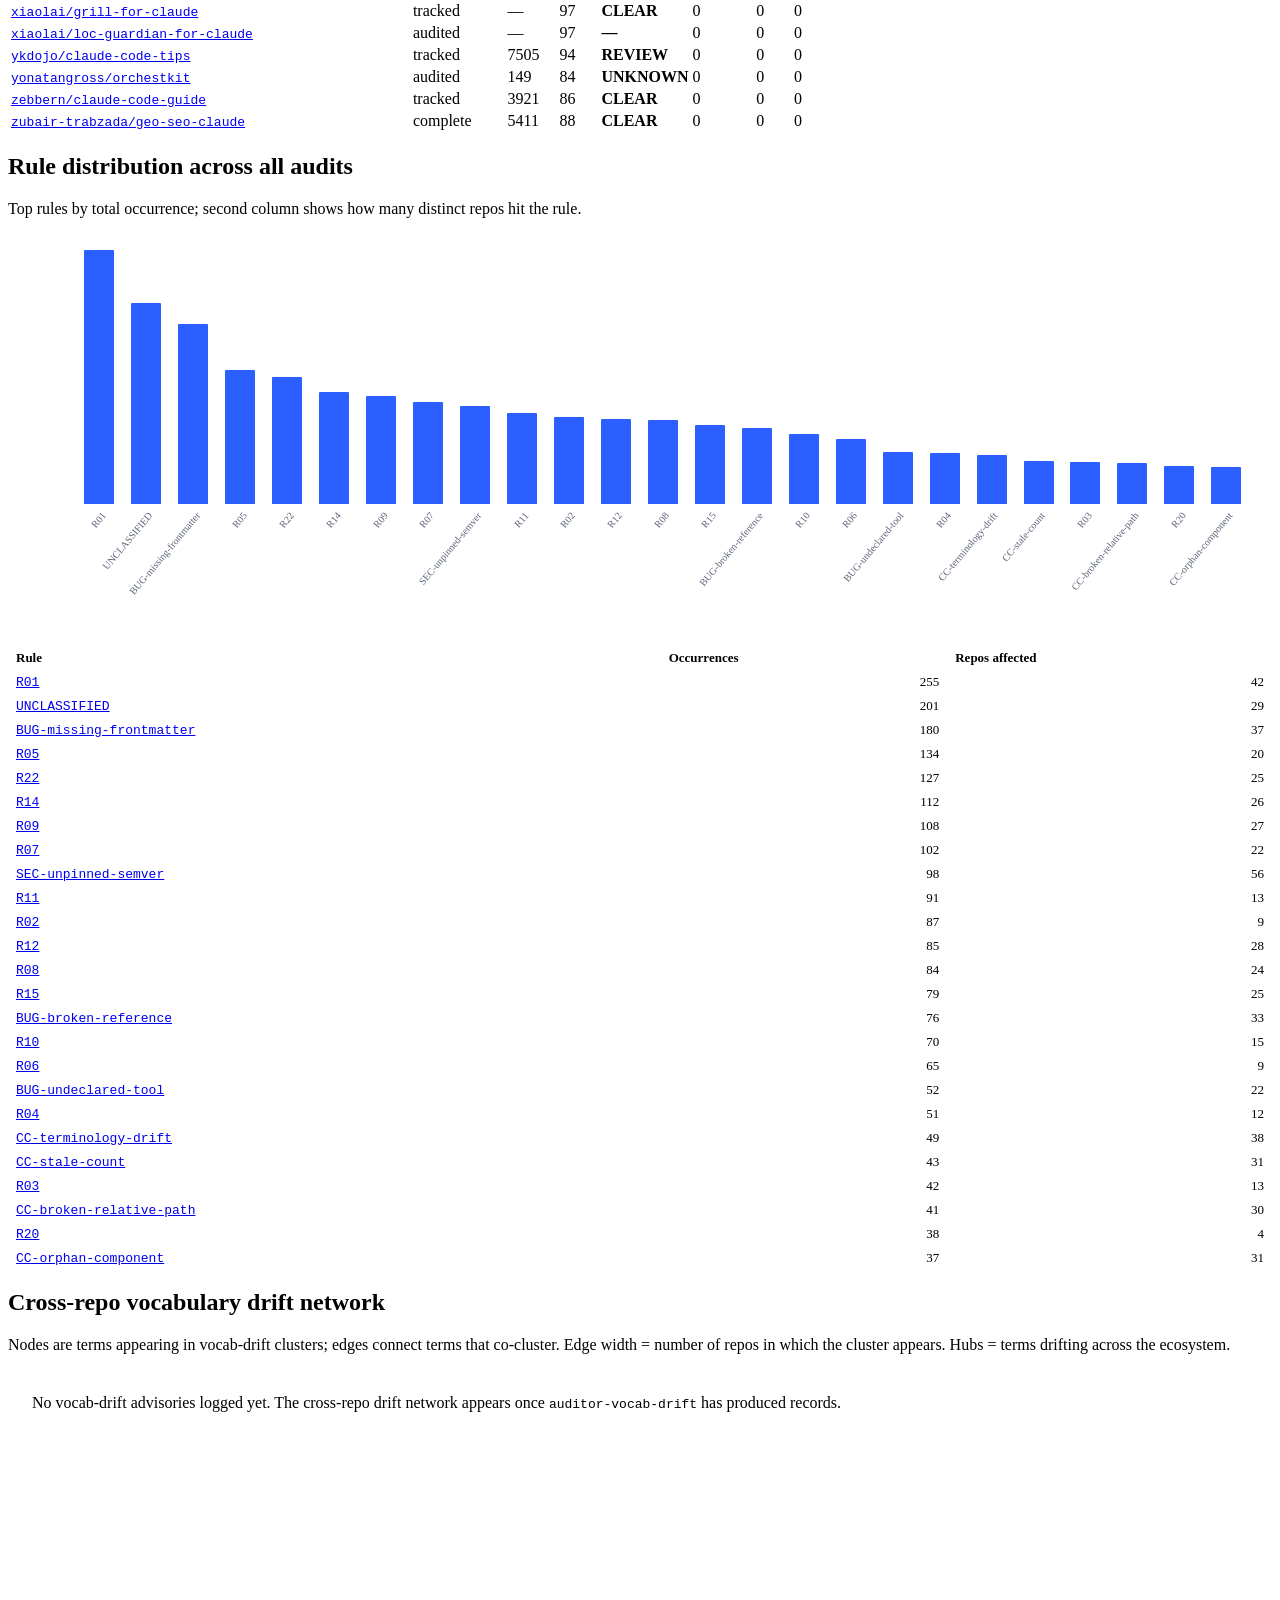
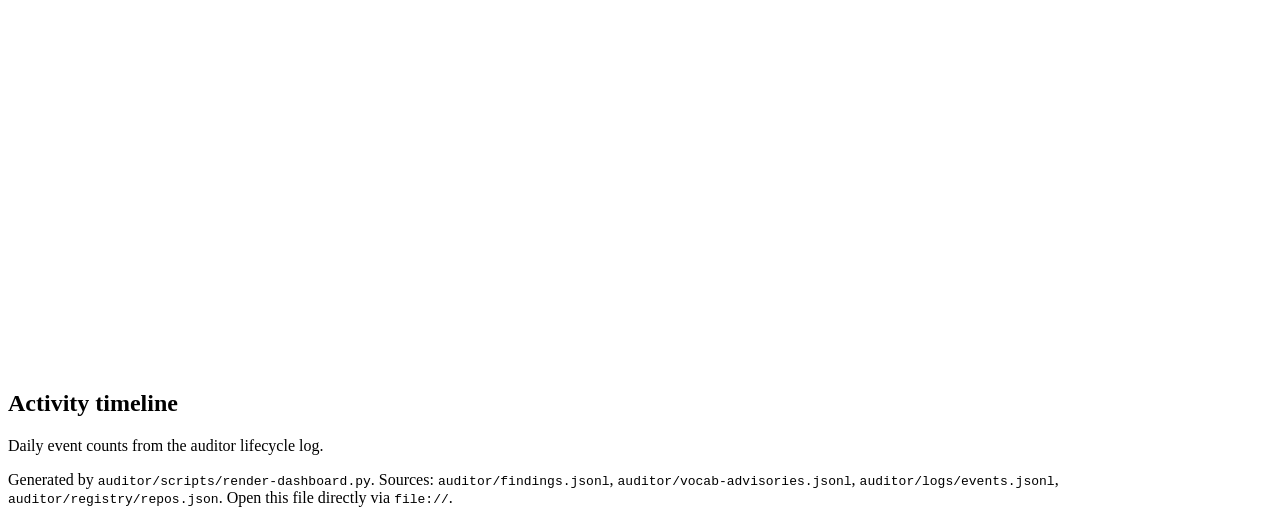
==== commit fe7fe29e: "dashboard: give rotated labels room inside the chart frame Two changes so rotated labels don't exten" ====
--- a/auditor/reports/dashboard.html
+++ b/auditor/reports/dashboard.html
@@ -10,7 +10,7 @@
   <header>
     <div class="hdr-left">
       <h1>NLPM Auditor Dashboard</h1>
-      <p class="proj">Cross-repo aggregate <span class="muted">·</span> <span class="muted">2026-05-19T07:47:24Z</span></p>
+      <p class="proj">Cross-repo aggregate <span class="muted">·</span> <span class="muted">2026-05-19T08:01:31Z</span></p>
     </div>
     <div class="hdr-right">
       <div id="kpi-grid"></div>
@@ -79,7 +79,7 @@
     </p>
   </footer>
 
-  <script type="application/json" id="nlpm-data">{"generated_at":"2026-05-19T07:47:24Z","since":null,"summary":{"total_repos":211,"total_findings":3132,"high_findings":230,"total_advisories":0,"high_advisories":0,"repos_with_drift":0,"repos_blocked":52},"repo_rows":[{"repo":"SuperClaude-Org/SuperClaude_Framework","status":"audited","stars":22474,"score":84,"security":"BLOCKED","total_findings":144,"high_findings":0,"medium_findings":0,"vocab_drift_count":0,"vocab_drift_high":0},{"repo":"Q00/ouroboros","status":"discovered","stars":3637,"score":69,"security":null,"total_findings":125,"high_findings":0,"medium_findings":0,"vocab_drift_count":0,"vocab_drift_high":0},{"repo":"LigphiDonk/Oh-my--paper","status":"contributed","stars":506,"score":65,"security":"REVIEW","total_findings":84,"high_findings":82,"medium_findings":2,"vocab_drift_count":0,"vocab_drift_high":0},{"repo":"nexu-io/html-anything","status":"audited","stars":2976,"score":81,"security":"CLEAR","total_findings":82,"high_findings":0,"medium_findings":0,"vocab_drift_count":0,"vocab_drift_high":0},{"repo":"nexu-io/open-design","status":"audited","stars":20558,"score":91,"security":"UNKNOWN","total_findings":82,"high_findings":0,"medium_findings":0,"vocab_drift_count":0,"vocab_drift_high":0},{"repo":"disler/claude-code-hooks-mastery","status":"contributed","stars":3566,"score":77,"security":"REVIEW","total_findings":68,"high_findings":0,"medium_findings":0,"vocab_drift_count":0,"vocab_drift_high":0},{"repo":"iOfficeAI/AionUi","status":"audited","stars":22516,"score":75,"security":"BLOCKED","total_findings":60,"high_findings":52,"medium_findings":8,"vocab_drift_count":0,"vocab_drift_high":0},{"repo":"agent-sh/agnix","status":"tracked","stars":207,"score":64,"security":"REVIEW","total_findings":55,"high_findings":0,"medium_findings":0,"vocab_drift_count":0,"vocab_drift_high":0},{"repo":"jnuyens/gsd-plugin","status":"audited","stars":9,"score":75,"security":"UNKNOWN","total_findings":54,"high_findings":0,"medium_findings":0,"vocab_drift_count":0,"vocab_drift_high":0},{"repo":"mbruhler/claude-orchestration","status":"audited","stars":215,"score":82,"security":"CLEAR","total_findings":54,"high_findings":0,"medium_findings":0,"vocab_drift_count":0,"vocab_drift_high":0},{"repo":"MiniMax-AI/skills","status":"audited","stars":11187,"score":89,"security":"BLOCKED","total_findings":50,"high_findings":0,"medium_findings":0,"vocab_drift_count":0,"vocab_drift_high":0},{"repo":"c0x12c/ai-toolkit","status":"audited","stars":61,"score":0,"security":"UNKNOWN","total_findings":49,"high_findings":0,"medium_findings":0,"vocab_drift_count":0,"vocab_drift_high":0},{"repo":"K-Dense-AI/scientific-agent-skills","status":"complete","stars":19356,"score":83,"security":"CLEAR","total_findings":44,"high_findings":0,"medium_findings":0,"vocab_drift_count":0,"vocab_drift_high":0},{"repo":"levnikolaevich/claude-code-skills","status":"audited","stars":423,"score":77,"security":"BLOCKED","total_findings":44,"high_findings":0,"medium_findings":0,"vocab_drift_count":0,"vocab_drift_high":0},{"repo":"SukinShetty/Nemp-memory","status":"audited","stars":95,"score":92,"security":"CLEAR","total_findings":43,"high_findings":0,"medium_findings":0,"vocab_drift_count":0,"vocab_drift_high":0},{"repo":"jeremylongshore/claude-code-plugins-plus-skills","status":"complete","stars":1917,"score":73,"security":"REVIEW","total_findings":42,"high_findings":0,"medium_findings":0,"vocab_drift_count":0,"vocab_drift_high":0},{"repo":"shinpr/claude-code-workflows","status":"audited","stars":320,"score":91,"security":"CLEAR","total_findings":38,"high_findings":0,"medium_findings":0,"vocab_drift_count":0,"vocab_drift_high":0},{"repo":"sickn33/antigravity-awesome-skills","status":"complete","stars":32502,"score":82,"security":"REVIEW","total_findings":37,"high_findings":0,"medium_findings":0,"vocab_drift_count":0,"vocab_drift_high":0},{"repo":"wshobson/agents","status":"complete","stars":33764,"score":76,"security":"UNKNOWN","total_findings":37,"high_findings":0,"medium_findings":0,"vocab_drift_count":0,"vocab_drift_high":0},{"repo":"antfu/skills","status":"audited","stars":4700,"score":93,"security":"CLEAR","total_findings":36,"high_findings":0,"medium_findings":0,"vocab_drift_count":0,"vocab_drift_high":0},{"repo":"jordanrendric/claude-video-vision","status":"audited","stars":561,"score":79,"security":"CLEAR","total_findings":36,"high_findings":0,"medium_findings":0,"vocab_drift_count":0,"vocab_drift_high":0},{"repo":"nicobailon/visual-explainer","status":"contributed","stars":7692,"score":66,"security":"CLEAR","total_findings":36,"high_findings":0,"medium_findings":0,"vocab_drift_count":0,"vocab_drift_high":0},{"repo":"aaron-he-zhu/seo-geo-claude-skills","status":"complete","stars":1050,"score":91,"security":"CLEAR","total_findings":35,"high_findings":0,"medium_findings":0,"vocab_drift_count":0,"vocab_drift_high":0},{"repo":"zhsama/claude-sub-agent","status":"contributed","stars":576,"score":72,"security":"CLEAR","total_findings":35,"high_findings":0,"medium_findings":0,"vocab_drift_count":0,"vocab_drift_high":0},{"repo":"888wing/codetape","status":"contributed","stars":0,"score":88,"security":"CLEAR","total_findings":34,"high_findings":0,"medium_findings":0,"vocab_drift_count":0,"vocab_drift_high":0},{"repo":"alirezarezvani/claude-code-tresor","status":"audited","stars":697,"score":62,"security":"UNKNOWN","total_findings":34,"high_findings":0,"medium_findings":0,"vocab_drift_count":0,"vocab_drift_high":0},{"repo":"webdevtodayjason/sub-agents","status":"contributed","stars":189,"score":78,"security":"REVIEW","total_findings":34,"high_findings":0,"medium_findings":0,"vocab_drift_count":0,"vocab_drift_high":0},{"repo":"agent-sh/enhance","status":"audited","stars":3,"score":86,"security":"CLEAR","total_findings":32,"high_findings":0,"medium_findings":0,"vocab_drift_count":0,"vocab_drift_high":0},{"repo":"Manavarya09/design-extract","status":"audited","stars":2482,"score":94,"security":"BLOCKED","total_findings":31,"high_findings":0,"medium_findings":0,"vocab_drift_count":0,"vocab_drift_high":0},{"repo":"PeonPing/peon-ping","status":"audited","stars":4595,"score":77,"security":"REVIEW","total_findings":31,"high_findings":0,"medium_findings":0,"vocab_drift_count":0,"vocab_drift_high":0},{"repo":"The-Vibe-Company/companion","status":"audited","stars":2312,"score":91,"security":"CLEAR","total_findings":31,"high_findings":0,"medium_findings":0,"vocab_drift_count":0,"vocab_drift_high":0},{"repo":"eyaltoledano/claude-task-master","status":"audited","stars":26807,"score":67,"security":"BLOCKED","total_findings":31,"high_findings":0,"medium_findings":0,"vocab_drift_count":0,"vocab_drift_high":0},{"repo":"kbwo/ccmanager","status":"audited","stars":1031,"score":83,"security":"BLOCKED","total_findings":31,"high_findings":0,"medium_findings":0,"vocab_drift_count":0,"vocab_drift_high":0},{"repo":"addyosmani/agent-skills","status":"audited","stars":22697,"score":94,"security":"BLOCKED","total_findings":30,"high_findings":0,"medium_findings":0,"vocab_drift_count":0,"vocab_drift_high":0},{"repo":"ooiyeefei/ccc","status":"audited","stars":405,"score":96,"security":"CLEAR","total_findings":29,"high_findings":0,"medium_findings":0,"vocab_drift_count":0,"vocab_drift_high":0},{"repo":"peterfei/ai-agent-team","status":"audited","stars":336,"score":82,"security":"BLOCKED","total_findings":29,"high_findings":0,"medium_findings":0,"vocab_drift_count":0,"vocab_drift_high":0},{"repo":"parcadei/Continuous-Claude-v3","status":"audited","stars":1200,"score":78,"security":"UNKNOWN","total_findings":28,"high_findings":26,"medium_findings":2,"vocab_drift_count":0,"vocab_drift_high":0},{"repo":"ruvnet/ruflo","status":"audited","stars":33166,"score":60,"security":"UNKNOWN","total_findings":28,"high_findings":0,"medium_findings":0,"vocab_drift_count":0,"vocab_drift_high":0},{"repo":"czlonkowski/n8n-mcp","status":"audited","stars":18662,"score":81,"security":"BLOCKED","total_findings":27,"high_findings":0,"medium_findings":0,"vocab_drift_count":0,"vocab_drift_high":0},{"repo":"shanraisshan/claude-code-best-practice","status":"complete","stars":46008,"score":88,"security":"CLEAR","total_findings":27,"high_findings":0,"medium_findings":0,"vocab_drift_count":0,"vocab_drift_high":0},{"repo":"RKiding/Awesome-finance-skills","status":"audited","stars":1907,"score":92,"security":"CLEAR","total_findings":26,"high_findings":0,"medium_findings":0,"vocab_drift_count":0,"vocab_drift_high":0},{"repo":"firetiger-oss/claude-plugin","status":"audited","stars":0,"score":84,"security":"CLEAR","total_findings":26,"high_findings":0,"medium_findings":0,"vocab_drift_count":0,"vocab_drift_high":0},{"repo":"lijigang/ljg-skills","status":"audited","stars":4860,"score":90,"security":"REVIEW","total_findings":26,"high_findings":0,"medium_findings":0,"vocab_drift_count":0,"vocab_drift_high":0},{"repo":"mksglu/context-mode","status":"audited","stars":9822,"score":87,"security":"BLOCKED","total_findings":26,"high_findings":0,"medium_findings":0,"vocab_drift_count":0,"vocab_drift_high":0},{"repo":"tanweai/pua","status":"tracked","stars":16701,"score":90,"security":"CLEAR","total_findings":26,"high_findings":0,"medium_findings":0,"vocab_drift_count":0,"vocab_drift_high":0},{"repo":"glitternetwork/pinme","status":"audited","stars":3188,"score":93,"security":"BLOCKED","total_findings":25,"high_findings":0,"medium_findings":0,"vocab_drift_count":0,"vocab_drift_high":0},{"repo":"josstei/maestro-orchestrate","status":"audited","stars":370,"score":87,"security":"BLOCKED","total_findings":25,"high_findings":0,"medium_findings":0,"vocab_drift_count":0,"vocab_drift_high":0},{"repo":"peterkrueck/Claude-Code-Development-Kit","status":"audited","stars":1342,"score":82,"security":"BLOCKED","total_findings":25,"high_findings":0,"medium_findings":0,"vocab_drift_count":0,"vocab_drift_high":0},{"repo":"softaworks/agent-toolkit","status":"audited","stars":1629,"score":90,"security":"UNKNOWN","total_findings":25,"high_findings":22,"medium_findings":3,"vocab_drift_count":0,"vocab_drift_high":0},{"repo":"agiletec-inc/airis-mcp-gateway","status":"audited","stars":151,"score":90,"security":"BLOCKED","total_findings":24,"high_findings":0,"medium_findings":0,"vocab_drift_count":0,"vocab_drift_high":0},{"repo":"backnotprop/plannotator","status":"tracked","stars":4561,"score":93,"security":"REVIEW","total_findings":24,"high_findings":0,"medium_findings":0,"vocab_drift_count":0,"vocab_drift_high":0},{"repo":"upstash/context7","status":"contributed","stars":53665,"score":82,"security":"CLEAR","total_findings":24,"high_findings":0,"medium_findings":0,"vocab_drift_count":0,"vocab_drift_high":0},{"repo":"nyldn/claude-octopus","status":"complete","stars":2575,"score":79,"security":"REVIEW","total_findings":23,"high_findings":0,"medium_findings":0,"vocab_drift_count":0,"vocab_drift_high":0},{"repo":"iannuttall/claude-agents","status":"contributed","stars":2046,"score":88,"security":"CLEAR","total_findings":22,"high_findings":0,"medium_findings":0,"vocab_drift_count":0,"vocab_drift_high":0},{"repo":"manaflow-ai/cmux","status":"audited","stars":15339,"score":74,"security":"BLOCKED","total_findings":22,"high_findings":0,"medium_findings":0,"vocab_drift_count":0,"vocab_drift_high":0},{"repo":"0xmariowu/Autosearch","status":"audited","stars":13,"score":92,"security":"BLOCKED","total_findings":21,"high_findings":0,"medium_findings":0,"vocab_drift_count":0,"vocab_drift_high":0},{"repo":"AgriciDaniel/claude-blog","status":"audited","stars":562,"score":92,"security":"BLOCKED","total_findings":21,"high_findings":0,"medium_findings":0,"vocab_drift_count":0,"vocab_drift_high":0},{"repo":"breaking-brake/cc-wf-studio","status":"audited","stars":4893,"score":87,"security":"BLOCKED","total_findings":21,"high_findings":0,"medium_findings":0,"vocab_drift_count":0,"vocab_drift_high":0},{"repo":"hesreallyhim/awesome-claude-code","status":"complete","stars":38367,"score":89,"security":"CLEAR","total_findings":21,"high_findings":0,"medium_findings":0,"vocab_drift_count":0,"vocab_drift_high":0},{"repo":"leowux/pony","status":"audited","stars":1,"score":91,"security":"CLEAR","total_findings":21,"high_findings":0,"medium_findings":0,"vocab_drift_count":0,"vocab_drift_high":0},{"repo":"mattpocock/skills","status":"complete","stars":null,"score":98,"security":"CLEAR","total_findings":21,"high_findings":0,"medium_findings":0,"vocab_drift_count":0,"vocab_drift_high":0},{"repo":"zhukunpenglinyutong/jetbrains-cc-gui","status":"audited","stars":3355,"score":98,"security":"BLOCKED","total_findings":21,"high_findings":0,"medium_findings":0,"vocab_drift_count":0,"vocab_drift_high":0},{"repo":"github/awesome-copilot","status":"audited","stars":31146,"score":73,"security":"UNKNOWN","total_findings":20,"high_findings":0,"medium_findings":0,"vocab_drift_count":0,"vocab_drift_high":0},{"repo":"google-gemini/gemini-skills","status":"complete","stars":3330,"score":98,"security":"PASS","total_findings":20,"high_findings":0,"medium_findings":0,"vocab_drift_count":0,"vocab_drift_high":0},{"repo":"wasp-lang/open-saas","status":"audited","stars":14349,"score":87,"security":"CLEAR","total_findings":20,"high_findings":0,"medium_findings":0,"vocab_drift_count":0,"vocab_drift_high":0},{"repo":"MemPalace/mempalace","status":"audited","stars":51982,"score":90,"security":"CLEAR","total_findings":19,"high_findings":0,"medium_findings":0,"vocab_drift_count":0,"vocab_drift_high":0},{"repo":"google-labs-code/stitch-skills","status":"audited","stars":4860,"score":96,"security":"CLEAR","total_findings":19,"high_findings":0,"medium_findings":0,"vocab_drift_count":0,"vocab_drift_high":0},{"repo":"itsmostafa/aws-agent-skills","status":"audited","stars":1076,"score":99,"security":"CLEAR","total_findings":19,"high_findings":0,"medium_findings":0,"vocab_drift_count":0,"vocab_drift_high":0},{"repo":"memvid/claude-brain","status":"audited","stars":465,"score":96,"security":"BLOCKED","total_findings":19,"high_findings":0,"medium_findings":0,"vocab_drift_count":0,"vocab_drift_high":0},{"repo":"alirezarezvani/claude-code-skill-factory","status":"contributed","stars":721,"score":80,"security":"REVIEW","total_findings":18,"high_findings":17,"medium_findings":1,"vocab_drift_count":0,"vocab_drift_high":0},{"repo":"eroslifestyle/Claude-Orchestrator-Plugin","status":"audited","stars":0,"score":null,"security":"UNKNOWN","total_findings":18,"high_findings":0,"medium_findings":0,"vocab_drift_count":0,"vocab_drift_high":0},{"repo":"kubesphere/kubesphere","status":"complete","stars":16912,"score":89,"security":"REVIEW","total_findings":18,"high_findings":0,"medium_findings":0,"vocab_drift_count":0,"vocab_drift_high":0},{"repo":"muratcankoylan/Agent-Skills-for-Context-Engineering","status":"contributed","stars":15277,"score":83,"security":"CLEAR","total_findings":18,"high_findings":0,"medium_findings":0,"vocab_drift_count":0,"vocab_drift_high":0},{"repo":"nextlevelbuilder/ui-ux-pro-max-skill","status":"contributed","stars":70122,"score":85,"security":"CLEAR","total_findings":18,"high_findings":0,"medium_findings":0,"vocab_drift_count":0,"vocab_drift_high":0},{"repo":"qwibitai/nanoclaw","status":"audited","stars":27917,"score":81,"security":"UNKNOWN","total_findings":18,"high_findings":0,"medium_findings":0,"vocab_drift_count":0,"vocab_drift_high":0},{"repo":"twostraws/SwiftUI-Agent-Skill","status":"audited","stars":3806,"score":89,"security":"CLEAR","total_findings":18,"high_findings":0,"medium_findings":0,"vocab_drift_count":0,"vocab_drift_high":0},{"repo":"JimLiu/baoyu-skills","status":"audited","stars":16303,"score":90,"security":"CLEAR","total_findings":17,"high_findings":0,"medium_findings":0,"vocab_drift_count":0,"vocab_drift_high":0},{"repo":"KhazP/vibe-coding-prompt-template","status":"audited","stars":2278,"score":80,"security":"BLOCKED","total_findings":17,"high_findings":0,"medium_findings":0,"vocab_drift_count":0,"vocab_drift_high":0},{"repo":"SimoneAvogadro/android-reverse-engineering-skill","status":"audited","stars":5485,"score":92,"security":"BLOCKED","total_findings":17,"high_findings":0,"medium_findings":0,"vocab_drift_count":0,"vocab_drift_high":0},{"repo":"Xquik-dev/x-twitter-scraper","status":"audited","stars":55,"score":97,"security":"CLEAR","total_findings":17,"high_findings":0,"medium_findings":0,"vocab_drift_count":0,"vocab_drift_high":0},{"repo":"expo/skills","status":"contributed","stars":1784,"score":92,"security":"CLEAR","total_findings":17,"high_findings":0,"medium_findings":0,"vocab_drift_count":0,"vocab_drift_high":0},{"repo":"mem0ai/mem0","status":"audited","stars":55456,"score":91,"security":"REVIEW","total_findings":17,"high_findings":0,"medium_findings":0,"vocab_drift_count":0,"vocab_drift_high":0},{"repo":"shareAI-lab/learn-claude-code","status":"audited","stars":59868,"score":88,"security":"BLOCKED","total_findings":17,"high_findings":0,"medium_findings":0,"vocab_drift_count":0,"vocab_drift_high":0},{"repo":"tirth8205/code-review-graph","status":"audited","stars":12954,"score":95,"security":"CLEAR","total_findings":17,"high_findings":0,"medium_findings":0,"vocab_drift_count":0,"vocab_drift_high":0},{"repo":"googleworkspace/cli","status":"complete","stars":25330,"score":99,"security":"REVIEW","total_findings":16,"high_findings":0,"medium_findings":0,"vocab_drift_count":0,"vocab_drift_high":0},{"repo":"musistudio/claude-code-router","status":"contributed","stars":32875,"score":79,"security":"CLEAR","total_findings":16,"high_findings":0,"medium_findings":0,"vocab_drift_count":0,"vocab_drift_high":0},{"repo":"2389-research/simmer","status":"contributed","stars":4,"score":93,"security":"CLEAR","total_findings":15,"high_findings":0,"medium_findings":0,"vocab_drift_count":0,"vocab_drift_high":0},{"repo":"Ibrahim-3d/orchestrator-supaconductor","status":"contributed","stars":336,"score":89,"security":"REVIEW","total_findings":15,"high_findings":14,"medium_findings":1,"vocab_drift_count":0,"vocab_drift_high":0},{"repo":"obra/superpowers","status":"tracked","stars":166779,"score":92,"security":"CLEAR","total_findings":15,"high_findings":0,"medium_findings":0,"vocab_drift_count":0,"vocab_drift_high":0},{"repo":"vectorize-io/hindsight","status":"audited","stars":10609,"score":94,"security":"BLOCKED","total_findings":15,"high_findings":0,"medium_findings":0,"vocab_drift_count":0,"vocab_drift_high":0},{"repo":"openai/symphony","status":"audited","stars":null,"score":89,"security":"CLEAR","total_findings":14,"high_findings":0,"medium_findings":0,"vocab_drift_count":0,"vocab_drift_high":0},{"repo":"hamelsmu/claude-review-loop","status":"audited","stars":655,"score":89,"security":"CLEAR","total_findings":13,"high_findings":0,"medium_findings":0,"vocab_drift_count":0,"vocab_drift_high":0},{"repo":"refly-ai/refly","status":"audited","stars":7272,"score":89,"security":"BLOCKED","total_findings":13,"high_findings":0,"medium_findings":0,"vocab_drift_count":0,"vocab_drift_high":0},{"repo":"Dammyjay93/interface-design","status":"audited","stars":4630,"score":94,"security":"CLEAR","total_findings":12,"high_findings":0,"medium_findings":0,"vocab_drift_count":0,"vocab_drift_high":0},{"repo":"aaronmaturen/claude-plugin","status":"contributed","stars":1,"score":36,"security":"REVIEW","total_findings":12,"high_findings":9,"medium_findings":3,"vocab_drift_count":0,"vocab_drift_high":0},{"repo":"avifenesh/agentsys","status":"complete","stars":741,"score":97,"security":"CLEAR","total_findings":12,"high_findings":0,"medium_findings":0,"vocab_drift_count":0,"vocab_drift_high":0},{"repo":"safishamsi/graphify","status":"complete","stars":37391,"score":58,"security":"REVIEW","total_findings":12,"high_findings":3,"medium_findings":8,"vocab_drift_count":0,"vocab_drift_high":0},{"repo":"BayramAnnakov/claude-reflect","status":"audited","stars":1000,"score":99,"security":"CLEAR","total_findings":11,"high_findings":0,"medium_findings":0,"vocab_drift_count":0,"vocab_drift_high":0},{"repo":"ZeframLou/call-me","status":"audited","stars":2590,"score":80,"security":"CLEAR","total_findings":11,"high_findings":0,"medium_findings":0,"vocab_drift_count":0,"vocab_drift_high":0},{"repo":"evo-hq/evo","status":"audited","stars":645,"score":98,"security":"CLEAR","total_findings":11,"high_findings":0,"medium_findings":0,"vocab_drift_count":0,"vocab_drift_high":0},{"repo":"pe-menezes/fin-claude-plugin","status":"audited","stars":0,"score":94,"security":"CLEAR","total_findings":11,"high_findings":0,"medium_findings":0,"vocab_drift_count":0,"vocab_drift_high":0},{"repo":"taishi-i/awesome-japanese-nlp-resources","status":"audited","stars":960,"score":98,"security":"CLEAR","total_findings":11,"high_findings":0,"medium_findings":0,"vocab_drift_count":0,"vocab_drift_high":0},{"repo":"addyosmani/web-quality-skills","status":"audited","stars":1804,"score":97,"security":"CLEAR","total_findings":10,"high_findings":0,"medium_findings":0,"vocab_drift_count":0,"vocab_drift_high":0},{"repo":"kazukinagata/shinkoku","status":"audited","stars":335,"score":94,"security":"CLEAR","total_findings":10,"high_findings":0,"medium_findings":0,"vocab_drift_count":0,"vocab_drift_high":0},{"repo":"m1heng/claude-plugin-weixin","status":"audited","stars":556,"score":97,"security":"CLEAR","total_findings":10,"high_findings":0,"medium_findings":0,"vocab_drift_count":0,"vocab_drift_high":0},{"repo":"navapbc/digital-service-orchestra","status":"audited","stars":3,"score":87,"security":"REVIEW","total_findings":10,"high_findings":0,"medium_findings":0,"vocab_drift_count":0,"vocab_drift_high":0},{"repo":"alexgreensh/token-optimizer","status":"audited","stars":646,"score":98,"security":"CLEAR","total_findings":9,"high_findings":0,"medium_findings":0,"vocab_drift_count":0,"vocab_drift_high":0},{"repo":"hellowind777/hello2cc","status":"audited","stars":651,"score":84,"security":"REVIEW","total_findings":9,"high_findings":0,"medium_findings":0,"vocab_drift_count":0,"vocab_drift_high":0},{"repo":"jarrodwatts/claude-hud","status":"audited","stars":21673,"score":92,"security":"CLEAR","total_findings":9,"high_findings":0,"medium_findings":0,"vocab_drift_count":0,"vocab_drift_high":0},{"repo":"samber/cc-skills-golang","status":"tracked","stars":1362,"score":87,"security":"CLEAR","total_findings":9,"high_findings":5,"medium_findings":4,"vocab_drift_count":0,"vocab_drift_high":0},{"repo":"uppinote20/claude-dashboard","status":"audited","stars":404,"score":99,"security":"REVIEW","total_findings":9,"high_findings":0,"medium_findings":0,"vocab_drift_count":0,"vocab_drift_high":0},{"repo":"vercel-labs/agent-browser","status":"audited","stars":32739,"score":99,"security":"BLOCKED","total_findings":8,"high_findings":0,"medium_findings":0,"vocab_drift_count":0,"vocab_drift_high":0},{"repo":"axtonliu/axton-obsidian-visual-skills","status":"audited","stars":2669,"score":90,"security":"CLEAR","total_findings":7,"high_findings":0,"medium_findings":0,"vocab_drift_count":0,"vocab_drift_high":0},{"repo":"0xfurai/claude-code-subagents","status":"audited","stars":859,"score":74,"security":"CLEAR","total_findings":6,"high_findings":0,"medium_findings":0,"vocab_drift_count":0,"vocab_drift_high":0},{"repo":"krodak/clickup-cli","status":"tracked","stars":57,"score":95,"security":"CLEAR","total_findings":6,"high_findings":0,"medium_findings":0,"vocab_drift_count":0,"vocab_drift_high":0},{"repo":"lackeyjb/playwright-skill","status":"audited","stars":2607,"score":98,"security":"CLEAR","total_findings":5,"high_findings":0,"medium_findings":0,"vocab_drift_count":0,"vocab_drift_high":0},{"repo":"2389-research/review-squad","status":"audited","stars":1,"score":96,"security":"CLEAR","total_findings":4,"high_findings":0,"medium_findings":0,"vocab_drift_count":0,"vocab_drift_high":0},{"repo":"vladikk/modularity","status":"audited","stars":337,"score":98,"security":"CLEAR","total_findings":3,"high_findings":0,"medium_findings":0,"vocab_drift_count":0,"vocab_drift_high":0},{"repo":"forrestchang/andrej-karpathy-skills","status":"audited","stars":125813,"score":99,"security":"CLEAR","total_findings":1,"high_findings":0,"medium_findings":0,"vocab_drift_count":0,"vocab_drift_high":0},{"repo":"kepano/obsidian-skills","status":"audited","stars":26283,"score":100,"security":"CLEAR","total_findings":1,"high_findings":0,"medium_findings":0,"vocab_drift_count":0,"vocab_drift_high":0},{"repo":"777genius/claude-notifications-go","status":"audited","stars":528,"score":63,"security":"BLOCKED","total_findings":0,"high_findings":0,"medium_findings":0,"vocab_drift_count":0,"vocab_drift_high":0},{"repo":"AgriciDaniel/claude-ads","status":"contributed","stars":2377,"score":99,"security":"REVIEW","total_findings":0,"high_findings":0,"medium_findings":0,"vocab_drift_count":0,"vocab_drift_high":0},{"repo":"AgriciDaniel/claude-obsidian","status":"audited","stars":976,"score":91,"security":"BLOCKED","total_findings":0,"high_findings":0,"medium_findings":0,"vocab_drift_count":0,"vocab_drift_high":0},{"repo":"AgriciDaniel/claude-seo","status":"tracked","stars":null,"score":94,"security":"REVIEW","total_findings":0,"high_findings":0,"medium_findings":0,"vocab_drift_count":0,"vocab_drift_high":0},{"repo":"ChrisWiles/claude-code-showcase","status":"contributed","stars":null,"score":81,"security":"CLEAR","total_findings":0,"high_findings":0,"medium_findings":0,"vocab_drift_count":0,"vocab_drift_high":0},{"repo":"CloudAI-X/claude-workflow-v2","status":"contributed","stars":null,"score":93,"security":"CLEAR","total_findings":0,"high_findings":0,"medium_findings":0,"vocab_drift_count":0,"vocab_drift_high":0},{"repo":"ComposioHQ/awesome-claude-plugins","status":"contributed","stars":null,"score":88,"security":"CLEAR","total_findings":0,"high_findings":0,"medium_findings":0,"vocab_drift_count":0,"vocab_drift_high":0},{"repo":"Donchitos/Claude-Code-Game-Studios","status":"contributed","stars":null,"score":82,"security":"CLEAR","total_findings":0,"high_findings":0,"medium_findings":0,"vocab_drift_count":0,"vocab_drift_high":0},{"repo":"EveryInc/compound-engineering-plugin","status":"tracked","stars":null,"score":84,"security":"CLEAR","total_findings":0,"high_findings":0,"medium_findings":0,"vocab_drift_count":0,"vocab_drift_high":0},{"repo":"FlorianBruniaux/claude-code-ultimate-guide","status":"discovered","stars":3604,"score":null,"security":"BLOCKED","total_findings":0,"high_findings":0,"medium_findings":0,"vocab_drift_count":0,"vocab_drift_high":0},{"repo":"Imbad0202/academic-research-skills","status":"tracked","stars":null,"score":20,"security":"CLEAR","total_findings":0,"high_findings":0,"medium_findings":0,"vocab_drift_count":0,"vocab_drift_high":0},{"repo":"IvanMurzak/Unity-MCP","status":"tracked","stars":null,"score":82,"security":"CLEAR","total_findings":0,"high_findings":0,"medium_findings":0,"vocab_drift_count":0,"vocab_drift_high":0},{"repo":"Jeffallan/claude-skills","status":"tracked","stars":null,"score":92,"security":"CLEAR","total_findings":0,"high_findings":0,"medium_findings":0,"vocab_drift_count":0,"vocab_drift_high":0},{"repo":"JuliusBrussee/cavekit","status":"contributed","stars":564,"score":97,"security":"CLEAR","total_findings":0,"high_findings":0,"medium_findings":0,"vocab_drift_count":0,"vocab_drift_high":0},{"repo":"JuliusBrussee/caveman","status":"contributed","stars":22505,"score":92,"security":"CLEAR","total_findings":0,"high_findings":0,"medium_findings":0,"vocab_drift_count":0,"vocab_drift_high":0},{"repo":"LerianStudio/ring","status":"audited","stars":174,"score":88,"security":"UNKNOWN","total_findings":0,"high_findings":0,"medium_findings":0,"vocab_drift_count":0,"vocab_drift_high":0},{"repo":"Lum1104/Understand-Anything","status":"tracked","stars":null,"score":86,"security":"CLEAR","total_findings":0,"high_findings":0,"medium_findings":0,"vocab_drift_count":0,"vocab_drift_high":0},{"repo":"NousResearch/hermes-agent","status":"audited","stars":94145,"score":80,"security":"BLOCKED","total_findings":0,"high_findings":0,"medium_findings":0,"vocab_drift_count":0,"vocab_drift_high":0},{"repo":"OpenRaiser/NanoResearch","status":"audited","stars":690,"score":73,"security":"BLOCKED","total_findings":0,"high_findings":0,"medium_findings":0,"vocab_drift_count":0,"vocab_drift_high":0},{"repo":"Orchestra-Research/AI-Research-SKILLs","status":"contributed","stars":null,"score":89,"security":"REVIEW","total_findings":0,"high_findings":0,"medium_findings":0,"vocab_drift_count":0,"vocab_drift_high":0},{"repo":"OthmanAdi/planning-with-files","status":"tracked","stars":null,"score":91,"security":"REVIEW","total_findings":0,"high_findings":0,"medium_findings":0,"vocab_drift_count":0,"vocab_drift_high":0},{"repo":"ReScienceLab/opc-skills","status":"audited","stars":776,"score":92,"security":"BLOCKED","total_findings":0,"high_findings":0,"medium_findings":0,"vocab_drift_count":0,"vocab_drift_high":0},{"repo":"Yeachan-Heo/oh-my-claudecode","status":"tracked","stars":29671,"score":80,"security":"REVIEW","total_findings":0,"high_findings":0,"medium_findings":0,"vocab_drift_count":0,"vocab_drift_high":0},{"repo":"a5c-ai/babysitter","status":"complete","stars":562,"score":70,"security":"REVIEW","total_findings":0,"high_findings":0,"medium_findings":0,"vocab_drift_count":0,"vocab_drift_high":0},{"repo":"affaan-m/everything-claude-code","status":"audited","stars":null,"score":84,"security":"BLOCKED","total_findings":0,"high_findings":0,"medium_findings":0,"vocab_drift_count":0,"vocab_drift_high":0},{"repo":"agent-sh/agentsys","status":"tracked","stars":null,"score":91,"security":"CLEAR","total_findings":0,"high_findings":0,"medium_findings":0,"vocab_drift_count":0,"vocab_drift_high":0},{"repo":"agenticnotetaking/arscontexta","status":"contributed","stars":null,"score":96,"security":"CLEAR","total_findings":0,"high_findings":0,"medium_findings":0,"vocab_drift_count":0,"vocab_drift_high":0},{"repo":"alinaqi/claude-bootstrap","status":"audited","stars":576,"score":80,"security":"BLOCKED","total_findings":0,"high_findings":0,"medium_findings":0,"vocab_drift_count":0,"vocab_drift_high":0},{"repo":"alirezarezvani/claude-skills","status":"audited","stars":null,"score":92,"security":"BLOCKED","total_findings":0,"high_findings":0,"medium_findings":0,"vocab_drift_count":0,"vocab_drift_high":0},{"repo":"ananddtyagi/cc-marketplace","status":"contributed","stars":null,"score":73,"security":"CLEAR","total_findings":0,"high_findings":0,"medium_findings":0,"vocab_drift_count":0,"vocab_drift_high":0},{"repo":"anthropics/claude-plugins-official","status":"tracked","stars":null,"score":96,"security":"REVIEW","total_findings":0,"high_findings":0,"medium_findings":0,"vocab_drift_count":0,"vocab_drift_high":0},{"repo":"anthropics/skills","status":"policy_denied","stars":123447,"score":null,"security":null,"total_findings":0,"high_findings":0,"medium_findings":0,"vocab_drift_count":0,"vocab_drift_high":0},{"repo":"caliber-ai-org/ai-setup","status":"complete","stars":698,"score":100,"security":"CLEAR","total_findings":0,"high_findings":0,"medium_findings":0,"vocab_drift_count":0,"vocab_drift_high":0},{"repo":"ccplugins/awesome-claude-code-plugins","status":"contributed","stars":null,"score":78,"security":"CLEAR","total_findings":0,"high_findings":0,"medium_findings":0,"vocab_drift_count":0,"vocab_drift_high":0},{"repo":"centminmod/my-claude-code-setup","status":"audited","stars":2210,"score":49,"security":"BLOCKED","total_findings":0,"high_findings":0,"medium_findings":0,"vocab_drift_count":0,"vocab_drift_high":0},{"repo":"code-yeongyu/oh-my-openagent","status":"complete","stars":51912,"score":74,"security":"REVIEW","total_findings":0,"high_findings":0,"medium_findings":0,"vocab_drift_count":0,"vocab_drift_high":0},{"repo":"codeaholicguy/ai-devkit","status":"complete","stars":1128,"score":96,"security":"CLEAR","total_findings":0,"high_findings":0,"medium_findings":0,"vocab_drift_count":0,"vocab_drift_high":0},{"repo":"coreyhaines31/marketingskills","status":"tracked","stars":null,"score":96,"security":"CLEAR","total_findings":0,"high_findings":0,"medium_findings":0,"vocab_drift_count":0,"vocab_drift_high":0},{"repo":"czlonkowski/n8n-skills","status":"contributed","stars":null,"score":93,"security":"CLEAR","total_findings":0,"high_findings":0,"medium_findings":0,"vocab_drift_count":0,"vocab_drift_high":0},{"repo":"davepoon/buildwithclaude","status":"audited","stars":null,"score":77,"security":"BLOCKED","total_findings":0,"high_findings":0,"medium_findings":0,"vocab_drift_count":0,"vocab_drift_high":0},{"repo":"davila7/claude-code-templates","status":"contributed","stars":24685,"score":84,"security":"REVIEW","total_findings":0,"high_findings":0,"medium_findings":0,"vocab_drift_count":0,"vocab_drift_high":0},{"repo":"deanpeters/Product-Manager-Skills","status":"tracked","stars":null,"score":89,"security":"CLEAR","total_findings":0,"high_findings":0,"medium_findings":0,"vocab_drift_count":0,"vocab_drift_high":0},{"repo":"diet103/claude-code-infrastructure-showcase","status":"audited","stars":null,"score":81,"security":"BLOCKED","total_findings":0,"high_findings":0,"medium_findings":0,"vocab_drift_count":0,"vocab_drift_high":0},{"repo":"dontbesilent2025/dbskill","status":"tracked","stars":null,"score":90,"security":"REVIEW","total_findings":0,"high_findings":0,"medium_findings":0,"vocab_drift_count":0,"vocab_drift_high":0},{"repo":"fcakyon/claude-codex-settings","status":"contributed","stars":590,"score":79,"security":"REVIEW","total_findings":0,"high_findings":0,"medium_findings":0,"vocab_drift_count":0,"vocab_drift_high":0},{"repo":"feiskyer/claude-code-settings","status":"complete","stars":1434,"score":85,"security":"CLEAR","total_findings":0,"high_findings":0,"medium_findings":0,"vocab_drift_count":0,"vocab_drift_high":0},{"repo":"first-fluke/oh-my-agent","status":"audited","stars":663,"score":86,"security":"BLOCKED","total_findings":0,"high_findings":0,"medium_findings":0,"vocab_drift_count":0,"vocab_drift_high":0},{"repo":"foryourhealth111-pixel/Vibe-Skills","status":"audited","stars":1570,"score":30,"security":"UNKNOWN","total_findings":0,"high_findings":0,"medium_findings":0,"vocab_drift_count":0,"vocab_drift_high":0},{"repo":"gadievron/raptor","status":"audited","stars":null,"score":93,"security":"BLOCKED","total_findings":0,"high_findings":0,"medium_findings":0,"vocab_drift_count":0,"vocab_drift_high":0},{"repo":"gmickel/flow-next","status":"audited","stars":568,"score":93,"security":"BLOCKED","total_findings":0,"high_findings":0,"medium_findings":0,"vocab_drift_count":0,"vocab_drift_high":0},{"repo":"gotalab/cc-sdd","status":"complete","stars":3099,"score":60,"security":"CLEAR","total_findings":0,"high_findings":0,"medium_findings":0,"vocab_drift_count":0,"vocab_drift_high":0},{"repo":"gsd-build/get-shit-done","status":"complete","stars":57097,"score":null,"security":null,"total_findings":0,"high_findings":0,"medium_findings":0,"vocab_drift_count":0,"vocab_drift_high":0},{"repo":"guanyang/antigravity-skills","status":"tracked","stars":653,"score":86,"security":"REVIEW","total_findings":0,"high_findings":0,"medium_findings":0,"vocab_drift_count":0,"vocab_drift_high":0},{"repo":"hashicorp/agent-skills","status":"audited","stars":null,"score":98,"security":"CLEAR","total_findings":0,"high_findings":0,"medium_findings":0,"vocab_drift_count":0,"vocab_drift_high":0},{"repo":"htdt/godogen","status":"tracked","stars":2839,"score":91,"security":"CLEAR","total_findings":0,"high_findings":0,"medium_findings":0,"vocab_drift_count":0,"vocab_drift_high":0},{"repo":"jnMetaCode/superpowers-zh","status":"tracked","stars":1001,"score":95,"security":"CLEAR","total_findings":0,"high_findings":0,"medium_findings":0,"vocab_drift_count":0,"vocab_drift_high":0},{"repo":"kangraemin/claude-inspector","status":"contributed","stars":115,"score":76,"security":"REVIEW","total_findings":0,"high_findings":0,"medium_findings":0,"vocab_drift_count":0,"vocab_drift_high":0},{"repo":"luongnv89/claude-howto","status":"complete","stars":27150,"score":77,"security":"REVIEW","total_findings":0,"high_findings":0,"medium_findings":0,"vocab_drift_count":0,"vocab_drift_high":0},{"repo":"mikeyobrien/ralph-orchestrator","status":"complete","stars":2710,"score":91,"security":"CLEAR","total_findings":0,"high_findings":0,"medium_findings":0,"vocab_drift_count":0,"vocab_drift_high":0},{"repo":"mukul975/Anthropic-Cybersecurity-Skills","status":"contributed","stars":4317,"score":79,"security":"REVIEW","total_findings":0,"high_findings":0,"medium_findings":0,"vocab_drift_count":0,"vocab_drift_high":0},{"repo":"muratcankoylan/ralph-wiggum-marketer","status":"contributed","stars":720,"score":90,"security":"CLEAR","total_findings":0,"high_findings":0,"medium_findings":0,"vocab_drift_count":0,"vocab_drift_high":0},{"repo":"numman-ali/n-skills","status":"contributed","stars":974,"score":96,"security":"REVIEW","total_findings":0,"high_findings":0,"medium_findings":0,"vocab_drift_count":0,"vocab_drift_high":0},{"repo":"openai/codex-plugin-cc","status":"tracked","stars":null,"score":93,"security":"REVIEW","total_findings":0,"high_findings":0,"medium_findings":0,"vocab_drift_count":0,"vocab_drift_high":0},{"repo":"pbakaus/impeccable","status":"contributed","stars":null,"score":93,"security":"REVIEW","total_findings":0,"high_findings":0,"medium_findings":0,"vocab_drift_count":0,"vocab_drift_high":0},{"repo":"rohitg00/awesome-claude-code-toolkit","status":"complete","stars":1214,"score":46,"security":"CLEAR","total_findings":0,"high_findings":0,"medium_findings":0,"vocab_drift_count":0,"vocab_drift_high":0},{"repo":"rohitg00/pro-workflow","status":"audited","stars":1912,"score":90,"security":"BLOCKED","total_findings":0,"high_findings":0,"medium_findings":0,"vocab_drift_count":0,"vocab_drift_high":0},{"repo":"rtk-ai/rtk","status":"audited","stars":28660,"score":88,"security":"BLOCKED","total_findings":0,"high_findings":0,"medium_findings":0,"vocab_drift_count":0,"vocab_drift_high":0},{"repo":"sangrokjung/claude-forge","status":"contributed","stars":648,"score":82,"security":"REVIEW","total_findings":0,"high_findings":0,"medium_findings":0,"vocab_drift_count":0,"vocab_drift_high":0},{"repo":"santifer/career-ops","status":"audited","stars":31983,"score":91,"security":"BLOCKED","total_findings":0,"high_findings":0,"medium_findings":0,"vocab_drift_count":0,"vocab_drift_high":0},{"repo":"slavingia/skills","status":"tracked","stars":null,"score":97,"security":"CLEAR","total_findings":0,"high_findings":0,"medium_findings":0,"vocab_drift_count":0,"vocab_drift_high":0},{"repo":"stablyai/orca","status":"complete","stars":1130,"score":96,"security":"REVIEW","total_findings":0,"high_findings":0,"medium_findings":0,"vocab_drift_count":0,"vocab_drift_high":0},{"repo":"study8677/antigravity-workspace-template","status":"complete","stars":1128,"score":62,"security":"CLEAR","total_findings":0,"high_findings":0,"medium_findings":0,"vocab_drift_count":0,"vocab_drift_high":0},{"repo":"superset-sh/superset","status":"discovered","stars":9749,"score":64,"security":"BLOCKED","total_findings":0,"high_findings":0,"medium_findings":0,"vocab_drift_count":0,"vocab_drift_high":0},{"repo":"team-attention/plugins-for-claude-natives","status":"contributed","stars":729,"score":92,"security":"CLEAR","total_findings":0,"high_findings":0,"medium_findings":0,"vocab_drift_count":0,"vocab_drift_high":0},{"repo":"tech-leads-club/agent-skills","status":"tracked","stars":null,"score":93,"security":"CLEAR","total_findings":0,"high_findings":0,"medium_findings":0,"vocab_drift_count":0,"vocab_drift_high":0},{"repo":"thedotmack/claude-mem","status":"audited","stars":null,"score":97,"security":"BLOCKED","total_findings":0,"high_findings":0,"medium_findings":0,"vocab_drift_count":0,"vocab_drift_high":0},{"repo":"timescale/pg-aiguide","status":"contributed","stars":1680,"score":94,"security":"REVIEW","total_findings":0,"high_findings":0,"medium_findings":0,"vocab_drift_count":0,"vocab_drift_high":0},{"repo":"trailofbits/skills","status":"audited","stars":null,"score":95,"security":"BLOCKED","total_findings":0,"high_findings":0,"medium_findings":0,"vocab_drift_count":0,"vocab_drift_high":0},{"repo":"tw93/Waza","status":"discovered","stars":3301,"score":79,"security":"BLOCKED","total_findings":0,"high_findings":0,"medium_findings":0,"vocab_drift_count":0,"vocab_drift_high":0},{"repo":"uditgoenka/autoresearch","status":"tracked","stars":3612,"score":88,"security":"CLEAR","total_findings":0,"high_findings":0,"medium_findings":0,"vocab_drift_count":0,"vocab_drift_high":0},{"repo":"vstorm-co/pydantic-deepagents","status":"audited","stars":687,"score":93,"security":"BLOCKED","total_findings":0,"high_findings":0,"medium_findings":0,"vocab_drift_count":0,"vocab_drift_high":0},{"repo":"wanshuiyin/Auto-claude-code-research-in-sleep","status":"audited","stars":6387,"score":81,"security":"BLOCKED","total_findings":0,"high_findings":0,"medium_findings":0,"vocab_drift_count":0,"vocab_drift_high":0},{"repo":"wecode-ai/Wegent","status":"audited","stars":521,"score":81,"security":"BLOCKED","total_findings":0,"high_findings":0,"medium_findings":0,"vocab_drift_count":0,"vocab_drift_high":0},{"repo":"wuji-labs/nopua","status":"contributed","stars":1229,"score":80,"security":"CLEAR","total_findings":0,"high_findings":0,"medium_findings":0,"vocab_drift_count":0,"vocab_drift_high":0},{"repo":"xiaolai/codex-toolkit-for-claude","status":"tracked","stars":null,"score":96,"security":"CLEAR","total_findings":0,"high_findings":0,"medium_findings":0,"vocab_drift_count":0,"vocab_drift_high":0},{"repo":"xiaolai/grill-for-claude","status":"tracked","stars":null,"score":97,"security":"CLEAR","total_findings":0,"high_findings":0,"medium_findings":0,"vocab_drift_count":0,"vocab_drift_high":0},{"repo":"xiaolai/loc-guardian-for-claude","status":"audited","stars":null,"score":97,"security":null,"total_findings":0,"high_findings":0,"medium_findings":0,"vocab_drift_count":0,"vocab_drift_high":0},{"repo":"ykdojo/claude-code-tips","status":"tracked","stars":7505,"score":94,"security":"REVIEW","total_findings":0,"high_findings":0,"medium_findings":0,"vocab_drift_count":0,"vocab_drift_high":0},{"repo":"yonatangross/orchestkit","status":"audited","stars":149,"score":84,"security":"UNKNOWN","total_findings":0,"high_findings":0,"medium_findings":0,"vocab_drift_count":0,"vocab_drift_high":0},{"repo":"zebbern/claude-code-guide","status":"tracked","stars":3921,"score":86,"security":"CLEAR","total_findings":0,"high_findings":0,"medium_findings":0,"vocab_drift_count":0,"vocab_drift_high":0},{"repo":"zubair-trabzada/geo-seo-claude","status":"complete","stars":5411,"score":88,"security":"CLEAR","total_findings":0,"high_findings":0,"medium_findings":0,"vocab_drift_count":0,"vocab_drift_high":0}],"rule_distribution":[{"rule_id":"R01","total":255,"repos_affected":42},{"rule_id":"UNCLASSIFIED","total":201,"repos_affected":29},{"rule_id":"BUG-missing-frontmatter","total":180,"repos_affected":37},{"rule_id":"R05","total":134,"repos_affected":20},{"rule_id":"R22","total":127,"repos_affected":25},{"rule_id":"R14","total":112,"repos_affected":26},{"rule_id":"R09","total":108,"repos_affected":27},{"rule_id":"R07","total":102,"repos_affected":22},{"rule_id":"SEC-unpinned-semver","total":98,"repos_affected":56},{"rule_id":"R11","total":91,"repos_affected":13},{"rule_id":"R02","total":87,"repos_affected":9},{"rule_id":"R12","total":85,"repos_affected":28},{"rule_id":"R08","total":84,"repos_affected":24},{"rule_id":"R15","total":79,"repos_affected":25},{"rule_id":"BUG-broken-reference","total":76,"repos_affected":33},{"rule_id":"R10","total":70,"repos_affected":15},{"rule_id":"R06","total":65,"repos_affected":9},{"rule_id":"BUG-undeclared-tool","total":52,"repos_affected":22},{"rule_id":"R04","total":51,"repos_affected":12},{"rule_id":"CC-terminology-drift","total":49,"repos_affected":38},{"rule_id":"CC-stale-count","total":43,"repos_affected":31},{"rule_id":"R03","total":42,"repos_affected":13},{"rule_id":"CC-broken-relative-path","total":41,"repos_affected":30},{"rule_id":"R20","total":38,"repos_affected":4},{"rule_id":"CC-orphan-component","total":37,"repos_affected":31}],"drift_network":{"nodes":[],"edges":[]},"activity_timeline":[{"day":"2026-04-07","counts":{"audit_complete":5,"private_disclosure_filed":1,"status_check":1,"report_generated":1}},{"day":"2026-04-08","counts":{"status_check":1,"report_generated":1}},{"day":"2026-04-09","counts":{"status_check":1,"report_generated":1}},{"day":"2026-04-10","counts":{"status_check":1,"audit_complete":1,"prs_submitted":1,"report_generated":1}},{"day":"2026-04-11","counts":{"status_check":1,"report_generated":1}},{"day":"2026-04-12","counts":{"audit_complete":4,"status_check":1,"report_generated":1}},{"day":"2026-04-13","counts":{"audit_complete":2,"search_complete":1,"status_check":1,"report_generated":1}},{"day":"2026-04-14","counts":{"status_check":1,"report_generated":1}},{"day":"2026-04-15","counts":{"status_check":1,"report_generated":1}},{"day":"2026-04-16","counts":{"audit_complete":4,"status_check":1,"report_generated":1}},{"day":"2026-04-17","counts":{"audit_complete":5,"status_check":1,"prs_submitted":1,"report_generated":1}},{"day":"2026-04-18","counts":{"status_check":2,"published":1,"report_generated":1}},{"day":"2026-04-19","counts":{"audit_complete":20,"status_check":1,"report_generated":1}},{"day":"2026-04-20","counts":{"audit_complete":19,"search_complete":1,"status_check":1,"prs_submitted":12,"report_generated":1}},{"day":"2026-04-21","counts":{"prs_submitted":21,"status_check":1,"published":2,"report_generated":1}},{"day":"2026-04-22","counts":{"prs_submitted":20,"status_check":5,"published":9,"report_generated":1}},{"day":"2026-04-23","counts":{"prs_submitted":10,"finding_outcome":59,"status_check":6,"published":3,"report_generated":1}},{"day":"2026-04-24","counts":{"status_check":6,"finding_verified":308,"finding_introduced":649,"published":12,"finding_outcome":2,"report_generated":1}},{"day":"2026-04-25","counts":{"finding_outcome":30,"status_check":5,"search_complete":1,"published":3,"findings_aggregated":19,"audit_complete":20,"prs_submitted":12,"report_generated":1}},{"day":"2026-04-26","counts":{"scan_complete":1,"prs_submitted":24,"findings_aggregated":21,"audit_complete":20,"finding_outcome":22,"status_check":4,"proposals_prepared":1,"security_disclosed":2,"audit_started":1,"security_scan_complete":1,"score_computed":1,"report_generated":1}},{"day":"2026-04-27","counts":{"prs_submitted":5,"findings_aggregated":10,"audit_complete":11,"audit_completed":1,"published":1,"score_computed":1,"finding_outcome":20,"status_check":1,"search_complete":1}},{"day":"2026-04-28","counts":{"finding_outcome":24,"pr_comments_snapshot":1,"findings_aggregated":5,"audit_complete":5,"published":1,"status_check":2,"report_generated":1}},{"day":"2026-04-29","counts":{"findings_aggregated":24,"audit_complete":24,"search_complete":1,"audit_started":1,"prs_submitted":3,"finding_outcome":30,"status_check":4,"published":1,"report_generated":1}},{"day":"2026-04-30","counts":{"findings_aggregated":9,"audit_complete":10,"prs_submitted":4,"finding_outcome":8,"status_check":5,"published":1,"report_generated":1}},{"day":"2026-05-01","counts":{"finding_outcome":13,"status_check":6,"classifications_emitted":2,"finding_verified":16,"finding_introduced":121,"published":1,"report_generated":1}},{"day":"2026-05-02","counts":{"finding_outcome":2,"status_check":6,"classifications_emitted":1,"report_generated":1}},{"day":"2026-05-03","counts":{"scan_complete":1,"status_check":6,"finding_verified":12,"published":1,"classifications_emitted":1,"proposals_prepared":1,"finding_outcome":2,"report_generated":1}},{"day":"2026-05-04","counts":{"status_check":6,"classifications_emitted":1,"search_complete":1,"findings_aggregated":4,"audit_complete":4,"finding_outcome":1,"report_generated":1}},{"day":"2026-05-05","counts":{"search_complete":2,"findings_aggregated":13,"audit_complete":13,"security_disclosed":2,"classifications_emitted":1,"status_check":4,"finding_outcome":3,"report_generated":1}},{"day":"2026-05-06","counts":{"status_check":6,"classifications_emitted":1,"finding_outcome":9,"published":2,"finding_verified":18,"finding_introduced":8,"report_generated":1}},{"day":"2026-05-07","counts":{"finding_verified":36,"finding_introduced":13,"published":4,"classifications_emitted":1,"finding_outcome":1,"status_check":5,"report_generated":1}},{"day":"2026-05-08","counts":{"status_check":6,"findings_aggregated":1,"audit_complete":1,"manual_disclosure_pending":1,"security_disclosed":1,"classifications_emitted":1,"report_generated":1}},{"day":"2026-05-09","counts":{"status_check":6,"classifications_emitted":1,"finding_outcome":9,"no_narrative":1,"report_generated":1}},{"day":"2026-05-10","counts":{"scan_complete":1,"status_check":6,"classifications_emitted":1,"finding_outcome":1,"proposals_prepared":1,"report_generated":1}},{"day":"2026-05-11","counts":{"finding_outcome":12,"status_check":5,"classifications_emitted":1,"findings_aggregated":5,"audit_complete":5,"no_narrative":1,"search_complete":1,"manual_disclosure_pending":1,"published":1,"report_generated":1}},{"day":"2026-05-12","counts":{"status_check":5,"classifications_emitted":1,"search_complete":1,"findings_aggregated":3,"audit_complete":3,"prs_submitted":2,"finding_outcome":5,"manual_disclosure_pending":1,"report_generated":1}},{"day":"2026-05-13","counts":{"findings_aggregated":5,"audit_complete":5,"status_check":5,"classifications_emitted":1,"manual_disclosure_pending":2,"scorer_drift_check":1,"report_generated":1}},{"day":"2026-05-14","counts":{"status_check":6,"classifications_emitted":1,"report_generated":1}},{"day":"2026-05-15","counts":{"status_check":6,"classifications_emitted":1,"finding_outcome":2,"report_generated":1}},{"day":"2026-05-16","counts":{"status_check":6,"classifications_emitted":1,"report_generated":1}},{"day":"2026-05-17","counts":{"scan_complete":1,"status_check":6,"classifications_emitted":1,"proposals_prepared":1,"report_generated":1}},{"day":"2026-05-18","counts":{"status_check":6,"classifications_emitted":1,"finding_outcome":2,"finding_verified":44,"finding_introduced":46,"no_narrative":1,"search_complete":1,"scorer_drift_check":3,"findings_aggregated":3,"audit_complete":3,"report_generated":1}},{"day":"2026-05-19","counts":{"status_check":2,"classifications_emitted":1}}]}</script>
+  <script type="application/json" id="nlpm-data">{"generated_at":"2026-05-19T08:01:31Z","since":null,"summary":{"total_repos":211,"total_findings":3132,"high_findings":230,"total_advisories":0,"high_advisories":0,"repos_with_drift":0,"repos_blocked":52},"repo_rows":[{"repo":"SuperClaude-Org/SuperClaude_Framework","status":"audited","stars":22474,"score":84,"security":"BLOCKED","total_findings":144,"high_findings":0,"medium_findings":0,"vocab_drift_count":0,"vocab_drift_high":0},{"repo":"Q00/ouroboros","status":"discovered","stars":3637,"score":69,"security":null,"total_findings":125,"high_findings":0,"medium_findings":0,"vocab_drift_count":0,"vocab_drift_high":0},{"repo":"LigphiDonk/Oh-my--paper","status":"contributed","stars":506,"score":65,"security":"REVIEW","total_findings":84,"high_findings":82,"medium_findings":2,"vocab_drift_count":0,"vocab_drift_high":0},{"repo":"nexu-io/html-anything","status":"audited","stars":2976,"score":81,"security":"CLEAR","total_findings":82,"high_findings":0,"medium_findings":0,"vocab_drift_count":0,"vocab_drift_high":0},{"repo":"nexu-io/open-design","status":"audited","stars":20558,"score":91,"security":"UNKNOWN","total_findings":82,"high_findings":0,"medium_findings":0,"vocab_drift_count":0,"vocab_drift_high":0},{"repo":"disler/claude-code-hooks-mastery","status":"contributed","stars":3566,"score":77,"security":"REVIEW","total_findings":68,"high_findings":0,"medium_findings":0,"vocab_drift_count":0,"vocab_drift_high":0},{"repo":"iOfficeAI/AionUi","status":"audited","stars":22516,"score":75,"security":"BLOCKED","total_findings":60,"high_findings":52,"medium_findings":8,"vocab_drift_count":0,"vocab_drift_high":0},{"repo":"agent-sh/agnix","status":"tracked","stars":207,"score":64,"security":"REVIEW","total_findings":55,"high_findings":0,"medium_findings":0,"vocab_drift_count":0,"vocab_drift_high":0},{"repo":"jnuyens/gsd-plugin","status":"audited","stars":9,"score":75,"security":"UNKNOWN","total_findings":54,"high_findings":0,"medium_findings":0,"vocab_drift_count":0,"vocab_drift_high":0},{"repo":"mbruhler/claude-orchestration","status":"audited","stars":215,"score":82,"security":"CLEAR","total_findings":54,"high_findings":0,"medium_findings":0,"vocab_drift_count":0,"vocab_drift_high":0},{"repo":"MiniMax-AI/skills","status":"audited","stars":11187,"score":89,"security":"BLOCKED","total_findings":50,"high_findings":0,"medium_findings":0,"vocab_drift_count":0,"vocab_drift_high":0},{"repo":"c0x12c/ai-toolkit","status":"audited","stars":61,"score":0,"security":"UNKNOWN","total_findings":49,"high_findings":0,"medium_findings":0,"vocab_drift_count":0,"vocab_drift_high":0},{"repo":"K-Dense-AI/scientific-agent-skills","status":"complete","stars":19356,"score":83,"security":"CLEAR","total_findings":44,"high_findings":0,"medium_findings":0,"vocab_drift_count":0,"vocab_drift_high":0},{"repo":"levnikolaevich/claude-code-skills","status":"audited","stars":423,"score":77,"security":"BLOCKED","total_findings":44,"high_findings":0,"medium_findings":0,"vocab_drift_count":0,"vocab_drift_high":0},{"repo":"SukinShetty/Nemp-memory","status":"audited","stars":95,"score":92,"security":"CLEAR","total_findings":43,"high_findings":0,"medium_findings":0,"vocab_drift_count":0,"vocab_drift_high":0},{"repo":"jeremylongshore/claude-code-plugins-plus-skills","status":"complete","stars":1917,"score":73,"security":"REVIEW","total_findings":42,"high_findings":0,"medium_findings":0,"vocab_drift_count":0,"vocab_drift_high":0},{"repo":"shinpr/claude-code-workflows","status":"audited","stars":320,"score":91,"security":"CLEAR","total_findings":38,"high_findings":0,"medium_findings":0,"vocab_drift_count":0,"vocab_drift_high":0},{"repo":"sickn33/antigravity-awesome-skills","status":"complete","stars":32502,"score":82,"security":"REVIEW","total_findings":37,"high_findings":0,"medium_findings":0,"vocab_drift_count":0,"vocab_drift_high":0},{"repo":"wshobson/agents","status":"complete","stars":33764,"score":76,"security":"UNKNOWN","total_findings":37,"high_findings":0,"medium_findings":0,"vocab_drift_count":0,"vocab_drift_high":0},{"repo":"antfu/skills","status":"audited","stars":4700,"score":93,"security":"CLEAR","total_findings":36,"high_findings":0,"medium_findings":0,"vocab_drift_count":0,"vocab_drift_high":0},{"repo":"jordanrendric/claude-video-vision","status":"audited","stars":561,"score":79,"security":"CLEAR","total_findings":36,"high_findings":0,"medium_findings":0,"vocab_drift_count":0,"vocab_drift_high":0},{"repo":"nicobailon/visual-explainer","status":"contributed","stars":7692,"score":66,"security":"CLEAR","total_findings":36,"high_findings":0,"medium_findings":0,"vocab_drift_count":0,"vocab_drift_high":0},{"repo":"aaron-he-zhu/seo-geo-claude-skills","status":"complete","stars":1050,"score":91,"security":"CLEAR","total_findings":35,"high_findings":0,"medium_findings":0,"vocab_drift_count":0,"vocab_drift_high":0},{"repo":"zhsama/claude-sub-agent","status":"contributed","stars":576,"score":72,"security":"CLEAR","total_findings":35,"high_findings":0,"medium_findings":0,"vocab_drift_count":0,"vocab_drift_high":0},{"repo":"888wing/codetape","status":"contributed","stars":0,"score":88,"security":"CLEAR","total_findings":34,"high_findings":0,"medium_findings":0,"vocab_drift_count":0,"vocab_drift_high":0},{"repo":"alirezarezvani/claude-code-tresor","status":"audited","stars":697,"score":62,"security":"UNKNOWN","total_findings":34,"high_findings":0,"medium_findings":0,"vocab_drift_count":0,"vocab_drift_high":0},{"repo":"webdevtodayjason/sub-agents","status":"contributed","stars":189,"score":78,"security":"REVIEW","total_findings":34,"high_findings":0,"medium_findings":0,"vocab_drift_count":0,"vocab_drift_high":0},{"repo":"agent-sh/enhance","status":"audited","stars":3,"score":86,"security":"CLEAR","total_findings":32,"high_findings":0,"medium_findings":0,"vocab_drift_count":0,"vocab_drift_high":0},{"repo":"Manavarya09/design-extract","status":"audited","stars":2482,"score":94,"security":"BLOCKED","total_findings":31,"high_findings":0,"medium_findings":0,"vocab_drift_count":0,"vocab_drift_high":0},{"repo":"PeonPing/peon-ping","status":"audited","stars":4595,"score":77,"security":"REVIEW","total_findings":31,"high_findings":0,"medium_findings":0,"vocab_drift_count":0,"vocab_drift_high":0},{"repo":"The-Vibe-Company/companion","status":"audited","stars":2312,"score":91,"security":"CLEAR","total_findings":31,"high_findings":0,"medium_findings":0,"vocab_drift_count":0,"vocab_drift_high":0},{"repo":"eyaltoledano/claude-task-master","status":"audited","stars":26807,"score":67,"security":"BLOCKED","total_findings":31,"high_findings":0,"medium_findings":0,"vocab_drift_count":0,"vocab_drift_high":0},{"repo":"kbwo/ccmanager","status":"audited","stars":1031,"score":83,"security":"BLOCKED","total_findings":31,"high_findings":0,"medium_findings":0,"vocab_drift_count":0,"vocab_drift_high":0},{"repo":"addyosmani/agent-skills","status":"audited","stars":22697,"score":94,"security":"BLOCKED","total_findings":30,"high_findings":0,"medium_findings":0,"vocab_drift_count":0,"vocab_drift_high":0},{"repo":"ooiyeefei/ccc","status":"audited","stars":405,"score":96,"security":"CLEAR","total_findings":29,"high_findings":0,"medium_findings":0,"vocab_drift_count":0,"vocab_drift_high":0},{"repo":"peterfei/ai-agent-team","status":"audited","stars":336,"score":82,"security":"BLOCKED","total_findings":29,"high_findings":0,"medium_findings":0,"vocab_drift_count":0,"vocab_drift_high":0},{"repo":"parcadei/Continuous-Claude-v3","status":"audited","stars":1200,"score":78,"security":"UNKNOWN","total_findings":28,"high_findings":26,"medium_findings":2,"vocab_drift_count":0,"vocab_drift_high":0},{"repo":"ruvnet/ruflo","status":"audited","stars":33166,"score":60,"security":"UNKNOWN","total_findings":28,"high_findings":0,"medium_findings":0,"vocab_drift_count":0,"vocab_drift_high":0},{"repo":"czlonkowski/n8n-mcp","status":"audited","stars":18662,"score":81,"security":"BLOCKED","total_findings":27,"high_findings":0,"medium_findings":0,"vocab_drift_count":0,"vocab_drift_high":0},{"repo":"shanraisshan/claude-code-best-practice","status":"complete","stars":46008,"score":88,"security":"CLEAR","total_findings":27,"high_findings":0,"medium_findings":0,"vocab_drift_count":0,"vocab_drift_high":0},{"repo":"RKiding/Awesome-finance-skills","status":"audited","stars":1907,"score":92,"security":"CLEAR","total_findings":26,"high_findings":0,"medium_findings":0,"vocab_drift_count":0,"vocab_drift_high":0},{"repo":"firetiger-oss/claude-plugin","status":"audited","stars":0,"score":84,"security":"CLEAR","total_findings":26,"high_findings":0,"medium_findings":0,"vocab_drift_count":0,"vocab_drift_high":0},{"repo":"lijigang/ljg-skills","status":"audited","stars":4860,"score":90,"security":"REVIEW","total_findings":26,"high_findings":0,"medium_findings":0,"vocab_drift_count":0,"vocab_drift_high":0},{"repo":"mksglu/context-mode","status":"audited","stars":9822,"score":87,"security":"BLOCKED","total_findings":26,"high_findings":0,"medium_findings":0,"vocab_drift_count":0,"vocab_drift_high":0},{"repo":"tanweai/pua","status":"tracked","stars":16701,"score":90,"security":"CLEAR","total_findings":26,"high_findings":0,"medium_findings":0,"vocab_drift_count":0,"vocab_drift_high":0},{"repo":"glitternetwork/pinme","status":"audited","stars":3188,"score":93,"security":"BLOCKED","total_findings":25,"high_findings":0,"medium_findings":0,"vocab_drift_count":0,"vocab_drift_high":0},{"repo":"josstei/maestro-orchestrate","status":"audited","stars":370,"score":87,"security":"BLOCKED","total_findings":25,"high_findings":0,"medium_findings":0,"vocab_drift_count":0,"vocab_drift_high":0},{"repo":"peterkrueck/Claude-Code-Development-Kit","status":"audited","stars":1342,"score":82,"security":"BLOCKED","total_findings":25,"high_findings":0,"medium_findings":0,"vocab_drift_count":0,"vocab_drift_high":0},{"repo":"softaworks/agent-toolkit","status":"audited","stars":1629,"score":90,"security":"UNKNOWN","total_findings":25,"high_findings":22,"medium_findings":3,"vocab_drift_count":0,"vocab_drift_high":0},{"repo":"agiletec-inc/airis-mcp-gateway","status":"audited","stars":151,"score":90,"security":"BLOCKED","total_findings":24,"high_findings":0,"medium_findings":0,"vocab_drift_count":0,"vocab_drift_high":0},{"repo":"backnotprop/plannotator","status":"tracked","stars":4561,"score":93,"security":"REVIEW","total_findings":24,"high_findings":0,"medium_findings":0,"vocab_drift_count":0,"vocab_drift_high":0},{"repo":"upstash/context7","status":"contributed","stars":53665,"score":82,"security":"CLEAR","total_findings":24,"high_findings":0,"medium_findings":0,"vocab_drift_count":0,"vocab_drift_high":0},{"repo":"nyldn/claude-octopus","status":"complete","stars":2575,"score":79,"security":"REVIEW","total_findings":23,"high_findings":0,"medium_findings":0,"vocab_drift_count":0,"vocab_drift_high":0},{"repo":"iannuttall/claude-agents","status":"contributed","stars":2046,"score":88,"security":"CLEAR","total_findings":22,"high_findings":0,"medium_findings":0,"vocab_drift_count":0,"vocab_drift_high":0},{"repo":"manaflow-ai/cmux","status":"audited","stars":15339,"score":74,"security":"BLOCKED","total_findings":22,"high_findings":0,"medium_findings":0,"vocab_drift_count":0,"vocab_drift_high":0},{"repo":"0xmariowu/Autosearch","status":"audited","stars":13,"score":92,"security":"BLOCKED","total_findings":21,"high_findings":0,"medium_findings":0,"vocab_drift_count":0,"vocab_drift_high":0},{"repo":"AgriciDaniel/claude-blog","status":"audited","stars":562,"score":92,"security":"BLOCKED","total_findings":21,"high_findings":0,"medium_findings":0,"vocab_drift_count":0,"vocab_drift_high":0},{"repo":"breaking-brake/cc-wf-studio","status":"audited","stars":4893,"score":87,"security":"BLOCKED","total_findings":21,"high_findings":0,"medium_findings":0,"vocab_drift_count":0,"vocab_drift_high":0},{"repo":"hesreallyhim/awesome-claude-code","status":"complete","stars":38367,"score":89,"security":"CLEAR","total_findings":21,"high_findings":0,"medium_findings":0,"vocab_drift_count":0,"vocab_drift_high":0},{"repo":"leowux/pony","status":"audited","stars":1,"score":91,"security":"CLEAR","total_findings":21,"high_findings":0,"medium_findings":0,"vocab_drift_count":0,"vocab_drift_high":0},{"repo":"mattpocock/skills","status":"complete","stars":null,"score":98,"security":"CLEAR","total_findings":21,"high_findings":0,"medium_findings":0,"vocab_drift_count":0,"vocab_drift_high":0},{"repo":"zhukunpenglinyutong/jetbrains-cc-gui","status":"audited","stars":3355,"score":98,"security":"BLOCKED","total_findings":21,"high_findings":0,"medium_findings":0,"vocab_drift_count":0,"vocab_drift_high":0},{"repo":"github/awesome-copilot","status":"audited","stars":31146,"score":73,"security":"UNKNOWN","total_findings":20,"high_findings":0,"medium_findings":0,"vocab_drift_count":0,"vocab_drift_high":0},{"repo":"google-gemini/gemini-skills","status":"complete","stars":3330,"score":98,"security":"PASS","total_findings":20,"high_findings":0,"medium_findings":0,"vocab_drift_count":0,"vocab_drift_high":0},{"repo":"wasp-lang/open-saas","status":"audited","stars":14349,"score":87,"security":"CLEAR","total_findings":20,"high_findings":0,"medium_findings":0,"vocab_drift_count":0,"vocab_drift_high":0},{"repo":"MemPalace/mempalace","status":"audited","stars":51982,"score":90,"security":"CLEAR","total_findings":19,"high_findings":0,"medium_findings":0,"vocab_drift_count":0,"vocab_drift_high":0},{"repo":"google-labs-code/stitch-skills","status":"audited","stars":4860,"score":96,"security":"CLEAR","total_findings":19,"high_findings":0,"medium_findings":0,"vocab_drift_count":0,"vocab_drift_high":0},{"repo":"itsmostafa/aws-agent-skills","status":"audited","stars":1076,"score":99,"security":"CLEAR","total_findings":19,"high_findings":0,"medium_findings":0,"vocab_drift_count":0,"vocab_drift_high":0},{"repo":"memvid/claude-brain","status":"audited","stars":465,"score":96,"security":"BLOCKED","total_findings":19,"high_findings":0,"medium_findings":0,"vocab_drift_count":0,"vocab_drift_high":0},{"repo":"alirezarezvani/claude-code-skill-factory","status":"contributed","stars":721,"score":80,"security":"REVIEW","total_findings":18,"high_findings":17,"medium_findings":1,"vocab_drift_count":0,"vocab_drift_high":0},{"repo":"eroslifestyle/Claude-Orchestrator-Plugin","status":"audited","stars":0,"score":null,"security":"UNKNOWN","total_findings":18,"high_findings":0,"medium_findings":0,"vocab_drift_count":0,"vocab_drift_high":0},{"repo":"kubesphere/kubesphere","status":"complete","stars":16912,"score":89,"security":"REVIEW","total_findings":18,"high_findings":0,"medium_findings":0,"vocab_drift_count":0,"vocab_drift_high":0},{"repo":"muratcankoylan/Agent-Skills-for-Context-Engineering","status":"contributed","stars":15277,"score":83,"security":"CLEAR","total_findings":18,"high_findings":0,"medium_findings":0,"vocab_drift_count":0,"vocab_drift_high":0},{"repo":"nextlevelbuilder/ui-ux-pro-max-skill","status":"contributed","stars":70122,"score":85,"security":"CLEAR","total_findings":18,"high_findings":0,"medium_findings":0,"vocab_drift_count":0,"vocab_drift_high":0},{"repo":"qwibitai/nanoclaw","status":"audited","stars":27917,"score":81,"security":"UNKNOWN","total_findings":18,"high_findings":0,"medium_findings":0,"vocab_drift_count":0,"vocab_drift_high":0},{"repo":"twostraws/SwiftUI-Agent-Skill","status":"audited","stars":3806,"score":89,"security":"CLEAR","total_findings":18,"high_findings":0,"medium_findings":0,"vocab_drift_count":0,"vocab_drift_high":0},{"repo":"JimLiu/baoyu-skills","status":"audited","stars":16303,"score":90,"security":"CLEAR","total_findings":17,"high_findings":0,"medium_findings":0,"vocab_drift_count":0,"vocab_drift_high":0},{"repo":"KhazP/vibe-coding-prompt-template","status":"audited","stars":2278,"score":80,"security":"BLOCKED","total_findings":17,"high_findings":0,"medium_findings":0,"vocab_drift_count":0,"vocab_drift_high":0},{"repo":"SimoneAvogadro/android-reverse-engineering-skill","status":"audited","stars":5485,"score":92,"security":"BLOCKED","total_findings":17,"high_findings":0,"medium_findings":0,"vocab_drift_count":0,"vocab_drift_high":0},{"repo":"Xquik-dev/x-twitter-scraper","status":"audited","stars":55,"score":97,"security":"CLEAR","total_findings":17,"high_findings":0,"medium_findings":0,"vocab_drift_count":0,"vocab_drift_high":0},{"repo":"expo/skills","status":"contributed","stars":1784,"score":92,"security":"CLEAR","total_findings":17,"high_findings":0,"medium_findings":0,"vocab_drift_count":0,"vocab_drift_high":0},{"repo":"mem0ai/mem0","status":"audited","stars":55456,"score":91,"security":"REVIEW","total_findings":17,"high_findings":0,"medium_findings":0,"vocab_drift_count":0,"vocab_drift_high":0},{"repo":"shareAI-lab/learn-claude-code","status":"audited","stars":59868,"score":88,"security":"BLOCKED","total_findings":17,"high_findings":0,"medium_findings":0,"vocab_drift_count":0,"vocab_drift_high":0},{"repo":"tirth8205/code-review-graph","status":"audited","stars":12954,"score":95,"security":"CLEAR","total_findings":17,"high_findings":0,"medium_findings":0,"vocab_drift_count":0,"vocab_drift_high":0},{"repo":"googleworkspace/cli","status":"complete","stars":25330,"score":99,"security":"REVIEW","total_findings":16,"high_findings":0,"medium_findings":0,"vocab_drift_count":0,"vocab_drift_high":0},{"repo":"musistudio/claude-code-router","status":"contributed","stars":32875,"score":79,"security":"CLEAR","total_findings":16,"high_findings":0,"medium_findings":0,"vocab_drift_count":0,"vocab_drift_high":0},{"repo":"2389-research/simmer","status":"contributed","stars":4,"score":93,"security":"CLEAR","total_findings":15,"high_findings":0,"medium_findings":0,"vocab_drift_count":0,"vocab_drift_high":0},{"repo":"Ibrahim-3d/orchestrator-supaconductor","status":"contributed","stars":336,"score":89,"security":"REVIEW","total_findings":15,"high_findings":14,"medium_findings":1,"vocab_drift_count":0,"vocab_drift_high":0},{"repo":"obra/superpowers","status":"tracked","stars":166779,"score":92,"security":"CLEAR","total_findings":15,"high_findings":0,"medium_findings":0,"vocab_drift_count":0,"vocab_drift_high":0},{"repo":"vectorize-io/hindsight","status":"audited","stars":10609,"score":94,"security":"BLOCKED","total_findings":15,"high_findings":0,"medium_findings":0,"vocab_drift_count":0,"vocab_drift_high":0},{"repo":"openai/symphony","status":"audited","stars":null,"score":89,"security":"CLEAR","total_findings":14,"high_findings":0,"medium_findings":0,"vocab_drift_count":0,"vocab_drift_high":0},{"repo":"hamelsmu/claude-review-loop","status":"audited","stars":655,"score":89,"security":"CLEAR","total_findings":13,"high_findings":0,"medium_findings":0,"vocab_drift_count":0,"vocab_drift_high":0},{"repo":"refly-ai/refly","status":"audited","stars":7272,"score":89,"security":"BLOCKED","total_findings":13,"high_findings":0,"medium_findings":0,"vocab_drift_count":0,"vocab_drift_high":0},{"repo":"Dammyjay93/interface-design","status":"audited","stars":4630,"score":94,"security":"CLEAR","total_findings":12,"high_findings":0,"medium_findings":0,"vocab_drift_count":0,"vocab_drift_high":0},{"repo":"aaronmaturen/claude-plugin","status":"contributed","stars":1,"score":36,"security":"REVIEW","total_findings":12,"high_findings":9,"medium_findings":3,"vocab_drift_count":0,"vocab_drift_high":0},{"repo":"avifenesh/agentsys","status":"complete","stars":741,"score":97,"security":"CLEAR","total_findings":12,"high_findings":0,"medium_findings":0,"vocab_drift_count":0,"vocab_drift_high":0},{"repo":"safishamsi/graphify","status":"complete","stars":37391,"score":58,"security":"REVIEW","total_findings":12,"high_findings":3,"medium_findings":8,"vocab_drift_count":0,"vocab_drift_high":0},{"repo":"BayramAnnakov/claude-reflect","status":"audited","stars":1000,"score":99,"security":"CLEAR","total_findings":11,"high_findings":0,"medium_findings":0,"vocab_drift_count":0,"vocab_drift_high":0},{"repo":"ZeframLou/call-me","status":"audited","stars":2590,"score":80,"security":"CLEAR","total_findings":11,"high_findings":0,"medium_findings":0,"vocab_drift_count":0,"vocab_drift_high":0},{"repo":"evo-hq/evo","status":"audited","stars":645,"score":98,"security":"CLEAR","total_findings":11,"high_findings":0,"medium_findings":0,"vocab_drift_count":0,"vocab_drift_high":0},{"repo":"pe-menezes/fin-claude-plugin","status":"audited","stars":0,"score":94,"security":"CLEAR","total_findings":11,"high_findings":0,"medium_findings":0,"vocab_drift_count":0,"vocab_drift_high":0},{"repo":"taishi-i/awesome-japanese-nlp-resources","status":"audited","stars":960,"score":98,"security":"CLEAR","total_findings":11,"high_findings":0,"medium_findings":0,"vocab_drift_count":0,"vocab_drift_high":0},{"repo":"addyosmani/web-quality-skills","status":"audited","stars":1804,"score":97,"security":"CLEAR","total_findings":10,"high_findings":0,"medium_findings":0,"vocab_drift_count":0,"vocab_drift_high":0},{"repo":"kazukinagata/shinkoku","status":"audited","stars":335,"score":94,"security":"CLEAR","total_findings":10,"high_findings":0,"medium_findings":0,"vocab_drift_count":0,"vocab_drift_high":0},{"repo":"m1heng/claude-plugin-weixin","status":"audited","stars":556,"score":97,"security":"CLEAR","total_findings":10,"high_findings":0,"medium_findings":0,"vocab_drift_count":0,"vocab_drift_high":0},{"repo":"navapbc/digital-service-orchestra","status":"audited","stars":3,"score":87,"security":"REVIEW","total_findings":10,"high_findings":0,"medium_findings":0,"vocab_drift_count":0,"vocab_drift_high":0},{"repo":"alexgreensh/token-optimizer","status":"audited","stars":646,"score":98,"security":"CLEAR","total_findings":9,"high_findings":0,"medium_findings":0,"vocab_drift_count":0,"vocab_drift_high":0},{"repo":"hellowind777/hello2cc","status":"audited","stars":651,"score":84,"security":"REVIEW","total_findings":9,"high_findings":0,"medium_findings":0,"vocab_drift_count":0,"vocab_drift_high":0},{"repo":"jarrodwatts/claude-hud","status":"audited","stars":21673,"score":92,"security":"CLEAR","total_findings":9,"high_findings":0,"medium_findings":0,"vocab_drift_count":0,"vocab_drift_high":0},{"repo":"samber/cc-skills-golang","status":"tracked","stars":1362,"score":87,"security":"CLEAR","total_findings":9,"high_findings":5,"medium_findings":4,"vocab_drift_count":0,"vocab_drift_high":0},{"repo":"uppinote20/claude-dashboard","status":"audited","stars":404,"score":99,"security":"REVIEW","total_findings":9,"high_findings":0,"medium_findings":0,"vocab_drift_count":0,"vocab_drift_high":0},{"repo":"vercel-labs/agent-browser","status":"audited","stars":32739,"score":99,"security":"BLOCKED","total_findings":8,"high_findings":0,"medium_findings":0,"vocab_drift_count":0,"vocab_drift_high":0},{"repo":"axtonliu/axton-obsidian-visual-skills","status":"audited","stars":2669,"score":90,"security":"CLEAR","total_findings":7,"high_findings":0,"medium_findings":0,"vocab_drift_count":0,"vocab_drift_high":0},{"repo":"0xfurai/claude-code-subagents","status":"audited","stars":859,"score":74,"security":"CLEAR","total_findings":6,"high_findings":0,"medium_findings":0,"vocab_drift_count":0,"vocab_drift_high":0},{"repo":"krodak/clickup-cli","status":"tracked","stars":57,"score":95,"security":"CLEAR","total_findings":6,"high_findings":0,"medium_findings":0,"vocab_drift_count":0,"vocab_drift_high":0},{"repo":"lackeyjb/playwright-skill","status":"audited","stars":2607,"score":98,"security":"CLEAR","total_findings":5,"high_findings":0,"medium_findings":0,"vocab_drift_count":0,"vocab_drift_high":0},{"repo":"2389-research/review-squad","status":"audited","stars":1,"score":96,"security":"CLEAR","total_findings":4,"high_findings":0,"medium_findings":0,"vocab_drift_count":0,"vocab_drift_high":0},{"repo":"vladikk/modularity","status":"audited","stars":337,"score":98,"security":"CLEAR","total_findings":3,"high_findings":0,"medium_findings":0,"vocab_drift_count":0,"vocab_drift_high":0},{"repo":"forrestchang/andrej-karpathy-skills","status":"audited","stars":125813,"score":99,"security":"CLEAR","total_findings":1,"high_findings":0,"medium_findings":0,"vocab_drift_count":0,"vocab_drift_high":0},{"repo":"kepano/obsidian-skills","status":"audited","stars":26283,"score":100,"security":"CLEAR","total_findings":1,"high_findings":0,"medium_findings":0,"vocab_drift_count":0,"vocab_drift_high":0},{"repo":"777genius/claude-notifications-go","status":"audited","stars":528,"score":63,"security":"BLOCKED","total_findings":0,"high_findings":0,"medium_findings":0,"vocab_drift_count":0,"vocab_drift_high":0},{"repo":"AgriciDaniel/claude-ads","status":"contributed","stars":2377,"score":99,"security":"REVIEW","total_findings":0,"high_findings":0,"medium_findings":0,"vocab_drift_count":0,"vocab_drift_high":0},{"repo":"AgriciDaniel/claude-obsidian","status":"audited","stars":976,"score":91,"security":"BLOCKED","total_findings":0,"high_findings":0,"medium_findings":0,"vocab_drift_count":0,"vocab_drift_high":0},{"repo":"AgriciDaniel/claude-seo","status":"tracked","stars":null,"score":94,"security":"REVIEW","total_findings":0,"high_findings":0,"medium_findings":0,"vocab_drift_count":0,"vocab_drift_high":0},{"repo":"ChrisWiles/claude-code-showcase","status":"contributed","stars":null,"score":81,"security":"CLEAR","total_findings":0,"high_findings":0,"medium_findings":0,"vocab_drift_count":0,"vocab_drift_high":0},{"repo":"CloudAI-X/claude-workflow-v2","status":"contributed","stars":null,"score":93,"security":"CLEAR","total_findings":0,"high_findings":0,"medium_findings":0,"vocab_drift_count":0,"vocab_drift_high":0},{"repo":"ComposioHQ/awesome-claude-plugins","status":"contributed","stars":null,"score":88,"security":"CLEAR","total_findings":0,"high_findings":0,"medium_findings":0,"vocab_drift_count":0,"vocab_drift_high":0},{"repo":"Donchitos/Claude-Code-Game-Studios","status":"contributed","stars":null,"score":82,"security":"CLEAR","total_findings":0,"high_findings":0,"medium_findings":0,"vocab_drift_count":0,"vocab_drift_high":0},{"repo":"EveryInc/compound-engineering-plugin","status":"tracked","stars":null,"score":84,"security":"CLEAR","total_findings":0,"high_findings":0,"medium_findings":0,"vocab_drift_count":0,"vocab_drift_high":0},{"repo":"FlorianBruniaux/claude-code-ultimate-guide","status":"discovered","stars":3604,"score":null,"security":"BLOCKED","total_findings":0,"high_findings":0,"medium_findings":0,"vocab_drift_count":0,"vocab_drift_high":0},{"repo":"Imbad0202/academic-research-skills","status":"tracked","stars":null,"score":20,"security":"CLEAR","total_findings":0,"high_findings":0,"medium_findings":0,"vocab_drift_count":0,"vocab_drift_high":0},{"repo":"IvanMurzak/Unity-MCP","status":"tracked","stars":null,"score":82,"security":"CLEAR","total_findings":0,"high_findings":0,"medium_findings":0,"vocab_drift_count":0,"vocab_drift_high":0},{"repo":"Jeffallan/claude-skills","status":"tracked","stars":null,"score":92,"security":"CLEAR","total_findings":0,"high_findings":0,"medium_findings":0,"vocab_drift_count":0,"vocab_drift_high":0},{"repo":"JuliusBrussee/cavekit","status":"contributed","stars":564,"score":97,"security":"CLEAR","total_findings":0,"high_findings":0,"medium_findings":0,"vocab_drift_count":0,"vocab_drift_high":0},{"repo":"JuliusBrussee/caveman","status":"contributed","stars":22505,"score":92,"security":"CLEAR","total_findings":0,"high_findings":0,"medium_findings":0,"vocab_drift_count":0,"vocab_drift_high":0},{"repo":"LerianStudio/ring","status":"audited","stars":174,"score":88,"security":"UNKNOWN","total_findings":0,"high_findings":0,"medium_findings":0,"vocab_drift_count":0,"vocab_drift_high":0},{"repo":"Lum1104/Understand-Anything","status":"tracked","stars":null,"score":86,"security":"CLEAR","total_findings":0,"high_findings":0,"medium_findings":0,"vocab_drift_count":0,"vocab_drift_high":0},{"repo":"NousResearch/hermes-agent","status":"audited","stars":94145,"score":80,"security":"BLOCKED","total_findings":0,"high_findings":0,"medium_findings":0,"vocab_drift_count":0,"vocab_drift_high":0},{"repo":"OpenRaiser/NanoResearch","status":"audited","stars":690,"score":73,"security":"BLOCKED","total_findings":0,"high_findings":0,"medium_findings":0,"vocab_drift_count":0,"vocab_drift_high":0},{"repo":"Orchestra-Research/AI-Research-SKILLs","status":"contributed","stars":null,"score":89,"security":"REVIEW","total_findings":0,"high_findings":0,"medium_findings":0,"vocab_drift_count":0,"vocab_drift_high":0},{"repo":"OthmanAdi/planning-with-files","status":"tracked","stars":null,"score":91,"security":"REVIEW","total_findings":0,"high_findings":0,"medium_findings":0,"vocab_drift_count":0,"vocab_drift_high":0},{"repo":"ReScienceLab/opc-skills","status":"audited","stars":776,"score":92,"security":"BLOCKED","total_findings":0,"high_findings":0,"medium_findings":0,"vocab_drift_count":0,"vocab_drift_high":0},{"repo":"Yeachan-Heo/oh-my-claudecode","status":"tracked","stars":29671,"score":80,"security":"REVIEW","total_findings":0,"high_findings":0,"medium_findings":0,"vocab_drift_count":0,"vocab_drift_high":0},{"repo":"a5c-ai/babysitter","status":"complete","stars":562,"score":70,"security":"REVIEW","total_findings":0,"high_findings":0,"medium_findings":0,"vocab_drift_count":0,"vocab_drift_high":0},{"repo":"affaan-m/everything-claude-code","status":"audited","stars":null,"score":84,"security":"BLOCKED","total_findings":0,"high_findings":0,"medium_findings":0,"vocab_drift_count":0,"vocab_drift_high":0},{"repo":"agent-sh/agentsys","status":"tracked","stars":null,"score":91,"security":"CLEAR","total_findings":0,"high_findings":0,"medium_findings":0,"vocab_drift_count":0,"vocab_drift_high":0},{"repo":"agenticnotetaking/arscontexta","status":"contributed","stars":null,"score":96,"security":"CLEAR","total_findings":0,"high_findings":0,"medium_findings":0,"vocab_drift_count":0,"vocab_drift_high":0},{"repo":"alinaqi/claude-bootstrap","status":"audited","stars":576,"score":80,"security":"BLOCKED","total_findings":0,"high_findings":0,"medium_findings":0,"vocab_drift_count":0,"vocab_drift_high":0},{"repo":"alirezarezvani/claude-skills","status":"audited","stars":null,"score":92,"security":"BLOCKED","total_findings":0,"high_findings":0,"medium_findings":0,"vocab_drift_count":0,"vocab_drift_high":0},{"repo":"ananddtyagi/cc-marketplace","status":"contributed","stars":null,"score":73,"security":"CLEAR","total_findings":0,"high_findings":0,"medium_findings":0,"vocab_drift_count":0,"vocab_drift_high":0},{"repo":"anthropics/claude-plugins-official","status":"tracked","stars":null,"score":96,"security":"REVIEW","total_findings":0,"high_findings":0,"medium_findings":0,"vocab_drift_count":0,"vocab_drift_high":0},{"repo":"anthropics/skills","status":"policy_denied","stars":123447,"score":null,"security":null,"total_findings":0,"high_findings":0,"medium_findings":0,"vocab_drift_count":0,"vocab_drift_high":0},{"repo":"caliber-ai-org/ai-setup","status":"complete","stars":698,"score":100,"security":"CLEAR","total_findings":0,"high_findings":0,"medium_findings":0,"vocab_drift_count":0,"vocab_drift_high":0},{"repo":"ccplugins/awesome-claude-code-plugins","status":"contributed","stars":null,"score":78,"security":"CLEAR","total_findings":0,"high_findings":0,"medium_findings":0,"vocab_drift_count":0,"vocab_drift_high":0},{"repo":"centminmod/my-claude-code-setup","status":"audited","stars":2210,"score":49,"security":"BLOCKED","total_findings":0,"high_findings":0,"medium_findings":0,"vocab_drift_count":0,"vocab_drift_high":0},{"repo":"code-yeongyu/oh-my-openagent","status":"complete","stars":51912,"score":74,"security":"REVIEW","total_findings":0,"high_findings":0,"medium_findings":0,"vocab_drift_count":0,"vocab_drift_high":0},{"repo":"codeaholicguy/ai-devkit","status":"complete","stars":1128,"score":96,"security":"CLEAR","total_findings":0,"high_findings":0,"medium_findings":0,"vocab_drift_count":0,"vocab_drift_high":0},{"repo":"coreyhaines31/marketingskills","status":"tracked","stars":null,"score":96,"security":"CLEAR","total_findings":0,"high_findings":0,"medium_findings":0,"vocab_drift_count":0,"vocab_drift_high":0},{"repo":"czlonkowski/n8n-skills","status":"contributed","stars":null,"score":93,"security":"CLEAR","total_findings":0,"high_findings":0,"medium_findings":0,"vocab_drift_count":0,"vocab_drift_high":0},{"repo":"davepoon/buildwithclaude","status":"audited","stars":null,"score":77,"security":"BLOCKED","total_findings":0,"high_findings":0,"medium_findings":0,"vocab_drift_count":0,"vocab_drift_high":0},{"repo":"davila7/claude-code-templates","status":"contributed","stars":24685,"score":84,"security":"REVIEW","total_findings":0,"high_findings":0,"medium_findings":0,"vocab_drift_count":0,"vocab_drift_high":0},{"repo":"deanpeters/Product-Manager-Skills","status":"tracked","stars":null,"score":89,"security":"CLEAR","total_findings":0,"high_findings":0,"medium_findings":0,"vocab_drift_count":0,"vocab_drift_high":0},{"repo":"diet103/claude-code-infrastructure-showcase","status":"audited","stars":null,"score":81,"security":"BLOCKED","total_findings":0,"high_findings":0,"medium_findings":0,"vocab_drift_count":0,"vocab_drift_high":0},{"repo":"dontbesilent2025/dbskill","status":"tracked","stars":null,"score":90,"security":"REVIEW","total_findings":0,"high_findings":0,"medium_findings":0,"vocab_drift_count":0,"vocab_drift_high":0},{"repo":"fcakyon/claude-codex-settings","status":"contributed","stars":590,"score":79,"security":"REVIEW","total_findings":0,"high_findings":0,"medium_findings":0,"vocab_drift_count":0,"vocab_drift_high":0},{"repo":"feiskyer/claude-code-settings","status":"complete","stars":1434,"score":85,"security":"CLEAR","total_findings":0,"high_findings":0,"medium_findings":0,"vocab_drift_count":0,"vocab_drift_high":0},{"repo":"first-fluke/oh-my-agent","status":"audited","stars":663,"score":86,"security":"BLOCKED","total_findings":0,"high_findings":0,"medium_findings":0,"vocab_drift_count":0,"vocab_drift_high":0},{"repo":"foryourhealth111-pixel/Vibe-Skills","status":"audited","stars":1570,"score":30,"security":"UNKNOWN","total_findings":0,"high_findings":0,"medium_findings":0,"vocab_drift_count":0,"vocab_drift_high":0},{"repo":"gadievron/raptor","status":"audited","stars":null,"score":93,"security":"BLOCKED","total_findings":0,"high_findings":0,"medium_findings":0,"vocab_drift_count":0,"vocab_drift_high":0},{"repo":"gmickel/flow-next","status":"audited","stars":568,"score":93,"security":"BLOCKED","total_findings":0,"high_findings":0,"medium_findings":0,"vocab_drift_count":0,"vocab_drift_high":0},{"repo":"gotalab/cc-sdd","status":"complete","stars":3099,"score":60,"security":"CLEAR","total_findings":0,"high_findings":0,"medium_findings":0,"vocab_drift_count":0,"vocab_drift_high":0},{"repo":"gsd-build/get-shit-done","status":"complete","stars":57097,"score":null,"security":null,"total_findings":0,"high_findings":0,"medium_findings":0,"vocab_drift_count":0,"vocab_drift_high":0},{"repo":"guanyang/antigravity-skills","status":"tracked","stars":653,"score":86,"security":"REVIEW","total_findings":0,"high_findings":0,"medium_findings":0,"vocab_drift_count":0,"vocab_drift_high":0},{"repo":"hashicorp/agent-skills","status":"audited","stars":null,"score":98,"security":"CLEAR","total_findings":0,"high_findings":0,"medium_findings":0,"vocab_drift_count":0,"vocab_drift_high":0},{"repo":"htdt/godogen","status":"tracked","stars":2839,"score":91,"security":"CLEAR","total_findings":0,"high_findings":0,"medium_findings":0,"vocab_drift_count":0,"vocab_drift_high":0},{"repo":"jnMetaCode/superpowers-zh","status":"tracked","stars":1001,"score":95,"security":"CLEAR","total_findings":0,"high_findings":0,"medium_findings":0,"vocab_drift_count":0,"vocab_drift_high":0},{"repo":"kangraemin/claude-inspector","status":"contributed","stars":115,"score":76,"security":"REVIEW","total_findings":0,"high_findings":0,"medium_findings":0,"vocab_drift_count":0,"vocab_drift_high":0},{"repo":"luongnv89/claude-howto","status":"complete","stars":27150,"score":77,"security":"REVIEW","total_findings":0,"high_findings":0,"medium_findings":0,"vocab_drift_count":0,"vocab_drift_high":0},{"repo":"mikeyobrien/ralph-orchestrator","status":"complete","stars":2710,"score":91,"security":"CLEAR","total_findings":0,"high_findings":0,"medium_findings":0,"vocab_drift_count":0,"vocab_drift_high":0},{"repo":"mukul975/Anthropic-Cybersecurity-Skills","status":"contributed","stars":4317,"score":79,"security":"REVIEW","total_findings":0,"high_findings":0,"medium_findings":0,"vocab_drift_count":0,"vocab_drift_high":0},{"repo":"muratcankoylan/ralph-wiggum-marketer","status":"contributed","stars":720,"score":90,"security":"CLEAR","total_findings":0,"high_findings":0,"medium_findings":0,"vocab_drift_count":0,"vocab_drift_high":0},{"repo":"numman-ali/n-skills","status":"contributed","stars":974,"score":96,"security":"REVIEW","total_findings":0,"high_findings":0,"medium_findings":0,"vocab_drift_count":0,"vocab_drift_high":0},{"repo":"openai/codex-plugin-cc","status":"tracked","stars":null,"score":93,"security":"REVIEW","total_findings":0,"high_findings":0,"medium_findings":0,"vocab_drift_count":0,"vocab_drift_high":0},{"repo":"pbakaus/impeccable","status":"contributed","stars":null,"score":93,"security":"REVIEW","total_findings":0,"high_findings":0,"medium_findings":0,"vocab_drift_count":0,"vocab_drift_high":0},{"repo":"rohitg00/awesome-claude-code-toolkit","status":"complete","stars":1214,"score":46,"security":"CLEAR","total_findings":0,"high_findings":0,"medium_findings":0,"vocab_drift_count":0,"vocab_drift_high":0},{"repo":"rohitg00/pro-workflow","status":"audited","stars":1912,"score":90,"security":"BLOCKED","total_findings":0,"high_findings":0,"medium_findings":0,"vocab_drift_count":0,"vocab_drift_high":0},{"repo":"rtk-ai/rtk","status":"audited","stars":28660,"score":88,"security":"BLOCKED","total_findings":0,"high_findings":0,"medium_findings":0,"vocab_drift_count":0,"vocab_drift_high":0},{"repo":"sangrokjung/claude-forge","status":"contributed","stars":648,"score":82,"security":"REVIEW","total_findings":0,"high_findings":0,"medium_findings":0,"vocab_drift_count":0,"vocab_drift_high":0},{"repo":"santifer/career-ops","status":"audited","stars":31983,"score":91,"security":"BLOCKED","total_findings":0,"high_findings":0,"medium_findings":0,"vocab_drift_count":0,"vocab_drift_high":0},{"repo":"slavingia/skills","status":"tracked","stars":null,"score":97,"security":"CLEAR","total_findings":0,"high_findings":0,"medium_findings":0,"vocab_drift_count":0,"vocab_drift_high":0},{"repo":"stablyai/orca","status":"complete","stars":1130,"score":96,"security":"REVIEW","total_findings":0,"high_findings":0,"medium_findings":0,"vocab_drift_count":0,"vocab_drift_high":0},{"repo":"study8677/antigravity-workspace-template","status":"complete","stars":1128,"score":62,"security":"CLEAR","total_findings":0,"high_findings":0,"medium_findings":0,"vocab_drift_count":0,"vocab_drift_high":0},{"repo":"superset-sh/superset","status":"discovered","stars":9749,"score":64,"security":"BLOCKED","total_findings":0,"high_findings":0,"medium_findings":0,"vocab_drift_count":0,"vocab_drift_high":0},{"repo":"team-attention/plugins-for-claude-natives","status":"contributed","stars":729,"score":92,"security":"CLEAR","total_findings":0,"high_findings":0,"medium_findings":0,"vocab_drift_count":0,"vocab_drift_high":0},{"repo":"tech-leads-club/agent-skills","status":"tracked","stars":null,"score":93,"security":"CLEAR","total_findings":0,"high_findings":0,"medium_findings":0,"vocab_drift_count":0,"vocab_drift_high":0},{"repo":"thedotmack/claude-mem","status":"audited","stars":null,"score":97,"security":"BLOCKED","total_findings":0,"high_findings":0,"medium_findings":0,"vocab_drift_count":0,"vocab_drift_high":0},{"repo":"timescale/pg-aiguide","status":"contributed","stars":1680,"score":94,"security":"REVIEW","total_findings":0,"high_findings":0,"medium_findings":0,"vocab_drift_count":0,"vocab_drift_high":0},{"repo":"trailofbits/skills","status":"audited","stars":null,"score":95,"security":"BLOCKED","total_findings":0,"high_findings":0,"medium_findings":0,"vocab_drift_count":0,"vocab_drift_high":0},{"repo":"tw93/Waza","status":"discovered","stars":3301,"score":79,"security":"BLOCKED","total_findings":0,"high_findings":0,"medium_findings":0,"vocab_drift_count":0,"vocab_drift_high":0},{"repo":"uditgoenka/autoresearch","status":"tracked","stars":3612,"score":88,"security":"CLEAR","total_findings":0,"high_findings":0,"medium_findings":0,"vocab_drift_count":0,"vocab_drift_high":0},{"repo":"vstorm-co/pydantic-deepagents","status":"audited","stars":687,"score":93,"security":"BLOCKED","total_findings":0,"high_findings":0,"medium_findings":0,"vocab_drift_count":0,"vocab_drift_high":0},{"repo":"wanshuiyin/Auto-claude-code-research-in-sleep","status":"audited","stars":6387,"score":81,"security":"BLOCKED","total_findings":0,"high_findings":0,"medium_findings":0,"vocab_drift_count":0,"vocab_drift_high":0},{"repo":"wecode-ai/Wegent","status":"audited","stars":521,"score":81,"security":"BLOCKED","total_findings":0,"high_findings":0,"medium_findings":0,"vocab_drift_count":0,"vocab_drift_high":0},{"repo":"wuji-labs/nopua","status":"contributed","stars":1229,"score":80,"security":"CLEAR","total_findings":0,"high_findings":0,"medium_findings":0,"vocab_drift_count":0,"vocab_drift_high":0},{"repo":"xiaolai/codex-toolkit-for-claude","status":"tracked","stars":null,"score":96,"security":"CLEAR","total_findings":0,"high_findings":0,"medium_findings":0,"vocab_drift_count":0,"vocab_drift_high":0},{"repo":"xiaolai/grill-for-claude","status":"tracked","stars":null,"score":97,"security":"CLEAR","total_findings":0,"high_findings":0,"medium_findings":0,"vocab_drift_count":0,"vocab_drift_high":0},{"repo":"xiaolai/loc-guardian-for-claude","status":"audited","stars":null,"score":97,"security":null,"total_findings":0,"high_findings":0,"medium_findings":0,"vocab_drift_count":0,"vocab_drift_high":0},{"repo":"ykdojo/claude-code-tips","status":"tracked","stars":7505,"score":94,"security":"REVIEW","total_findings":0,"high_findings":0,"medium_findings":0,"vocab_drift_count":0,"vocab_drift_high":0},{"repo":"yonatangross/orchestkit","status":"audited","stars":149,"score":84,"security":"UNKNOWN","total_findings":0,"high_findings":0,"medium_findings":0,"vocab_drift_count":0,"vocab_drift_high":0},{"repo":"zebbern/claude-code-guide","status":"tracked","stars":3921,"score":86,"security":"CLEAR","total_findings":0,"high_findings":0,"medium_findings":0,"vocab_drift_count":0,"vocab_drift_high":0},{"repo":"zubair-trabzada/geo-seo-claude","status":"complete","stars":5411,"score":88,"security":"CLEAR","total_findings":0,"high_findings":0,"medium_findings":0,"vocab_drift_count":0,"vocab_drift_high":0}],"rule_distribution":[{"rule_id":"R01","total":255,"repos_affected":42},{"rule_id":"UNCLASSIFIED","total":201,"repos_affected":29},{"rule_id":"BUG-missing-frontmatter","total":180,"repos_affected":37},{"rule_id":"R05","total":134,"repos_affected":20},{"rule_id":"R22","total":127,"repos_affected":25},{"rule_id":"R14","total":112,"repos_affected":26},{"rule_id":"R09","total":108,"repos_affected":27},{"rule_id":"R07","total":102,"repos_affected":22},{"rule_id":"SEC-unpinned-semver","total":98,"repos_affected":56},{"rule_id":"R11","total":91,"repos_affected":13},{"rule_id":"R02","total":87,"repos_affected":9},{"rule_id":"R12","total":85,"repos_affected":28},{"rule_id":"R08","total":84,"repos_affected":24},{"rule_id":"R15","total":79,"repos_affected":25},{"rule_id":"BUG-broken-reference","total":76,"repos_affected":33},{"rule_id":"R10","total":70,"repos_affected":15},{"rule_id":"R06","total":65,"repos_affected":9},{"rule_id":"BUG-undeclared-tool","total":52,"repos_affected":22},{"rule_id":"R04","total":51,"repos_affected":12},{"rule_id":"CC-terminology-drift","total":49,"repos_affected":38},{"rule_id":"CC-stale-count","total":43,"repos_affected":31},{"rule_id":"R03","total":42,"repos_affected":13},{"rule_id":"CC-broken-relative-path","total":41,"repos_affected":30},{"rule_id":"R20","total":38,"repos_affected":4},{"rule_id":"CC-orphan-component","total":37,"repos_affected":31}],"drift_network":{"nodes":[],"edges":[]},"activity_timeline":[{"day":"2026-04-07","counts":{"audit_complete":5,"private_disclosure_filed":1,"status_check":1,"report_generated":1}},{"day":"2026-04-08","counts":{"status_check":1,"report_generated":1}},{"day":"2026-04-09","counts":{"status_check":1,"report_generated":1}},{"day":"2026-04-10","counts":{"status_check":1,"audit_complete":1,"prs_submitted":1,"report_generated":1}},{"day":"2026-04-11","counts":{"status_check":1,"report_generated":1}},{"day":"2026-04-12","counts":{"audit_complete":4,"status_check":1,"report_generated":1}},{"day":"2026-04-13","counts":{"audit_complete":2,"search_complete":1,"status_check":1,"report_generated":1}},{"day":"2026-04-14","counts":{"status_check":1,"report_generated":1}},{"day":"2026-04-15","counts":{"status_check":1,"report_generated":1}},{"day":"2026-04-16","counts":{"audit_complete":4,"status_check":1,"report_generated":1}},{"day":"2026-04-17","counts":{"audit_complete":5,"status_check":1,"prs_submitted":1,"report_generated":1}},{"day":"2026-04-18","counts":{"status_check":2,"published":1,"report_generated":1}},{"day":"2026-04-19","counts":{"audit_complete":20,"status_check":1,"report_generated":1}},{"day":"2026-04-20","counts":{"audit_complete":19,"search_complete":1,"status_check":1,"prs_submitted":12,"report_generated":1}},{"day":"2026-04-21","counts":{"prs_submitted":21,"status_check":1,"published":2,"report_generated":1}},{"day":"2026-04-22","counts":{"prs_submitted":20,"status_check":5,"published":9,"report_generated":1}},{"day":"2026-04-23","counts":{"prs_submitted":10,"finding_outcome":59,"status_check":6,"published":3,"report_generated":1}},{"day":"2026-04-24","counts":{"status_check":6,"finding_verified":308,"finding_introduced":649,"published":12,"finding_outcome":2,"report_generated":1}},{"day":"2026-04-25","counts":{"finding_outcome":30,"status_check":5,"search_complete":1,"published":3,"findings_aggregated":19,"audit_complete":20,"prs_submitted":12,"report_generated":1}},{"day":"2026-04-26","counts":{"scan_complete":1,"prs_submitted":24,"findings_aggregated":21,"audit_complete":20,"finding_outcome":22,"status_check":4,"proposals_prepared":1,"security_disclosed":2,"audit_started":1,"security_scan_complete":1,"score_computed":1,"report_generated":1}},{"day":"2026-04-27","counts":{"prs_submitted":5,"findings_aggregated":10,"audit_complete":11,"audit_completed":1,"published":1,"score_computed":1,"finding_outcome":20,"status_check":1,"search_complete":1}},{"day":"2026-04-28","counts":{"finding_outcome":24,"pr_comments_snapshot":1,"findings_aggregated":5,"audit_complete":5,"published":1,"status_check":2,"report_generated":1}},{"day":"2026-04-29","counts":{"findings_aggregated":24,"audit_complete":24,"search_complete":1,"audit_started":1,"prs_submitted":3,"finding_outcome":30,"status_check":4,"published":1,"report_generated":1}},{"day":"2026-04-30","counts":{"findings_aggregated":9,"audit_complete":10,"prs_submitted":4,"finding_outcome":8,"status_check":5,"published":1,"report_generated":1}},{"day":"2026-05-01","counts":{"finding_outcome":13,"status_check":6,"classifications_emitted":2,"finding_verified":16,"finding_introduced":121,"published":1,"report_generated":1}},{"day":"2026-05-02","counts":{"finding_outcome":2,"status_check":6,"classifications_emitted":1,"report_generated":1}},{"day":"2026-05-03","counts":{"scan_complete":1,"status_check":6,"finding_verified":12,"published":1,"classifications_emitted":1,"proposals_prepared":1,"finding_outcome":2,"report_generated":1}},{"day":"2026-05-04","counts":{"status_check":6,"classifications_emitted":1,"search_complete":1,"findings_aggregated":4,"audit_complete":4,"finding_outcome":1,"report_generated":1}},{"day":"2026-05-05","counts":{"search_complete":2,"findings_aggregated":13,"audit_complete":13,"security_disclosed":2,"classifications_emitted":1,"status_check":4,"finding_outcome":3,"report_generated":1}},{"day":"2026-05-06","counts":{"status_check":6,"classifications_emitted":1,"finding_outcome":9,"published":2,"finding_verified":18,"finding_introduced":8,"report_generated":1}},{"day":"2026-05-07","counts":{"finding_verified":36,"finding_introduced":13,"published":4,"classifications_emitted":1,"finding_outcome":1,"status_check":5,"report_generated":1}},{"day":"2026-05-08","counts":{"status_check":6,"findings_aggregated":1,"audit_complete":1,"manual_disclosure_pending":1,"security_disclosed":1,"classifications_emitted":1,"report_generated":1}},{"day":"2026-05-09","counts":{"status_check":6,"classifications_emitted":1,"finding_outcome":9,"no_narrative":1,"report_generated":1}},{"day":"2026-05-10","counts":{"scan_complete":1,"status_check":6,"classifications_emitted":1,"finding_outcome":1,"proposals_prepared":1,"report_generated":1}},{"day":"2026-05-11","counts":{"finding_outcome":12,"status_check":5,"classifications_emitted":1,"findings_aggregated":5,"audit_complete":5,"no_narrative":1,"search_complete":1,"manual_disclosure_pending":1,"published":1,"report_generated":1}},{"day":"2026-05-12","counts":{"status_check":5,"classifications_emitted":1,"search_complete":1,"findings_aggregated":3,"audit_complete":3,"prs_submitted":2,"finding_outcome":5,"manual_disclosure_pending":1,"report_generated":1}},{"day":"2026-05-13","counts":{"findings_aggregated":5,"audit_complete":5,"status_check":5,"classifications_emitted":1,"manual_disclosure_pending":2,"scorer_drift_check":1,"report_generated":1}},{"day":"2026-05-14","counts":{"status_check":6,"classifications_emitted":1,"report_generated":1}},{"day":"2026-05-15","counts":{"status_check":6,"classifications_emitted":1,"finding_outcome":2,"report_generated":1}},{"day":"2026-05-16","counts":{"status_check":6,"classifications_emitted":1,"report_generated":1}},{"day":"2026-05-17","counts":{"scan_complete":1,"status_check":6,"classifications_emitted":1,"proposals_prepared":1,"report_generated":1}},{"day":"2026-05-18","counts":{"status_check":6,"classifications_emitted":1,"finding_outcome":2,"finding_verified":44,"finding_introduced":46,"no_narrative":1,"search_complete":1,"scorer_drift_check":3,"findings_aggregated":3,"audit_complete":3,"report_generated":1}},{"day":"2026-05-19","counts":{"status_check":2,"classifications_emitted":1}}]}</script>
   <script src="./vendor/g6.min.js"></script>
   <script src="./assets/nlpm-dashboard.js"></script>
 </body>
--- a/auditor/reports/assets/nlpm-dashboard.css
+++ b/auditor/reports/assets/nlpm-dashboard.css
@@ -0,0 +1,35 @@
+#kpi-grid {
+  display: grid;
+  grid-template-columns: repeat(4, auto);
+  gap: 12px;
+  align-items: end;
+}
+.kpi {
+  text-align: right;
+  min-width: 80px;
+}
+.kpi .v {
+  font-size: 22px;
+  font-weight: 700;
+  line-height: 1;
+}
+.kpi .l {
+  font-size: 11px;
+  color: var(--fg-muted);
+  text-transform: uppercase;
+  letter-spacing: 0.04em;
+}
+.drift-frame { height: 600px; }
+/* Rule-distribution bar chart needs extra vertical room for the rotated
+   labels in its bottom gutter (50° rotation × ~130px-wide labels =
+   ~110px downward extent below the bar baseline). */
+#rule-graph { height: 400px; }
+#rule-table-wrap { margin-top: 12px; }
+#rule-table-wrap table { width: 100%; border-collapse: collapse; font-size: 13px; }
+#rule-table-wrap th, #rule-table-wrap td { padding: 4px 8px; border-bottom: 1px solid var(--border); }
+#rule-table-wrap th { background: var(--code-bg); text-align: left; }
+#rule-table-wrap td.r { text-align: right; }
+.security-cell { font-weight: 600; }
+.sec-CLEAR   { color: var(--good); }
+.sec-REVIEW  { color: var(--warn); }
+.sec-BLOCKED { color: var(--bad); }
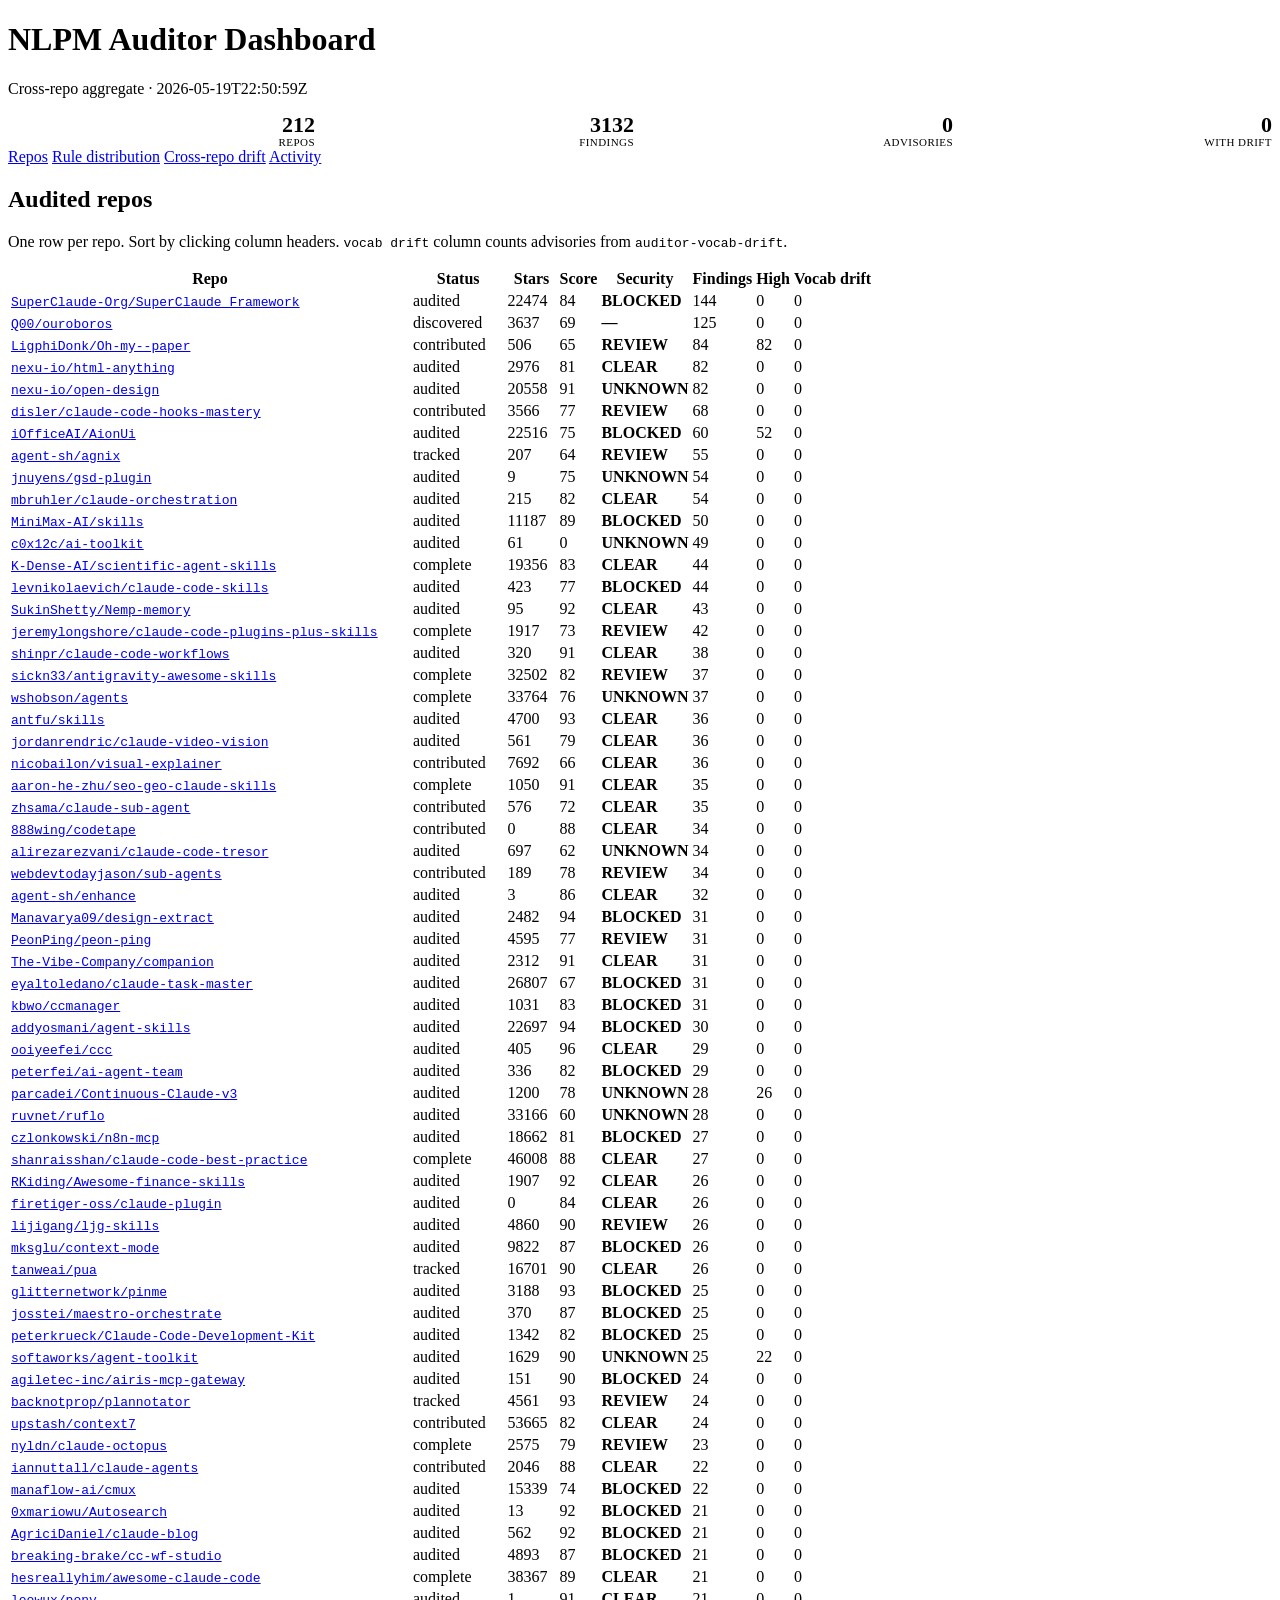
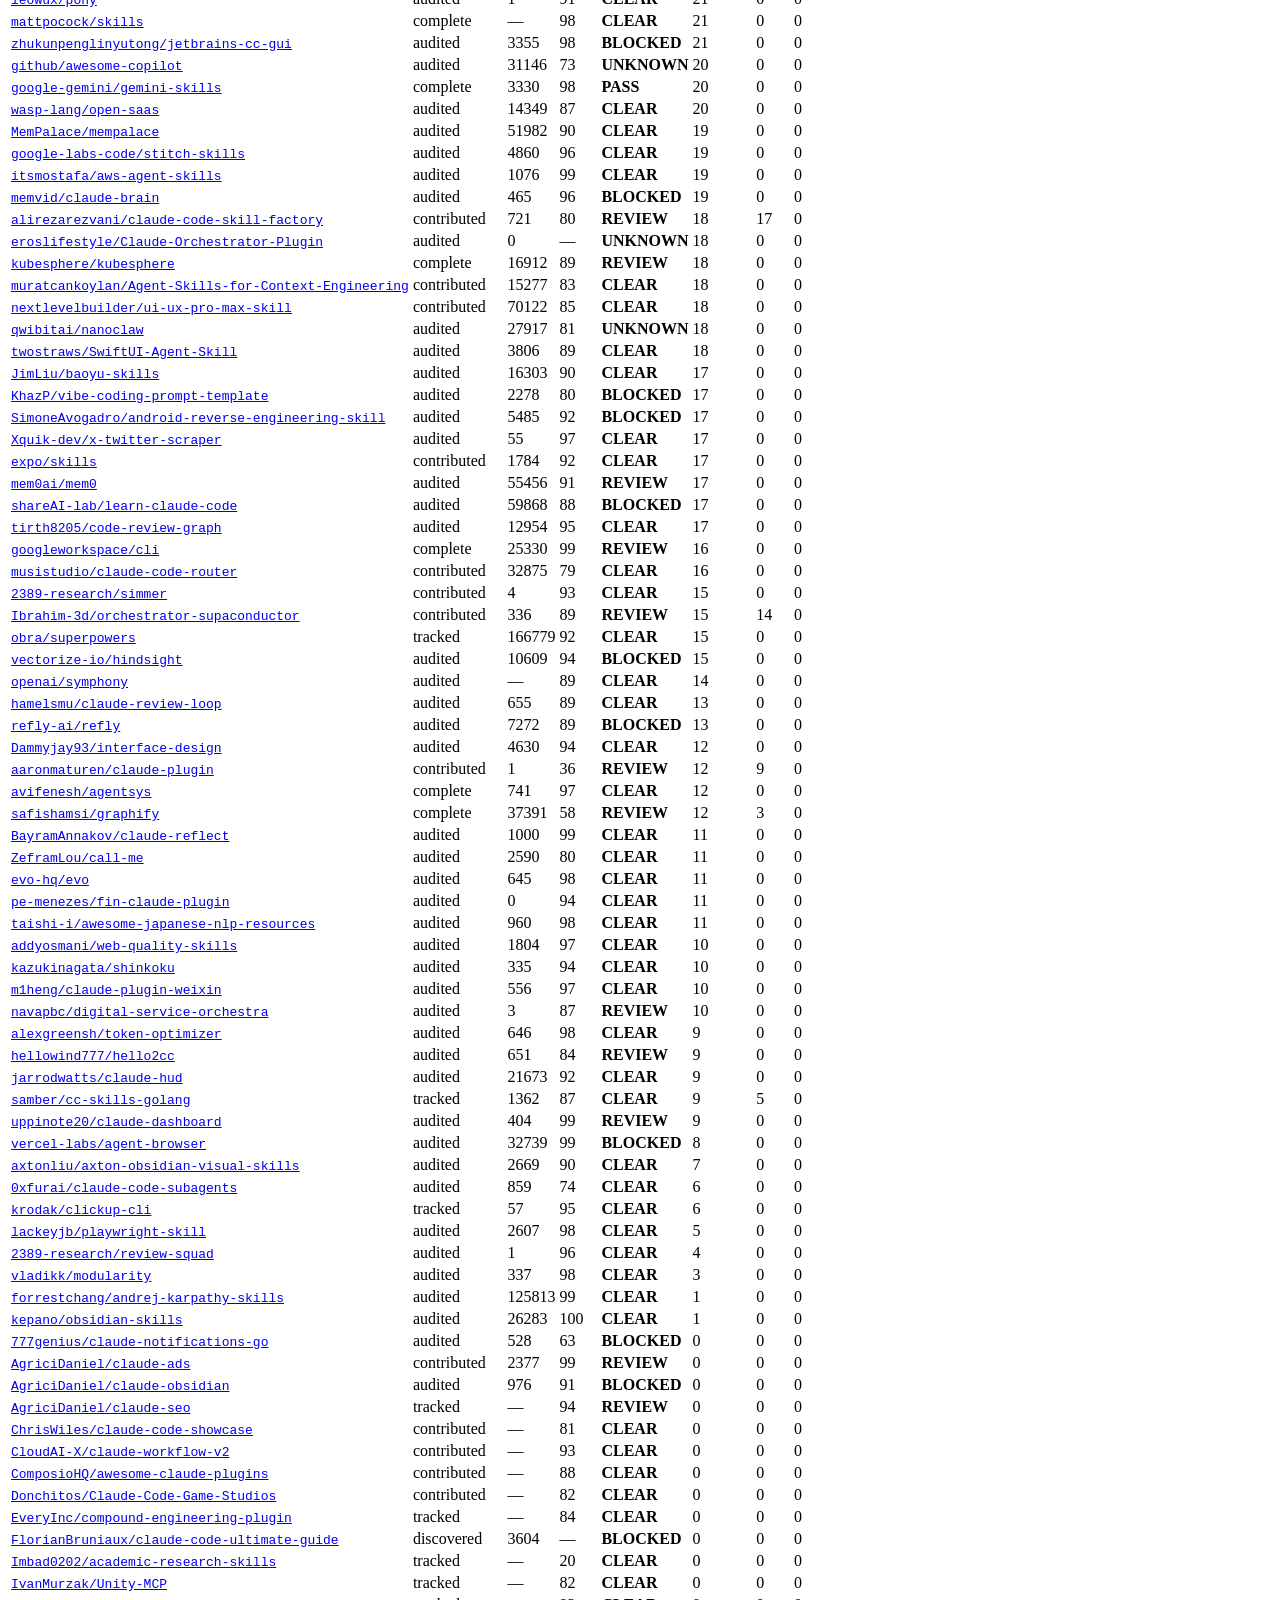
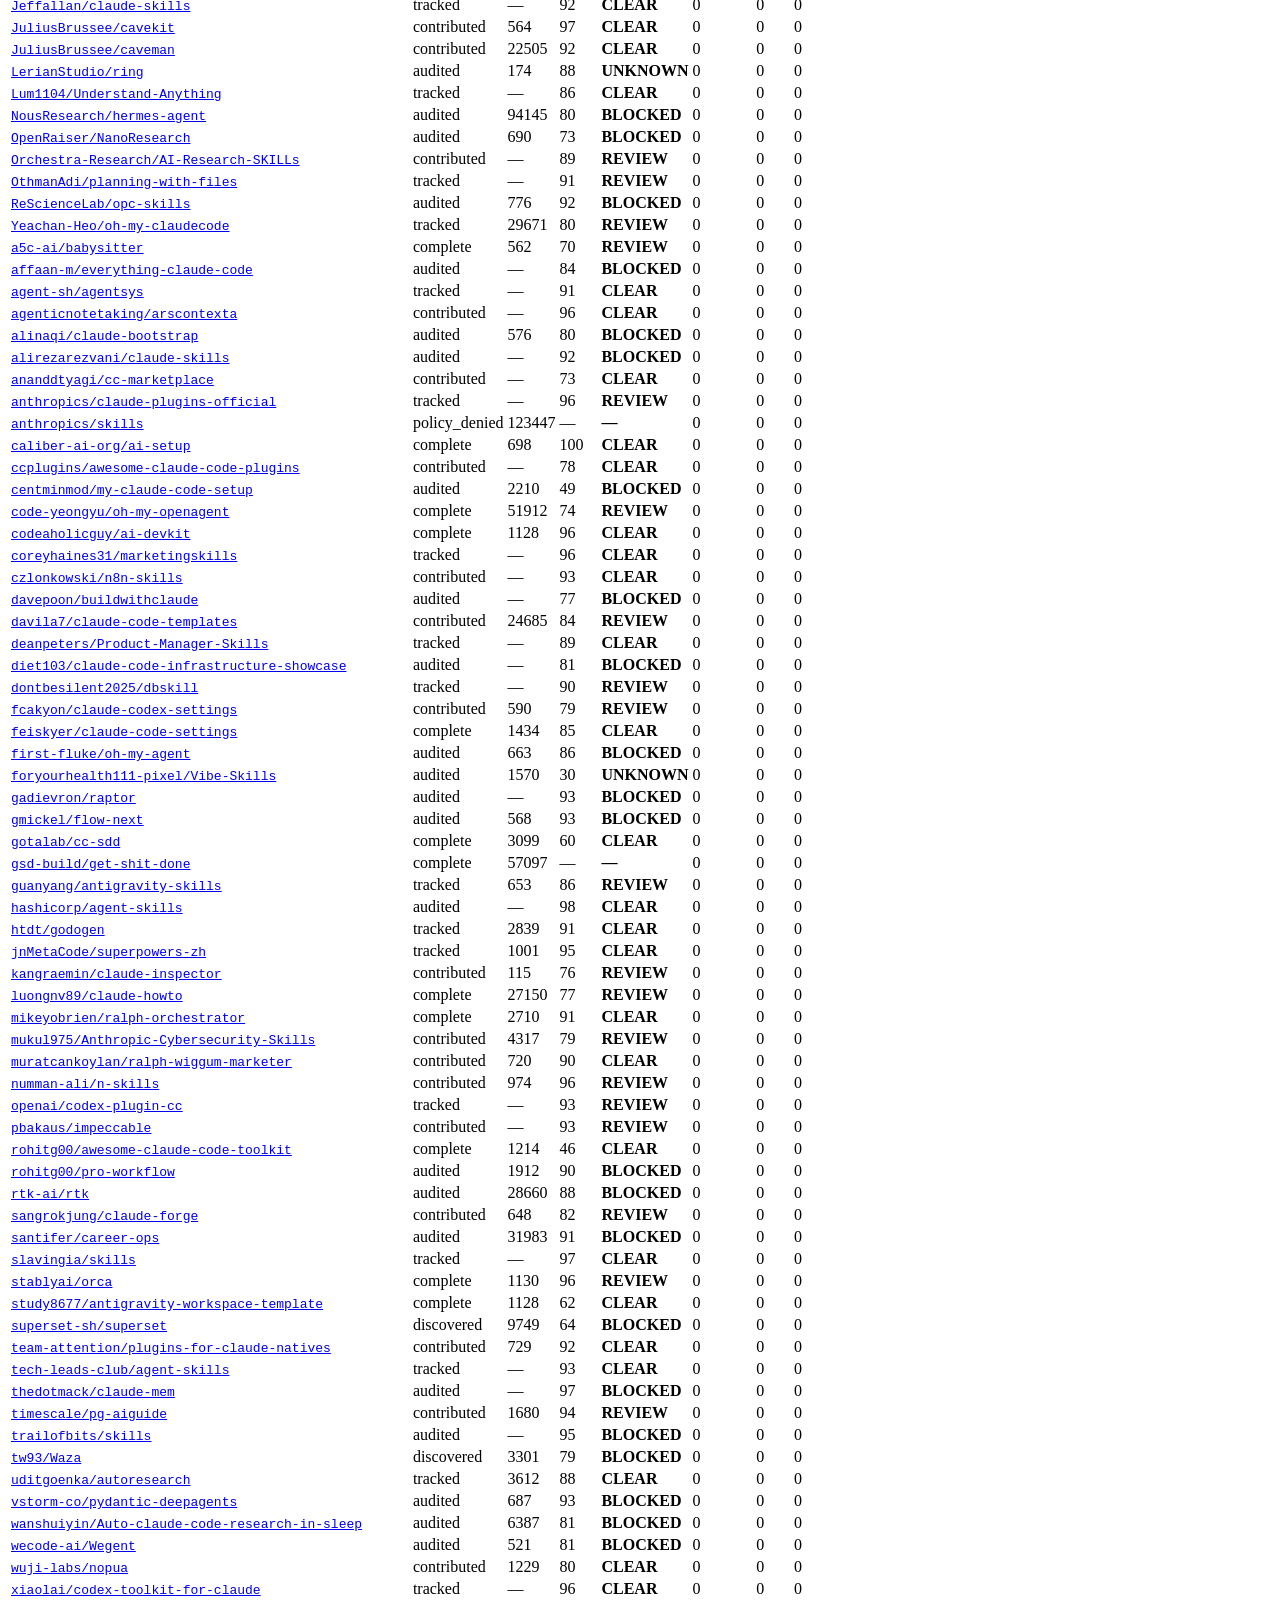
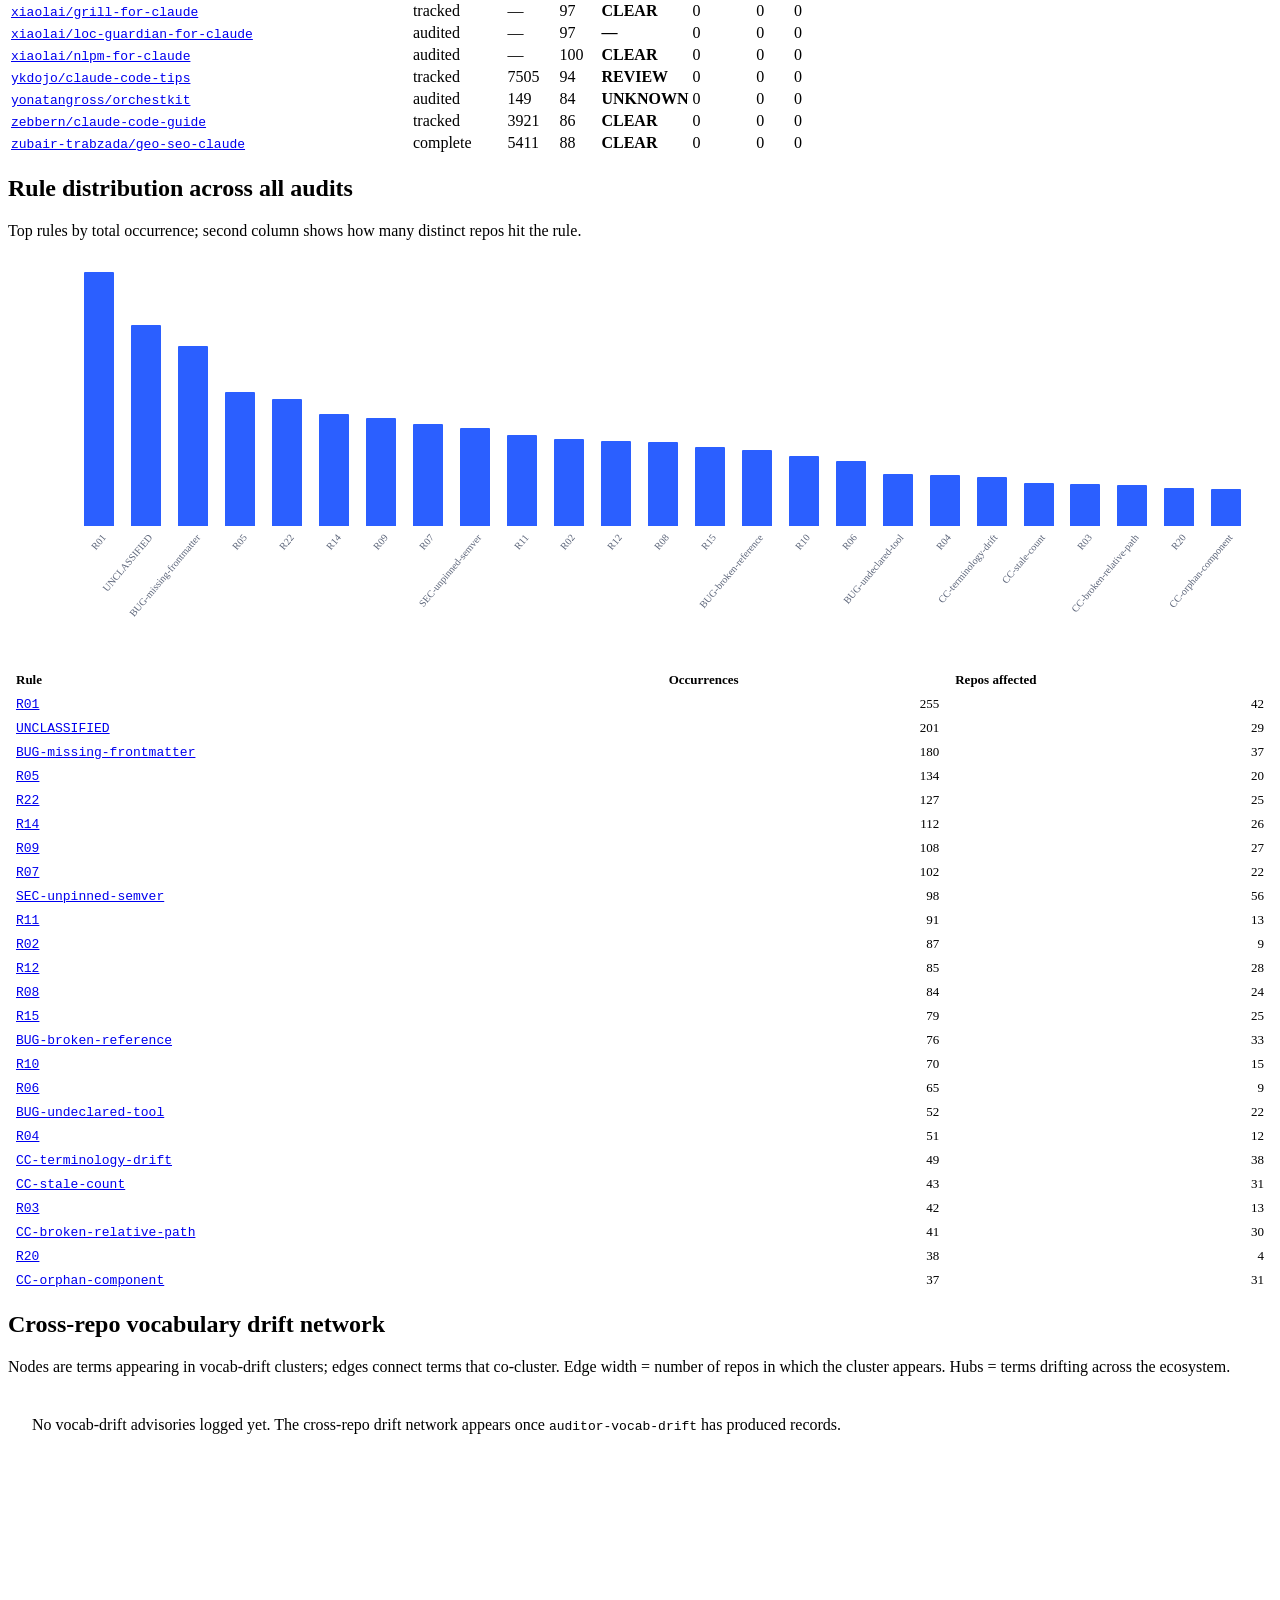
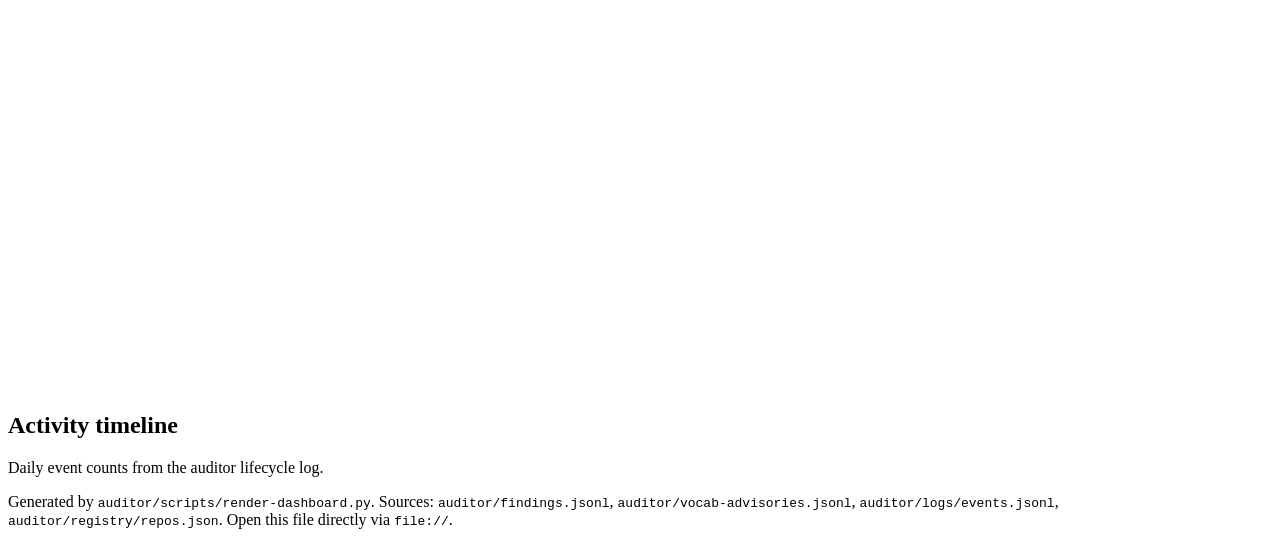
==== commit b406cbdb: "dashboard: 2026-05-19 render" ====
--- a/auditor/reports/dashboard.html
+++ b/auditor/reports/dashboard.html
@@ -10,7 +10,7 @@
   <header>
     <div class="hdr-left">
       <h1>NLPM Auditor Dashboard</h1>
-      <p class="proj">Cross-repo aggregate <span class="muted">·</span> <span class="muted">2026-05-19T08:01:31Z</span></p>
+      <p class="proj">Cross-repo aggregate <span class="muted">·</span> <span class="muted">2026-05-19T22:50:59Z</span></p>
     </div>
     <div class="hdr-right">
       <div id="kpi-grid"></div>
@@ -79,7 +79,7 @@
     </p>
   </footer>
 
-  <script type="application/json" id="nlpm-data">{"generated_at":"2026-05-19T08:01:31Z","since":null,"summary":{"total_repos":211,"total_findings":3132,"high_findings":230,"total_advisories":0,"high_advisories":0,"repos_with_drift":0,"repos_blocked":52},"repo_rows":[{"repo":"SuperClaude-Org/SuperClaude_Framework","status":"audited","stars":22474,"score":84,"security":"BLOCKED","total_findings":144,"high_findings":0,"medium_findings":0,"vocab_drift_count":0,"vocab_drift_high":0},{"repo":"Q00/ouroboros","status":"discovered","stars":3637,"score":69,"security":null,"total_findings":125,"high_findings":0,"medium_findings":0,"vocab_drift_count":0,"vocab_drift_high":0},{"repo":"LigphiDonk/Oh-my--paper","status":"contributed","stars":506,"score":65,"security":"REVIEW","total_findings":84,"high_findings":82,"medium_findings":2,"vocab_drift_count":0,"vocab_drift_high":0},{"repo":"nexu-io/html-anything","status":"audited","stars":2976,"score":81,"security":"CLEAR","total_findings":82,"high_findings":0,"medium_findings":0,"vocab_drift_count":0,"vocab_drift_high":0},{"repo":"nexu-io/open-design","status":"audited","stars":20558,"score":91,"security":"UNKNOWN","total_findings":82,"high_findings":0,"medium_findings":0,"vocab_drift_count":0,"vocab_drift_high":0},{"repo":"disler/claude-code-hooks-mastery","status":"contributed","stars":3566,"score":77,"security":"REVIEW","total_findings":68,"high_findings":0,"medium_findings":0,"vocab_drift_count":0,"vocab_drift_high":0},{"repo":"iOfficeAI/AionUi","status":"audited","stars":22516,"score":75,"security":"BLOCKED","total_findings":60,"high_findings":52,"medium_findings":8,"vocab_drift_count":0,"vocab_drift_high":0},{"repo":"agent-sh/agnix","status":"tracked","stars":207,"score":64,"security":"REVIEW","total_findings":55,"high_findings":0,"medium_findings":0,"vocab_drift_count":0,"vocab_drift_high":0},{"repo":"jnuyens/gsd-plugin","status":"audited","stars":9,"score":75,"security":"UNKNOWN","total_findings":54,"high_findings":0,"medium_findings":0,"vocab_drift_count":0,"vocab_drift_high":0},{"repo":"mbruhler/claude-orchestration","status":"audited","stars":215,"score":82,"security":"CLEAR","total_findings":54,"high_findings":0,"medium_findings":0,"vocab_drift_count":0,"vocab_drift_high":0},{"repo":"MiniMax-AI/skills","status":"audited","stars":11187,"score":89,"security":"BLOCKED","total_findings":50,"high_findings":0,"medium_findings":0,"vocab_drift_count":0,"vocab_drift_high":0},{"repo":"c0x12c/ai-toolkit","status":"audited","stars":61,"score":0,"security":"UNKNOWN","total_findings":49,"high_findings":0,"medium_findings":0,"vocab_drift_count":0,"vocab_drift_high":0},{"repo":"K-Dense-AI/scientific-agent-skills","status":"complete","stars":19356,"score":83,"security":"CLEAR","total_findings":44,"high_findings":0,"medium_findings":0,"vocab_drift_count":0,"vocab_drift_high":0},{"repo":"levnikolaevich/claude-code-skills","status":"audited","stars":423,"score":77,"security":"BLOCKED","total_findings":44,"high_findings":0,"medium_findings":0,"vocab_drift_count":0,"vocab_drift_high":0},{"repo":"SukinShetty/Nemp-memory","status":"audited","stars":95,"score":92,"security":"CLEAR","total_findings":43,"high_findings":0,"medium_findings":0,"vocab_drift_count":0,"vocab_drift_high":0},{"repo":"jeremylongshore/claude-code-plugins-plus-skills","status":"complete","stars":1917,"score":73,"security":"REVIEW","total_findings":42,"high_findings":0,"medium_findings":0,"vocab_drift_count":0,"vocab_drift_high":0},{"repo":"shinpr/claude-code-workflows","status":"audited","stars":320,"score":91,"security":"CLEAR","total_findings":38,"high_findings":0,"medium_findings":0,"vocab_drift_count":0,"vocab_drift_high":0},{"repo":"sickn33/antigravity-awesome-skills","status":"complete","stars":32502,"score":82,"security":"REVIEW","total_findings":37,"high_findings":0,"medium_findings":0,"vocab_drift_count":0,"vocab_drift_high":0},{"repo":"wshobson/agents","status":"complete","stars":33764,"score":76,"security":"UNKNOWN","total_findings":37,"high_findings":0,"medium_findings":0,"vocab_drift_count":0,"vocab_drift_high":0},{"repo":"antfu/skills","status":"audited","stars":4700,"score":93,"security":"CLEAR","total_findings":36,"high_findings":0,"medium_findings":0,"vocab_drift_count":0,"vocab_drift_high":0},{"repo":"jordanrendric/claude-video-vision","status":"audited","stars":561,"score":79,"security":"CLEAR","total_findings":36,"high_findings":0,"medium_findings":0,"vocab_drift_count":0,"vocab_drift_high":0},{"repo":"nicobailon/visual-explainer","status":"contributed","stars":7692,"score":66,"security":"CLEAR","total_findings":36,"high_findings":0,"medium_findings":0,"vocab_drift_count":0,"vocab_drift_high":0},{"repo":"aaron-he-zhu/seo-geo-claude-skills","status":"complete","stars":1050,"score":91,"security":"CLEAR","total_findings":35,"high_findings":0,"medium_findings":0,"vocab_drift_count":0,"vocab_drift_high":0},{"repo":"zhsama/claude-sub-agent","status":"contributed","stars":576,"score":72,"security":"CLEAR","total_findings":35,"high_findings":0,"medium_findings":0,"vocab_drift_count":0,"vocab_drift_high":0},{"repo":"888wing/codetape","status":"contributed","stars":0,"score":88,"security":"CLEAR","total_findings":34,"high_findings":0,"medium_findings":0,"vocab_drift_count":0,"vocab_drift_high":0},{"repo":"alirezarezvani/claude-code-tresor","status":"audited","stars":697,"score":62,"security":"UNKNOWN","total_findings":34,"high_findings":0,"medium_findings":0,"vocab_drift_count":0,"vocab_drift_high":0},{"repo":"webdevtodayjason/sub-agents","status":"contributed","stars":189,"score":78,"security":"REVIEW","total_findings":34,"high_findings":0,"medium_findings":0,"vocab_drift_count":0,"vocab_drift_high":0},{"repo":"agent-sh/enhance","status":"audited","stars":3,"score":86,"security":"CLEAR","total_findings":32,"high_findings":0,"medium_findings":0,"vocab_drift_count":0,"vocab_drift_high":0},{"repo":"Manavarya09/design-extract","status":"audited","stars":2482,"score":94,"security":"BLOCKED","total_findings":31,"high_findings":0,"medium_findings":0,"vocab_drift_count":0,"vocab_drift_high":0},{"repo":"PeonPing/peon-ping","status":"audited","stars":4595,"score":77,"security":"REVIEW","total_findings":31,"high_findings":0,"medium_findings":0,"vocab_drift_count":0,"vocab_drift_high":0},{"repo":"The-Vibe-Company/companion","status":"audited","stars":2312,"score":91,"security":"CLEAR","total_findings":31,"high_findings":0,"medium_findings":0,"vocab_drift_count":0,"vocab_drift_high":0},{"repo":"eyaltoledano/claude-task-master","status":"audited","stars":26807,"score":67,"security":"BLOCKED","total_findings":31,"high_findings":0,"medium_findings":0,"vocab_drift_count":0,"vocab_drift_high":0},{"repo":"kbwo/ccmanager","status":"audited","stars":1031,"score":83,"security":"BLOCKED","total_findings":31,"high_findings":0,"medium_findings":0,"vocab_drift_count":0,"vocab_drift_high":0},{"repo":"addyosmani/agent-skills","status":"audited","stars":22697,"score":94,"security":"BLOCKED","total_findings":30,"high_findings":0,"medium_findings":0,"vocab_drift_count":0,"vocab_drift_high":0},{"repo":"ooiyeefei/ccc","status":"audited","stars":405,"score":96,"security":"CLEAR","total_findings":29,"high_findings":0,"medium_findings":0,"vocab_drift_count":0,"vocab_drift_high":0},{"repo":"peterfei/ai-agent-team","status":"audited","stars":336,"score":82,"security":"BLOCKED","total_findings":29,"high_findings":0,"medium_findings":0,"vocab_drift_count":0,"vocab_drift_high":0},{"repo":"parcadei/Continuous-Claude-v3","status":"audited","stars":1200,"score":78,"security":"UNKNOWN","total_findings":28,"high_findings":26,"medium_findings":2,"vocab_drift_count":0,"vocab_drift_high":0},{"repo":"ruvnet/ruflo","status":"audited","stars":33166,"score":60,"security":"UNKNOWN","total_findings":28,"high_findings":0,"medium_findings":0,"vocab_drift_count":0,"vocab_drift_high":0},{"repo":"czlonkowski/n8n-mcp","status":"audited","stars":18662,"score":81,"security":"BLOCKED","total_findings":27,"high_findings":0,"medium_findings":0,"vocab_drift_count":0,"vocab_drift_high":0},{"repo":"shanraisshan/claude-code-best-practice","status":"complete","stars":46008,"score":88,"security":"CLEAR","total_findings":27,"high_findings":0,"medium_findings":0,"vocab_drift_count":0,"vocab_drift_high":0},{"repo":"RKiding/Awesome-finance-skills","status":"audited","stars":1907,"score":92,"security":"CLEAR","total_findings":26,"high_findings":0,"medium_findings":0,"vocab_drift_count":0,"vocab_drift_high":0},{"repo":"firetiger-oss/claude-plugin","status":"audited","stars":0,"score":84,"security":"CLEAR","total_findings":26,"high_findings":0,"medium_findings":0,"vocab_drift_count":0,"vocab_drift_high":0},{"repo":"lijigang/ljg-skills","status":"audited","stars":4860,"score":90,"security":"REVIEW","total_findings":26,"high_findings":0,"medium_findings":0,"vocab_drift_count":0,"vocab_drift_high":0},{"repo":"mksglu/context-mode","status":"audited","stars":9822,"score":87,"security":"BLOCKED","total_findings":26,"high_findings":0,"medium_findings":0,"vocab_drift_count":0,"vocab_drift_high":0},{"repo":"tanweai/pua","status":"tracked","stars":16701,"score":90,"security":"CLEAR","total_findings":26,"high_findings":0,"medium_findings":0,"vocab_drift_count":0,"vocab_drift_high":0},{"repo":"glitternetwork/pinme","status":"audited","stars":3188,"score":93,"security":"BLOCKED","total_findings":25,"high_findings":0,"medium_findings":0,"vocab_drift_count":0,"vocab_drift_high":0},{"repo":"josstei/maestro-orchestrate","status":"audited","stars":370,"score":87,"security":"BLOCKED","total_findings":25,"high_findings":0,"medium_findings":0,"vocab_drift_count":0,"vocab_drift_high":0},{"repo":"peterkrueck/Claude-Code-Development-Kit","status":"audited","stars":1342,"score":82,"security":"BLOCKED","total_findings":25,"high_findings":0,"medium_findings":0,"vocab_drift_count":0,"vocab_drift_high":0},{"repo":"softaworks/agent-toolkit","status":"audited","stars":1629,"score":90,"security":"UNKNOWN","total_findings":25,"high_findings":22,"medium_findings":3,"vocab_drift_count":0,"vocab_drift_high":0},{"repo":"agiletec-inc/airis-mcp-gateway","status":"audited","stars":151,"score":90,"security":"BLOCKED","total_findings":24,"high_findings":0,"medium_findings":0,"vocab_drift_count":0,"vocab_drift_high":0},{"repo":"backnotprop/plannotator","status":"tracked","stars":4561,"score":93,"security":"REVIEW","total_findings":24,"high_findings":0,"medium_findings":0,"vocab_drift_count":0,"vocab_drift_high":0},{"repo":"upstash/context7","status":"contributed","stars":53665,"score":82,"security":"CLEAR","total_findings":24,"high_findings":0,"medium_findings":0,"vocab_drift_count":0,"vocab_drift_high":0},{"repo":"nyldn/claude-octopus","status":"complete","stars":2575,"score":79,"security":"REVIEW","total_findings":23,"high_findings":0,"medium_findings":0,"vocab_drift_count":0,"vocab_drift_high":0},{"repo":"iannuttall/claude-agents","status":"contributed","stars":2046,"score":88,"security":"CLEAR","total_findings":22,"high_findings":0,"medium_findings":0,"vocab_drift_count":0,"vocab_drift_high":0},{"repo":"manaflow-ai/cmux","status":"audited","stars":15339,"score":74,"security":"BLOCKED","total_findings":22,"high_findings":0,"medium_findings":0,"vocab_drift_count":0,"vocab_drift_high":0},{"repo":"0xmariowu/Autosearch","status":"audited","stars":13,"score":92,"security":"BLOCKED","total_findings":21,"high_findings":0,"medium_findings":0,"vocab_drift_count":0,"vocab_drift_high":0},{"repo":"AgriciDaniel/claude-blog","status":"audited","stars":562,"score":92,"security":"BLOCKED","total_findings":21,"high_findings":0,"medium_findings":0,"vocab_drift_count":0,"vocab_drift_high":0},{"repo":"breaking-brake/cc-wf-studio","status":"audited","stars":4893,"score":87,"security":"BLOCKED","total_findings":21,"high_findings":0,"medium_findings":0,"vocab_drift_count":0,"vocab_drift_high":0},{"repo":"hesreallyhim/awesome-claude-code","status":"complete","stars":38367,"score":89,"security":"CLEAR","total_findings":21,"high_findings":0,"medium_findings":0,"vocab_drift_count":0,"vocab_drift_high":0},{"repo":"leowux/pony","status":"audited","stars":1,"score":91,"security":"CLEAR","total_findings":21,"high_findings":0,"medium_findings":0,"vocab_drift_count":0,"vocab_drift_high":0},{"repo":"mattpocock/skills","status":"complete","stars":null,"score":98,"security":"CLEAR","total_findings":21,"high_findings":0,"medium_findings":0,"vocab_drift_count":0,"vocab_drift_high":0},{"repo":"zhukunpenglinyutong/jetbrains-cc-gui","status":"audited","stars":3355,"score":98,"security":"BLOCKED","total_findings":21,"high_findings":0,"medium_findings":0,"vocab_drift_count":0,"vocab_drift_high":0},{"repo":"github/awesome-copilot","status":"audited","stars":31146,"score":73,"security":"UNKNOWN","total_findings":20,"high_findings":0,"medium_findings":0,"vocab_drift_count":0,"vocab_drift_high":0},{"repo":"google-gemini/gemini-skills","status":"complete","stars":3330,"score":98,"security":"PASS","total_findings":20,"high_findings":0,"medium_findings":0,"vocab_drift_count":0,"vocab_drift_high":0},{"repo":"wasp-lang/open-saas","status":"audited","stars":14349,"score":87,"security":"CLEAR","total_findings":20,"high_findings":0,"medium_findings":0,"vocab_drift_count":0,"vocab_drift_high":0},{"repo":"MemPalace/mempalace","status":"audited","stars":51982,"score":90,"security":"CLEAR","total_findings":19,"high_findings":0,"medium_findings":0,"vocab_drift_count":0,"vocab_drift_high":0},{"repo":"google-labs-code/stitch-skills","status":"audited","stars":4860,"score":96,"security":"CLEAR","total_findings":19,"high_findings":0,"medium_findings":0,"vocab_drift_count":0,"vocab_drift_high":0},{"repo":"itsmostafa/aws-agent-skills","status":"audited","stars":1076,"score":99,"security":"CLEAR","total_findings":19,"high_findings":0,"medium_findings":0,"vocab_drift_count":0,"vocab_drift_high":0},{"repo":"memvid/claude-brain","status":"audited","stars":465,"score":96,"security":"BLOCKED","total_findings":19,"high_findings":0,"medium_findings":0,"vocab_drift_count":0,"vocab_drift_high":0},{"repo":"alirezarezvani/claude-code-skill-factory","status":"contributed","stars":721,"score":80,"security":"REVIEW","total_findings":18,"high_findings":17,"medium_findings":1,"vocab_drift_count":0,"vocab_drift_high":0},{"repo":"eroslifestyle/Claude-Orchestrator-Plugin","status":"audited","stars":0,"score":null,"security":"UNKNOWN","total_findings":18,"high_findings":0,"medium_findings":0,"vocab_drift_count":0,"vocab_drift_high":0},{"repo":"kubesphere/kubesphere","status":"complete","stars":16912,"score":89,"security":"REVIEW","total_findings":18,"high_findings":0,"medium_findings":0,"vocab_drift_count":0,"vocab_drift_high":0},{"repo":"muratcankoylan/Agent-Skills-for-Context-Engineering","status":"contributed","stars":15277,"score":83,"security":"CLEAR","total_findings":18,"high_findings":0,"medium_findings":0,"vocab_drift_count":0,"vocab_drift_high":0},{"repo":"nextlevelbuilder/ui-ux-pro-max-skill","status":"contributed","stars":70122,"score":85,"security":"CLEAR","total_findings":18,"high_findings":0,"medium_findings":0,"vocab_drift_count":0,"vocab_drift_high":0},{"repo":"qwibitai/nanoclaw","status":"audited","stars":27917,"score":81,"security":"UNKNOWN","total_findings":18,"high_findings":0,"medium_findings":0,"vocab_drift_count":0,"vocab_drift_high":0},{"repo":"twostraws/SwiftUI-Agent-Skill","status":"audited","stars":3806,"score":89,"security":"CLEAR","total_findings":18,"high_findings":0,"medium_findings":0,"vocab_drift_count":0,"vocab_drift_high":0},{"repo":"JimLiu/baoyu-skills","status":"audited","stars":16303,"score":90,"security":"CLEAR","total_findings":17,"high_findings":0,"medium_findings":0,"vocab_drift_count":0,"vocab_drift_high":0},{"repo":"KhazP/vibe-coding-prompt-template","status":"audited","stars":2278,"score":80,"security":"BLOCKED","total_findings":17,"high_findings":0,"medium_findings":0,"vocab_drift_count":0,"vocab_drift_high":0},{"repo":"SimoneAvogadro/android-reverse-engineering-skill","status":"audited","stars":5485,"score":92,"security":"BLOCKED","total_findings":17,"high_findings":0,"medium_findings":0,"vocab_drift_count":0,"vocab_drift_high":0},{"repo":"Xquik-dev/x-twitter-scraper","status":"audited","stars":55,"score":97,"security":"CLEAR","total_findings":17,"high_findings":0,"medium_findings":0,"vocab_drift_count":0,"vocab_drift_high":0},{"repo":"expo/skills","status":"contributed","stars":1784,"score":92,"security":"CLEAR","total_findings":17,"high_findings":0,"medium_findings":0,"vocab_drift_count":0,"vocab_drift_high":0},{"repo":"mem0ai/mem0","status":"audited","stars":55456,"score":91,"security":"REVIEW","total_findings":17,"high_findings":0,"medium_findings":0,"vocab_drift_count":0,"vocab_drift_high":0},{"repo":"shareAI-lab/learn-claude-code","status":"audited","stars":59868,"score":88,"security":"BLOCKED","total_findings":17,"high_findings":0,"medium_findings":0,"vocab_drift_count":0,"vocab_drift_high":0},{"repo":"tirth8205/code-review-graph","status":"audited","stars":12954,"score":95,"security":"CLEAR","total_findings":17,"high_findings":0,"medium_findings":0,"vocab_drift_count":0,"vocab_drift_high":0},{"repo":"googleworkspace/cli","status":"complete","stars":25330,"score":99,"security":"REVIEW","total_findings":16,"high_findings":0,"medium_findings":0,"vocab_drift_count":0,"vocab_drift_high":0},{"repo":"musistudio/claude-code-router","status":"contributed","stars":32875,"score":79,"security":"CLEAR","total_findings":16,"high_findings":0,"medium_findings":0,"vocab_drift_count":0,"vocab_drift_high":0},{"repo":"2389-research/simmer","status":"contributed","stars":4,"score":93,"security":"CLEAR","total_findings":15,"high_findings":0,"medium_findings":0,"vocab_drift_count":0,"vocab_drift_high":0},{"repo":"Ibrahim-3d/orchestrator-supaconductor","status":"contributed","stars":336,"score":89,"security":"REVIEW","total_findings":15,"high_findings":14,"medium_findings":1,"vocab_drift_count":0,"vocab_drift_high":0},{"repo":"obra/superpowers","status":"tracked","stars":166779,"score":92,"security":"CLEAR","total_findings":15,"high_findings":0,"medium_findings":0,"vocab_drift_count":0,"vocab_drift_high":0},{"repo":"vectorize-io/hindsight","status":"audited","stars":10609,"score":94,"security":"BLOCKED","total_findings":15,"high_findings":0,"medium_findings":0,"vocab_drift_count":0,"vocab_drift_high":0},{"repo":"openai/symphony","status":"audited","stars":null,"score":89,"security":"CLEAR","total_findings":14,"high_findings":0,"medium_findings":0,"vocab_drift_count":0,"vocab_drift_high":0},{"repo":"hamelsmu/claude-review-loop","status":"audited","stars":655,"score":89,"security":"CLEAR","total_findings":13,"high_findings":0,"medium_findings":0,"vocab_drift_count":0,"vocab_drift_high":0},{"repo":"refly-ai/refly","status":"audited","stars":7272,"score":89,"security":"BLOCKED","total_findings":13,"high_findings":0,"medium_findings":0,"vocab_drift_count":0,"vocab_drift_high":0},{"repo":"Dammyjay93/interface-design","status":"audited","stars":4630,"score":94,"security":"CLEAR","total_findings":12,"high_findings":0,"medium_findings":0,"vocab_drift_count":0,"vocab_drift_high":0},{"repo":"aaronmaturen/claude-plugin","status":"contributed","stars":1,"score":36,"security":"REVIEW","total_findings":12,"high_findings":9,"medium_findings":3,"vocab_drift_count":0,"vocab_drift_high":0},{"repo":"avifenesh/agentsys","status":"complete","stars":741,"score":97,"security":"CLEAR","total_findings":12,"high_findings":0,"medium_findings":0,"vocab_drift_count":0,"vocab_drift_high":0},{"repo":"safishamsi/graphify","status":"complete","stars":37391,"score":58,"security":"REVIEW","total_findings":12,"high_findings":3,"medium_findings":8,"vocab_drift_count":0,"vocab_drift_high":0},{"repo":"BayramAnnakov/claude-reflect","status":"audited","stars":1000,"score":99,"security":"CLEAR","total_findings":11,"high_findings":0,"medium_findings":0,"vocab_drift_count":0,"vocab_drift_high":0},{"repo":"ZeframLou/call-me","status":"audited","stars":2590,"score":80,"security":"CLEAR","total_findings":11,"high_findings":0,"medium_findings":0,"vocab_drift_count":0,"vocab_drift_high":0},{"repo":"evo-hq/evo","status":"audited","stars":645,"score":98,"security":"CLEAR","total_findings":11,"high_findings":0,"medium_findings":0,"vocab_drift_count":0,"vocab_drift_high":0},{"repo":"pe-menezes/fin-claude-plugin","status":"audited","stars":0,"score":94,"security":"CLEAR","total_findings":11,"high_findings":0,"medium_findings":0,"vocab_drift_count":0,"vocab_drift_high":0},{"repo":"taishi-i/awesome-japanese-nlp-resources","status":"audited","stars":960,"score":98,"security":"CLEAR","total_findings":11,"high_findings":0,"medium_findings":0,"vocab_drift_count":0,"vocab_drift_high":0},{"repo":"addyosmani/web-quality-skills","status":"audited","stars":1804,"score":97,"security":"CLEAR","total_findings":10,"high_findings":0,"medium_findings":0,"vocab_drift_count":0,"vocab_drift_high":0},{"repo":"kazukinagata/shinkoku","status":"audited","stars":335,"score":94,"security":"CLEAR","total_findings":10,"high_findings":0,"medium_findings":0,"vocab_drift_count":0,"vocab_drift_high":0},{"repo":"m1heng/claude-plugin-weixin","status":"audited","stars":556,"score":97,"security":"CLEAR","total_findings":10,"high_findings":0,"medium_findings":0,"vocab_drift_count":0,"vocab_drift_high":0},{"repo":"navapbc/digital-service-orchestra","status":"audited","stars":3,"score":87,"security":"REVIEW","total_findings":10,"high_findings":0,"medium_findings":0,"vocab_drift_count":0,"vocab_drift_high":0},{"repo":"alexgreensh/token-optimizer","status":"audited","stars":646,"score":98,"security":"CLEAR","total_findings":9,"high_findings":0,"medium_findings":0,"vocab_drift_count":0,"vocab_drift_high":0},{"repo":"hellowind777/hello2cc","status":"audited","stars":651,"score":84,"security":"REVIEW","total_findings":9,"high_findings":0,"medium_findings":0,"vocab_drift_count":0,"vocab_drift_high":0},{"repo":"jarrodwatts/claude-hud","status":"audited","stars":21673,"score":92,"security":"CLEAR","total_findings":9,"high_findings":0,"medium_findings":0,"vocab_drift_count":0,"vocab_drift_high":0},{"repo":"samber/cc-skills-golang","status":"tracked","stars":1362,"score":87,"security":"CLEAR","total_findings":9,"high_findings":5,"medium_findings":4,"vocab_drift_count":0,"vocab_drift_high":0},{"repo":"uppinote20/claude-dashboard","status":"audited","stars":404,"score":99,"security":"REVIEW","total_findings":9,"high_findings":0,"medium_findings":0,"vocab_drift_count":0,"vocab_drift_high":0},{"repo":"vercel-labs/agent-browser","status":"audited","stars":32739,"score":99,"security":"BLOCKED","total_findings":8,"high_findings":0,"medium_findings":0,"vocab_drift_count":0,"vocab_drift_high":0},{"repo":"axtonliu/axton-obsidian-visual-skills","status":"audited","stars":2669,"score":90,"security":"CLEAR","total_findings":7,"high_findings":0,"medium_findings":0,"vocab_drift_count":0,"vocab_drift_high":0},{"repo":"0xfurai/claude-code-subagents","status":"audited","stars":859,"score":74,"security":"CLEAR","total_findings":6,"high_findings":0,"medium_findings":0,"vocab_drift_count":0,"vocab_drift_high":0},{"repo":"krodak/clickup-cli","status":"tracked","stars":57,"score":95,"security":"CLEAR","total_findings":6,"high_findings":0,"medium_findings":0,"vocab_drift_count":0,"vocab_drift_high":0},{"repo":"lackeyjb/playwright-skill","status":"audited","stars":2607,"score":98,"security":"CLEAR","total_findings":5,"high_findings":0,"medium_findings":0,"vocab_drift_count":0,"vocab_drift_high":0},{"repo":"2389-research/review-squad","status":"audited","stars":1,"score":96,"security":"CLEAR","total_findings":4,"high_findings":0,"medium_findings":0,"vocab_drift_count":0,"vocab_drift_high":0},{"repo":"vladikk/modularity","status":"audited","stars":337,"score":98,"security":"CLEAR","total_findings":3,"high_findings":0,"medium_findings":0,"vocab_drift_count":0,"vocab_drift_high":0},{"repo":"forrestchang/andrej-karpathy-skills","status":"audited","stars":125813,"score":99,"security":"CLEAR","total_findings":1,"high_findings":0,"medium_findings":0,"vocab_drift_count":0,"vocab_drift_high":0},{"repo":"kepano/obsidian-skills","status":"audited","stars":26283,"score":100,"security":"CLEAR","total_findings":1,"high_findings":0,"medium_findings":0,"vocab_drift_count":0,"vocab_drift_high":0},{"repo":"777genius/claude-notifications-go","status":"audited","stars":528,"score":63,"security":"BLOCKED","total_findings":0,"high_findings":0,"medium_findings":0,"vocab_drift_count":0,"vocab_drift_high":0},{"repo":"AgriciDaniel/claude-ads","status":"contributed","stars":2377,"score":99,"security":"REVIEW","total_findings":0,"high_findings":0,"medium_findings":0,"vocab_drift_count":0,"vocab_drift_high":0},{"repo":"AgriciDaniel/claude-obsidian","status":"audited","stars":976,"score":91,"security":"BLOCKED","total_findings":0,"high_findings":0,"medium_findings":0,"vocab_drift_count":0,"vocab_drift_high":0},{"repo":"AgriciDaniel/claude-seo","status":"tracked","stars":null,"score":94,"security":"REVIEW","total_findings":0,"high_findings":0,"medium_findings":0,"vocab_drift_count":0,"vocab_drift_high":0},{"repo":"ChrisWiles/claude-code-showcase","status":"contributed","stars":null,"score":81,"security":"CLEAR","total_findings":0,"high_findings":0,"medium_findings":0,"vocab_drift_count":0,"vocab_drift_high":0},{"repo":"CloudAI-X/claude-workflow-v2","status":"contributed","stars":null,"score":93,"security":"CLEAR","total_findings":0,"high_findings":0,"medium_findings":0,"vocab_drift_count":0,"vocab_drift_high":0},{"repo":"ComposioHQ/awesome-claude-plugins","status":"contributed","stars":null,"score":88,"security":"CLEAR","total_findings":0,"high_findings":0,"medium_findings":0,"vocab_drift_count":0,"vocab_drift_high":0},{"repo":"Donchitos/Claude-Code-Game-Studios","status":"contributed","stars":null,"score":82,"security":"CLEAR","total_findings":0,"high_findings":0,"medium_findings":0,"vocab_drift_count":0,"vocab_drift_high":0},{"repo":"EveryInc/compound-engineering-plugin","status":"tracked","stars":null,"score":84,"security":"CLEAR","total_findings":0,"high_findings":0,"medium_findings":0,"vocab_drift_count":0,"vocab_drift_high":0},{"repo":"FlorianBruniaux/claude-code-ultimate-guide","status":"discovered","stars":3604,"score":null,"security":"BLOCKED","total_findings":0,"high_findings":0,"medium_findings":0,"vocab_drift_count":0,"vocab_drift_high":0},{"repo":"Imbad0202/academic-research-skills","status":"tracked","stars":null,"score":20,"security":"CLEAR","total_findings":0,"high_findings":0,"medium_findings":0,"vocab_drift_count":0,"vocab_drift_high":0},{"repo":"IvanMurzak/Unity-MCP","status":"tracked","stars":null,"score":82,"security":"CLEAR","total_findings":0,"high_findings":0,"medium_findings":0,"vocab_drift_count":0,"vocab_drift_high":0},{"repo":"Jeffallan/claude-skills","status":"tracked","stars":null,"score":92,"security":"CLEAR","total_findings":0,"high_findings":0,"medium_findings":0,"vocab_drift_count":0,"vocab_drift_high":0},{"repo":"JuliusBrussee/cavekit","status":"contributed","stars":564,"score":97,"security":"CLEAR","total_findings":0,"high_findings":0,"medium_findings":0,"vocab_drift_count":0,"vocab_drift_high":0},{"repo":"JuliusBrussee/caveman","status":"contributed","stars":22505,"score":92,"security":"CLEAR","total_findings":0,"high_findings":0,"medium_findings":0,"vocab_drift_count":0,"vocab_drift_high":0},{"repo":"LerianStudio/ring","status":"audited","stars":174,"score":88,"security":"UNKNOWN","total_findings":0,"high_findings":0,"medium_findings":0,"vocab_drift_count":0,"vocab_drift_high":0},{"repo":"Lum1104/Understand-Anything","status":"tracked","stars":null,"score":86,"security":"CLEAR","total_findings":0,"high_findings":0,"medium_findings":0,"vocab_drift_count":0,"vocab_drift_high":0},{"repo":"NousResearch/hermes-agent","status":"audited","stars":94145,"score":80,"security":"BLOCKED","total_findings":0,"high_findings":0,"medium_findings":0,"vocab_drift_count":0,"vocab_drift_high":0},{"repo":"OpenRaiser/NanoResearch","status":"audited","stars":690,"score":73,"security":"BLOCKED","total_findings":0,"high_findings":0,"medium_findings":0,"vocab_drift_count":0,"vocab_drift_high":0},{"repo":"Orchestra-Research/AI-Research-SKILLs","status":"contributed","stars":null,"score":89,"security":"REVIEW","total_findings":0,"high_findings":0,"medium_findings":0,"vocab_drift_count":0,"vocab_drift_high":0},{"repo":"OthmanAdi/planning-with-files","status":"tracked","stars":null,"score":91,"security":"REVIEW","total_findings":0,"high_findings":0,"medium_findings":0,"vocab_drift_count":0,"vocab_drift_high":0},{"repo":"ReScienceLab/opc-skills","status":"audited","stars":776,"score":92,"security":"BLOCKED","total_findings":0,"high_findings":0,"medium_findings":0,"vocab_drift_count":0,"vocab_drift_high":0},{"repo":"Yeachan-Heo/oh-my-claudecode","status":"tracked","stars":29671,"score":80,"security":"REVIEW","total_findings":0,"high_findings":0,"medium_findings":0,"vocab_drift_count":0,"vocab_drift_high":0},{"repo":"a5c-ai/babysitter","status":"complete","stars":562,"score":70,"security":"REVIEW","total_findings":0,"high_findings":0,"medium_findings":0,"vocab_drift_count":0,"vocab_drift_high":0},{"repo":"affaan-m/everything-claude-code","status":"audited","stars":null,"score":84,"security":"BLOCKED","total_findings":0,"high_findings":0,"medium_findings":0,"vocab_drift_count":0,"vocab_drift_high":0},{"repo":"agent-sh/agentsys","status":"tracked","stars":null,"score":91,"security":"CLEAR","total_findings":0,"high_findings":0,"medium_findings":0,"vocab_drift_count":0,"vocab_drift_high":0},{"repo":"agenticnotetaking/arscontexta","status":"contributed","stars":null,"score":96,"security":"CLEAR","total_findings":0,"high_findings":0,"medium_findings":0,"vocab_drift_count":0,"vocab_drift_high":0},{"repo":"alinaqi/claude-bootstrap","status":"audited","stars":576,"score":80,"security":"BLOCKED","total_findings":0,"high_findings":0,"medium_findings":0,"vocab_drift_count":0,"vocab_drift_high":0},{"repo":"alirezarezvani/claude-skills","status":"audited","stars":null,"score":92,"security":"BLOCKED","total_findings":0,"high_findings":0,"medium_findings":0,"vocab_drift_count":0,"vocab_drift_high":0},{"repo":"ananddtyagi/cc-marketplace","status":"contributed","stars":null,"score":73,"security":"CLEAR","total_findings":0,"high_findings":0,"medium_findings":0,"vocab_drift_count":0,"vocab_drift_high":0},{"repo":"anthropics/claude-plugins-official","status":"tracked","stars":null,"score":96,"security":"REVIEW","total_findings":0,"high_findings":0,"medium_findings":0,"vocab_drift_count":0,"vocab_drift_high":0},{"repo":"anthropics/skills","status":"policy_denied","stars":123447,"score":null,"security":null,"total_findings":0,"high_findings":0,"medium_findings":0,"vocab_drift_count":0,"vocab_drift_high":0},{"repo":"caliber-ai-org/ai-setup","status":"complete","stars":698,"score":100,"security":"CLEAR","total_findings":0,"high_findings":0,"medium_findings":0,"vocab_drift_count":0,"vocab_drift_high":0},{"repo":"ccplugins/awesome-claude-code-plugins","status":"contributed","stars":null,"score":78,"security":"CLEAR","total_findings":0,"high_findings":0,"medium_findings":0,"vocab_drift_count":0,"vocab_drift_high":0},{"repo":"centminmod/my-claude-code-setup","status":"audited","stars":2210,"score":49,"security":"BLOCKED","total_findings":0,"high_findings":0,"medium_findings":0,"vocab_drift_count":0,"vocab_drift_high":0},{"repo":"code-yeongyu/oh-my-openagent","status":"complete","stars":51912,"score":74,"security":"REVIEW","total_findings":0,"high_findings":0,"medium_findings":0,"vocab_drift_count":0,"vocab_drift_high":0},{"repo":"codeaholicguy/ai-devkit","status":"complete","stars":1128,"score":96,"security":"CLEAR","total_findings":0,"high_findings":0,"medium_findings":0,"vocab_drift_count":0,"vocab_drift_high":0},{"repo":"coreyhaines31/marketingskills","status":"tracked","stars":null,"score":96,"security":"CLEAR","total_findings":0,"high_findings":0,"medium_findings":0,"vocab_drift_count":0,"vocab_drift_high":0},{"repo":"czlonkowski/n8n-skills","status":"contributed","stars":null,"score":93,"security":"CLEAR","total_findings":0,"high_findings":0,"medium_findings":0,"vocab_drift_count":0,"vocab_drift_high":0},{"repo":"davepoon/buildwithclaude","status":"audited","stars":null,"score":77,"security":"BLOCKED","total_findings":0,"high_findings":0,"medium_findings":0,"vocab_drift_count":0,"vocab_drift_high":0},{"repo":"davila7/claude-code-templates","status":"contributed","stars":24685,"score":84,"security":"REVIEW","total_findings":0,"high_findings":0,"medium_findings":0,"vocab_drift_count":0,"vocab_drift_high":0},{"repo":"deanpeters/Product-Manager-Skills","status":"tracked","stars":null,"score":89,"security":"CLEAR","total_findings":0,"high_findings":0,"medium_findings":0,"vocab_drift_count":0,"vocab_drift_high":0},{"repo":"diet103/claude-code-infrastructure-showcase","status":"audited","stars":null,"score":81,"security":"BLOCKED","total_findings":0,"high_findings":0,"medium_findings":0,"vocab_drift_count":0,"vocab_drift_high":0},{"repo":"dontbesilent2025/dbskill","status":"tracked","stars":null,"score":90,"security":"REVIEW","total_findings":0,"high_findings":0,"medium_findings":0,"vocab_drift_count":0,"vocab_drift_high":0},{"repo":"fcakyon/claude-codex-settings","status":"contributed","stars":590,"score":79,"security":"REVIEW","total_findings":0,"high_findings":0,"medium_findings":0,"vocab_drift_count":0,"vocab_drift_high":0},{"repo":"feiskyer/claude-code-settings","status":"complete","stars":1434,"score":85,"security":"CLEAR","total_findings":0,"high_findings":0,"medium_findings":0,"vocab_drift_count":0,"vocab_drift_high":0},{"repo":"first-fluke/oh-my-agent","status":"audited","stars":663,"score":86,"security":"BLOCKED","total_findings":0,"high_findings":0,"medium_findings":0,"vocab_drift_count":0,"vocab_drift_high":0},{"repo":"foryourhealth111-pixel/Vibe-Skills","status":"audited","stars":1570,"score":30,"security":"UNKNOWN","total_findings":0,"high_findings":0,"medium_findings":0,"vocab_drift_count":0,"vocab_drift_high":0},{"repo":"gadievron/raptor","status":"audited","stars":null,"score":93,"security":"BLOCKED","total_findings":0,"high_findings":0,"medium_findings":0,"vocab_drift_count":0,"vocab_drift_high":0},{"repo":"gmickel/flow-next","status":"audited","stars":568,"score":93,"security":"BLOCKED","total_findings":0,"high_findings":0,"medium_findings":0,"vocab_drift_count":0,"vocab_drift_high":0},{"repo":"gotalab/cc-sdd","status":"complete","stars":3099,"score":60,"security":"CLEAR","total_findings":0,"high_findings":0,"medium_findings":0,"vocab_drift_count":0,"vocab_drift_high":0},{"repo":"gsd-build/get-shit-done","status":"complete","stars":57097,"score":null,"security":null,"total_findings":0,"high_findings":0,"medium_findings":0,"vocab_drift_count":0,"vocab_drift_high":0},{"repo":"guanyang/antigravity-skills","status":"tracked","stars":653,"score":86,"security":"REVIEW","total_findings":0,"high_findings":0,"medium_findings":0,"vocab_drift_count":0,"vocab_drift_high":0},{"repo":"hashicorp/agent-skills","status":"audited","stars":null,"score":98,"security":"CLEAR","total_findings":0,"high_findings":0,"medium_findings":0,"vocab_drift_count":0,"vocab_drift_high":0},{"repo":"htdt/godogen","status":"tracked","stars":2839,"score":91,"security":"CLEAR","total_findings":0,"high_findings":0,"medium_findings":0,"vocab_drift_count":0,"vocab_drift_high":0},{"repo":"jnMetaCode/superpowers-zh","status":"tracked","stars":1001,"score":95,"security":"CLEAR","total_findings":0,"high_findings":0,"medium_findings":0,"vocab_drift_count":0,"vocab_drift_high":0},{"repo":"kangraemin/claude-inspector","status":"contributed","stars":115,"score":76,"security":"REVIEW","total_findings":0,"high_findings":0,"medium_findings":0,"vocab_drift_count":0,"vocab_drift_high":0},{"repo":"luongnv89/claude-howto","status":"complete","stars":27150,"score":77,"security":"REVIEW","total_findings":0,"high_findings":0,"medium_findings":0,"vocab_drift_count":0,"vocab_drift_high":0},{"repo":"mikeyobrien/ralph-orchestrator","status":"complete","stars":2710,"score":91,"security":"CLEAR","total_findings":0,"high_findings":0,"medium_findings":0,"vocab_drift_count":0,"vocab_drift_high":0},{"repo":"mukul975/Anthropic-Cybersecurity-Skills","status":"contributed","stars":4317,"score":79,"security":"REVIEW","total_findings":0,"high_findings":0,"medium_findings":0,"vocab_drift_count":0,"vocab_drift_high":0},{"repo":"muratcankoylan/ralph-wiggum-marketer","status":"contributed","stars":720,"score":90,"security":"CLEAR","total_findings":0,"high_findings":0,"medium_findings":0,"vocab_drift_count":0,"vocab_drift_high":0},{"repo":"numman-ali/n-skills","status":"contributed","stars":974,"score":96,"security":"REVIEW","total_findings":0,"high_findings":0,"medium_findings":0,"vocab_drift_count":0,"vocab_drift_high":0},{"repo":"openai/codex-plugin-cc","status":"tracked","stars":null,"score":93,"security":"REVIEW","total_findings":0,"high_findings":0,"medium_findings":0,"vocab_drift_count":0,"vocab_drift_high":0},{"repo":"pbakaus/impeccable","status":"contributed","stars":null,"score":93,"security":"REVIEW","total_findings":0,"high_findings":0,"medium_findings":0,"vocab_drift_count":0,"vocab_drift_high":0},{"repo":"rohitg00/awesome-claude-code-toolkit","status":"complete","stars":1214,"score":46,"security":"CLEAR","total_findings":0,"high_findings":0,"medium_findings":0,"vocab_drift_count":0,"vocab_drift_high":0},{"repo":"rohitg00/pro-workflow","status":"audited","stars":1912,"score":90,"security":"BLOCKED","total_findings":0,"high_findings":0,"medium_findings":0,"vocab_drift_count":0,"vocab_drift_high":0},{"repo":"rtk-ai/rtk","status":"audited","stars":28660,"score":88,"security":"BLOCKED","total_findings":0,"high_findings":0,"medium_findings":0,"vocab_drift_count":0,"vocab_drift_high":0},{"repo":"sangrokjung/claude-forge","status":"contributed","stars":648,"score":82,"security":"REVIEW","total_findings":0,"high_findings":0,"medium_findings":0,"vocab_drift_count":0,"vocab_drift_high":0},{"repo":"santifer/career-ops","status":"audited","stars":31983,"score":91,"security":"BLOCKED","total_findings":0,"high_findings":0,"medium_findings":0,"vocab_drift_count":0,"vocab_drift_high":0},{"repo":"slavingia/skills","status":"tracked","stars":null,"score":97,"security":"CLEAR","total_findings":0,"high_findings":0,"medium_findings":0,"vocab_drift_count":0,"vocab_drift_high":0},{"repo":"stablyai/orca","status":"complete","stars":1130,"score":96,"security":"REVIEW","total_findings":0,"high_findings":0,"medium_findings":0,"vocab_drift_count":0,"vocab_drift_high":0},{"repo":"study8677/antigravity-workspace-template","status":"complete","stars":1128,"score":62,"security":"CLEAR","total_findings":0,"high_findings":0,"medium_findings":0,"vocab_drift_count":0,"vocab_drift_high":0},{"repo":"superset-sh/superset","status":"discovered","stars":9749,"score":64,"security":"BLOCKED","total_findings":0,"high_findings":0,"medium_findings":0,"vocab_drift_count":0,"vocab_drift_high":0},{"repo":"team-attention/plugins-for-claude-natives","status":"contributed","stars":729,"score":92,"security":"CLEAR","total_findings":0,"high_findings":0,"medium_findings":0,"vocab_drift_count":0,"vocab_drift_high":0},{"repo":"tech-leads-club/agent-skills","status":"tracked","stars":null,"score":93,"security":"CLEAR","total_findings":0,"high_findings":0,"medium_findings":0,"vocab_drift_count":0,"vocab_drift_high":0},{"repo":"thedotmack/claude-mem","status":"audited","stars":null,"score":97,"security":"BLOCKED","total_findings":0,"high_findings":0,"medium_findings":0,"vocab_drift_count":0,"vocab_drift_high":0},{"repo":"timescale/pg-aiguide","status":"contributed","stars":1680,"score":94,"security":"REVIEW","total_findings":0,"high_findings":0,"medium_findings":0,"vocab_drift_count":0,"vocab_drift_high":0},{"repo":"trailofbits/skills","status":"audited","stars":null,"score":95,"security":"BLOCKED","total_findings":0,"high_findings":0,"medium_findings":0,"vocab_drift_count":0,"vocab_drift_high":0},{"repo":"tw93/Waza","status":"discovered","stars":3301,"score":79,"security":"BLOCKED","total_findings":0,"high_findings":0,"medium_findings":0,"vocab_drift_count":0,"vocab_drift_high":0},{"repo":"uditgoenka/autoresearch","status":"tracked","stars":3612,"score":88,"security":"CLEAR","total_findings":0,"high_findings":0,"medium_findings":0,"vocab_drift_count":0,"vocab_drift_high":0},{"repo":"vstorm-co/pydantic-deepagents","status":"audited","stars":687,"score":93,"security":"BLOCKED","total_findings":0,"high_findings":0,"medium_findings":0,"vocab_drift_count":0,"vocab_drift_high":0},{"repo":"wanshuiyin/Auto-claude-code-research-in-sleep","status":"audited","stars":6387,"score":81,"security":"BLOCKED","total_findings":0,"high_findings":0,"medium_findings":0,"vocab_drift_count":0,"vocab_drift_high":0},{"repo":"wecode-ai/Wegent","status":"audited","stars":521,"score":81,"security":"BLOCKED","total_findings":0,"high_findings":0,"medium_findings":0,"vocab_drift_count":0,"vocab_drift_high":0},{"repo":"wuji-labs/nopua","status":"contributed","stars":1229,"score":80,"security":"CLEAR","total_findings":0,"high_findings":0,"medium_findings":0,"vocab_drift_count":0,"vocab_drift_high":0},{"repo":"xiaolai/codex-toolkit-for-claude","status":"tracked","stars":null,"score":96,"security":"CLEAR","total_findings":0,"high_findings":0,"medium_findings":0,"vocab_drift_count":0,"vocab_drift_high":0},{"repo":"xiaolai/grill-for-claude","status":"tracked","stars":null,"score":97,"security":"CLEAR","total_findings":0,"high_findings":0,"medium_findings":0,"vocab_drift_count":0,"vocab_drift_high":0},{"repo":"xiaolai/loc-guardian-for-claude","status":"audited","stars":null,"score":97,"security":null,"total_findings":0,"high_findings":0,"medium_findings":0,"vocab_drift_count":0,"vocab_drift_high":0},{"repo":"ykdojo/claude-code-tips","status":"tracked","stars":7505,"score":94,"security":"REVIEW","total_findings":0,"high_findings":0,"medium_findings":0,"vocab_drift_count":0,"vocab_drift_high":0},{"repo":"yonatangross/orchestkit","status":"audited","stars":149,"score":84,"security":"UNKNOWN","total_findings":0,"high_findings":0,"medium_findings":0,"vocab_drift_count":0,"vocab_drift_high":0},{"repo":"zebbern/claude-code-guide","status":"tracked","stars":3921,"score":86,"security":"CLEAR","total_findings":0,"high_findings":0,"medium_findings":0,"vocab_drift_count":0,"vocab_drift_high":0},{"repo":"zubair-trabzada/geo-seo-claude","status":"complete","stars":5411,"score":88,"security":"CLEAR","total_findings":0,"high_findings":0,"medium_findings":0,"vocab_drift_count":0,"vocab_drift_high":0}],"rule_distribution":[{"rule_id":"R01","total":255,"repos_affected":42},{"rule_id":"UNCLASSIFIED","total":201,"repos_affected":29},{"rule_id":"BUG-missing-frontmatter","total":180,"repos_affected":37},{"rule_id":"R05","total":134,"repos_affected":20},{"rule_id":"R22","total":127,"repos_affected":25},{"rule_id":"R14","total":112,"repos_affected":26},{"rule_id":"R09","total":108,"repos_affected":27},{"rule_id":"R07","total":102,"repos_affected":22},{"rule_id":"SEC-unpinned-semver","total":98,"repos_affected":56},{"rule_id":"R11","total":91,"repos_affected":13},{"rule_id":"R02","total":87,"repos_affected":9},{"rule_id":"R12","total":85,"repos_affected":28},{"rule_id":"R08","total":84,"repos_affected":24},{"rule_id":"R15","total":79,"repos_affected":25},{"rule_id":"BUG-broken-reference","total":76,"repos_affected":33},{"rule_id":"R10","total":70,"repos_affected":15},{"rule_id":"R06","total":65,"repos_affected":9},{"rule_id":"BUG-undeclared-tool","total":52,"repos_affected":22},{"rule_id":"R04","total":51,"repos_affected":12},{"rule_id":"CC-terminology-drift","total":49,"repos_affected":38},{"rule_id":"CC-stale-count","total":43,"repos_affected":31},{"rule_id":"R03","total":42,"repos_affected":13},{"rule_id":"CC-broken-relative-path","total":41,"repos_affected":30},{"rule_id":"R20","total":38,"repos_affected":4},{"rule_id":"CC-orphan-component","total":37,"repos_affected":31}],"drift_network":{"nodes":[],"edges":[]},"activity_timeline":[{"day":"2026-04-07","counts":{"audit_complete":5,"private_disclosure_filed":1,"status_check":1,"report_generated":1}},{"day":"2026-04-08","counts":{"status_check":1,"report_generated":1}},{"day":"2026-04-09","counts":{"status_check":1,"report_generated":1}},{"day":"2026-04-10","counts":{"status_check":1,"audit_complete":1,"prs_submitted":1,"report_generated":1}},{"day":"2026-04-11","counts":{"status_check":1,"report_generated":1}},{"day":"2026-04-12","counts":{"audit_complete":4,"status_check":1,"report_generated":1}},{"day":"2026-04-13","counts":{"audit_complete":2,"search_complete":1,"status_check":1,"report_generated":1}},{"day":"2026-04-14","counts":{"status_check":1,"report_generated":1}},{"day":"2026-04-15","counts":{"status_check":1,"report_generated":1}},{"day":"2026-04-16","counts":{"audit_complete":4,"status_check":1,"report_generated":1}},{"day":"2026-04-17","counts":{"audit_complete":5,"status_check":1,"prs_submitted":1,"report_generated":1}},{"day":"2026-04-18","counts":{"status_check":2,"published":1,"report_generated":1}},{"day":"2026-04-19","counts":{"audit_complete":20,"status_check":1,"report_generated":1}},{"day":"2026-04-20","counts":{"audit_complete":19,"search_complete":1,"status_check":1,"prs_submitted":12,"report_generated":1}},{"day":"2026-04-21","counts":{"prs_submitted":21,"status_check":1,"published":2,"report_generated":1}},{"day":"2026-04-22","counts":{"prs_submitted":20,"status_check":5,"published":9,"report_generated":1}},{"day":"2026-04-23","counts":{"prs_submitted":10,"finding_outcome":59,"status_check":6,"published":3,"report_generated":1}},{"day":"2026-04-24","counts":{"status_check":6,"finding_verified":308,"finding_introduced":649,"published":12,"finding_outcome":2,"report_generated":1}},{"day":"2026-04-25","counts":{"finding_outcome":30,"status_check":5,"search_complete":1,"published":3,"findings_aggregated":19,"audit_complete":20,"prs_submitted":12,"report_generated":1}},{"day":"2026-04-26","counts":{"scan_complete":1,"prs_submitted":24,"findings_aggregated":21,"audit_complete":20,"finding_outcome":22,"status_check":4,"proposals_prepared":1,"security_disclosed":2,"audit_started":1,"security_scan_complete":1,"score_computed":1,"report_generated":1}},{"day":"2026-04-27","counts":{"prs_submitted":5,"findings_aggregated":10,"audit_complete":11,"audit_completed":1,"published":1,"score_computed":1,"finding_outcome":20,"status_check":1,"search_complete":1}},{"day":"2026-04-28","counts":{"finding_outcome":24,"pr_comments_snapshot":1,"findings_aggregated":5,"audit_complete":5,"published":1,"status_check":2,"report_generated":1}},{"day":"2026-04-29","counts":{"findings_aggregated":24,"audit_complete":24,"search_complete":1,"audit_started":1,"prs_submitted":3,"finding_outcome":30,"status_check":4,"published":1,"report_generated":1}},{"day":"2026-04-30","counts":{"findings_aggregated":9,"audit_complete":10,"prs_submitted":4,"finding_outcome":8,"status_check":5,"published":1,"report_generated":1}},{"day":"2026-05-01","counts":{"finding_outcome":13,"status_check":6,"classifications_emitted":2,"finding_verified":16,"finding_introduced":121,"published":1,"report_generated":1}},{"day":"2026-05-02","counts":{"finding_outcome":2,"status_check":6,"classifications_emitted":1,"report_generated":1}},{"day":"2026-05-03","counts":{"scan_complete":1,"status_check":6,"finding_verified":12,"published":1,"classifications_emitted":1,"proposals_prepared":1,"finding_outcome":2,"report_generated":1}},{"day":"2026-05-04","counts":{"status_check":6,"classifications_emitted":1,"search_complete":1,"findings_aggregated":4,"audit_complete":4,"finding_outcome":1,"report_generated":1}},{"day":"2026-05-05","counts":{"search_complete":2,"findings_aggregated":13,"audit_complete":13,"security_disclosed":2,"classifications_emitted":1,"status_check":4,"finding_outcome":3,"report_generated":1}},{"day":"2026-05-06","counts":{"status_check":6,"classifications_emitted":1,"finding_outcome":9,"published":2,"finding_verified":18,"finding_introduced":8,"report_generated":1}},{"day":"2026-05-07","counts":{"finding_verified":36,"finding_introduced":13,"published":4,"classifications_emitted":1,"finding_outcome":1,"status_check":5,"report_generated":1}},{"day":"2026-05-08","counts":{"status_check":6,"findings_aggregated":1,"audit_complete":1,"manual_disclosure_pending":1,"security_disclosed":1,"classifications_emitted":1,"report_generated":1}},{"day":"2026-05-09","counts":{"status_check":6,"classifications_emitted":1,"finding_outcome":9,"no_narrative":1,"report_generated":1}},{"day":"2026-05-10","counts":{"scan_complete":1,"status_check":6,"classifications_emitted":1,"finding_outcome":1,"proposals_prepared":1,"report_generated":1}},{"day":"2026-05-11","counts":{"finding_outcome":12,"status_check":5,"classifications_emitted":1,"findings_aggregated":5,"audit_complete":5,"no_narrative":1,"search_complete":1,"manual_disclosure_pending":1,"published":1,"report_generated":1}},{"day":"2026-05-12","counts":{"status_check":5,"classifications_emitted":1,"search_complete":1,"findings_aggregated":3,"audit_complete":3,"prs_submitted":2,"finding_outcome":5,"manual_disclosure_pending":1,"report_generated":1}},{"day":"2026-05-13","counts":{"findings_aggregated":5,"audit_complete":5,"status_check":5,"classifications_emitted":1,"manual_disclosure_pending":2,"scorer_drift_check":1,"report_generated":1}},{"day":"2026-05-14","counts":{"status_check":6,"classifications_emitted":1,"report_generated":1}},{"day":"2026-05-15","counts":{"status_check":6,"classifications_emitted":1,"finding_outcome":2,"report_generated":1}},{"day":"2026-05-16","counts":{"status_check":6,"classifications_emitted":1,"report_generated":1}},{"day":"2026-05-17","counts":{"scan_complete":1,"status_check":6,"classifications_emitted":1,"proposals_prepared":1,"report_generated":1}},{"day":"2026-05-18","counts":{"status_check":6,"classifications_emitted":1,"finding_outcome":2,"finding_verified":44,"finding_introduced":46,"no_narrative":1,"search_complete":1,"scorer_drift_check":3,"findings_aggregated":3,"audit_complete":3,"report_generated":1}},{"day":"2026-05-19","counts":{"status_check":2,"classifications_emitted":1}}]}</script>
+  <script type="application/json" id="nlpm-data">{"generated_at":"2026-05-19T22:50:59Z","since":null,"summary":{"total_repos":212,"total_findings":3132,"high_findings":230,"total_advisories":0,"high_advisories":0,"repos_with_drift":0,"repos_blocked":52},"repo_rows":[{"repo":"SuperClaude-Org/SuperClaude_Framework","status":"audited","stars":22474,"score":84,"security":"BLOCKED","total_findings":144,"high_findings":0,"medium_findings":0,"vocab_drift_count":0,"vocab_drift_high":0},{"repo":"Q00/ouroboros","status":"discovered","stars":3637,"score":69,"security":null,"total_findings":125,"high_findings":0,"medium_findings":0,"vocab_drift_count":0,"vocab_drift_high":0},{"repo":"LigphiDonk/Oh-my--paper","status":"contributed","stars":506,"score":65,"security":"REVIEW","total_findings":84,"high_findings":82,"medium_findings":2,"vocab_drift_count":0,"vocab_drift_high":0},{"repo":"nexu-io/html-anything","status":"audited","stars":2976,"score":81,"security":"CLEAR","total_findings":82,"high_findings":0,"medium_findings":0,"vocab_drift_count":0,"vocab_drift_high":0},{"repo":"nexu-io/open-design","status":"audited","stars":20558,"score":91,"security":"UNKNOWN","total_findings":82,"high_findings":0,"medium_findings":0,"vocab_drift_count":0,"vocab_drift_high":0},{"repo":"disler/claude-code-hooks-mastery","status":"contributed","stars":3566,"score":77,"security":"REVIEW","total_findings":68,"high_findings":0,"medium_findings":0,"vocab_drift_count":0,"vocab_drift_high":0},{"repo":"iOfficeAI/AionUi","status":"audited","stars":22516,"score":75,"security":"BLOCKED","total_findings":60,"high_findings":52,"medium_findings":8,"vocab_drift_count":0,"vocab_drift_high":0},{"repo":"agent-sh/agnix","status":"tracked","stars":207,"score":64,"security":"REVIEW","total_findings":55,"high_findings":0,"medium_findings":0,"vocab_drift_count":0,"vocab_drift_high":0},{"repo":"jnuyens/gsd-plugin","status":"audited","stars":9,"score":75,"security":"UNKNOWN","total_findings":54,"high_findings":0,"medium_findings":0,"vocab_drift_count":0,"vocab_drift_high":0},{"repo":"mbruhler/claude-orchestration","status":"audited","stars":215,"score":82,"security":"CLEAR","total_findings":54,"high_findings":0,"medium_findings":0,"vocab_drift_count":0,"vocab_drift_high":0},{"repo":"MiniMax-AI/skills","status":"audited","stars":11187,"score":89,"security":"BLOCKED","total_findings":50,"high_findings":0,"medium_findings":0,"vocab_drift_count":0,"vocab_drift_high":0},{"repo":"c0x12c/ai-toolkit","status":"audited","stars":61,"score":0,"security":"UNKNOWN","total_findings":49,"high_findings":0,"medium_findings":0,"vocab_drift_count":0,"vocab_drift_high":0},{"repo":"K-Dense-AI/scientific-agent-skills","status":"complete","stars":19356,"score":83,"security":"CLEAR","total_findings":44,"high_findings":0,"medium_findings":0,"vocab_drift_count":0,"vocab_drift_high":0},{"repo":"levnikolaevich/claude-code-skills","status":"audited","stars":423,"score":77,"security":"BLOCKED","total_findings":44,"high_findings":0,"medium_findings":0,"vocab_drift_count":0,"vocab_drift_high":0},{"repo":"SukinShetty/Nemp-memory","status":"audited","stars":95,"score":92,"security":"CLEAR","total_findings":43,"high_findings":0,"medium_findings":0,"vocab_drift_count":0,"vocab_drift_high":0},{"repo":"jeremylongshore/claude-code-plugins-plus-skills","status":"complete","stars":1917,"score":73,"security":"REVIEW","total_findings":42,"high_findings":0,"medium_findings":0,"vocab_drift_count":0,"vocab_drift_high":0},{"repo":"shinpr/claude-code-workflows","status":"audited","stars":320,"score":91,"security":"CLEAR","total_findings":38,"high_findings":0,"medium_findings":0,"vocab_drift_count":0,"vocab_drift_high":0},{"repo":"sickn33/antigravity-awesome-skills","status":"complete","stars":32502,"score":82,"security":"REVIEW","total_findings":37,"high_findings":0,"medium_findings":0,"vocab_drift_count":0,"vocab_drift_high":0},{"repo":"wshobson/agents","status":"complete","stars":33764,"score":76,"security":"UNKNOWN","total_findings":37,"high_findings":0,"medium_findings":0,"vocab_drift_count":0,"vocab_drift_high":0},{"repo":"antfu/skills","status":"audited","stars":4700,"score":93,"security":"CLEAR","total_findings":36,"high_findings":0,"medium_findings":0,"vocab_drift_count":0,"vocab_drift_high":0},{"repo":"jordanrendric/claude-video-vision","status":"audited","stars":561,"score":79,"security":"CLEAR","total_findings":36,"high_findings":0,"medium_findings":0,"vocab_drift_count":0,"vocab_drift_high":0},{"repo":"nicobailon/visual-explainer","status":"contributed","stars":7692,"score":66,"security":"CLEAR","total_findings":36,"high_findings":0,"medium_findings":0,"vocab_drift_count":0,"vocab_drift_high":0},{"repo":"aaron-he-zhu/seo-geo-claude-skills","status":"complete","stars":1050,"score":91,"security":"CLEAR","total_findings":35,"high_findings":0,"medium_findings":0,"vocab_drift_count":0,"vocab_drift_high":0},{"repo":"zhsama/claude-sub-agent","status":"contributed","stars":576,"score":72,"security":"CLEAR","total_findings":35,"high_findings":0,"medium_findings":0,"vocab_drift_count":0,"vocab_drift_high":0},{"repo":"888wing/codetape","status":"contributed","stars":0,"score":88,"security":"CLEAR","total_findings":34,"high_findings":0,"medium_findings":0,"vocab_drift_count":0,"vocab_drift_high":0},{"repo":"alirezarezvani/claude-code-tresor","status":"audited","stars":697,"score":62,"security":"UNKNOWN","total_findings":34,"high_findings":0,"medium_findings":0,"vocab_drift_count":0,"vocab_drift_high":0},{"repo":"webdevtodayjason/sub-agents","status":"contributed","stars":189,"score":78,"security":"REVIEW","total_findings":34,"high_findings":0,"medium_findings":0,"vocab_drift_count":0,"vocab_drift_high":0},{"repo":"agent-sh/enhance","status":"audited","stars":3,"score":86,"security":"CLEAR","total_findings":32,"high_findings":0,"medium_findings":0,"vocab_drift_count":0,"vocab_drift_high":0},{"repo":"Manavarya09/design-extract","status":"audited","stars":2482,"score":94,"security":"BLOCKED","total_findings":31,"high_findings":0,"medium_findings":0,"vocab_drift_count":0,"vocab_drift_high":0},{"repo":"PeonPing/peon-ping","status":"audited","stars":4595,"score":77,"security":"REVIEW","total_findings":31,"high_findings":0,"medium_findings":0,"vocab_drift_count":0,"vocab_drift_high":0},{"repo":"The-Vibe-Company/companion","status":"audited","stars":2312,"score":91,"security":"CLEAR","total_findings":31,"high_findings":0,"medium_findings":0,"vocab_drift_count":0,"vocab_drift_high":0},{"repo":"eyaltoledano/claude-task-master","status":"audited","stars":26807,"score":67,"security":"BLOCKED","total_findings":31,"high_findings":0,"medium_findings":0,"vocab_drift_count":0,"vocab_drift_high":0},{"repo":"kbwo/ccmanager","status":"audited","stars":1031,"score":83,"security":"BLOCKED","total_findings":31,"high_findings":0,"medium_findings":0,"vocab_drift_count":0,"vocab_drift_high":0},{"repo":"addyosmani/agent-skills","status":"audited","stars":22697,"score":94,"security":"BLOCKED","total_findings":30,"high_findings":0,"medium_findings":0,"vocab_drift_count":0,"vocab_drift_high":0},{"repo":"ooiyeefei/ccc","status":"audited","stars":405,"score":96,"security":"CLEAR","total_findings":29,"high_findings":0,"medium_findings":0,"vocab_drift_count":0,"vocab_drift_high":0},{"repo":"peterfei/ai-agent-team","status":"audited","stars":336,"score":82,"security":"BLOCKED","total_findings":29,"high_findings":0,"medium_findings":0,"vocab_drift_count":0,"vocab_drift_high":0},{"repo":"parcadei/Continuous-Claude-v3","status":"audited","stars":1200,"score":78,"security":"UNKNOWN","total_findings":28,"high_findings":26,"medium_findings":2,"vocab_drift_count":0,"vocab_drift_high":0},{"repo":"ruvnet/ruflo","status":"audited","stars":33166,"score":60,"security":"UNKNOWN","total_findings":28,"high_findings":0,"medium_findings":0,"vocab_drift_count":0,"vocab_drift_high":0},{"repo":"czlonkowski/n8n-mcp","status":"audited","stars":18662,"score":81,"security":"BLOCKED","total_findings":27,"high_findings":0,"medium_findings":0,"vocab_drift_count":0,"vocab_drift_high":0},{"repo":"shanraisshan/claude-code-best-practice","status":"complete","stars":46008,"score":88,"security":"CLEAR","total_findings":27,"high_findings":0,"medium_findings":0,"vocab_drift_count":0,"vocab_drift_high":0},{"repo":"RKiding/Awesome-finance-skills","status":"audited","stars":1907,"score":92,"security":"CLEAR","total_findings":26,"high_findings":0,"medium_findings":0,"vocab_drift_count":0,"vocab_drift_high":0},{"repo":"firetiger-oss/claude-plugin","status":"audited","stars":0,"score":84,"security":"CLEAR","total_findings":26,"high_findings":0,"medium_findings":0,"vocab_drift_count":0,"vocab_drift_high":0},{"repo":"lijigang/ljg-skills","status":"audited","stars":4860,"score":90,"security":"REVIEW","total_findings":26,"high_findings":0,"medium_findings":0,"vocab_drift_count":0,"vocab_drift_high":0},{"repo":"mksglu/context-mode","status":"audited","stars":9822,"score":87,"security":"BLOCKED","total_findings":26,"high_findings":0,"medium_findings":0,"vocab_drift_count":0,"vocab_drift_high":0},{"repo":"tanweai/pua","status":"tracked","stars":16701,"score":90,"security":"CLEAR","total_findings":26,"high_findings":0,"medium_findings":0,"vocab_drift_count":0,"vocab_drift_high":0},{"repo":"glitternetwork/pinme","status":"audited","stars":3188,"score":93,"security":"BLOCKED","total_findings":25,"high_findings":0,"medium_findings":0,"vocab_drift_count":0,"vocab_drift_high":0},{"repo":"josstei/maestro-orchestrate","status":"audited","stars":370,"score":87,"security":"BLOCKED","total_findings":25,"high_findings":0,"medium_findings":0,"vocab_drift_count":0,"vocab_drift_high":0},{"repo":"peterkrueck/Claude-Code-Development-Kit","status":"audited","stars":1342,"score":82,"security":"BLOCKED","total_findings":25,"high_findings":0,"medium_findings":0,"vocab_drift_count":0,"vocab_drift_high":0},{"repo":"softaworks/agent-toolkit","status":"audited","stars":1629,"score":90,"security":"UNKNOWN","total_findings":25,"high_findings":22,"medium_findings":3,"vocab_drift_count":0,"vocab_drift_high":0},{"repo":"agiletec-inc/airis-mcp-gateway","status":"audited","stars":151,"score":90,"security":"BLOCKED","total_findings":24,"high_findings":0,"medium_findings":0,"vocab_drift_count":0,"vocab_drift_high":0},{"repo":"backnotprop/plannotator","status":"tracked","stars":4561,"score":93,"security":"REVIEW","total_findings":24,"high_findings":0,"medium_findings":0,"vocab_drift_count":0,"vocab_drift_high":0},{"repo":"upstash/context7","status":"contributed","stars":53665,"score":82,"security":"CLEAR","total_findings":24,"high_findings":0,"medium_findings":0,"vocab_drift_count":0,"vocab_drift_high":0},{"repo":"nyldn/claude-octopus","status":"complete","stars":2575,"score":79,"security":"REVIEW","total_findings":23,"high_findings":0,"medium_findings":0,"vocab_drift_count":0,"vocab_drift_high":0},{"repo":"iannuttall/claude-agents","status":"contributed","stars":2046,"score":88,"security":"CLEAR","total_findings":22,"high_findings":0,"medium_findings":0,"vocab_drift_count":0,"vocab_drift_high":0},{"repo":"manaflow-ai/cmux","status":"audited","stars":15339,"score":74,"security":"BLOCKED","total_findings":22,"high_findings":0,"medium_findings":0,"vocab_drift_count":0,"vocab_drift_high":0},{"repo":"0xmariowu/Autosearch","status":"audited","stars":13,"score":92,"security":"BLOCKED","total_findings":21,"high_findings":0,"medium_findings":0,"vocab_drift_count":0,"vocab_drift_high":0},{"repo":"AgriciDaniel/claude-blog","status":"audited","stars":562,"score":92,"security":"BLOCKED","total_findings":21,"high_findings":0,"medium_findings":0,"vocab_drift_count":0,"vocab_drift_high":0},{"repo":"breaking-brake/cc-wf-studio","status":"audited","stars":4893,"score":87,"security":"BLOCKED","total_findings":21,"high_findings":0,"medium_findings":0,"vocab_drift_count":0,"vocab_drift_high":0},{"repo":"hesreallyhim/awesome-claude-code","status":"complete","stars":38367,"score":89,"security":"CLEAR","total_findings":21,"high_findings":0,"medium_findings":0,"vocab_drift_count":0,"vocab_drift_high":0},{"repo":"leowux/pony","status":"audited","stars":1,"score":91,"security":"CLEAR","total_findings":21,"high_findings":0,"medium_findings":0,"vocab_drift_count":0,"vocab_drift_high":0},{"repo":"mattpocock/skills","status":"complete","stars":null,"score":98,"security":"CLEAR","total_findings":21,"high_findings":0,"medium_findings":0,"vocab_drift_count":0,"vocab_drift_high":0},{"repo":"zhukunpenglinyutong/jetbrains-cc-gui","status":"audited","stars":3355,"score":98,"security":"BLOCKED","total_findings":21,"high_findings":0,"medium_findings":0,"vocab_drift_count":0,"vocab_drift_high":0},{"repo":"github/awesome-copilot","status":"audited","stars":31146,"score":73,"security":"UNKNOWN","total_findings":20,"high_findings":0,"medium_findings":0,"vocab_drift_count":0,"vocab_drift_high":0},{"repo":"google-gemini/gemini-skills","status":"complete","stars":3330,"score":98,"security":"PASS","total_findings":20,"high_findings":0,"medium_findings":0,"vocab_drift_count":0,"vocab_drift_high":0},{"repo":"wasp-lang/open-saas","status":"audited","stars":14349,"score":87,"security":"CLEAR","total_findings":20,"high_findings":0,"medium_findings":0,"vocab_drift_count":0,"vocab_drift_high":0},{"repo":"MemPalace/mempalace","status":"audited","stars":51982,"score":90,"security":"CLEAR","total_findings":19,"high_findings":0,"medium_findings":0,"vocab_drift_count":0,"vocab_drift_high":0},{"repo":"google-labs-code/stitch-skills","status":"audited","stars":4860,"score":96,"security":"CLEAR","total_findings":19,"high_findings":0,"medium_findings":0,"vocab_drift_count":0,"vocab_drift_high":0},{"repo":"itsmostafa/aws-agent-skills","status":"audited","stars":1076,"score":99,"security":"CLEAR","total_findings":19,"high_findings":0,"medium_findings":0,"vocab_drift_count":0,"vocab_drift_high":0},{"repo":"memvid/claude-brain","status":"audited","stars":465,"score":96,"security":"BLOCKED","total_findings":19,"high_findings":0,"medium_findings":0,"vocab_drift_count":0,"vocab_drift_high":0},{"repo":"alirezarezvani/claude-code-skill-factory","status":"contributed","stars":721,"score":80,"security":"REVIEW","total_findings":18,"high_findings":17,"medium_findings":1,"vocab_drift_count":0,"vocab_drift_high":0},{"repo":"eroslifestyle/Claude-Orchestrator-Plugin","status":"audited","stars":0,"score":null,"security":"UNKNOWN","total_findings":18,"high_findings":0,"medium_findings":0,"vocab_drift_count":0,"vocab_drift_high":0},{"repo":"kubesphere/kubesphere","status":"complete","stars":16912,"score":89,"security":"REVIEW","total_findings":18,"high_findings":0,"medium_findings":0,"vocab_drift_count":0,"vocab_drift_high":0},{"repo":"muratcankoylan/Agent-Skills-for-Context-Engineering","status":"contributed","stars":15277,"score":83,"security":"CLEAR","total_findings":18,"high_findings":0,"medium_findings":0,"vocab_drift_count":0,"vocab_drift_high":0},{"repo":"nextlevelbuilder/ui-ux-pro-max-skill","status":"contributed","stars":70122,"score":85,"security":"CLEAR","total_findings":18,"high_findings":0,"medium_findings":0,"vocab_drift_count":0,"vocab_drift_high":0},{"repo":"qwibitai/nanoclaw","status":"audited","stars":27917,"score":81,"security":"UNKNOWN","total_findings":18,"high_findings":0,"medium_findings":0,"vocab_drift_count":0,"vocab_drift_high":0},{"repo":"twostraws/SwiftUI-Agent-Skill","status":"audited","stars":3806,"score":89,"security":"CLEAR","total_findings":18,"high_findings":0,"medium_findings":0,"vocab_drift_count":0,"vocab_drift_high":0},{"repo":"JimLiu/baoyu-skills","status":"audited","stars":16303,"score":90,"security":"CLEAR","total_findings":17,"high_findings":0,"medium_findings":0,"vocab_drift_count":0,"vocab_drift_high":0},{"repo":"KhazP/vibe-coding-prompt-template","status":"audited","stars":2278,"score":80,"security":"BLOCKED","total_findings":17,"high_findings":0,"medium_findings":0,"vocab_drift_count":0,"vocab_drift_high":0},{"repo":"SimoneAvogadro/android-reverse-engineering-skill","status":"audited","stars":5485,"score":92,"security":"BLOCKED","total_findings":17,"high_findings":0,"medium_findings":0,"vocab_drift_count":0,"vocab_drift_high":0},{"repo":"Xquik-dev/x-twitter-scraper","status":"audited","stars":55,"score":97,"security":"CLEAR","total_findings":17,"high_findings":0,"medium_findings":0,"vocab_drift_count":0,"vocab_drift_high":0},{"repo":"expo/skills","status":"contributed","stars":1784,"score":92,"security":"CLEAR","total_findings":17,"high_findings":0,"medium_findings":0,"vocab_drift_count":0,"vocab_drift_high":0},{"repo":"mem0ai/mem0","status":"audited","stars":55456,"score":91,"security":"REVIEW","total_findings":17,"high_findings":0,"medium_findings":0,"vocab_drift_count":0,"vocab_drift_high":0},{"repo":"shareAI-lab/learn-claude-code","status":"audited","stars":59868,"score":88,"security":"BLOCKED","total_findings":17,"high_findings":0,"medium_findings":0,"vocab_drift_count":0,"vocab_drift_high":0},{"repo":"tirth8205/code-review-graph","status":"audited","stars":12954,"score":95,"security":"CLEAR","total_findings":17,"high_findings":0,"medium_findings":0,"vocab_drift_count":0,"vocab_drift_high":0},{"repo":"googleworkspace/cli","status":"complete","stars":25330,"score":99,"security":"REVIEW","total_findings":16,"high_findings":0,"medium_findings":0,"vocab_drift_count":0,"vocab_drift_high":0},{"repo":"musistudio/claude-code-router","status":"contributed","stars":32875,"score":79,"security":"CLEAR","total_findings":16,"high_findings":0,"medium_findings":0,"vocab_drift_count":0,"vocab_drift_high":0},{"repo":"2389-research/simmer","status":"contributed","stars":4,"score":93,"security":"CLEAR","total_findings":15,"high_findings":0,"medium_findings":0,"vocab_drift_count":0,"vocab_drift_high":0},{"repo":"Ibrahim-3d/orchestrator-supaconductor","status":"contributed","stars":336,"score":89,"security":"REVIEW","total_findings":15,"high_findings":14,"medium_findings":1,"vocab_drift_count":0,"vocab_drift_high":0},{"repo":"obra/superpowers","status":"tracked","stars":166779,"score":92,"security":"CLEAR","total_findings":15,"high_findings":0,"medium_findings":0,"vocab_drift_count":0,"vocab_drift_high":0},{"repo":"vectorize-io/hindsight","status":"audited","stars":10609,"score":94,"security":"BLOCKED","total_findings":15,"high_findings":0,"medium_findings":0,"vocab_drift_count":0,"vocab_drift_high":0},{"repo":"openai/symphony","status":"audited","stars":null,"score":89,"security":"CLEAR","total_findings":14,"high_findings":0,"medium_findings":0,"vocab_drift_count":0,"vocab_drift_high":0},{"repo":"hamelsmu/claude-review-loop","status":"audited","stars":655,"score":89,"security":"CLEAR","total_findings":13,"high_findings":0,"medium_findings":0,"vocab_drift_count":0,"vocab_drift_high":0},{"repo":"refly-ai/refly","status":"audited","stars":7272,"score":89,"security":"BLOCKED","total_findings":13,"high_findings":0,"medium_findings":0,"vocab_drift_count":0,"vocab_drift_high":0},{"repo":"Dammyjay93/interface-design","status":"audited","stars":4630,"score":94,"security":"CLEAR","total_findings":12,"high_findings":0,"medium_findings":0,"vocab_drift_count":0,"vocab_drift_high":0},{"repo":"aaronmaturen/claude-plugin","status":"contributed","stars":1,"score":36,"security":"REVIEW","total_findings":12,"high_findings":9,"medium_findings":3,"vocab_drift_count":0,"vocab_drift_high":0},{"repo":"avifenesh/agentsys","status":"complete","stars":741,"score":97,"security":"CLEAR","total_findings":12,"high_findings":0,"medium_findings":0,"vocab_drift_count":0,"vocab_drift_high":0},{"repo":"safishamsi/graphify","status":"complete","stars":37391,"score":58,"security":"REVIEW","total_findings":12,"high_findings":3,"medium_findings":8,"vocab_drift_count":0,"vocab_drift_high":0},{"repo":"BayramAnnakov/claude-reflect","status":"audited","stars":1000,"score":99,"security":"CLEAR","total_findings":11,"high_findings":0,"medium_findings":0,"vocab_drift_count":0,"vocab_drift_high":0},{"repo":"ZeframLou/call-me","status":"audited","stars":2590,"score":80,"security":"CLEAR","total_findings":11,"high_findings":0,"medium_findings":0,"vocab_drift_count":0,"vocab_drift_high":0},{"repo":"evo-hq/evo","status":"audited","stars":645,"score":98,"security":"CLEAR","total_findings":11,"high_findings":0,"medium_findings":0,"vocab_drift_count":0,"vocab_drift_high":0},{"repo":"pe-menezes/fin-claude-plugin","status":"audited","stars":0,"score":94,"security":"CLEAR","total_findings":11,"high_findings":0,"medium_findings":0,"vocab_drift_count":0,"vocab_drift_high":0},{"repo":"taishi-i/awesome-japanese-nlp-resources","status":"audited","stars":960,"score":98,"security":"CLEAR","total_findings":11,"high_findings":0,"medium_findings":0,"vocab_drift_count":0,"vocab_drift_high":0},{"repo":"addyosmani/web-quality-skills","status":"audited","stars":1804,"score":97,"security":"CLEAR","total_findings":10,"high_findings":0,"medium_findings":0,"vocab_drift_count":0,"vocab_drift_high":0},{"repo":"kazukinagata/shinkoku","status":"audited","stars":335,"score":94,"security":"CLEAR","total_findings":10,"high_findings":0,"medium_findings":0,"vocab_drift_count":0,"vocab_drift_high":0},{"repo":"m1heng/claude-plugin-weixin","status":"audited","stars":556,"score":97,"security":"CLEAR","total_findings":10,"high_findings":0,"medium_findings":0,"vocab_drift_count":0,"vocab_drift_high":0},{"repo":"navapbc/digital-service-orchestra","status":"audited","stars":3,"score":87,"security":"REVIEW","total_findings":10,"high_findings":0,"medium_findings":0,"vocab_drift_count":0,"vocab_drift_high":0},{"repo":"alexgreensh/token-optimizer","status":"audited","stars":646,"score":98,"security":"CLEAR","total_findings":9,"high_findings":0,"medium_findings":0,"vocab_drift_count":0,"vocab_drift_high":0},{"repo":"hellowind777/hello2cc","status":"audited","stars":651,"score":84,"security":"REVIEW","total_findings":9,"high_findings":0,"medium_findings":0,"vocab_drift_count":0,"vocab_drift_high":0},{"repo":"jarrodwatts/claude-hud","status":"audited","stars":21673,"score":92,"security":"CLEAR","total_findings":9,"high_findings":0,"medium_findings":0,"vocab_drift_count":0,"vocab_drift_high":0},{"repo":"samber/cc-skills-golang","status":"tracked","stars":1362,"score":87,"security":"CLEAR","total_findings":9,"high_findings":5,"medium_findings":4,"vocab_drift_count":0,"vocab_drift_high":0},{"repo":"uppinote20/claude-dashboard","status":"audited","stars":404,"score":99,"security":"REVIEW","total_findings":9,"high_findings":0,"medium_findings":0,"vocab_drift_count":0,"vocab_drift_high":0},{"repo":"vercel-labs/agent-browser","status":"audited","stars":32739,"score":99,"security":"BLOCKED","total_findings":8,"high_findings":0,"medium_findings":0,"vocab_drift_count":0,"vocab_drift_high":0},{"repo":"axtonliu/axton-obsidian-visual-skills","status":"audited","stars":2669,"score":90,"security":"CLEAR","total_findings":7,"high_findings":0,"medium_findings":0,"vocab_drift_count":0,"vocab_drift_high":0},{"repo":"0xfurai/claude-code-subagents","status":"audited","stars":859,"score":74,"security":"CLEAR","total_findings":6,"high_findings":0,"medium_findings":0,"vocab_drift_count":0,"vocab_drift_high":0},{"repo":"krodak/clickup-cli","status":"tracked","stars":57,"score":95,"security":"CLEAR","total_findings":6,"high_findings":0,"medium_findings":0,"vocab_drift_count":0,"vocab_drift_high":0},{"repo":"lackeyjb/playwright-skill","status":"audited","stars":2607,"score":98,"security":"CLEAR","total_findings":5,"high_findings":0,"medium_findings":0,"vocab_drift_count":0,"vocab_drift_high":0},{"repo":"2389-research/review-squad","status":"audited","stars":1,"score":96,"security":"CLEAR","total_findings":4,"high_findings":0,"medium_findings":0,"vocab_drift_count":0,"vocab_drift_high":0},{"repo":"vladikk/modularity","status":"audited","stars":337,"score":98,"security":"CLEAR","total_findings":3,"high_findings":0,"medium_findings":0,"vocab_drift_count":0,"vocab_drift_high":0},{"repo":"forrestchang/andrej-karpathy-skills","status":"audited","stars":125813,"score":99,"security":"CLEAR","total_findings":1,"high_findings":0,"medium_findings":0,"vocab_drift_count":0,"vocab_drift_high":0},{"repo":"kepano/obsidian-skills","status":"audited","stars":26283,"score":100,"security":"CLEAR","total_findings":1,"high_findings":0,"medium_findings":0,"vocab_drift_count":0,"vocab_drift_high":0},{"repo":"777genius/claude-notifications-go","status":"audited","stars":528,"score":63,"security":"BLOCKED","total_findings":0,"high_findings":0,"medium_findings":0,"vocab_drift_count":0,"vocab_drift_high":0},{"repo":"AgriciDaniel/claude-ads","status":"contributed","stars":2377,"score":99,"security":"REVIEW","total_findings":0,"high_findings":0,"medium_findings":0,"vocab_drift_count":0,"vocab_drift_high":0},{"repo":"AgriciDaniel/claude-obsidian","status":"audited","stars":976,"score":91,"security":"BLOCKED","total_findings":0,"high_findings":0,"medium_findings":0,"vocab_drift_count":0,"vocab_drift_high":0},{"repo":"AgriciDaniel/claude-seo","status":"tracked","stars":null,"score":94,"security":"REVIEW","total_findings":0,"high_findings":0,"medium_findings":0,"vocab_drift_count":0,"vocab_drift_high":0},{"repo":"ChrisWiles/claude-code-showcase","status":"contributed","stars":null,"score":81,"security":"CLEAR","total_findings":0,"high_findings":0,"medium_findings":0,"vocab_drift_count":0,"vocab_drift_high":0},{"repo":"CloudAI-X/claude-workflow-v2","status":"contributed","stars":null,"score":93,"security":"CLEAR","total_findings":0,"high_findings":0,"medium_findings":0,"vocab_drift_count":0,"vocab_drift_high":0},{"repo":"ComposioHQ/awesome-claude-plugins","status":"contributed","stars":null,"score":88,"security":"CLEAR","total_findings":0,"high_findings":0,"medium_findings":0,"vocab_drift_count":0,"vocab_drift_high":0},{"repo":"Donchitos/Claude-Code-Game-Studios","status":"contributed","stars":null,"score":82,"security":"CLEAR","total_findings":0,"high_findings":0,"medium_findings":0,"vocab_drift_count":0,"vocab_drift_high":0},{"repo":"EveryInc/compound-engineering-plugin","status":"tracked","stars":null,"score":84,"security":"CLEAR","total_findings":0,"high_findings":0,"medium_findings":0,"vocab_drift_count":0,"vocab_drift_high":0},{"repo":"FlorianBruniaux/claude-code-ultimate-guide","status":"discovered","stars":3604,"score":null,"security":"BLOCKED","total_findings":0,"high_findings":0,"medium_findings":0,"vocab_drift_count":0,"vocab_drift_high":0},{"repo":"Imbad0202/academic-research-skills","status":"tracked","stars":null,"score":20,"security":"CLEAR","total_findings":0,"high_findings":0,"medium_findings":0,"vocab_drift_count":0,"vocab_drift_high":0},{"repo":"IvanMurzak/Unity-MCP","status":"tracked","stars":null,"score":82,"security":"CLEAR","total_findings":0,"high_findings":0,"medium_findings":0,"vocab_drift_count":0,"vocab_drift_high":0},{"repo":"Jeffallan/claude-skills","status":"tracked","stars":null,"score":92,"security":"CLEAR","total_findings":0,"high_findings":0,"medium_findings":0,"vocab_drift_count":0,"vocab_drift_high":0},{"repo":"JuliusBrussee/cavekit","status":"contributed","stars":564,"score":97,"security":"CLEAR","total_findings":0,"high_findings":0,"medium_findings":0,"vocab_drift_count":0,"vocab_drift_high":0},{"repo":"JuliusBrussee/caveman","status":"contributed","stars":22505,"score":92,"security":"CLEAR","total_findings":0,"high_findings":0,"medium_findings":0,"vocab_drift_count":0,"vocab_drift_high":0},{"repo":"LerianStudio/ring","status":"audited","stars":174,"score":88,"security":"UNKNOWN","total_findings":0,"high_findings":0,"medium_findings":0,"vocab_drift_count":0,"vocab_drift_high":0},{"repo":"Lum1104/Understand-Anything","status":"tracked","stars":null,"score":86,"security":"CLEAR","total_findings":0,"high_findings":0,"medium_findings":0,"vocab_drift_count":0,"vocab_drift_high":0},{"repo":"NousResearch/hermes-agent","status":"audited","stars":94145,"score":80,"security":"BLOCKED","total_findings":0,"high_findings":0,"medium_findings":0,"vocab_drift_count":0,"vocab_drift_high":0},{"repo":"OpenRaiser/NanoResearch","status":"audited","stars":690,"score":73,"security":"BLOCKED","total_findings":0,"high_findings":0,"medium_findings":0,"vocab_drift_count":0,"vocab_drift_high":0},{"repo":"Orchestra-Research/AI-Research-SKILLs","status":"contributed","stars":null,"score":89,"security":"REVIEW","total_findings":0,"high_findings":0,"medium_findings":0,"vocab_drift_count":0,"vocab_drift_high":0},{"repo":"OthmanAdi/planning-with-files","status":"tracked","stars":null,"score":91,"security":"REVIEW","total_findings":0,"high_findings":0,"medium_findings":0,"vocab_drift_count":0,"vocab_drift_high":0},{"repo":"ReScienceLab/opc-skills","status":"audited","stars":776,"score":92,"security":"BLOCKED","total_findings":0,"high_findings":0,"medium_findings":0,"vocab_drift_count":0,"vocab_drift_high":0},{"repo":"Yeachan-Heo/oh-my-claudecode","status":"tracked","stars":29671,"score":80,"security":"REVIEW","total_findings":0,"high_findings":0,"medium_findings":0,"vocab_drift_count":0,"vocab_drift_high":0},{"repo":"a5c-ai/babysitter","status":"complete","stars":562,"score":70,"security":"REVIEW","total_findings":0,"high_findings":0,"medium_findings":0,"vocab_drift_count":0,"vocab_drift_high":0},{"repo":"affaan-m/everything-claude-code","status":"audited","stars":null,"score":84,"security":"BLOCKED","total_findings":0,"high_findings":0,"medium_findings":0,"vocab_drift_count":0,"vocab_drift_high":0},{"repo":"agent-sh/agentsys","status":"tracked","stars":null,"score":91,"security":"CLEAR","total_findings":0,"high_findings":0,"medium_findings":0,"vocab_drift_count":0,"vocab_drift_high":0},{"repo":"agenticnotetaking/arscontexta","status":"contributed","stars":null,"score":96,"security":"CLEAR","total_findings":0,"high_findings":0,"medium_findings":0,"vocab_drift_count":0,"vocab_drift_high":0},{"repo":"alinaqi/claude-bootstrap","status":"audited","stars":576,"score":80,"security":"BLOCKED","total_findings":0,"high_findings":0,"medium_findings":0,"vocab_drift_count":0,"vocab_drift_high":0},{"repo":"alirezarezvani/claude-skills","status":"audited","stars":null,"score":92,"security":"BLOCKED","total_findings":0,"high_findings":0,"medium_findings":0,"vocab_drift_count":0,"vocab_drift_high":0},{"repo":"ananddtyagi/cc-marketplace","status":"contributed","stars":null,"score":73,"security":"CLEAR","total_findings":0,"high_findings":0,"medium_findings":0,"vocab_drift_count":0,"vocab_drift_high":0},{"repo":"anthropics/claude-plugins-official","status":"tracked","stars":null,"score":96,"security":"REVIEW","total_findings":0,"high_findings":0,"medium_findings":0,"vocab_drift_count":0,"vocab_drift_high":0},{"repo":"anthropics/skills","status":"policy_denied","stars":123447,"score":null,"security":null,"total_findings":0,"high_findings":0,"medium_findings":0,"vocab_drift_count":0,"vocab_drift_high":0},{"repo":"caliber-ai-org/ai-setup","status":"complete","stars":698,"score":100,"security":"CLEAR","total_findings":0,"high_findings":0,"medium_findings":0,"vocab_drift_count":0,"vocab_drift_high":0},{"repo":"ccplugins/awesome-claude-code-plugins","status":"contributed","stars":null,"score":78,"security":"CLEAR","total_findings":0,"high_findings":0,"medium_findings":0,"vocab_drift_count":0,"vocab_drift_high":0},{"repo":"centminmod/my-claude-code-setup","status":"audited","stars":2210,"score":49,"security":"BLOCKED","total_findings":0,"high_findings":0,"medium_findings":0,"vocab_drift_count":0,"vocab_drift_high":0},{"repo":"code-yeongyu/oh-my-openagent","status":"complete","stars":51912,"score":74,"security":"REVIEW","total_findings":0,"high_findings":0,"medium_findings":0,"vocab_drift_count":0,"vocab_drift_high":0},{"repo":"codeaholicguy/ai-devkit","status":"complete","stars":1128,"score":96,"security":"CLEAR","total_findings":0,"high_findings":0,"medium_findings":0,"vocab_drift_count":0,"vocab_drift_high":0},{"repo":"coreyhaines31/marketingskills","status":"tracked","stars":null,"score":96,"security":"CLEAR","total_findings":0,"high_findings":0,"medium_findings":0,"vocab_drift_count":0,"vocab_drift_high":0},{"repo":"czlonkowski/n8n-skills","status":"contributed","stars":null,"score":93,"security":"CLEAR","total_findings":0,"high_findings":0,"medium_findings":0,"vocab_drift_count":0,"vocab_drift_high":0},{"repo":"davepoon/buildwithclaude","status":"audited","stars":null,"score":77,"security":"BLOCKED","total_findings":0,"high_findings":0,"medium_findings":0,"vocab_drift_count":0,"vocab_drift_high":0},{"repo":"davila7/claude-code-templates","status":"contributed","stars":24685,"score":84,"security":"REVIEW","total_findings":0,"high_findings":0,"medium_findings":0,"vocab_drift_count":0,"vocab_drift_high":0},{"repo":"deanpeters/Product-Manager-Skills","status":"tracked","stars":null,"score":89,"security":"CLEAR","total_findings":0,"high_findings":0,"medium_findings":0,"vocab_drift_count":0,"vocab_drift_high":0},{"repo":"diet103/claude-code-infrastructure-showcase","status":"audited","stars":null,"score":81,"security":"BLOCKED","total_findings":0,"high_findings":0,"medium_findings":0,"vocab_drift_count":0,"vocab_drift_high":0},{"repo":"dontbesilent2025/dbskill","status":"tracked","stars":null,"score":90,"security":"REVIEW","total_findings":0,"high_findings":0,"medium_findings":0,"vocab_drift_count":0,"vocab_drift_high":0},{"repo":"fcakyon/claude-codex-settings","status":"contributed","stars":590,"score":79,"security":"REVIEW","total_findings":0,"high_findings":0,"medium_findings":0,"vocab_drift_count":0,"vocab_drift_high":0},{"repo":"feiskyer/claude-code-settings","status":"complete","stars":1434,"score":85,"security":"CLEAR","total_findings":0,"high_findings":0,"medium_findings":0,"vocab_drift_count":0,"vocab_drift_high":0},{"repo":"first-fluke/oh-my-agent","status":"audited","stars":663,"score":86,"security":"BLOCKED","total_findings":0,"high_findings":0,"medium_findings":0,"vocab_drift_count":0,"vocab_drift_high":0},{"repo":"foryourhealth111-pixel/Vibe-Skills","status":"audited","stars":1570,"score":30,"security":"UNKNOWN","total_findings":0,"high_findings":0,"medium_findings":0,"vocab_drift_count":0,"vocab_drift_high":0},{"repo":"gadievron/raptor","status":"audited","stars":null,"score":93,"security":"BLOCKED","total_findings":0,"high_findings":0,"medium_findings":0,"vocab_drift_count":0,"vocab_drift_high":0},{"repo":"gmickel/flow-next","status":"audited","stars":568,"score":93,"security":"BLOCKED","total_findings":0,"high_findings":0,"medium_findings":0,"vocab_drift_count":0,"vocab_drift_high":0},{"repo":"gotalab/cc-sdd","status":"complete","stars":3099,"score":60,"security":"CLEAR","total_findings":0,"high_findings":0,"medium_findings":0,"vocab_drift_count":0,"vocab_drift_high":0},{"repo":"gsd-build/get-shit-done","status":"complete","stars":57097,"score":null,"security":null,"total_findings":0,"high_findings":0,"medium_findings":0,"vocab_drift_count":0,"vocab_drift_high":0},{"repo":"guanyang/antigravity-skills","status":"tracked","stars":653,"score":86,"security":"REVIEW","total_findings":0,"high_findings":0,"medium_findings":0,"vocab_drift_count":0,"vocab_drift_high":0},{"repo":"hashicorp/agent-skills","status":"audited","stars":null,"score":98,"security":"CLEAR","total_findings":0,"high_findings":0,"medium_findings":0,"vocab_drift_count":0,"vocab_drift_high":0},{"repo":"htdt/godogen","status":"tracked","stars":2839,"score":91,"security":"CLEAR","total_findings":0,"high_findings":0,"medium_findings":0,"vocab_drift_count":0,"vocab_drift_high":0},{"repo":"jnMetaCode/superpowers-zh","status":"tracked","stars":1001,"score":95,"security":"CLEAR","total_findings":0,"high_findings":0,"medium_findings":0,"vocab_drift_count":0,"vocab_drift_high":0},{"repo":"kangraemin/claude-inspector","status":"contributed","stars":115,"score":76,"security":"REVIEW","total_findings":0,"high_findings":0,"medium_findings":0,"vocab_drift_count":0,"vocab_drift_high":0},{"repo":"luongnv89/claude-howto","status":"complete","stars":27150,"score":77,"security":"REVIEW","total_findings":0,"high_findings":0,"medium_findings":0,"vocab_drift_count":0,"vocab_drift_high":0},{"repo":"mikeyobrien/ralph-orchestrator","status":"complete","stars":2710,"score":91,"security":"CLEAR","total_findings":0,"high_findings":0,"medium_findings":0,"vocab_drift_count":0,"vocab_drift_high":0},{"repo":"mukul975/Anthropic-Cybersecurity-Skills","status":"contributed","stars":4317,"score":79,"security":"REVIEW","total_findings":0,"high_findings":0,"medium_findings":0,"vocab_drift_count":0,"vocab_drift_high":0},{"repo":"muratcankoylan/ralph-wiggum-marketer","status":"contributed","stars":720,"score":90,"security":"CLEAR","total_findings":0,"high_findings":0,"medium_findings":0,"vocab_drift_count":0,"vocab_drift_high":0},{"repo":"numman-ali/n-skills","status":"contributed","stars":974,"score":96,"security":"REVIEW","total_findings":0,"high_findings":0,"medium_findings":0,"vocab_drift_count":0,"vocab_drift_high":0},{"repo":"openai/codex-plugin-cc","status":"tracked","stars":null,"score":93,"security":"REVIEW","total_findings":0,"high_findings":0,"medium_findings":0,"vocab_drift_count":0,"vocab_drift_high":0},{"repo":"pbakaus/impeccable","status":"contributed","stars":null,"score":93,"security":"REVIEW","total_findings":0,"high_findings":0,"medium_findings":0,"vocab_drift_count":0,"vocab_drift_high":0},{"repo":"rohitg00/awesome-claude-code-toolkit","status":"complete","stars":1214,"score":46,"security":"CLEAR","total_findings":0,"high_findings":0,"medium_findings":0,"vocab_drift_count":0,"vocab_drift_high":0},{"repo":"rohitg00/pro-workflow","status":"audited","stars":1912,"score":90,"security":"BLOCKED","total_findings":0,"high_findings":0,"medium_findings":0,"vocab_drift_count":0,"vocab_drift_high":0},{"repo":"rtk-ai/rtk","status":"audited","stars":28660,"score":88,"security":"BLOCKED","total_findings":0,"high_findings":0,"medium_findings":0,"vocab_drift_count":0,"vocab_drift_high":0},{"repo":"sangrokjung/claude-forge","status":"contributed","stars":648,"score":82,"security":"REVIEW","total_findings":0,"high_findings":0,"medium_findings":0,"vocab_drift_count":0,"vocab_drift_high":0},{"repo":"santifer/career-ops","status":"audited","stars":31983,"score":91,"security":"BLOCKED","total_findings":0,"high_findings":0,"medium_findings":0,"vocab_drift_count":0,"vocab_drift_high":0},{"repo":"slavingia/skills","status":"tracked","stars":null,"score":97,"security":"CLEAR","total_findings":0,"high_findings":0,"medium_findings":0,"vocab_drift_count":0,"vocab_drift_high":0},{"repo":"stablyai/orca","status":"complete","stars":1130,"score":96,"security":"REVIEW","total_findings":0,"high_findings":0,"medium_findings":0,"vocab_drift_count":0,"vocab_drift_high":0},{"repo":"study8677/antigravity-workspace-template","status":"complete","stars":1128,"score":62,"security":"CLEAR","total_findings":0,"high_findings":0,"medium_findings":0,"vocab_drift_count":0,"vocab_drift_high":0},{"repo":"superset-sh/superset","status":"discovered","stars":9749,"score":64,"security":"BLOCKED","total_findings":0,"high_findings":0,"medium_findings":0,"vocab_drift_count":0,"vocab_drift_high":0},{"repo":"team-attention/plugins-for-claude-natives","status":"contributed","stars":729,"score":92,"security":"CLEAR","total_findings":0,"high_findings":0,"medium_findings":0,"vocab_drift_count":0,"vocab_drift_high":0},{"repo":"tech-leads-club/agent-skills","status":"tracked","stars":null,"score":93,"security":"CLEAR","total_findings":0,"high_findings":0,"medium_findings":0,"vocab_drift_count":0,"vocab_drift_high":0},{"repo":"thedotmack/claude-mem","status":"audited","stars":null,"score":97,"security":"BLOCKED","total_findings":0,"high_findings":0,"medium_findings":0,"vocab_drift_count":0,"vocab_drift_high":0},{"repo":"timescale/pg-aiguide","status":"contributed","stars":1680,"score":94,"security":"REVIEW","total_findings":0,"high_findings":0,"medium_findings":0,"vocab_drift_count":0,"vocab_drift_high":0},{"repo":"trailofbits/skills","status":"audited","stars":null,"score":95,"security":"BLOCKED","total_findings":0,"high_findings":0,"medium_findings":0,"vocab_drift_count":0,"vocab_drift_high":0},{"repo":"tw93/Waza","status":"discovered","stars":3301,"score":79,"security":"BLOCKED","total_findings":0,"high_findings":0,"medium_findings":0,"vocab_drift_count":0,"vocab_drift_high":0},{"repo":"uditgoenka/autoresearch","status":"tracked","stars":3612,"score":88,"security":"CLEAR","total_findings":0,"high_findings":0,"medium_findings":0,"vocab_drift_count":0,"vocab_drift_high":0},{"repo":"vstorm-co/pydantic-deepagents","status":"audited","stars":687,"score":93,"security":"BLOCKED","total_findings":0,"high_findings":0,"medium_findings":0,"vocab_drift_count":0,"vocab_drift_high":0},{"repo":"wanshuiyin/Auto-claude-code-research-in-sleep","status":"audited","stars":6387,"score":81,"security":"BLOCKED","total_findings":0,"high_findings":0,"medium_findings":0,"vocab_drift_count":0,"vocab_drift_high":0},{"repo":"wecode-ai/Wegent","status":"audited","stars":521,"score":81,"security":"BLOCKED","total_findings":0,"high_findings":0,"medium_findings":0,"vocab_drift_count":0,"vocab_drift_high":0},{"repo":"wuji-labs/nopua","status":"contributed","stars":1229,"score":80,"security":"CLEAR","total_findings":0,"high_findings":0,"medium_findings":0,"vocab_drift_count":0,"vocab_drift_high":0},{"repo":"xiaolai/codex-toolkit-for-claude","status":"tracked","stars":null,"score":96,"security":"CLEAR","total_findings":0,"high_findings":0,"medium_findings":0,"vocab_drift_count":0,"vocab_drift_high":0},{"repo":"xiaolai/grill-for-claude","status":"tracked","stars":null,"score":97,"security":"CLEAR","total_findings":0,"high_findings":0,"medium_findings":0,"vocab_drift_count":0,"vocab_drift_high":0},{"repo":"xiaolai/loc-guardian-for-claude","status":"audited","stars":null,"score":97,"security":null,"total_findings":0,"high_findings":0,"medium_findings":0,"vocab_drift_count":0,"vocab_drift_high":0},{"repo":"xiaolai/nlpm-for-claude","status":"audited","stars":null,"score":100,"security":"CLEAR","total_findings":0,"high_findings":0,"medium_findings":0,"vocab_drift_count":0,"vocab_drift_high":0},{"repo":"ykdojo/claude-code-tips","status":"tracked","stars":7505,"score":94,"security":"REVIEW","total_findings":0,"high_findings":0,"medium_findings":0,"vocab_drift_count":0,"vocab_drift_high":0},{"repo":"yonatangross/orchestkit","status":"audited","stars":149,"score":84,"security":"UNKNOWN","total_findings":0,"high_findings":0,"medium_findings":0,"vocab_drift_count":0,"vocab_drift_high":0},{"repo":"zebbern/claude-code-guide","status":"tracked","stars":3921,"score":86,"security":"CLEAR","total_findings":0,"high_findings":0,"medium_findings":0,"vocab_drift_count":0,"vocab_drift_high":0},{"repo":"zubair-trabzada/geo-seo-claude","status":"complete","stars":5411,"score":88,"security":"CLEAR","total_findings":0,"high_findings":0,"medium_findings":0,"vocab_drift_count":0,"vocab_drift_high":0}],"rule_distribution":[{"rule_id":"R01","total":255,"repos_affected":42},{"rule_id":"UNCLASSIFIED","total":201,"repos_affected":29},{"rule_id":"BUG-missing-frontmatter","total":180,"repos_affected":37},{"rule_id":"R05","total":134,"repos_affected":20},{"rule_id":"R22","total":127,"repos_affected":25},{"rule_id":"R14","total":112,"repos_affected":26},{"rule_id":"R09","total":108,"repos_affected":27},{"rule_id":"R07","total":102,"repos_affected":22},{"rule_id":"SEC-unpinned-semver","total":98,"repos_affected":56},{"rule_id":"R11","total":91,"repos_affected":13},{"rule_id":"R02","total":87,"repos_affected":9},{"rule_id":"R12","total":85,"repos_affected":28},{"rule_id":"R08","total":84,"repos_affected":24},{"rule_id":"R15","total":79,"repos_affected":25},{"rule_id":"BUG-broken-reference","total":76,"repos_affected":33},{"rule_id":"R10","total":70,"repos_affected":15},{"rule_id":"R06","total":65,"repos_affected":9},{"rule_id":"BUG-undeclared-tool","total":52,"repos_affected":22},{"rule_id":"R04","total":51,"repos_affected":12},{"rule_id":"CC-terminology-drift","total":49,"repos_affected":38},{"rule_id":"CC-stale-count","total":43,"repos_affected":31},{"rule_id":"R03","total":42,"repos_affected":13},{"rule_id":"CC-broken-relative-path","total":41,"repos_affected":30},{"rule_id":"R20","total":38,"repos_affected":4},{"rule_id":"CC-orphan-component","total":37,"repos_affected":31}],"drift_network":{"nodes":[],"edges":[]},"activity_timeline":[{"day":"2026-04-07","counts":{"audit_complete":5,"private_disclosure_filed":1,"status_check":1,"report_generated":1}},{"day":"2026-04-08","counts":{"status_check":1,"report_generated":1}},{"day":"2026-04-09","counts":{"status_check":1,"report_generated":1}},{"day":"2026-04-10","counts":{"status_check":1,"audit_complete":1,"prs_submitted":1,"report_generated":1}},{"day":"2026-04-11","counts":{"status_check":1,"report_generated":1}},{"day":"2026-04-12","counts":{"audit_complete":4,"status_check":1,"report_generated":1}},{"day":"2026-04-13","counts":{"audit_complete":2,"search_complete":1,"status_check":1,"report_generated":1}},{"day":"2026-04-14","counts":{"status_check":1,"report_generated":1}},{"day":"2026-04-15","counts":{"status_check":1,"report_generated":1}},{"day":"2026-04-16","counts":{"audit_complete":4,"status_check":1,"report_generated":1}},{"day":"2026-04-17","counts":{"audit_complete":5,"status_check":1,"prs_submitted":1,"report_generated":1}},{"day":"2026-04-18","counts":{"status_check":2,"published":1,"report_generated":1}},{"day":"2026-04-19","counts":{"audit_complete":20,"status_check":1,"report_generated":1}},{"day":"2026-04-20","counts":{"audit_complete":19,"search_complete":1,"status_check":1,"prs_submitted":12,"report_generated":1}},{"day":"2026-04-21","counts":{"prs_submitted":21,"status_check":1,"published":2,"report_generated":1}},{"day":"2026-04-22","counts":{"prs_submitted":20,"status_check":5,"published":9,"report_generated":1}},{"day":"2026-04-23","counts":{"prs_submitted":10,"finding_outcome":59,"status_check":6,"published":3,"report_generated":1}},{"day":"2026-04-24","counts":{"status_check":6,"finding_verified":308,"finding_introduced":649,"published":12,"finding_outcome":2,"report_generated":1}},{"day":"2026-04-25","counts":{"finding_outcome":30,"status_check":5,"search_complete":1,"published":3,"findings_aggregated":19,"audit_complete":20,"prs_submitted":12,"report_generated":1}},{"day":"2026-04-26","counts":{"scan_complete":1,"prs_submitted":24,"findings_aggregated":21,"audit_complete":20,"finding_outcome":22,"status_check":4,"proposals_prepared":1,"security_disclosed":2,"audit_started":1,"security_scan_complete":1,"score_computed":1,"report_generated":1}},{"day":"2026-04-27","counts":{"prs_submitted":5,"findings_aggregated":10,"audit_complete":11,"audit_completed":1,"published":1,"score_computed":1,"finding_outcome":20,"status_check":1,"search_complete":1}},{"day":"2026-04-28","counts":{"finding_outcome":24,"pr_comments_snapshot":1,"findings_aggregated":5,"audit_complete":5,"published":1,"status_check":2,"report_generated":1}},{"day":"2026-04-29","counts":{"findings_aggregated":24,"audit_complete":24,"search_complete":1,"audit_started":1,"prs_submitted":3,"finding_outcome":30,"status_check":4,"published":1,"report_generated":1}},{"day":"2026-04-30","counts":{"findings_aggregated":9,"audit_complete":10,"prs_submitted":4,"finding_outcome":8,"status_check":5,"published":1,"report_generated":1}},{"day":"2026-05-01","counts":{"finding_outcome":13,"status_check":6,"classifications_emitted":2,"finding_verified":16,"finding_introduced":121,"published":1,"report_generated":1}},{"day":"2026-05-02","counts":{"finding_outcome":2,"status_check":6,"classifications_emitted":1,"report_generated":1}},{"day":"2026-05-03","counts":{"scan_complete":1,"status_check":6,"finding_verified":12,"published":1,"classifications_emitted":1,"proposals_prepared":1,"finding_outcome":2,"report_generated":1}},{"day":"2026-05-04","counts":{"status_check":6,"classifications_emitted":1,"search_complete":1,"findings_aggregated":4,"audit_complete":4,"finding_outcome":1,"report_generated":1}},{"day":"2026-05-05","counts":{"search_complete":2,"findings_aggregated":13,"audit_complete":13,"security_disclosed":2,"classifications_emitted":1,"status_check":4,"finding_outcome":3,"report_generated":1}},{"day":"2026-05-06","counts":{"status_check":6,"classifications_emitted":1,"finding_outcome":9,"published":2,"finding_verified":18,"finding_introduced":8,"report_generated":1}},{"day":"2026-05-07","counts":{"finding_verified":36,"finding_introduced":13,"published":4,"classifications_emitted":1,"finding_outcome":1,"status_check":5,"report_generated":1}},{"day":"2026-05-08","counts":{"status_check":6,"findings_aggregated":1,"audit_complete":1,"manual_disclosure_pending":1,"security_disclosed":1,"classifications_emitted":1,"report_generated":1}},{"day":"2026-05-09","counts":{"status_check":6,"classifications_emitted":1,"finding_outcome":9,"no_narrative":1,"report_generated":1}},{"day":"2026-05-10","counts":{"scan_complete":1,"status_check":6,"classifications_emitted":1,"finding_outcome":1,"proposals_prepared":1,"report_generated":1}},{"day":"2026-05-11","counts":{"finding_outcome":12,"status_check":5,"classifications_emitted":1,"findings_aggregated":5,"audit_complete":5,"no_narrative":1,"search_complete":1,"manual_disclosure_pending":1,"published":1,"report_generated":1}},{"day":"2026-05-12","counts":{"status_check":5,"classifications_emitted":1,"search_complete":1,"findings_aggregated":3,"audit_complete":3,"prs_submitted":2,"finding_outcome":5,"manual_disclosure_pending":1,"report_generated":1}},{"day":"2026-05-13","counts":{"findings_aggregated":5,"audit_complete":5,"status_check":5,"classifications_emitted":1,"manual_disclosure_pending":2,"scorer_drift_check":1,"report_generated":1}},{"day":"2026-05-14","counts":{"status_check":6,"classifications_emitted":1,"report_generated":1}},{"day":"2026-05-15","counts":{"status_check":6,"classifications_emitted":1,"finding_outcome":2,"report_generated":1}},{"day":"2026-05-16","counts":{"status_check":6,"classifications_emitted":1,"report_generated":1}},{"day":"2026-05-17","counts":{"scan_complete":1,"status_check":6,"classifications_emitted":1,"proposals_prepared":1,"report_generated":1}},{"day":"2026-05-18","counts":{"status_check":6,"classifications_emitted":1,"finding_outcome":2,"finding_verified":44,"finding_introduced":46,"no_narrative":1,"search_complete":1,"scorer_drift_check":3,"findings_aggregated":3,"audit_complete":3,"report_generated":1}},{"day":"2026-05-19","counts":{"status_check":6,"classifications_emitted":1,"search_complete":2,"report_generated":1}}],"schema_version":1}</script>
   <script src="./vendor/g6.min.js"></script>
   <script src="./assets/nlpm-dashboard.js"></script>
 </body>
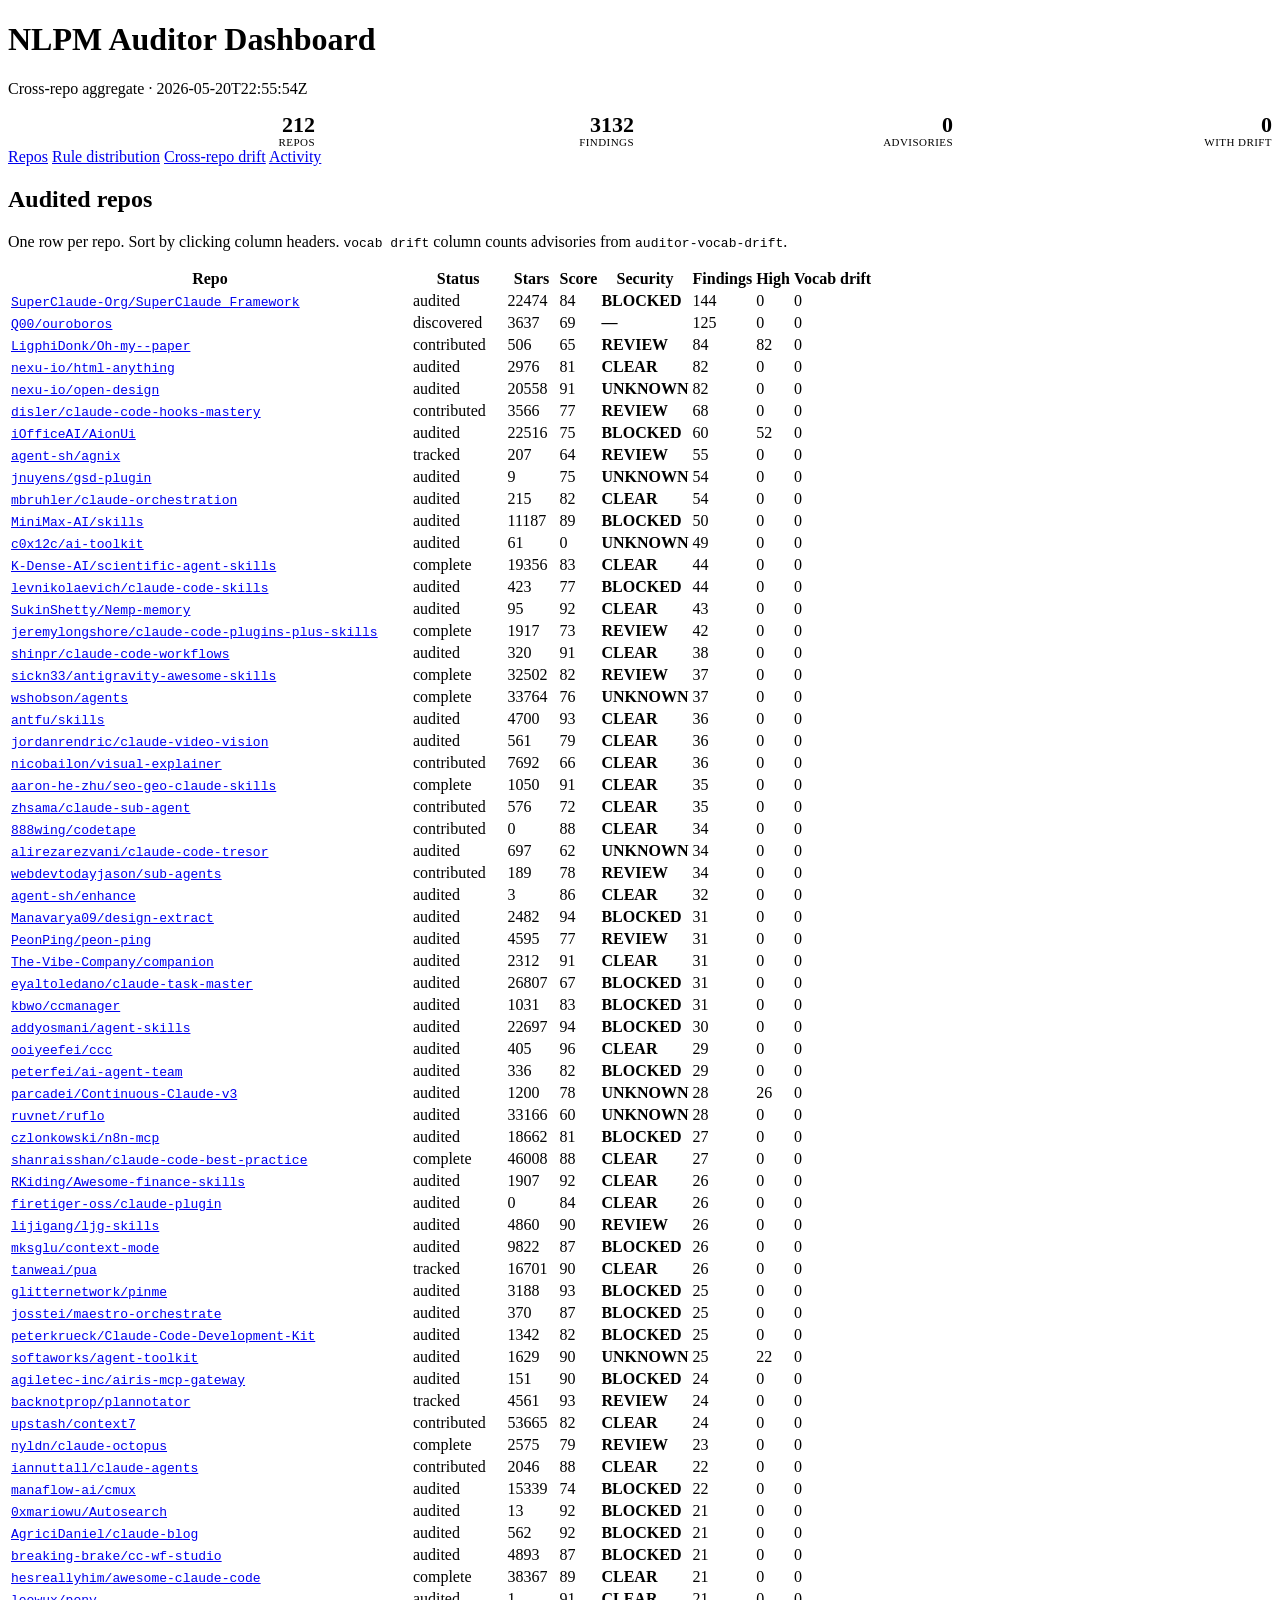
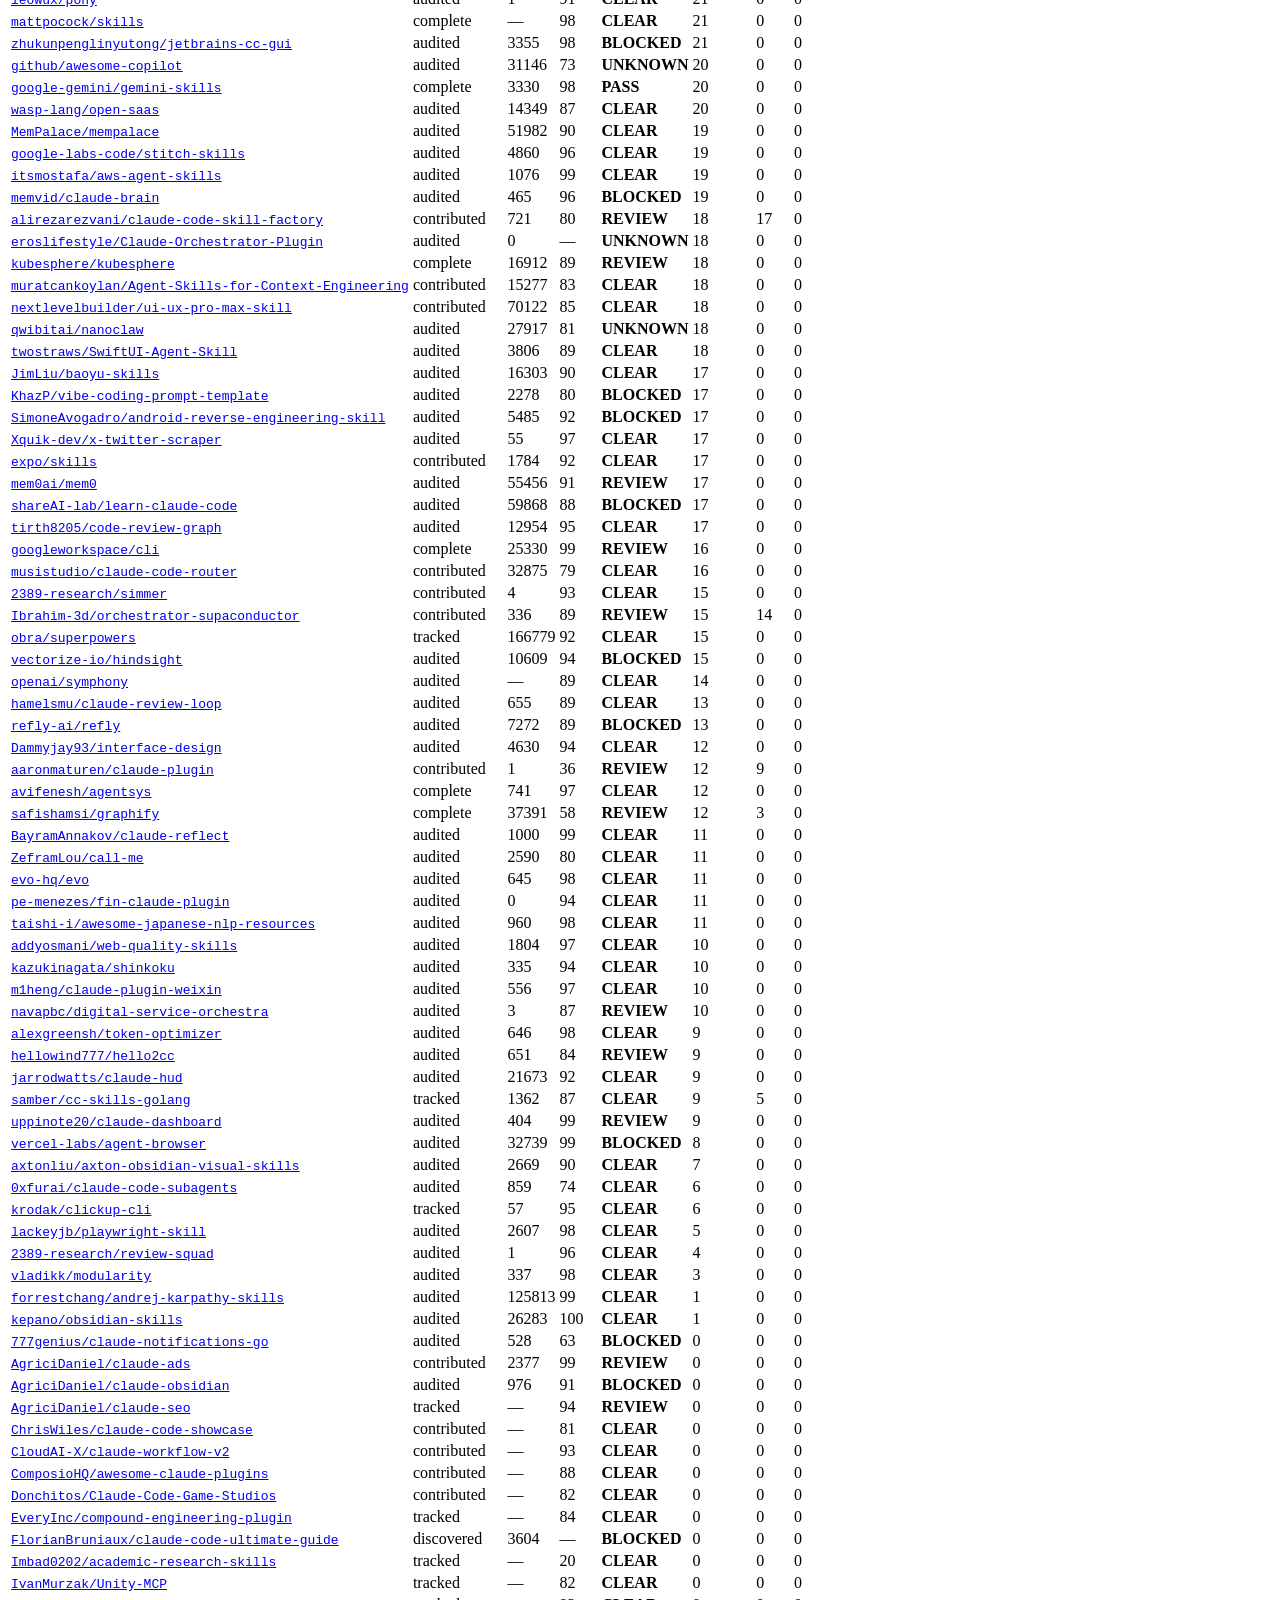
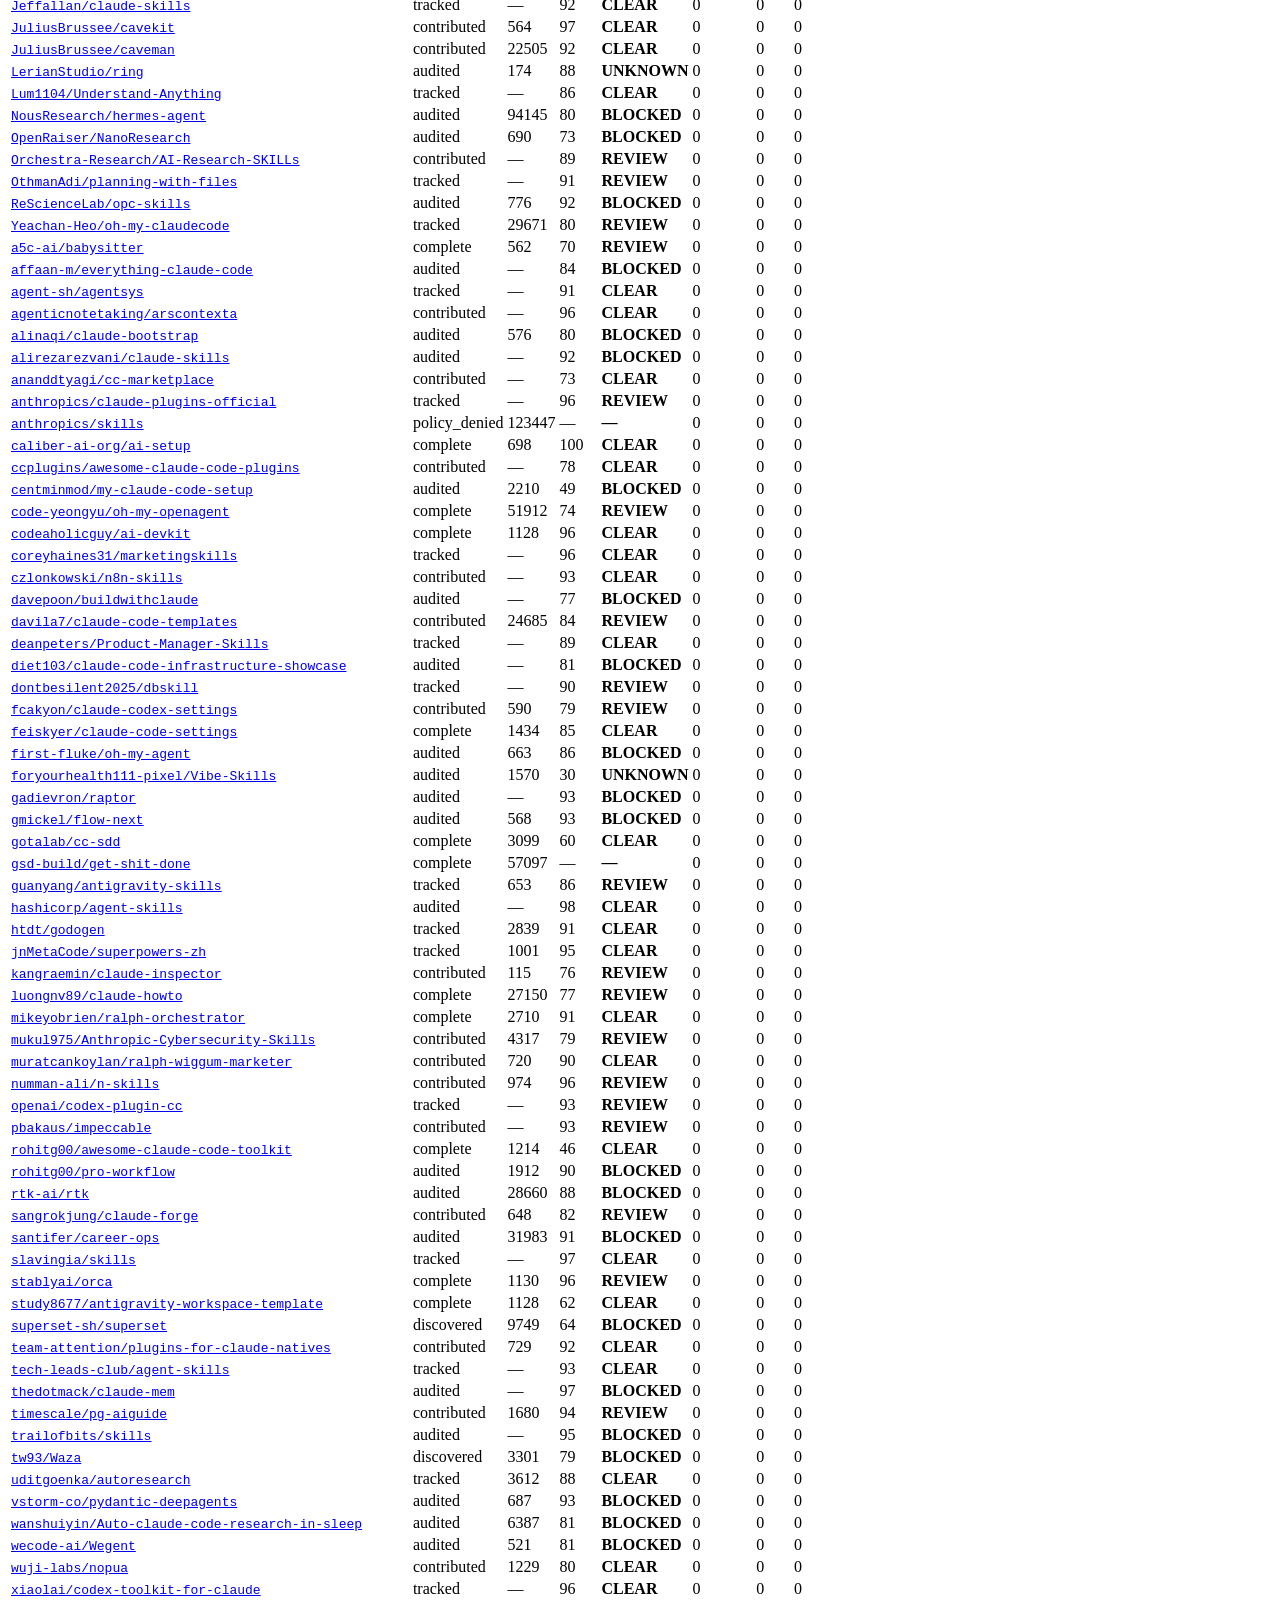
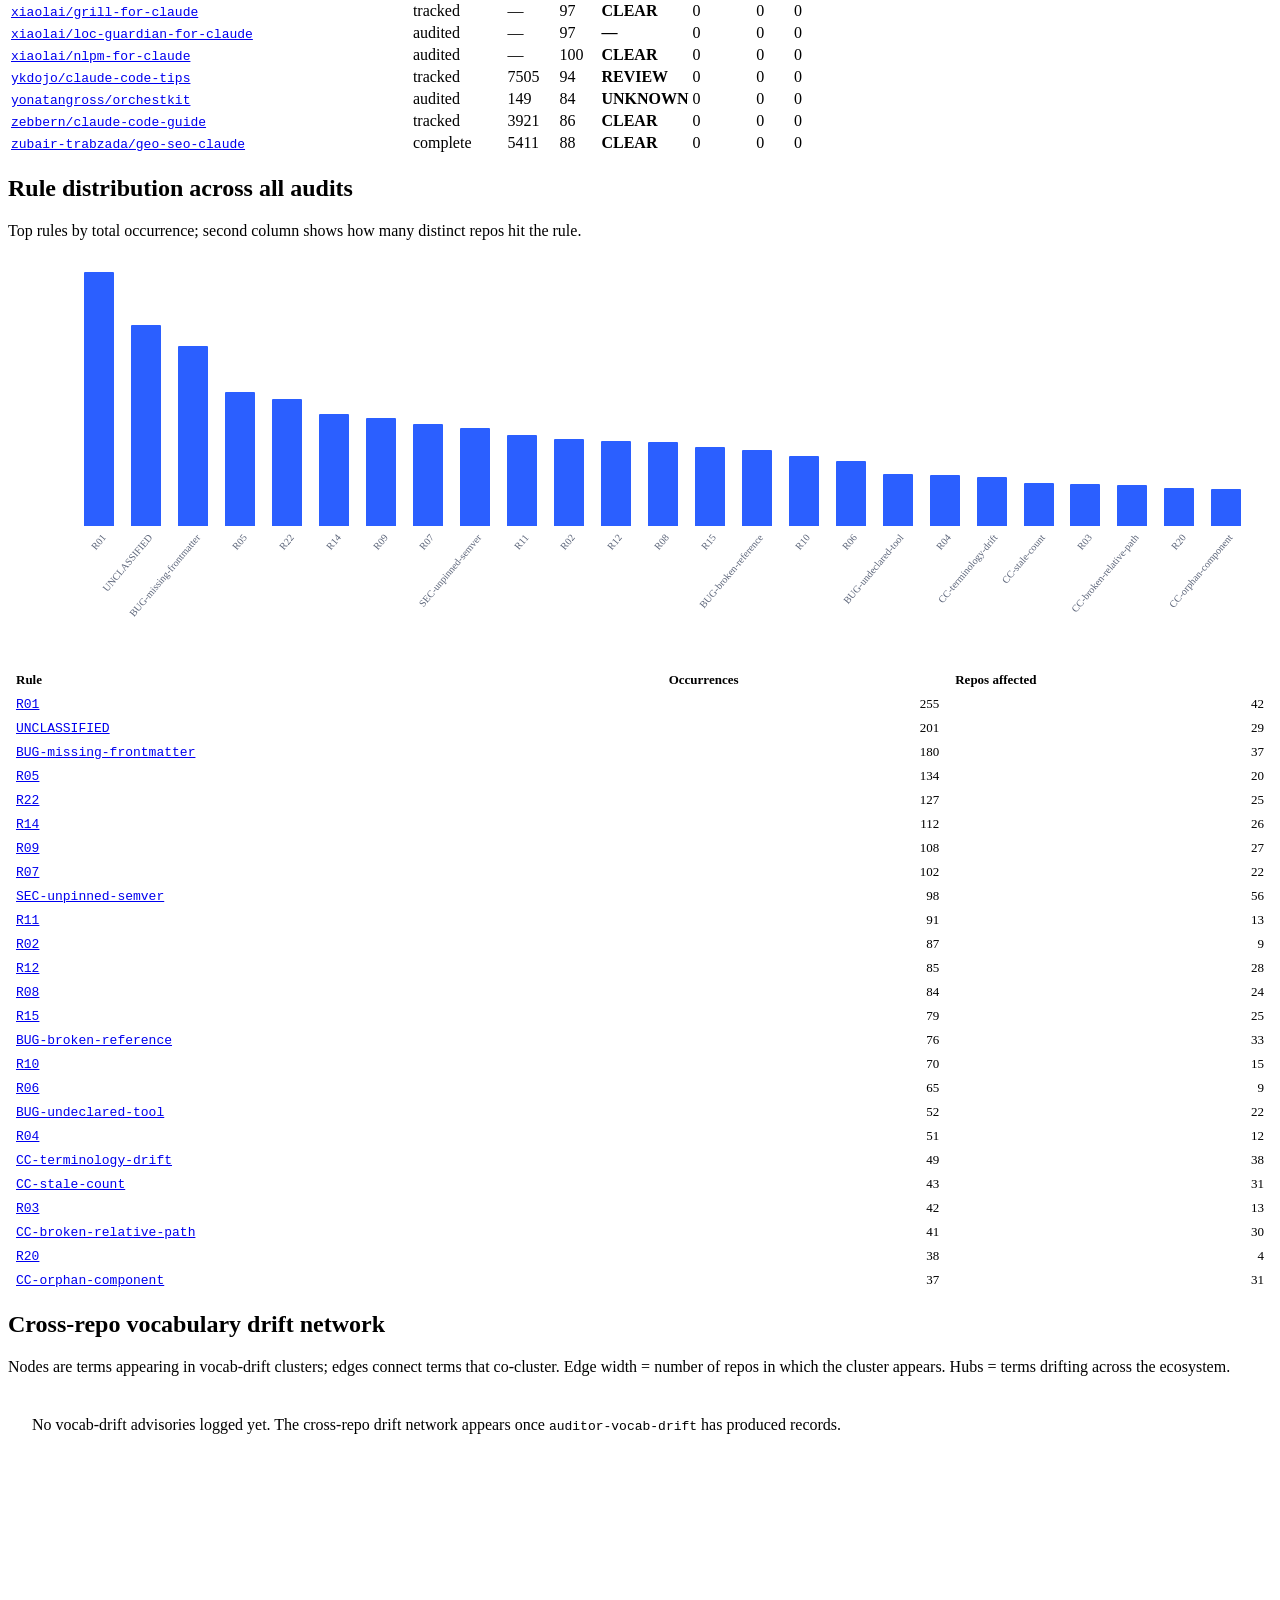
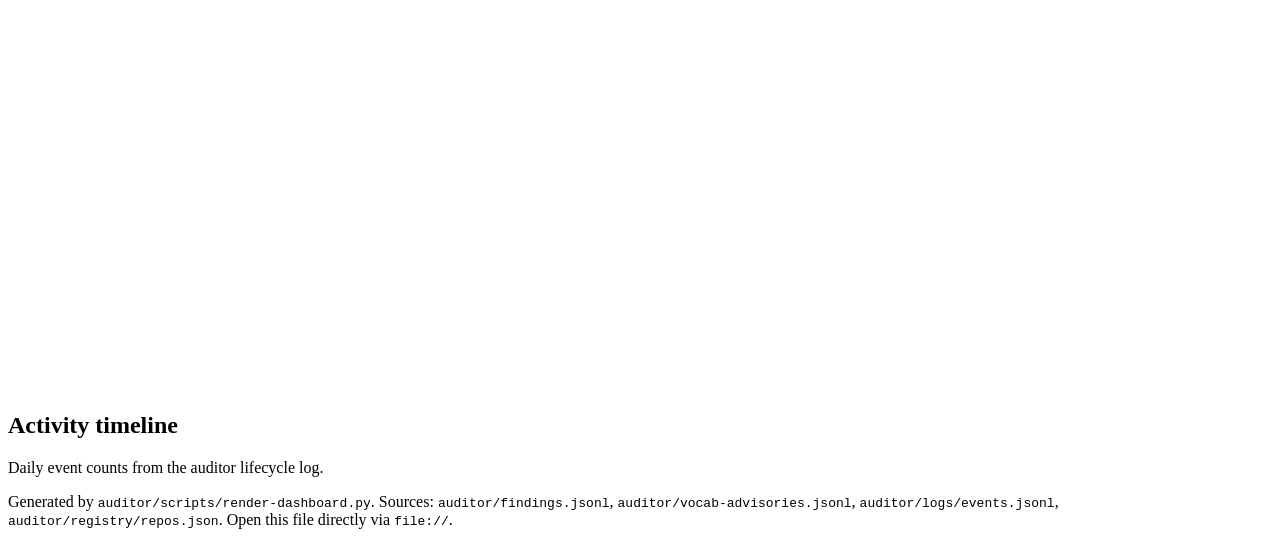
==== commit ba9879a7: "dashboard: 2026-05-20 render" ====
--- a/auditor/reports/dashboard.html
+++ b/auditor/reports/dashboard.html
@@ -10,7 +10,7 @@
   <header>
     <div class="hdr-left">
       <h1>NLPM Auditor Dashboard</h1>
-      <p class="proj">Cross-repo aggregate <span class="muted">·</span> <span class="muted">2026-05-19T22:50:59Z</span></p>
+      <p class="proj">Cross-repo aggregate <span class="muted">·</span> <span class="muted">2026-05-20T22:55:54Z</span></p>
     </div>
     <div class="hdr-right">
       <div id="kpi-grid"></div>
@@ -79,7 +79,7 @@
     </p>
   </footer>
 
-  <script type="application/json" id="nlpm-data">{"generated_at":"2026-05-19T22:50:59Z","since":null,"summary":{"total_repos":212,"total_findings":3132,"high_findings":230,"total_advisories":0,"high_advisories":0,"repos_with_drift":0,"repos_blocked":52},"repo_rows":[{"repo":"SuperClaude-Org/SuperClaude_Framework","status":"audited","stars":22474,"score":84,"security":"BLOCKED","total_findings":144,"high_findings":0,"medium_findings":0,"vocab_drift_count":0,"vocab_drift_high":0},{"repo":"Q00/ouroboros","status":"discovered","stars":3637,"score":69,"security":null,"total_findings":125,"high_findings":0,"medium_findings":0,"vocab_drift_count":0,"vocab_drift_high":0},{"repo":"LigphiDonk/Oh-my--paper","status":"contributed","stars":506,"score":65,"security":"REVIEW","total_findings":84,"high_findings":82,"medium_findings":2,"vocab_drift_count":0,"vocab_drift_high":0},{"repo":"nexu-io/html-anything","status":"audited","stars":2976,"score":81,"security":"CLEAR","total_findings":82,"high_findings":0,"medium_findings":0,"vocab_drift_count":0,"vocab_drift_high":0},{"repo":"nexu-io/open-design","status":"audited","stars":20558,"score":91,"security":"UNKNOWN","total_findings":82,"high_findings":0,"medium_findings":0,"vocab_drift_count":0,"vocab_drift_high":0},{"repo":"disler/claude-code-hooks-mastery","status":"contributed","stars":3566,"score":77,"security":"REVIEW","total_findings":68,"high_findings":0,"medium_findings":0,"vocab_drift_count":0,"vocab_drift_high":0},{"repo":"iOfficeAI/AionUi","status":"audited","stars":22516,"score":75,"security":"BLOCKED","total_findings":60,"high_findings":52,"medium_findings":8,"vocab_drift_count":0,"vocab_drift_high":0},{"repo":"agent-sh/agnix","status":"tracked","stars":207,"score":64,"security":"REVIEW","total_findings":55,"high_findings":0,"medium_findings":0,"vocab_drift_count":0,"vocab_drift_high":0},{"repo":"jnuyens/gsd-plugin","status":"audited","stars":9,"score":75,"security":"UNKNOWN","total_findings":54,"high_findings":0,"medium_findings":0,"vocab_drift_count":0,"vocab_drift_high":0},{"repo":"mbruhler/claude-orchestration","status":"audited","stars":215,"score":82,"security":"CLEAR","total_findings":54,"high_findings":0,"medium_findings":0,"vocab_drift_count":0,"vocab_drift_high":0},{"repo":"MiniMax-AI/skills","status":"audited","stars":11187,"score":89,"security":"BLOCKED","total_findings":50,"high_findings":0,"medium_findings":0,"vocab_drift_count":0,"vocab_drift_high":0},{"repo":"c0x12c/ai-toolkit","status":"audited","stars":61,"score":0,"security":"UNKNOWN","total_findings":49,"high_findings":0,"medium_findings":0,"vocab_drift_count":0,"vocab_drift_high":0},{"repo":"K-Dense-AI/scientific-agent-skills","status":"complete","stars":19356,"score":83,"security":"CLEAR","total_findings":44,"high_findings":0,"medium_findings":0,"vocab_drift_count":0,"vocab_drift_high":0},{"repo":"levnikolaevich/claude-code-skills","status":"audited","stars":423,"score":77,"security":"BLOCKED","total_findings":44,"high_findings":0,"medium_findings":0,"vocab_drift_count":0,"vocab_drift_high":0},{"repo":"SukinShetty/Nemp-memory","status":"audited","stars":95,"score":92,"security":"CLEAR","total_findings":43,"high_findings":0,"medium_findings":0,"vocab_drift_count":0,"vocab_drift_high":0},{"repo":"jeremylongshore/claude-code-plugins-plus-skills","status":"complete","stars":1917,"score":73,"security":"REVIEW","total_findings":42,"high_findings":0,"medium_findings":0,"vocab_drift_count":0,"vocab_drift_high":0},{"repo":"shinpr/claude-code-workflows","status":"audited","stars":320,"score":91,"security":"CLEAR","total_findings":38,"high_findings":0,"medium_findings":0,"vocab_drift_count":0,"vocab_drift_high":0},{"repo":"sickn33/antigravity-awesome-skills","status":"complete","stars":32502,"score":82,"security":"REVIEW","total_findings":37,"high_findings":0,"medium_findings":0,"vocab_drift_count":0,"vocab_drift_high":0},{"repo":"wshobson/agents","status":"complete","stars":33764,"score":76,"security":"UNKNOWN","total_findings":37,"high_findings":0,"medium_findings":0,"vocab_drift_count":0,"vocab_drift_high":0},{"repo":"antfu/skills","status":"audited","stars":4700,"score":93,"security":"CLEAR","total_findings":36,"high_findings":0,"medium_findings":0,"vocab_drift_count":0,"vocab_drift_high":0},{"repo":"jordanrendric/claude-video-vision","status":"audited","stars":561,"score":79,"security":"CLEAR","total_findings":36,"high_findings":0,"medium_findings":0,"vocab_drift_count":0,"vocab_drift_high":0},{"repo":"nicobailon/visual-explainer","status":"contributed","stars":7692,"score":66,"security":"CLEAR","total_findings":36,"high_findings":0,"medium_findings":0,"vocab_drift_count":0,"vocab_drift_high":0},{"repo":"aaron-he-zhu/seo-geo-claude-skills","status":"complete","stars":1050,"score":91,"security":"CLEAR","total_findings":35,"high_findings":0,"medium_findings":0,"vocab_drift_count":0,"vocab_drift_high":0},{"repo":"zhsama/claude-sub-agent","status":"contributed","stars":576,"score":72,"security":"CLEAR","total_findings":35,"high_findings":0,"medium_findings":0,"vocab_drift_count":0,"vocab_drift_high":0},{"repo":"888wing/codetape","status":"contributed","stars":0,"score":88,"security":"CLEAR","total_findings":34,"high_findings":0,"medium_findings":0,"vocab_drift_count":0,"vocab_drift_high":0},{"repo":"alirezarezvani/claude-code-tresor","status":"audited","stars":697,"score":62,"security":"UNKNOWN","total_findings":34,"high_findings":0,"medium_findings":0,"vocab_drift_count":0,"vocab_drift_high":0},{"repo":"webdevtodayjason/sub-agents","status":"contributed","stars":189,"score":78,"security":"REVIEW","total_findings":34,"high_findings":0,"medium_findings":0,"vocab_drift_count":0,"vocab_drift_high":0},{"repo":"agent-sh/enhance","status":"audited","stars":3,"score":86,"security":"CLEAR","total_findings":32,"high_findings":0,"medium_findings":0,"vocab_drift_count":0,"vocab_drift_high":0},{"repo":"Manavarya09/design-extract","status":"audited","stars":2482,"score":94,"security":"BLOCKED","total_findings":31,"high_findings":0,"medium_findings":0,"vocab_drift_count":0,"vocab_drift_high":0},{"repo":"PeonPing/peon-ping","status":"audited","stars":4595,"score":77,"security":"REVIEW","total_findings":31,"high_findings":0,"medium_findings":0,"vocab_drift_count":0,"vocab_drift_high":0},{"repo":"The-Vibe-Company/companion","status":"audited","stars":2312,"score":91,"security":"CLEAR","total_findings":31,"high_findings":0,"medium_findings":0,"vocab_drift_count":0,"vocab_drift_high":0},{"repo":"eyaltoledano/claude-task-master","status":"audited","stars":26807,"score":67,"security":"BLOCKED","total_findings":31,"high_findings":0,"medium_findings":0,"vocab_drift_count":0,"vocab_drift_high":0},{"repo":"kbwo/ccmanager","status":"audited","stars":1031,"score":83,"security":"BLOCKED","total_findings":31,"high_findings":0,"medium_findings":0,"vocab_drift_count":0,"vocab_drift_high":0},{"repo":"addyosmani/agent-skills","status":"audited","stars":22697,"score":94,"security":"BLOCKED","total_findings":30,"high_findings":0,"medium_findings":0,"vocab_drift_count":0,"vocab_drift_high":0},{"repo":"ooiyeefei/ccc","status":"audited","stars":405,"score":96,"security":"CLEAR","total_findings":29,"high_findings":0,"medium_findings":0,"vocab_drift_count":0,"vocab_drift_high":0},{"repo":"peterfei/ai-agent-team","status":"audited","stars":336,"score":82,"security":"BLOCKED","total_findings":29,"high_findings":0,"medium_findings":0,"vocab_drift_count":0,"vocab_drift_high":0},{"repo":"parcadei/Continuous-Claude-v3","status":"audited","stars":1200,"score":78,"security":"UNKNOWN","total_findings":28,"high_findings":26,"medium_findings":2,"vocab_drift_count":0,"vocab_drift_high":0},{"repo":"ruvnet/ruflo","status":"audited","stars":33166,"score":60,"security":"UNKNOWN","total_findings":28,"high_findings":0,"medium_findings":0,"vocab_drift_count":0,"vocab_drift_high":0},{"repo":"czlonkowski/n8n-mcp","status":"audited","stars":18662,"score":81,"security":"BLOCKED","total_findings":27,"high_findings":0,"medium_findings":0,"vocab_drift_count":0,"vocab_drift_high":0},{"repo":"shanraisshan/claude-code-best-practice","status":"complete","stars":46008,"score":88,"security":"CLEAR","total_findings":27,"high_findings":0,"medium_findings":0,"vocab_drift_count":0,"vocab_drift_high":0},{"repo":"RKiding/Awesome-finance-skills","status":"audited","stars":1907,"score":92,"security":"CLEAR","total_findings":26,"high_findings":0,"medium_findings":0,"vocab_drift_count":0,"vocab_drift_high":0},{"repo":"firetiger-oss/claude-plugin","status":"audited","stars":0,"score":84,"security":"CLEAR","total_findings":26,"high_findings":0,"medium_findings":0,"vocab_drift_count":0,"vocab_drift_high":0},{"repo":"lijigang/ljg-skills","status":"audited","stars":4860,"score":90,"security":"REVIEW","total_findings":26,"high_findings":0,"medium_findings":0,"vocab_drift_count":0,"vocab_drift_high":0},{"repo":"mksglu/context-mode","status":"audited","stars":9822,"score":87,"security":"BLOCKED","total_findings":26,"high_findings":0,"medium_findings":0,"vocab_drift_count":0,"vocab_drift_high":0},{"repo":"tanweai/pua","status":"tracked","stars":16701,"score":90,"security":"CLEAR","total_findings":26,"high_findings":0,"medium_findings":0,"vocab_drift_count":0,"vocab_drift_high":0},{"repo":"glitternetwork/pinme","status":"audited","stars":3188,"score":93,"security":"BLOCKED","total_findings":25,"high_findings":0,"medium_findings":0,"vocab_drift_count":0,"vocab_drift_high":0},{"repo":"josstei/maestro-orchestrate","status":"audited","stars":370,"score":87,"security":"BLOCKED","total_findings":25,"high_findings":0,"medium_findings":0,"vocab_drift_count":0,"vocab_drift_high":0},{"repo":"peterkrueck/Claude-Code-Development-Kit","status":"audited","stars":1342,"score":82,"security":"BLOCKED","total_findings":25,"high_findings":0,"medium_findings":0,"vocab_drift_count":0,"vocab_drift_high":0},{"repo":"softaworks/agent-toolkit","status":"audited","stars":1629,"score":90,"security":"UNKNOWN","total_findings":25,"high_findings":22,"medium_findings":3,"vocab_drift_count":0,"vocab_drift_high":0},{"repo":"agiletec-inc/airis-mcp-gateway","status":"audited","stars":151,"score":90,"security":"BLOCKED","total_findings":24,"high_findings":0,"medium_findings":0,"vocab_drift_count":0,"vocab_drift_high":0},{"repo":"backnotprop/plannotator","status":"tracked","stars":4561,"score":93,"security":"REVIEW","total_findings":24,"high_findings":0,"medium_findings":0,"vocab_drift_count":0,"vocab_drift_high":0},{"repo":"upstash/context7","status":"contributed","stars":53665,"score":82,"security":"CLEAR","total_findings":24,"high_findings":0,"medium_findings":0,"vocab_drift_count":0,"vocab_drift_high":0},{"repo":"nyldn/claude-octopus","status":"complete","stars":2575,"score":79,"security":"REVIEW","total_findings":23,"high_findings":0,"medium_findings":0,"vocab_drift_count":0,"vocab_drift_high":0},{"repo":"iannuttall/claude-agents","status":"contributed","stars":2046,"score":88,"security":"CLEAR","total_findings":22,"high_findings":0,"medium_findings":0,"vocab_drift_count":0,"vocab_drift_high":0},{"repo":"manaflow-ai/cmux","status":"audited","stars":15339,"score":74,"security":"BLOCKED","total_findings":22,"high_findings":0,"medium_findings":0,"vocab_drift_count":0,"vocab_drift_high":0},{"repo":"0xmariowu/Autosearch","status":"audited","stars":13,"score":92,"security":"BLOCKED","total_findings":21,"high_findings":0,"medium_findings":0,"vocab_drift_count":0,"vocab_drift_high":0},{"repo":"AgriciDaniel/claude-blog","status":"audited","stars":562,"score":92,"security":"BLOCKED","total_findings":21,"high_findings":0,"medium_findings":0,"vocab_drift_count":0,"vocab_drift_high":0},{"repo":"breaking-brake/cc-wf-studio","status":"audited","stars":4893,"score":87,"security":"BLOCKED","total_findings":21,"high_findings":0,"medium_findings":0,"vocab_drift_count":0,"vocab_drift_high":0},{"repo":"hesreallyhim/awesome-claude-code","status":"complete","stars":38367,"score":89,"security":"CLEAR","total_findings":21,"high_findings":0,"medium_findings":0,"vocab_drift_count":0,"vocab_drift_high":0},{"repo":"leowux/pony","status":"audited","stars":1,"score":91,"security":"CLEAR","total_findings":21,"high_findings":0,"medium_findings":0,"vocab_drift_count":0,"vocab_drift_high":0},{"repo":"mattpocock/skills","status":"complete","stars":null,"score":98,"security":"CLEAR","total_findings":21,"high_findings":0,"medium_findings":0,"vocab_drift_count":0,"vocab_drift_high":0},{"repo":"zhukunpenglinyutong/jetbrains-cc-gui","status":"audited","stars":3355,"score":98,"security":"BLOCKED","total_findings":21,"high_findings":0,"medium_findings":0,"vocab_drift_count":0,"vocab_drift_high":0},{"repo":"github/awesome-copilot","status":"audited","stars":31146,"score":73,"security":"UNKNOWN","total_findings":20,"high_findings":0,"medium_findings":0,"vocab_drift_count":0,"vocab_drift_high":0},{"repo":"google-gemini/gemini-skills","status":"complete","stars":3330,"score":98,"security":"PASS","total_findings":20,"high_findings":0,"medium_findings":0,"vocab_drift_count":0,"vocab_drift_high":0},{"repo":"wasp-lang/open-saas","status":"audited","stars":14349,"score":87,"security":"CLEAR","total_findings":20,"high_findings":0,"medium_findings":0,"vocab_drift_count":0,"vocab_drift_high":0},{"repo":"MemPalace/mempalace","status":"audited","stars":51982,"score":90,"security":"CLEAR","total_findings":19,"high_findings":0,"medium_findings":0,"vocab_drift_count":0,"vocab_drift_high":0},{"repo":"google-labs-code/stitch-skills","status":"audited","stars":4860,"score":96,"security":"CLEAR","total_findings":19,"high_findings":0,"medium_findings":0,"vocab_drift_count":0,"vocab_drift_high":0},{"repo":"itsmostafa/aws-agent-skills","status":"audited","stars":1076,"score":99,"security":"CLEAR","total_findings":19,"high_findings":0,"medium_findings":0,"vocab_drift_count":0,"vocab_drift_high":0},{"repo":"memvid/claude-brain","status":"audited","stars":465,"score":96,"security":"BLOCKED","total_findings":19,"high_findings":0,"medium_findings":0,"vocab_drift_count":0,"vocab_drift_high":0},{"repo":"alirezarezvani/claude-code-skill-factory","status":"contributed","stars":721,"score":80,"security":"REVIEW","total_findings":18,"high_findings":17,"medium_findings":1,"vocab_drift_count":0,"vocab_drift_high":0},{"repo":"eroslifestyle/Claude-Orchestrator-Plugin","status":"audited","stars":0,"score":null,"security":"UNKNOWN","total_findings":18,"high_findings":0,"medium_findings":0,"vocab_drift_count":0,"vocab_drift_high":0},{"repo":"kubesphere/kubesphere","status":"complete","stars":16912,"score":89,"security":"REVIEW","total_findings":18,"high_findings":0,"medium_findings":0,"vocab_drift_count":0,"vocab_drift_high":0},{"repo":"muratcankoylan/Agent-Skills-for-Context-Engineering","status":"contributed","stars":15277,"score":83,"security":"CLEAR","total_findings":18,"high_findings":0,"medium_findings":0,"vocab_drift_count":0,"vocab_drift_high":0},{"repo":"nextlevelbuilder/ui-ux-pro-max-skill","status":"contributed","stars":70122,"score":85,"security":"CLEAR","total_findings":18,"high_findings":0,"medium_findings":0,"vocab_drift_count":0,"vocab_drift_high":0},{"repo":"qwibitai/nanoclaw","status":"audited","stars":27917,"score":81,"security":"UNKNOWN","total_findings":18,"high_findings":0,"medium_findings":0,"vocab_drift_count":0,"vocab_drift_high":0},{"repo":"twostraws/SwiftUI-Agent-Skill","status":"audited","stars":3806,"score":89,"security":"CLEAR","total_findings":18,"high_findings":0,"medium_findings":0,"vocab_drift_count":0,"vocab_drift_high":0},{"repo":"JimLiu/baoyu-skills","status":"audited","stars":16303,"score":90,"security":"CLEAR","total_findings":17,"high_findings":0,"medium_findings":0,"vocab_drift_count":0,"vocab_drift_high":0},{"repo":"KhazP/vibe-coding-prompt-template","status":"audited","stars":2278,"score":80,"security":"BLOCKED","total_findings":17,"high_findings":0,"medium_findings":0,"vocab_drift_count":0,"vocab_drift_high":0},{"repo":"SimoneAvogadro/android-reverse-engineering-skill","status":"audited","stars":5485,"score":92,"security":"BLOCKED","total_findings":17,"high_findings":0,"medium_findings":0,"vocab_drift_count":0,"vocab_drift_high":0},{"repo":"Xquik-dev/x-twitter-scraper","status":"audited","stars":55,"score":97,"security":"CLEAR","total_findings":17,"high_findings":0,"medium_findings":0,"vocab_drift_count":0,"vocab_drift_high":0},{"repo":"expo/skills","status":"contributed","stars":1784,"score":92,"security":"CLEAR","total_findings":17,"high_findings":0,"medium_findings":0,"vocab_drift_count":0,"vocab_drift_high":0},{"repo":"mem0ai/mem0","status":"audited","stars":55456,"score":91,"security":"REVIEW","total_findings":17,"high_findings":0,"medium_findings":0,"vocab_drift_count":0,"vocab_drift_high":0},{"repo":"shareAI-lab/learn-claude-code","status":"audited","stars":59868,"score":88,"security":"BLOCKED","total_findings":17,"high_findings":0,"medium_findings":0,"vocab_drift_count":0,"vocab_drift_high":0},{"repo":"tirth8205/code-review-graph","status":"audited","stars":12954,"score":95,"security":"CLEAR","total_findings":17,"high_findings":0,"medium_findings":0,"vocab_drift_count":0,"vocab_drift_high":0},{"repo":"googleworkspace/cli","status":"complete","stars":25330,"score":99,"security":"REVIEW","total_findings":16,"high_findings":0,"medium_findings":0,"vocab_drift_count":0,"vocab_drift_high":0},{"repo":"musistudio/claude-code-router","status":"contributed","stars":32875,"score":79,"security":"CLEAR","total_findings":16,"high_findings":0,"medium_findings":0,"vocab_drift_count":0,"vocab_drift_high":0},{"repo":"2389-research/simmer","status":"contributed","stars":4,"score":93,"security":"CLEAR","total_findings":15,"high_findings":0,"medium_findings":0,"vocab_drift_count":0,"vocab_drift_high":0},{"repo":"Ibrahim-3d/orchestrator-supaconductor","status":"contributed","stars":336,"score":89,"security":"REVIEW","total_findings":15,"high_findings":14,"medium_findings":1,"vocab_drift_count":0,"vocab_drift_high":0},{"repo":"obra/superpowers","status":"tracked","stars":166779,"score":92,"security":"CLEAR","total_findings":15,"high_findings":0,"medium_findings":0,"vocab_drift_count":0,"vocab_drift_high":0},{"repo":"vectorize-io/hindsight","status":"audited","stars":10609,"score":94,"security":"BLOCKED","total_findings":15,"high_findings":0,"medium_findings":0,"vocab_drift_count":0,"vocab_drift_high":0},{"repo":"openai/symphony","status":"audited","stars":null,"score":89,"security":"CLEAR","total_findings":14,"high_findings":0,"medium_findings":0,"vocab_drift_count":0,"vocab_drift_high":0},{"repo":"hamelsmu/claude-review-loop","status":"audited","stars":655,"score":89,"security":"CLEAR","total_findings":13,"high_findings":0,"medium_findings":0,"vocab_drift_count":0,"vocab_drift_high":0},{"repo":"refly-ai/refly","status":"audited","stars":7272,"score":89,"security":"BLOCKED","total_findings":13,"high_findings":0,"medium_findings":0,"vocab_drift_count":0,"vocab_drift_high":0},{"repo":"Dammyjay93/interface-design","status":"audited","stars":4630,"score":94,"security":"CLEAR","total_findings":12,"high_findings":0,"medium_findings":0,"vocab_drift_count":0,"vocab_drift_high":0},{"repo":"aaronmaturen/claude-plugin","status":"contributed","stars":1,"score":36,"security":"REVIEW","total_findings":12,"high_findings":9,"medium_findings":3,"vocab_drift_count":0,"vocab_drift_high":0},{"repo":"avifenesh/agentsys","status":"complete","stars":741,"score":97,"security":"CLEAR","total_findings":12,"high_findings":0,"medium_findings":0,"vocab_drift_count":0,"vocab_drift_high":0},{"repo":"safishamsi/graphify","status":"complete","stars":37391,"score":58,"security":"REVIEW","total_findings":12,"high_findings":3,"medium_findings":8,"vocab_drift_count":0,"vocab_drift_high":0},{"repo":"BayramAnnakov/claude-reflect","status":"audited","stars":1000,"score":99,"security":"CLEAR","total_findings":11,"high_findings":0,"medium_findings":0,"vocab_drift_count":0,"vocab_drift_high":0},{"repo":"ZeframLou/call-me","status":"audited","stars":2590,"score":80,"security":"CLEAR","total_findings":11,"high_findings":0,"medium_findings":0,"vocab_drift_count":0,"vocab_drift_high":0},{"repo":"evo-hq/evo","status":"audited","stars":645,"score":98,"security":"CLEAR","total_findings":11,"high_findings":0,"medium_findings":0,"vocab_drift_count":0,"vocab_drift_high":0},{"repo":"pe-menezes/fin-claude-plugin","status":"audited","stars":0,"score":94,"security":"CLEAR","total_findings":11,"high_findings":0,"medium_findings":0,"vocab_drift_count":0,"vocab_drift_high":0},{"repo":"taishi-i/awesome-japanese-nlp-resources","status":"audited","stars":960,"score":98,"security":"CLEAR","total_findings":11,"high_findings":0,"medium_findings":0,"vocab_drift_count":0,"vocab_drift_high":0},{"repo":"addyosmani/web-quality-skills","status":"audited","stars":1804,"score":97,"security":"CLEAR","total_findings":10,"high_findings":0,"medium_findings":0,"vocab_drift_count":0,"vocab_drift_high":0},{"repo":"kazukinagata/shinkoku","status":"audited","stars":335,"score":94,"security":"CLEAR","total_findings":10,"high_findings":0,"medium_findings":0,"vocab_drift_count":0,"vocab_drift_high":0},{"repo":"m1heng/claude-plugin-weixin","status":"audited","stars":556,"score":97,"security":"CLEAR","total_findings":10,"high_findings":0,"medium_findings":0,"vocab_drift_count":0,"vocab_drift_high":0},{"repo":"navapbc/digital-service-orchestra","status":"audited","stars":3,"score":87,"security":"REVIEW","total_findings":10,"high_findings":0,"medium_findings":0,"vocab_drift_count":0,"vocab_drift_high":0},{"repo":"alexgreensh/token-optimizer","status":"audited","stars":646,"score":98,"security":"CLEAR","total_findings":9,"high_findings":0,"medium_findings":0,"vocab_drift_count":0,"vocab_drift_high":0},{"repo":"hellowind777/hello2cc","status":"audited","stars":651,"score":84,"security":"REVIEW","total_findings":9,"high_findings":0,"medium_findings":0,"vocab_drift_count":0,"vocab_drift_high":0},{"repo":"jarrodwatts/claude-hud","status":"audited","stars":21673,"score":92,"security":"CLEAR","total_findings":9,"high_findings":0,"medium_findings":0,"vocab_drift_count":0,"vocab_drift_high":0},{"repo":"samber/cc-skills-golang","status":"tracked","stars":1362,"score":87,"security":"CLEAR","total_findings":9,"high_findings":5,"medium_findings":4,"vocab_drift_count":0,"vocab_drift_high":0},{"repo":"uppinote20/claude-dashboard","status":"audited","stars":404,"score":99,"security":"REVIEW","total_findings":9,"high_findings":0,"medium_findings":0,"vocab_drift_count":0,"vocab_drift_high":0},{"repo":"vercel-labs/agent-browser","status":"audited","stars":32739,"score":99,"security":"BLOCKED","total_findings":8,"high_findings":0,"medium_findings":0,"vocab_drift_count":0,"vocab_drift_high":0},{"repo":"axtonliu/axton-obsidian-visual-skills","status":"audited","stars":2669,"score":90,"security":"CLEAR","total_findings":7,"high_findings":0,"medium_findings":0,"vocab_drift_count":0,"vocab_drift_high":0},{"repo":"0xfurai/claude-code-subagents","status":"audited","stars":859,"score":74,"security":"CLEAR","total_findings":6,"high_findings":0,"medium_findings":0,"vocab_drift_count":0,"vocab_drift_high":0},{"repo":"krodak/clickup-cli","status":"tracked","stars":57,"score":95,"security":"CLEAR","total_findings":6,"high_findings":0,"medium_findings":0,"vocab_drift_count":0,"vocab_drift_high":0},{"repo":"lackeyjb/playwright-skill","status":"audited","stars":2607,"score":98,"security":"CLEAR","total_findings":5,"high_findings":0,"medium_findings":0,"vocab_drift_count":0,"vocab_drift_high":0},{"repo":"2389-research/review-squad","status":"audited","stars":1,"score":96,"security":"CLEAR","total_findings":4,"high_findings":0,"medium_findings":0,"vocab_drift_count":0,"vocab_drift_high":0},{"repo":"vladikk/modularity","status":"audited","stars":337,"score":98,"security":"CLEAR","total_findings":3,"high_findings":0,"medium_findings":0,"vocab_drift_count":0,"vocab_drift_high":0},{"repo":"forrestchang/andrej-karpathy-skills","status":"audited","stars":125813,"score":99,"security":"CLEAR","total_findings":1,"high_findings":0,"medium_findings":0,"vocab_drift_count":0,"vocab_drift_high":0},{"repo":"kepano/obsidian-skills","status":"audited","stars":26283,"score":100,"security":"CLEAR","total_findings":1,"high_findings":0,"medium_findings":0,"vocab_drift_count":0,"vocab_drift_high":0},{"repo":"777genius/claude-notifications-go","status":"audited","stars":528,"score":63,"security":"BLOCKED","total_findings":0,"high_findings":0,"medium_findings":0,"vocab_drift_count":0,"vocab_drift_high":0},{"repo":"AgriciDaniel/claude-ads","status":"contributed","stars":2377,"score":99,"security":"REVIEW","total_findings":0,"high_findings":0,"medium_findings":0,"vocab_drift_count":0,"vocab_drift_high":0},{"repo":"AgriciDaniel/claude-obsidian","status":"audited","stars":976,"score":91,"security":"BLOCKED","total_findings":0,"high_findings":0,"medium_findings":0,"vocab_drift_count":0,"vocab_drift_high":0},{"repo":"AgriciDaniel/claude-seo","status":"tracked","stars":null,"score":94,"security":"REVIEW","total_findings":0,"high_findings":0,"medium_findings":0,"vocab_drift_count":0,"vocab_drift_high":0},{"repo":"ChrisWiles/claude-code-showcase","status":"contributed","stars":null,"score":81,"security":"CLEAR","total_findings":0,"high_findings":0,"medium_findings":0,"vocab_drift_count":0,"vocab_drift_high":0},{"repo":"CloudAI-X/claude-workflow-v2","status":"contributed","stars":null,"score":93,"security":"CLEAR","total_findings":0,"high_findings":0,"medium_findings":0,"vocab_drift_count":0,"vocab_drift_high":0},{"repo":"ComposioHQ/awesome-claude-plugins","status":"contributed","stars":null,"score":88,"security":"CLEAR","total_findings":0,"high_findings":0,"medium_findings":0,"vocab_drift_count":0,"vocab_drift_high":0},{"repo":"Donchitos/Claude-Code-Game-Studios","status":"contributed","stars":null,"score":82,"security":"CLEAR","total_findings":0,"high_findings":0,"medium_findings":0,"vocab_drift_count":0,"vocab_drift_high":0},{"repo":"EveryInc/compound-engineering-plugin","status":"tracked","stars":null,"score":84,"security":"CLEAR","total_findings":0,"high_findings":0,"medium_findings":0,"vocab_drift_count":0,"vocab_drift_high":0},{"repo":"FlorianBruniaux/claude-code-ultimate-guide","status":"discovered","stars":3604,"score":null,"security":"BLOCKED","total_findings":0,"high_findings":0,"medium_findings":0,"vocab_drift_count":0,"vocab_drift_high":0},{"repo":"Imbad0202/academic-research-skills","status":"tracked","stars":null,"score":20,"security":"CLEAR","total_findings":0,"high_findings":0,"medium_findings":0,"vocab_drift_count":0,"vocab_drift_high":0},{"repo":"IvanMurzak/Unity-MCP","status":"tracked","stars":null,"score":82,"security":"CLEAR","total_findings":0,"high_findings":0,"medium_findings":0,"vocab_drift_count":0,"vocab_drift_high":0},{"repo":"Jeffallan/claude-skills","status":"tracked","stars":null,"score":92,"security":"CLEAR","total_findings":0,"high_findings":0,"medium_findings":0,"vocab_drift_count":0,"vocab_drift_high":0},{"repo":"JuliusBrussee/cavekit","status":"contributed","stars":564,"score":97,"security":"CLEAR","total_findings":0,"high_findings":0,"medium_findings":0,"vocab_drift_count":0,"vocab_drift_high":0},{"repo":"JuliusBrussee/caveman","status":"contributed","stars":22505,"score":92,"security":"CLEAR","total_findings":0,"high_findings":0,"medium_findings":0,"vocab_drift_count":0,"vocab_drift_high":0},{"repo":"LerianStudio/ring","status":"audited","stars":174,"score":88,"security":"UNKNOWN","total_findings":0,"high_findings":0,"medium_findings":0,"vocab_drift_count":0,"vocab_drift_high":0},{"repo":"Lum1104/Understand-Anything","status":"tracked","stars":null,"score":86,"security":"CLEAR","total_findings":0,"high_findings":0,"medium_findings":0,"vocab_drift_count":0,"vocab_drift_high":0},{"repo":"NousResearch/hermes-agent","status":"audited","stars":94145,"score":80,"security":"BLOCKED","total_findings":0,"high_findings":0,"medium_findings":0,"vocab_drift_count":0,"vocab_drift_high":0},{"repo":"OpenRaiser/NanoResearch","status":"audited","stars":690,"score":73,"security":"BLOCKED","total_findings":0,"high_findings":0,"medium_findings":0,"vocab_drift_count":0,"vocab_drift_high":0},{"repo":"Orchestra-Research/AI-Research-SKILLs","status":"contributed","stars":null,"score":89,"security":"REVIEW","total_findings":0,"high_findings":0,"medium_findings":0,"vocab_drift_count":0,"vocab_drift_high":0},{"repo":"OthmanAdi/planning-with-files","status":"tracked","stars":null,"score":91,"security":"REVIEW","total_findings":0,"high_findings":0,"medium_findings":0,"vocab_drift_count":0,"vocab_drift_high":0},{"repo":"ReScienceLab/opc-skills","status":"audited","stars":776,"score":92,"security":"BLOCKED","total_findings":0,"high_findings":0,"medium_findings":0,"vocab_drift_count":0,"vocab_drift_high":0},{"repo":"Yeachan-Heo/oh-my-claudecode","status":"tracked","stars":29671,"score":80,"security":"REVIEW","total_findings":0,"high_findings":0,"medium_findings":0,"vocab_drift_count":0,"vocab_drift_high":0},{"repo":"a5c-ai/babysitter","status":"complete","stars":562,"score":70,"security":"REVIEW","total_findings":0,"high_findings":0,"medium_findings":0,"vocab_drift_count":0,"vocab_drift_high":0},{"repo":"affaan-m/everything-claude-code","status":"audited","stars":null,"score":84,"security":"BLOCKED","total_findings":0,"high_findings":0,"medium_findings":0,"vocab_drift_count":0,"vocab_drift_high":0},{"repo":"agent-sh/agentsys","status":"tracked","stars":null,"score":91,"security":"CLEAR","total_findings":0,"high_findings":0,"medium_findings":0,"vocab_drift_count":0,"vocab_drift_high":0},{"repo":"agenticnotetaking/arscontexta","status":"contributed","stars":null,"score":96,"security":"CLEAR","total_findings":0,"high_findings":0,"medium_findings":0,"vocab_drift_count":0,"vocab_drift_high":0},{"repo":"alinaqi/claude-bootstrap","status":"audited","stars":576,"score":80,"security":"BLOCKED","total_findings":0,"high_findings":0,"medium_findings":0,"vocab_drift_count":0,"vocab_drift_high":0},{"repo":"alirezarezvani/claude-skills","status":"audited","stars":null,"score":92,"security":"BLOCKED","total_findings":0,"high_findings":0,"medium_findings":0,"vocab_drift_count":0,"vocab_drift_high":0},{"repo":"ananddtyagi/cc-marketplace","status":"contributed","stars":null,"score":73,"security":"CLEAR","total_findings":0,"high_findings":0,"medium_findings":0,"vocab_drift_count":0,"vocab_drift_high":0},{"repo":"anthropics/claude-plugins-official","status":"tracked","stars":null,"score":96,"security":"REVIEW","total_findings":0,"high_findings":0,"medium_findings":0,"vocab_drift_count":0,"vocab_drift_high":0},{"repo":"anthropics/skills","status":"policy_denied","stars":123447,"score":null,"security":null,"total_findings":0,"high_findings":0,"medium_findings":0,"vocab_drift_count":0,"vocab_drift_high":0},{"repo":"caliber-ai-org/ai-setup","status":"complete","stars":698,"score":100,"security":"CLEAR","total_findings":0,"high_findings":0,"medium_findings":0,"vocab_drift_count":0,"vocab_drift_high":0},{"repo":"ccplugins/awesome-claude-code-plugins","status":"contributed","stars":null,"score":78,"security":"CLEAR","total_findings":0,"high_findings":0,"medium_findings":0,"vocab_drift_count":0,"vocab_drift_high":0},{"repo":"centminmod/my-claude-code-setup","status":"audited","stars":2210,"score":49,"security":"BLOCKED","total_findings":0,"high_findings":0,"medium_findings":0,"vocab_drift_count":0,"vocab_drift_high":0},{"repo":"code-yeongyu/oh-my-openagent","status":"complete","stars":51912,"score":74,"security":"REVIEW","total_findings":0,"high_findings":0,"medium_findings":0,"vocab_drift_count":0,"vocab_drift_high":0},{"repo":"codeaholicguy/ai-devkit","status":"complete","stars":1128,"score":96,"security":"CLEAR","total_findings":0,"high_findings":0,"medium_findings":0,"vocab_drift_count":0,"vocab_drift_high":0},{"repo":"coreyhaines31/marketingskills","status":"tracked","stars":null,"score":96,"security":"CLEAR","total_findings":0,"high_findings":0,"medium_findings":0,"vocab_drift_count":0,"vocab_drift_high":0},{"repo":"czlonkowski/n8n-skills","status":"contributed","stars":null,"score":93,"security":"CLEAR","total_findings":0,"high_findings":0,"medium_findings":0,"vocab_drift_count":0,"vocab_drift_high":0},{"repo":"davepoon/buildwithclaude","status":"audited","stars":null,"score":77,"security":"BLOCKED","total_findings":0,"high_findings":0,"medium_findings":0,"vocab_drift_count":0,"vocab_drift_high":0},{"repo":"davila7/claude-code-templates","status":"contributed","stars":24685,"score":84,"security":"REVIEW","total_findings":0,"high_findings":0,"medium_findings":0,"vocab_drift_count":0,"vocab_drift_high":0},{"repo":"deanpeters/Product-Manager-Skills","status":"tracked","stars":null,"score":89,"security":"CLEAR","total_findings":0,"high_findings":0,"medium_findings":0,"vocab_drift_count":0,"vocab_drift_high":0},{"repo":"diet103/claude-code-infrastructure-showcase","status":"audited","stars":null,"score":81,"security":"BLOCKED","total_findings":0,"high_findings":0,"medium_findings":0,"vocab_drift_count":0,"vocab_drift_high":0},{"repo":"dontbesilent2025/dbskill","status":"tracked","stars":null,"score":90,"security":"REVIEW","total_findings":0,"high_findings":0,"medium_findings":0,"vocab_drift_count":0,"vocab_drift_high":0},{"repo":"fcakyon/claude-codex-settings","status":"contributed","stars":590,"score":79,"security":"REVIEW","total_findings":0,"high_findings":0,"medium_findings":0,"vocab_drift_count":0,"vocab_drift_high":0},{"repo":"feiskyer/claude-code-settings","status":"complete","stars":1434,"score":85,"security":"CLEAR","total_findings":0,"high_findings":0,"medium_findings":0,"vocab_drift_count":0,"vocab_drift_high":0},{"repo":"first-fluke/oh-my-agent","status":"audited","stars":663,"score":86,"security":"BLOCKED","total_findings":0,"high_findings":0,"medium_findings":0,"vocab_drift_count":0,"vocab_drift_high":0},{"repo":"foryourhealth111-pixel/Vibe-Skills","status":"audited","stars":1570,"score":30,"security":"UNKNOWN","total_findings":0,"high_findings":0,"medium_findings":0,"vocab_drift_count":0,"vocab_drift_high":0},{"repo":"gadievron/raptor","status":"audited","stars":null,"score":93,"security":"BLOCKED","total_findings":0,"high_findings":0,"medium_findings":0,"vocab_drift_count":0,"vocab_drift_high":0},{"repo":"gmickel/flow-next","status":"audited","stars":568,"score":93,"security":"BLOCKED","total_findings":0,"high_findings":0,"medium_findings":0,"vocab_drift_count":0,"vocab_drift_high":0},{"repo":"gotalab/cc-sdd","status":"complete","stars":3099,"score":60,"security":"CLEAR","total_findings":0,"high_findings":0,"medium_findings":0,"vocab_drift_count":0,"vocab_drift_high":0},{"repo":"gsd-build/get-shit-done","status":"complete","stars":57097,"score":null,"security":null,"total_findings":0,"high_findings":0,"medium_findings":0,"vocab_drift_count":0,"vocab_drift_high":0},{"repo":"guanyang/antigravity-skills","status":"tracked","stars":653,"score":86,"security":"REVIEW","total_findings":0,"high_findings":0,"medium_findings":0,"vocab_drift_count":0,"vocab_drift_high":0},{"repo":"hashicorp/agent-skills","status":"audited","stars":null,"score":98,"security":"CLEAR","total_findings":0,"high_findings":0,"medium_findings":0,"vocab_drift_count":0,"vocab_drift_high":0},{"repo":"htdt/godogen","status":"tracked","stars":2839,"score":91,"security":"CLEAR","total_findings":0,"high_findings":0,"medium_findings":0,"vocab_drift_count":0,"vocab_drift_high":0},{"repo":"jnMetaCode/superpowers-zh","status":"tracked","stars":1001,"score":95,"security":"CLEAR","total_findings":0,"high_findings":0,"medium_findings":0,"vocab_drift_count":0,"vocab_drift_high":0},{"repo":"kangraemin/claude-inspector","status":"contributed","stars":115,"score":76,"security":"REVIEW","total_findings":0,"high_findings":0,"medium_findings":0,"vocab_drift_count":0,"vocab_drift_high":0},{"repo":"luongnv89/claude-howto","status":"complete","stars":27150,"score":77,"security":"REVIEW","total_findings":0,"high_findings":0,"medium_findings":0,"vocab_drift_count":0,"vocab_drift_high":0},{"repo":"mikeyobrien/ralph-orchestrator","status":"complete","stars":2710,"score":91,"security":"CLEAR","total_findings":0,"high_findings":0,"medium_findings":0,"vocab_drift_count":0,"vocab_drift_high":0},{"repo":"mukul975/Anthropic-Cybersecurity-Skills","status":"contributed","stars":4317,"score":79,"security":"REVIEW","total_findings":0,"high_findings":0,"medium_findings":0,"vocab_drift_count":0,"vocab_drift_high":0},{"repo":"muratcankoylan/ralph-wiggum-marketer","status":"contributed","stars":720,"score":90,"security":"CLEAR","total_findings":0,"high_findings":0,"medium_findings":0,"vocab_drift_count":0,"vocab_drift_high":0},{"repo":"numman-ali/n-skills","status":"contributed","stars":974,"score":96,"security":"REVIEW","total_findings":0,"high_findings":0,"medium_findings":0,"vocab_drift_count":0,"vocab_drift_high":0},{"repo":"openai/codex-plugin-cc","status":"tracked","stars":null,"score":93,"security":"REVIEW","total_findings":0,"high_findings":0,"medium_findings":0,"vocab_drift_count":0,"vocab_drift_high":0},{"repo":"pbakaus/impeccable","status":"contributed","stars":null,"score":93,"security":"REVIEW","total_findings":0,"high_findings":0,"medium_findings":0,"vocab_drift_count":0,"vocab_drift_high":0},{"repo":"rohitg00/awesome-claude-code-toolkit","status":"complete","stars":1214,"score":46,"security":"CLEAR","total_findings":0,"high_findings":0,"medium_findings":0,"vocab_drift_count":0,"vocab_drift_high":0},{"repo":"rohitg00/pro-workflow","status":"audited","stars":1912,"score":90,"security":"BLOCKED","total_findings":0,"high_findings":0,"medium_findings":0,"vocab_drift_count":0,"vocab_drift_high":0},{"repo":"rtk-ai/rtk","status":"audited","stars":28660,"score":88,"security":"BLOCKED","total_findings":0,"high_findings":0,"medium_findings":0,"vocab_drift_count":0,"vocab_drift_high":0},{"repo":"sangrokjung/claude-forge","status":"contributed","stars":648,"score":82,"security":"REVIEW","total_findings":0,"high_findings":0,"medium_findings":0,"vocab_drift_count":0,"vocab_drift_high":0},{"repo":"santifer/career-ops","status":"audited","stars":31983,"score":91,"security":"BLOCKED","total_findings":0,"high_findings":0,"medium_findings":0,"vocab_drift_count":0,"vocab_drift_high":0},{"repo":"slavingia/skills","status":"tracked","stars":null,"score":97,"security":"CLEAR","total_findings":0,"high_findings":0,"medium_findings":0,"vocab_drift_count":0,"vocab_drift_high":0},{"repo":"stablyai/orca","status":"complete","stars":1130,"score":96,"security":"REVIEW","total_findings":0,"high_findings":0,"medium_findings":0,"vocab_drift_count":0,"vocab_drift_high":0},{"repo":"study8677/antigravity-workspace-template","status":"complete","stars":1128,"score":62,"security":"CLEAR","total_findings":0,"high_findings":0,"medium_findings":0,"vocab_drift_count":0,"vocab_drift_high":0},{"repo":"superset-sh/superset","status":"discovered","stars":9749,"score":64,"security":"BLOCKED","total_findings":0,"high_findings":0,"medium_findings":0,"vocab_drift_count":0,"vocab_drift_high":0},{"repo":"team-attention/plugins-for-claude-natives","status":"contributed","stars":729,"score":92,"security":"CLEAR","total_findings":0,"high_findings":0,"medium_findings":0,"vocab_drift_count":0,"vocab_drift_high":0},{"repo":"tech-leads-club/agent-skills","status":"tracked","stars":null,"score":93,"security":"CLEAR","total_findings":0,"high_findings":0,"medium_findings":0,"vocab_drift_count":0,"vocab_drift_high":0},{"repo":"thedotmack/claude-mem","status":"audited","stars":null,"score":97,"security":"BLOCKED","total_findings":0,"high_findings":0,"medium_findings":0,"vocab_drift_count":0,"vocab_drift_high":0},{"repo":"timescale/pg-aiguide","status":"contributed","stars":1680,"score":94,"security":"REVIEW","total_findings":0,"high_findings":0,"medium_findings":0,"vocab_drift_count":0,"vocab_drift_high":0},{"repo":"trailofbits/skills","status":"audited","stars":null,"score":95,"security":"BLOCKED","total_findings":0,"high_findings":0,"medium_findings":0,"vocab_drift_count":0,"vocab_drift_high":0},{"repo":"tw93/Waza","status":"discovered","stars":3301,"score":79,"security":"BLOCKED","total_findings":0,"high_findings":0,"medium_findings":0,"vocab_drift_count":0,"vocab_drift_high":0},{"repo":"uditgoenka/autoresearch","status":"tracked","stars":3612,"score":88,"security":"CLEAR","total_findings":0,"high_findings":0,"medium_findings":0,"vocab_drift_count":0,"vocab_drift_high":0},{"repo":"vstorm-co/pydantic-deepagents","status":"audited","stars":687,"score":93,"security":"BLOCKED","total_findings":0,"high_findings":0,"medium_findings":0,"vocab_drift_count":0,"vocab_drift_high":0},{"repo":"wanshuiyin/Auto-claude-code-research-in-sleep","status":"audited","stars":6387,"score":81,"security":"BLOCKED","total_findings":0,"high_findings":0,"medium_findings":0,"vocab_drift_count":0,"vocab_drift_high":0},{"repo":"wecode-ai/Wegent","status":"audited","stars":521,"score":81,"security":"BLOCKED","total_findings":0,"high_findings":0,"medium_findings":0,"vocab_drift_count":0,"vocab_drift_high":0},{"repo":"wuji-labs/nopua","status":"contributed","stars":1229,"score":80,"security":"CLEAR","total_findings":0,"high_findings":0,"medium_findings":0,"vocab_drift_count":0,"vocab_drift_high":0},{"repo":"xiaolai/codex-toolkit-for-claude","status":"tracked","stars":null,"score":96,"security":"CLEAR","total_findings":0,"high_findings":0,"medium_findings":0,"vocab_drift_count":0,"vocab_drift_high":0},{"repo":"xiaolai/grill-for-claude","status":"tracked","stars":null,"score":97,"security":"CLEAR","total_findings":0,"high_findings":0,"medium_findings":0,"vocab_drift_count":0,"vocab_drift_high":0},{"repo":"xiaolai/loc-guardian-for-claude","status":"audited","stars":null,"score":97,"security":null,"total_findings":0,"high_findings":0,"medium_findings":0,"vocab_drift_count":0,"vocab_drift_high":0},{"repo":"xiaolai/nlpm-for-claude","status":"audited","stars":null,"score":100,"security":"CLEAR","total_findings":0,"high_findings":0,"medium_findings":0,"vocab_drift_count":0,"vocab_drift_high":0},{"repo":"ykdojo/claude-code-tips","status":"tracked","stars":7505,"score":94,"security":"REVIEW","total_findings":0,"high_findings":0,"medium_findings":0,"vocab_drift_count":0,"vocab_drift_high":0},{"repo":"yonatangross/orchestkit","status":"audited","stars":149,"score":84,"security":"UNKNOWN","total_findings":0,"high_findings":0,"medium_findings":0,"vocab_drift_count":0,"vocab_drift_high":0},{"repo":"zebbern/claude-code-guide","status":"tracked","stars":3921,"score":86,"security":"CLEAR","total_findings":0,"high_findings":0,"medium_findings":0,"vocab_drift_count":0,"vocab_drift_high":0},{"repo":"zubair-trabzada/geo-seo-claude","status":"complete","stars":5411,"score":88,"security":"CLEAR","total_findings":0,"high_findings":0,"medium_findings":0,"vocab_drift_count":0,"vocab_drift_high":0}],"rule_distribution":[{"rule_id":"R01","total":255,"repos_affected":42},{"rule_id":"UNCLASSIFIED","total":201,"repos_affected":29},{"rule_id":"BUG-missing-frontmatter","total":180,"repos_affected":37},{"rule_id":"R05","total":134,"repos_affected":20},{"rule_id":"R22","total":127,"repos_affected":25},{"rule_id":"R14","total":112,"repos_affected":26},{"rule_id":"R09","total":108,"repos_affected":27},{"rule_id":"R07","total":102,"repos_affected":22},{"rule_id":"SEC-unpinned-semver","total":98,"repos_affected":56},{"rule_id":"R11","total":91,"repos_affected":13},{"rule_id":"R02","total":87,"repos_affected":9},{"rule_id":"R12","total":85,"repos_affected":28},{"rule_id":"R08","total":84,"repos_affected":24},{"rule_id":"R15","total":79,"repos_affected":25},{"rule_id":"BUG-broken-reference","total":76,"repos_affected":33},{"rule_id":"R10","total":70,"repos_affected":15},{"rule_id":"R06","total":65,"repos_affected":9},{"rule_id":"BUG-undeclared-tool","total":52,"repos_affected":22},{"rule_id":"R04","total":51,"repos_affected":12},{"rule_id":"CC-terminology-drift","total":49,"repos_affected":38},{"rule_id":"CC-stale-count","total":43,"repos_affected":31},{"rule_id":"R03","total":42,"repos_affected":13},{"rule_id":"CC-broken-relative-path","total":41,"repos_affected":30},{"rule_id":"R20","total":38,"repos_affected":4},{"rule_id":"CC-orphan-component","total":37,"repos_affected":31}],"drift_network":{"nodes":[],"edges":[]},"activity_timeline":[{"day":"2026-04-07","counts":{"audit_complete":5,"private_disclosure_filed":1,"status_check":1,"report_generated":1}},{"day":"2026-04-08","counts":{"status_check":1,"report_generated":1}},{"day":"2026-04-09","counts":{"status_check":1,"report_generated":1}},{"day":"2026-04-10","counts":{"status_check":1,"audit_complete":1,"prs_submitted":1,"report_generated":1}},{"day":"2026-04-11","counts":{"status_check":1,"report_generated":1}},{"day":"2026-04-12","counts":{"audit_complete":4,"status_check":1,"report_generated":1}},{"day":"2026-04-13","counts":{"audit_complete":2,"search_complete":1,"status_check":1,"report_generated":1}},{"day":"2026-04-14","counts":{"status_check":1,"report_generated":1}},{"day":"2026-04-15","counts":{"status_check":1,"report_generated":1}},{"day":"2026-04-16","counts":{"audit_complete":4,"status_check":1,"report_generated":1}},{"day":"2026-04-17","counts":{"audit_complete":5,"status_check":1,"prs_submitted":1,"report_generated":1}},{"day":"2026-04-18","counts":{"status_check":2,"published":1,"report_generated":1}},{"day":"2026-04-19","counts":{"audit_complete":20,"status_check":1,"report_generated":1}},{"day":"2026-04-20","counts":{"audit_complete":19,"search_complete":1,"status_check":1,"prs_submitted":12,"report_generated":1}},{"day":"2026-04-21","counts":{"prs_submitted":21,"status_check":1,"published":2,"report_generated":1}},{"day":"2026-04-22","counts":{"prs_submitted":20,"status_check":5,"published":9,"report_generated":1}},{"day":"2026-04-23","counts":{"prs_submitted":10,"finding_outcome":59,"status_check":6,"published":3,"report_generated":1}},{"day":"2026-04-24","counts":{"status_check":6,"finding_verified":308,"finding_introduced":649,"published":12,"finding_outcome":2,"report_generated":1}},{"day":"2026-04-25","counts":{"finding_outcome":30,"status_check":5,"search_complete":1,"published":3,"findings_aggregated":19,"audit_complete":20,"prs_submitted":12,"report_generated":1}},{"day":"2026-04-26","counts":{"scan_complete":1,"prs_submitted":24,"findings_aggregated":21,"audit_complete":20,"finding_outcome":22,"status_check":4,"proposals_prepared":1,"security_disclosed":2,"audit_started":1,"security_scan_complete":1,"score_computed":1,"report_generated":1}},{"day":"2026-04-27","counts":{"prs_submitted":5,"findings_aggregated":10,"audit_complete":11,"audit_completed":1,"published":1,"score_computed":1,"finding_outcome":20,"status_check":1,"search_complete":1}},{"day":"2026-04-28","counts":{"finding_outcome":24,"pr_comments_snapshot":1,"findings_aggregated":5,"audit_complete":5,"published":1,"status_check":2,"report_generated":1}},{"day":"2026-04-29","counts":{"findings_aggregated":24,"audit_complete":24,"search_complete":1,"audit_started":1,"prs_submitted":3,"finding_outcome":30,"status_check":4,"published":1,"report_generated":1}},{"day":"2026-04-30","counts":{"findings_aggregated":9,"audit_complete":10,"prs_submitted":4,"finding_outcome":8,"status_check":5,"published":1,"report_generated":1}},{"day":"2026-05-01","counts":{"finding_outcome":13,"status_check":6,"classifications_emitted":2,"finding_verified":16,"finding_introduced":121,"published":1,"report_generated":1}},{"day":"2026-05-02","counts":{"finding_outcome":2,"status_check":6,"classifications_emitted":1,"report_generated":1}},{"day":"2026-05-03","counts":{"scan_complete":1,"status_check":6,"finding_verified":12,"published":1,"classifications_emitted":1,"proposals_prepared":1,"finding_outcome":2,"report_generated":1}},{"day":"2026-05-04","counts":{"status_check":6,"classifications_emitted":1,"search_complete":1,"findings_aggregated":4,"audit_complete":4,"finding_outcome":1,"report_generated":1}},{"day":"2026-05-05","counts":{"search_complete":2,"findings_aggregated":13,"audit_complete":13,"security_disclosed":2,"classifications_emitted":1,"status_check":4,"finding_outcome":3,"report_generated":1}},{"day":"2026-05-06","counts":{"status_check":6,"classifications_emitted":1,"finding_outcome":9,"published":2,"finding_verified":18,"finding_introduced":8,"report_generated":1}},{"day":"2026-05-07","counts":{"finding_verified":36,"finding_introduced":13,"published":4,"classifications_emitted":1,"finding_outcome":1,"status_check":5,"report_generated":1}},{"day":"2026-05-08","counts":{"status_check":6,"findings_aggregated":1,"audit_complete":1,"manual_disclosure_pending":1,"security_disclosed":1,"classifications_emitted":1,"report_generated":1}},{"day":"2026-05-09","counts":{"status_check":6,"classifications_emitted":1,"finding_outcome":9,"no_narrative":1,"report_generated":1}},{"day":"2026-05-10","counts":{"scan_complete":1,"status_check":6,"classifications_emitted":1,"finding_outcome":1,"proposals_prepared":1,"report_generated":1}},{"day":"2026-05-11","counts":{"finding_outcome":12,"status_check":5,"classifications_emitted":1,"findings_aggregated":5,"audit_complete":5,"no_narrative":1,"search_complete":1,"manual_disclosure_pending":1,"published":1,"report_generated":1}},{"day":"2026-05-12","counts":{"status_check":5,"classifications_emitted":1,"search_complete":1,"findings_aggregated":3,"audit_complete":3,"prs_submitted":2,"finding_outcome":5,"manual_disclosure_pending":1,"report_generated":1}},{"day":"2026-05-13","counts":{"findings_aggregated":5,"audit_complete":5,"status_check":5,"classifications_emitted":1,"manual_disclosure_pending":2,"scorer_drift_check":1,"report_generated":1}},{"day":"2026-05-14","counts":{"status_check":6,"classifications_emitted":1,"report_generated":1}},{"day":"2026-05-15","counts":{"status_check":6,"classifications_emitted":1,"finding_outcome":2,"report_generated":1}},{"day":"2026-05-16","counts":{"status_check":6,"classifications_emitted":1,"report_generated":1}},{"day":"2026-05-17","counts":{"scan_complete":1,"status_check":6,"classifications_emitted":1,"proposals_prepared":1,"report_generated":1}},{"day":"2026-05-18","counts":{"status_check":6,"classifications_emitted":1,"finding_outcome":2,"finding_verified":44,"finding_introduced":46,"no_narrative":1,"search_complete":1,"scorer_drift_check":3,"findings_aggregated":3,"audit_complete":3,"report_generated":1}},{"day":"2026-05-19","counts":{"status_check":6,"classifications_emitted":1,"search_complete":2,"report_generated":1}}],"schema_version":1}</script>
+  <script type="application/json" id="nlpm-data">{"generated_at":"2026-05-20T22:55:54Z","since":null,"summary":{"total_repos":212,"total_findings":3132,"high_findings":230,"total_advisories":0,"high_advisories":0,"repos_with_drift":0,"repos_blocked":52},"repo_rows":[{"repo":"SuperClaude-Org/SuperClaude_Framework","status":"audited","stars":22474,"score":84,"security":"BLOCKED","total_findings":144,"high_findings":0,"medium_findings":0,"vocab_drift_count":0,"vocab_drift_high":0},{"repo":"Q00/ouroboros","status":"discovered","stars":3637,"score":69,"security":null,"total_findings":125,"high_findings":0,"medium_findings":0,"vocab_drift_count":0,"vocab_drift_high":0},{"repo":"LigphiDonk/Oh-my--paper","status":"contributed","stars":506,"score":65,"security":"REVIEW","total_findings":84,"high_findings":82,"medium_findings":2,"vocab_drift_count":0,"vocab_drift_high":0},{"repo":"nexu-io/html-anything","status":"audited","stars":2976,"score":81,"security":"CLEAR","total_findings":82,"high_findings":0,"medium_findings":0,"vocab_drift_count":0,"vocab_drift_high":0},{"repo":"nexu-io/open-design","status":"audited","stars":20558,"score":91,"security":"UNKNOWN","total_findings":82,"high_findings":0,"medium_findings":0,"vocab_drift_count":0,"vocab_drift_high":0},{"repo":"disler/claude-code-hooks-mastery","status":"contributed","stars":3566,"score":77,"security":"REVIEW","total_findings":68,"high_findings":0,"medium_findings":0,"vocab_drift_count":0,"vocab_drift_high":0},{"repo":"iOfficeAI/AionUi","status":"audited","stars":22516,"score":75,"security":"BLOCKED","total_findings":60,"high_findings":52,"medium_findings":8,"vocab_drift_count":0,"vocab_drift_high":0},{"repo":"agent-sh/agnix","status":"tracked","stars":207,"score":64,"security":"REVIEW","total_findings":55,"high_findings":0,"medium_findings":0,"vocab_drift_count":0,"vocab_drift_high":0},{"repo":"jnuyens/gsd-plugin","status":"audited","stars":9,"score":75,"security":"UNKNOWN","total_findings":54,"high_findings":0,"medium_findings":0,"vocab_drift_count":0,"vocab_drift_high":0},{"repo":"mbruhler/claude-orchestration","status":"audited","stars":215,"score":82,"security":"CLEAR","total_findings":54,"high_findings":0,"medium_findings":0,"vocab_drift_count":0,"vocab_drift_high":0},{"repo":"MiniMax-AI/skills","status":"audited","stars":11187,"score":89,"security":"BLOCKED","total_findings":50,"high_findings":0,"medium_findings":0,"vocab_drift_count":0,"vocab_drift_high":0},{"repo":"c0x12c/ai-toolkit","status":"audited","stars":61,"score":0,"security":"UNKNOWN","total_findings":49,"high_findings":0,"medium_findings":0,"vocab_drift_count":0,"vocab_drift_high":0},{"repo":"K-Dense-AI/scientific-agent-skills","status":"complete","stars":19356,"score":83,"security":"CLEAR","total_findings":44,"high_findings":0,"medium_findings":0,"vocab_drift_count":0,"vocab_drift_high":0},{"repo":"levnikolaevich/claude-code-skills","status":"audited","stars":423,"score":77,"security":"BLOCKED","total_findings":44,"high_findings":0,"medium_findings":0,"vocab_drift_count":0,"vocab_drift_high":0},{"repo":"SukinShetty/Nemp-memory","status":"audited","stars":95,"score":92,"security":"CLEAR","total_findings":43,"high_findings":0,"medium_findings":0,"vocab_drift_count":0,"vocab_drift_high":0},{"repo":"jeremylongshore/claude-code-plugins-plus-skills","status":"complete","stars":1917,"score":73,"security":"REVIEW","total_findings":42,"high_findings":0,"medium_findings":0,"vocab_drift_count":0,"vocab_drift_high":0},{"repo":"shinpr/claude-code-workflows","status":"audited","stars":320,"score":91,"security":"CLEAR","total_findings":38,"high_findings":0,"medium_findings":0,"vocab_drift_count":0,"vocab_drift_high":0},{"repo":"sickn33/antigravity-awesome-skills","status":"complete","stars":32502,"score":82,"security":"REVIEW","total_findings":37,"high_findings":0,"medium_findings":0,"vocab_drift_count":0,"vocab_drift_high":0},{"repo":"wshobson/agents","status":"complete","stars":33764,"score":76,"security":"UNKNOWN","total_findings":37,"high_findings":0,"medium_findings":0,"vocab_drift_count":0,"vocab_drift_high":0},{"repo":"antfu/skills","status":"audited","stars":4700,"score":93,"security":"CLEAR","total_findings":36,"high_findings":0,"medium_findings":0,"vocab_drift_count":0,"vocab_drift_high":0},{"repo":"jordanrendric/claude-video-vision","status":"audited","stars":561,"score":79,"security":"CLEAR","total_findings":36,"high_findings":0,"medium_findings":0,"vocab_drift_count":0,"vocab_drift_high":0},{"repo":"nicobailon/visual-explainer","status":"contributed","stars":7692,"score":66,"security":"CLEAR","total_findings":36,"high_findings":0,"medium_findings":0,"vocab_drift_count":0,"vocab_drift_high":0},{"repo":"aaron-he-zhu/seo-geo-claude-skills","status":"complete","stars":1050,"score":91,"security":"CLEAR","total_findings":35,"high_findings":0,"medium_findings":0,"vocab_drift_count":0,"vocab_drift_high":0},{"repo":"zhsama/claude-sub-agent","status":"contributed","stars":576,"score":72,"security":"CLEAR","total_findings":35,"high_findings":0,"medium_findings":0,"vocab_drift_count":0,"vocab_drift_high":0},{"repo":"888wing/codetape","status":"contributed","stars":0,"score":88,"security":"CLEAR","total_findings":34,"high_findings":0,"medium_findings":0,"vocab_drift_count":0,"vocab_drift_high":0},{"repo":"alirezarezvani/claude-code-tresor","status":"audited","stars":697,"score":62,"security":"UNKNOWN","total_findings":34,"high_findings":0,"medium_findings":0,"vocab_drift_count":0,"vocab_drift_high":0},{"repo":"webdevtodayjason/sub-agents","status":"contributed","stars":189,"score":78,"security":"REVIEW","total_findings":34,"high_findings":0,"medium_findings":0,"vocab_drift_count":0,"vocab_drift_high":0},{"repo":"agent-sh/enhance","status":"audited","stars":3,"score":86,"security":"CLEAR","total_findings":32,"high_findings":0,"medium_findings":0,"vocab_drift_count":0,"vocab_drift_high":0},{"repo":"Manavarya09/design-extract","status":"audited","stars":2482,"score":94,"security":"BLOCKED","total_findings":31,"high_findings":0,"medium_findings":0,"vocab_drift_count":0,"vocab_drift_high":0},{"repo":"PeonPing/peon-ping","status":"audited","stars":4595,"score":77,"security":"REVIEW","total_findings":31,"high_findings":0,"medium_findings":0,"vocab_drift_count":0,"vocab_drift_high":0},{"repo":"The-Vibe-Company/companion","status":"audited","stars":2312,"score":91,"security":"CLEAR","total_findings":31,"high_findings":0,"medium_findings":0,"vocab_drift_count":0,"vocab_drift_high":0},{"repo":"eyaltoledano/claude-task-master","status":"audited","stars":26807,"score":67,"security":"BLOCKED","total_findings":31,"high_findings":0,"medium_findings":0,"vocab_drift_count":0,"vocab_drift_high":0},{"repo":"kbwo/ccmanager","status":"audited","stars":1031,"score":83,"security":"BLOCKED","total_findings":31,"high_findings":0,"medium_findings":0,"vocab_drift_count":0,"vocab_drift_high":0},{"repo":"addyosmani/agent-skills","status":"audited","stars":22697,"score":94,"security":"BLOCKED","total_findings":30,"high_findings":0,"medium_findings":0,"vocab_drift_count":0,"vocab_drift_high":0},{"repo":"ooiyeefei/ccc","status":"audited","stars":405,"score":96,"security":"CLEAR","total_findings":29,"high_findings":0,"medium_findings":0,"vocab_drift_count":0,"vocab_drift_high":0},{"repo":"peterfei/ai-agent-team","status":"audited","stars":336,"score":82,"security":"BLOCKED","total_findings":29,"high_findings":0,"medium_findings":0,"vocab_drift_count":0,"vocab_drift_high":0},{"repo":"parcadei/Continuous-Claude-v3","status":"audited","stars":1200,"score":78,"security":"UNKNOWN","total_findings":28,"high_findings":26,"medium_findings":2,"vocab_drift_count":0,"vocab_drift_high":0},{"repo":"ruvnet/ruflo","status":"audited","stars":33166,"score":60,"security":"UNKNOWN","total_findings":28,"high_findings":0,"medium_findings":0,"vocab_drift_count":0,"vocab_drift_high":0},{"repo":"czlonkowski/n8n-mcp","status":"audited","stars":18662,"score":81,"security":"BLOCKED","total_findings":27,"high_findings":0,"medium_findings":0,"vocab_drift_count":0,"vocab_drift_high":0},{"repo":"shanraisshan/claude-code-best-practice","status":"complete","stars":46008,"score":88,"security":"CLEAR","total_findings":27,"high_findings":0,"medium_findings":0,"vocab_drift_count":0,"vocab_drift_high":0},{"repo":"RKiding/Awesome-finance-skills","status":"audited","stars":1907,"score":92,"security":"CLEAR","total_findings":26,"high_findings":0,"medium_findings":0,"vocab_drift_count":0,"vocab_drift_high":0},{"repo":"firetiger-oss/claude-plugin","status":"audited","stars":0,"score":84,"security":"CLEAR","total_findings":26,"high_findings":0,"medium_findings":0,"vocab_drift_count":0,"vocab_drift_high":0},{"repo":"lijigang/ljg-skills","status":"audited","stars":4860,"score":90,"security":"REVIEW","total_findings":26,"high_findings":0,"medium_findings":0,"vocab_drift_count":0,"vocab_drift_high":0},{"repo":"mksglu/context-mode","status":"audited","stars":9822,"score":87,"security":"BLOCKED","total_findings":26,"high_findings":0,"medium_findings":0,"vocab_drift_count":0,"vocab_drift_high":0},{"repo":"tanweai/pua","status":"tracked","stars":16701,"score":90,"security":"CLEAR","total_findings":26,"high_findings":0,"medium_findings":0,"vocab_drift_count":0,"vocab_drift_high":0},{"repo":"glitternetwork/pinme","status":"audited","stars":3188,"score":93,"security":"BLOCKED","total_findings":25,"high_findings":0,"medium_findings":0,"vocab_drift_count":0,"vocab_drift_high":0},{"repo":"josstei/maestro-orchestrate","status":"audited","stars":370,"score":87,"security":"BLOCKED","total_findings":25,"high_findings":0,"medium_findings":0,"vocab_drift_count":0,"vocab_drift_high":0},{"repo":"peterkrueck/Claude-Code-Development-Kit","status":"audited","stars":1342,"score":82,"security":"BLOCKED","total_findings":25,"high_findings":0,"medium_findings":0,"vocab_drift_count":0,"vocab_drift_high":0},{"repo":"softaworks/agent-toolkit","status":"audited","stars":1629,"score":90,"security":"UNKNOWN","total_findings":25,"high_findings":22,"medium_findings":3,"vocab_drift_count":0,"vocab_drift_high":0},{"repo":"agiletec-inc/airis-mcp-gateway","status":"audited","stars":151,"score":90,"security":"BLOCKED","total_findings":24,"high_findings":0,"medium_findings":0,"vocab_drift_count":0,"vocab_drift_high":0},{"repo":"backnotprop/plannotator","status":"tracked","stars":4561,"score":93,"security":"REVIEW","total_findings":24,"high_findings":0,"medium_findings":0,"vocab_drift_count":0,"vocab_drift_high":0},{"repo":"upstash/context7","status":"contributed","stars":53665,"score":82,"security":"CLEAR","total_findings":24,"high_findings":0,"medium_findings":0,"vocab_drift_count":0,"vocab_drift_high":0},{"repo":"nyldn/claude-octopus","status":"complete","stars":2575,"score":79,"security":"REVIEW","total_findings":23,"high_findings":0,"medium_findings":0,"vocab_drift_count":0,"vocab_drift_high":0},{"repo":"iannuttall/claude-agents","status":"contributed","stars":2046,"score":88,"security":"CLEAR","total_findings":22,"high_findings":0,"medium_findings":0,"vocab_drift_count":0,"vocab_drift_high":0},{"repo":"manaflow-ai/cmux","status":"audited","stars":15339,"score":74,"security":"BLOCKED","total_findings":22,"high_findings":0,"medium_findings":0,"vocab_drift_count":0,"vocab_drift_high":0},{"repo":"0xmariowu/Autosearch","status":"audited","stars":13,"score":92,"security":"BLOCKED","total_findings":21,"high_findings":0,"medium_findings":0,"vocab_drift_count":0,"vocab_drift_high":0},{"repo":"AgriciDaniel/claude-blog","status":"audited","stars":562,"score":92,"security":"BLOCKED","total_findings":21,"high_findings":0,"medium_findings":0,"vocab_drift_count":0,"vocab_drift_high":0},{"repo":"breaking-brake/cc-wf-studio","status":"audited","stars":4893,"score":87,"security":"BLOCKED","total_findings":21,"high_findings":0,"medium_findings":0,"vocab_drift_count":0,"vocab_drift_high":0},{"repo":"hesreallyhim/awesome-claude-code","status":"complete","stars":38367,"score":89,"security":"CLEAR","total_findings":21,"high_findings":0,"medium_findings":0,"vocab_drift_count":0,"vocab_drift_high":0},{"repo":"leowux/pony","status":"audited","stars":1,"score":91,"security":"CLEAR","total_findings":21,"high_findings":0,"medium_findings":0,"vocab_drift_count":0,"vocab_drift_high":0},{"repo":"mattpocock/skills","status":"complete","stars":null,"score":98,"security":"CLEAR","total_findings":21,"high_findings":0,"medium_findings":0,"vocab_drift_count":0,"vocab_drift_high":0},{"repo":"zhukunpenglinyutong/jetbrains-cc-gui","status":"audited","stars":3355,"score":98,"security":"BLOCKED","total_findings":21,"high_findings":0,"medium_findings":0,"vocab_drift_count":0,"vocab_drift_high":0},{"repo":"github/awesome-copilot","status":"audited","stars":31146,"score":73,"security":"UNKNOWN","total_findings":20,"high_findings":0,"medium_findings":0,"vocab_drift_count":0,"vocab_drift_high":0},{"repo":"google-gemini/gemini-skills","status":"complete","stars":3330,"score":98,"security":"PASS","total_findings":20,"high_findings":0,"medium_findings":0,"vocab_drift_count":0,"vocab_drift_high":0},{"repo":"wasp-lang/open-saas","status":"audited","stars":14349,"score":87,"security":"CLEAR","total_findings":20,"high_findings":0,"medium_findings":0,"vocab_drift_count":0,"vocab_drift_high":0},{"repo":"MemPalace/mempalace","status":"audited","stars":51982,"score":90,"security":"CLEAR","total_findings":19,"high_findings":0,"medium_findings":0,"vocab_drift_count":0,"vocab_drift_high":0},{"repo":"google-labs-code/stitch-skills","status":"audited","stars":4860,"score":96,"security":"CLEAR","total_findings":19,"high_findings":0,"medium_findings":0,"vocab_drift_count":0,"vocab_drift_high":0},{"repo":"itsmostafa/aws-agent-skills","status":"audited","stars":1076,"score":99,"security":"CLEAR","total_findings":19,"high_findings":0,"medium_findings":0,"vocab_drift_count":0,"vocab_drift_high":0},{"repo":"memvid/claude-brain","status":"audited","stars":465,"score":96,"security":"BLOCKED","total_findings":19,"high_findings":0,"medium_findings":0,"vocab_drift_count":0,"vocab_drift_high":0},{"repo":"alirezarezvani/claude-code-skill-factory","status":"contributed","stars":721,"score":80,"security":"REVIEW","total_findings":18,"high_findings":17,"medium_findings":1,"vocab_drift_count":0,"vocab_drift_high":0},{"repo":"eroslifestyle/Claude-Orchestrator-Plugin","status":"audited","stars":0,"score":null,"security":"UNKNOWN","total_findings":18,"high_findings":0,"medium_findings":0,"vocab_drift_count":0,"vocab_drift_high":0},{"repo":"kubesphere/kubesphere","status":"complete","stars":16912,"score":89,"security":"REVIEW","total_findings":18,"high_findings":0,"medium_findings":0,"vocab_drift_count":0,"vocab_drift_high":0},{"repo":"muratcankoylan/Agent-Skills-for-Context-Engineering","status":"contributed","stars":15277,"score":83,"security":"CLEAR","total_findings":18,"high_findings":0,"medium_findings":0,"vocab_drift_count":0,"vocab_drift_high":0},{"repo":"nextlevelbuilder/ui-ux-pro-max-skill","status":"contributed","stars":70122,"score":85,"security":"CLEAR","total_findings":18,"high_findings":0,"medium_findings":0,"vocab_drift_count":0,"vocab_drift_high":0},{"repo":"qwibitai/nanoclaw","status":"audited","stars":27917,"score":81,"security":"UNKNOWN","total_findings":18,"high_findings":0,"medium_findings":0,"vocab_drift_count":0,"vocab_drift_high":0},{"repo":"twostraws/SwiftUI-Agent-Skill","status":"audited","stars":3806,"score":89,"security":"CLEAR","total_findings":18,"high_findings":0,"medium_findings":0,"vocab_drift_count":0,"vocab_drift_high":0},{"repo":"JimLiu/baoyu-skills","status":"audited","stars":16303,"score":90,"security":"CLEAR","total_findings":17,"high_findings":0,"medium_findings":0,"vocab_drift_count":0,"vocab_drift_high":0},{"repo":"KhazP/vibe-coding-prompt-template","status":"audited","stars":2278,"score":80,"security":"BLOCKED","total_findings":17,"high_findings":0,"medium_findings":0,"vocab_drift_count":0,"vocab_drift_high":0},{"repo":"SimoneAvogadro/android-reverse-engineering-skill","status":"audited","stars":5485,"score":92,"security":"BLOCKED","total_findings":17,"high_findings":0,"medium_findings":0,"vocab_drift_count":0,"vocab_drift_high":0},{"repo":"Xquik-dev/x-twitter-scraper","status":"audited","stars":55,"score":97,"security":"CLEAR","total_findings":17,"high_findings":0,"medium_findings":0,"vocab_drift_count":0,"vocab_drift_high":0},{"repo":"expo/skills","status":"contributed","stars":1784,"score":92,"security":"CLEAR","total_findings":17,"high_findings":0,"medium_findings":0,"vocab_drift_count":0,"vocab_drift_high":0},{"repo":"mem0ai/mem0","status":"audited","stars":55456,"score":91,"security":"REVIEW","total_findings":17,"high_findings":0,"medium_findings":0,"vocab_drift_count":0,"vocab_drift_high":0},{"repo":"shareAI-lab/learn-claude-code","status":"audited","stars":59868,"score":88,"security":"BLOCKED","total_findings":17,"high_findings":0,"medium_findings":0,"vocab_drift_count":0,"vocab_drift_high":0},{"repo":"tirth8205/code-review-graph","status":"audited","stars":12954,"score":95,"security":"CLEAR","total_findings":17,"high_findings":0,"medium_findings":0,"vocab_drift_count":0,"vocab_drift_high":0},{"repo":"googleworkspace/cli","status":"complete","stars":25330,"score":99,"security":"REVIEW","total_findings":16,"high_findings":0,"medium_findings":0,"vocab_drift_count":0,"vocab_drift_high":0},{"repo":"musistudio/claude-code-router","status":"contributed","stars":32875,"score":79,"security":"CLEAR","total_findings":16,"high_findings":0,"medium_findings":0,"vocab_drift_count":0,"vocab_drift_high":0},{"repo":"2389-research/simmer","status":"contributed","stars":4,"score":93,"security":"CLEAR","total_findings":15,"high_findings":0,"medium_findings":0,"vocab_drift_count":0,"vocab_drift_high":0},{"repo":"Ibrahim-3d/orchestrator-supaconductor","status":"contributed","stars":336,"score":89,"security":"REVIEW","total_findings":15,"high_findings":14,"medium_findings":1,"vocab_drift_count":0,"vocab_drift_high":0},{"repo":"obra/superpowers","status":"tracked","stars":166779,"score":92,"security":"CLEAR","total_findings":15,"high_findings":0,"medium_findings":0,"vocab_drift_count":0,"vocab_drift_high":0},{"repo":"vectorize-io/hindsight","status":"audited","stars":10609,"score":94,"security":"BLOCKED","total_findings":15,"high_findings":0,"medium_findings":0,"vocab_drift_count":0,"vocab_drift_high":0},{"repo":"openai/symphony","status":"audited","stars":null,"score":89,"security":"CLEAR","total_findings":14,"high_findings":0,"medium_findings":0,"vocab_drift_count":0,"vocab_drift_high":0},{"repo":"hamelsmu/claude-review-loop","status":"audited","stars":655,"score":89,"security":"CLEAR","total_findings":13,"high_findings":0,"medium_findings":0,"vocab_drift_count":0,"vocab_drift_high":0},{"repo":"refly-ai/refly","status":"audited","stars":7272,"score":89,"security":"BLOCKED","total_findings":13,"high_findings":0,"medium_findings":0,"vocab_drift_count":0,"vocab_drift_high":0},{"repo":"Dammyjay93/interface-design","status":"audited","stars":4630,"score":94,"security":"CLEAR","total_findings":12,"high_findings":0,"medium_findings":0,"vocab_drift_count":0,"vocab_drift_high":0},{"repo":"aaronmaturen/claude-plugin","status":"contributed","stars":1,"score":36,"security":"REVIEW","total_findings":12,"high_findings":9,"medium_findings":3,"vocab_drift_count":0,"vocab_drift_high":0},{"repo":"avifenesh/agentsys","status":"complete","stars":741,"score":97,"security":"CLEAR","total_findings":12,"high_findings":0,"medium_findings":0,"vocab_drift_count":0,"vocab_drift_high":0},{"repo":"safishamsi/graphify","status":"complete","stars":37391,"score":58,"security":"REVIEW","total_findings":12,"high_findings":3,"medium_findings":8,"vocab_drift_count":0,"vocab_drift_high":0},{"repo":"BayramAnnakov/claude-reflect","status":"audited","stars":1000,"score":99,"security":"CLEAR","total_findings":11,"high_findings":0,"medium_findings":0,"vocab_drift_count":0,"vocab_drift_high":0},{"repo":"ZeframLou/call-me","status":"audited","stars":2590,"score":80,"security":"CLEAR","total_findings":11,"high_findings":0,"medium_findings":0,"vocab_drift_count":0,"vocab_drift_high":0},{"repo":"evo-hq/evo","status":"audited","stars":645,"score":98,"security":"CLEAR","total_findings":11,"high_findings":0,"medium_findings":0,"vocab_drift_count":0,"vocab_drift_high":0},{"repo":"pe-menezes/fin-claude-plugin","status":"audited","stars":0,"score":94,"security":"CLEAR","total_findings":11,"high_findings":0,"medium_findings":0,"vocab_drift_count":0,"vocab_drift_high":0},{"repo":"taishi-i/awesome-japanese-nlp-resources","status":"audited","stars":960,"score":98,"security":"CLEAR","total_findings":11,"high_findings":0,"medium_findings":0,"vocab_drift_count":0,"vocab_drift_high":0},{"repo":"addyosmani/web-quality-skills","status":"audited","stars":1804,"score":97,"security":"CLEAR","total_findings":10,"high_findings":0,"medium_findings":0,"vocab_drift_count":0,"vocab_drift_high":0},{"repo":"kazukinagata/shinkoku","status":"audited","stars":335,"score":94,"security":"CLEAR","total_findings":10,"high_findings":0,"medium_findings":0,"vocab_drift_count":0,"vocab_drift_high":0},{"repo":"m1heng/claude-plugin-weixin","status":"audited","stars":556,"score":97,"security":"CLEAR","total_findings":10,"high_findings":0,"medium_findings":0,"vocab_drift_count":0,"vocab_drift_high":0},{"repo":"navapbc/digital-service-orchestra","status":"audited","stars":3,"score":87,"security":"REVIEW","total_findings":10,"high_findings":0,"medium_findings":0,"vocab_drift_count":0,"vocab_drift_high":0},{"repo":"alexgreensh/token-optimizer","status":"audited","stars":646,"score":98,"security":"CLEAR","total_findings":9,"high_findings":0,"medium_findings":0,"vocab_drift_count":0,"vocab_drift_high":0},{"repo":"hellowind777/hello2cc","status":"audited","stars":651,"score":84,"security":"REVIEW","total_findings":9,"high_findings":0,"medium_findings":0,"vocab_drift_count":0,"vocab_drift_high":0},{"repo":"jarrodwatts/claude-hud","status":"audited","stars":21673,"score":92,"security":"CLEAR","total_findings":9,"high_findings":0,"medium_findings":0,"vocab_drift_count":0,"vocab_drift_high":0},{"repo":"samber/cc-skills-golang","status":"tracked","stars":1362,"score":87,"security":"CLEAR","total_findings":9,"high_findings":5,"medium_findings":4,"vocab_drift_count":0,"vocab_drift_high":0},{"repo":"uppinote20/claude-dashboard","status":"audited","stars":404,"score":99,"security":"REVIEW","total_findings":9,"high_findings":0,"medium_findings":0,"vocab_drift_count":0,"vocab_drift_high":0},{"repo":"vercel-labs/agent-browser","status":"audited","stars":32739,"score":99,"security":"BLOCKED","total_findings":8,"high_findings":0,"medium_findings":0,"vocab_drift_count":0,"vocab_drift_high":0},{"repo":"axtonliu/axton-obsidian-visual-skills","status":"audited","stars":2669,"score":90,"security":"CLEAR","total_findings":7,"high_findings":0,"medium_findings":0,"vocab_drift_count":0,"vocab_drift_high":0},{"repo":"0xfurai/claude-code-subagents","status":"audited","stars":859,"score":74,"security":"CLEAR","total_findings":6,"high_findings":0,"medium_findings":0,"vocab_drift_count":0,"vocab_drift_high":0},{"repo":"krodak/clickup-cli","status":"tracked","stars":57,"score":95,"security":"CLEAR","total_findings":6,"high_findings":0,"medium_findings":0,"vocab_drift_count":0,"vocab_drift_high":0},{"repo":"lackeyjb/playwright-skill","status":"audited","stars":2607,"score":98,"security":"CLEAR","total_findings":5,"high_findings":0,"medium_findings":0,"vocab_drift_count":0,"vocab_drift_high":0},{"repo":"2389-research/review-squad","status":"audited","stars":1,"score":96,"security":"CLEAR","total_findings":4,"high_findings":0,"medium_findings":0,"vocab_drift_count":0,"vocab_drift_high":0},{"repo":"vladikk/modularity","status":"audited","stars":337,"score":98,"security":"CLEAR","total_findings":3,"high_findings":0,"medium_findings":0,"vocab_drift_count":0,"vocab_drift_high":0},{"repo":"forrestchang/andrej-karpathy-skills","status":"audited","stars":125813,"score":99,"security":"CLEAR","total_findings":1,"high_findings":0,"medium_findings":0,"vocab_drift_count":0,"vocab_drift_high":0},{"repo":"kepano/obsidian-skills","status":"audited","stars":26283,"score":100,"security":"CLEAR","total_findings":1,"high_findings":0,"medium_findings":0,"vocab_drift_count":0,"vocab_drift_high":0},{"repo":"777genius/claude-notifications-go","status":"audited","stars":528,"score":63,"security":"BLOCKED","total_findings":0,"high_findings":0,"medium_findings":0,"vocab_drift_count":0,"vocab_drift_high":0},{"repo":"AgriciDaniel/claude-ads","status":"contributed","stars":2377,"score":99,"security":"REVIEW","total_findings":0,"high_findings":0,"medium_findings":0,"vocab_drift_count":0,"vocab_drift_high":0},{"repo":"AgriciDaniel/claude-obsidian","status":"audited","stars":976,"score":91,"security":"BLOCKED","total_findings":0,"high_findings":0,"medium_findings":0,"vocab_drift_count":0,"vocab_drift_high":0},{"repo":"AgriciDaniel/claude-seo","status":"tracked","stars":null,"score":94,"security":"REVIEW","total_findings":0,"high_findings":0,"medium_findings":0,"vocab_drift_count":0,"vocab_drift_high":0},{"repo":"ChrisWiles/claude-code-showcase","status":"contributed","stars":null,"score":81,"security":"CLEAR","total_findings":0,"high_findings":0,"medium_findings":0,"vocab_drift_count":0,"vocab_drift_high":0},{"repo":"CloudAI-X/claude-workflow-v2","status":"contributed","stars":null,"score":93,"security":"CLEAR","total_findings":0,"high_findings":0,"medium_findings":0,"vocab_drift_count":0,"vocab_drift_high":0},{"repo":"ComposioHQ/awesome-claude-plugins","status":"contributed","stars":null,"score":88,"security":"CLEAR","total_findings":0,"high_findings":0,"medium_findings":0,"vocab_drift_count":0,"vocab_drift_high":0},{"repo":"Donchitos/Claude-Code-Game-Studios","status":"contributed","stars":null,"score":82,"security":"CLEAR","total_findings":0,"high_findings":0,"medium_findings":0,"vocab_drift_count":0,"vocab_drift_high":0},{"repo":"EveryInc/compound-engineering-plugin","status":"tracked","stars":null,"score":84,"security":"CLEAR","total_findings":0,"high_findings":0,"medium_findings":0,"vocab_drift_count":0,"vocab_drift_high":0},{"repo":"FlorianBruniaux/claude-code-ultimate-guide","status":"discovered","stars":3604,"score":null,"security":"BLOCKED","total_findings":0,"high_findings":0,"medium_findings":0,"vocab_drift_count":0,"vocab_drift_high":0},{"repo":"Imbad0202/academic-research-skills","status":"tracked","stars":null,"score":20,"security":"CLEAR","total_findings":0,"high_findings":0,"medium_findings":0,"vocab_drift_count":0,"vocab_drift_high":0},{"repo":"IvanMurzak/Unity-MCP","status":"tracked","stars":null,"score":82,"security":"CLEAR","total_findings":0,"high_findings":0,"medium_findings":0,"vocab_drift_count":0,"vocab_drift_high":0},{"repo":"Jeffallan/claude-skills","status":"tracked","stars":null,"score":92,"security":"CLEAR","total_findings":0,"high_findings":0,"medium_findings":0,"vocab_drift_count":0,"vocab_drift_high":0},{"repo":"JuliusBrussee/cavekit","status":"contributed","stars":564,"score":97,"security":"CLEAR","total_findings":0,"high_findings":0,"medium_findings":0,"vocab_drift_count":0,"vocab_drift_high":0},{"repo":"JuliusBrussee/caveman","status":"contributed","stars":22505,"score":92,"security":"CLEAR","total_findings":0,"high_findings":0,"medium_findings":0,"vocab_drift_count":0,"vocab_drift_high":0},{"repo":"LerianStudio/ring","status":"audited","stars":174,"score":88,"security":"UNKNOWN","total_findings":0,"high_findings":0,"medium_findings":0,"vocab_drift_count":0,"vocab_drift_high":0},{"repo":"Lum1104/Understand-Anything","status":"tracked","stars":null,"score":86,"security":"CLEAR","total_findings":0,"high_findings":0,"medium_findings":0,"vocab_drift_count":0,"vocab_drift_high":0},{"repo":"NousResearch/hermes-agent","status":"audited","stars":94145,"score":80,"security":"BLOCKED","total_findings":0,"high_findings":0,"medium_findings":0,"vocab_drift_count":0,"vocab_drift_high":0},{"repo":"OpenRaiser/NanoResearch","status":"audited","stars":690,"score":73,"security":"BLOCKED","total_findings":0,"high_findings":0,"medium_findings":0,"vocab_drift_count":0,"vocab_drift_high":0},{"repo":"Orchestra-Research/AI-Research-SKILLs","status":"contributed","stars":null,"score":89,"security":"REVIEW","total_findings":0,"high_findings":0,"medium_findings":0,"vocab_drift_count":0,"vocab_drift_high":0},{"repo":"OthmanAdi/planning-with-files","status":"tracked","stars":null,"score":91,"security":"REVIEW","total_findings":0,"high_findings":0,"medium_findings":0,"vocab_drift_count":0,"vocab_drift_high":0},{"repo":"ReScienceLab/opc-skills","status":"audited","stars":776,"score":92,"security":"BLOCKED","total_findings":0,"high_findings":0,"medium_findings":0,"vocab_drift_count":0,"vocab_drift_high":0},{"repo":"Yeachan-Heo/oh-my-claudecode","status":"tracked","stars":29671,"score":80,"security":"REVIEW","total_findings":0,"high_findings":0,"medium_findings":0,"vocab_drift_count":0,"vocab_drift_high":0},{"repo":"a5c-ai/babysitter","status":"complete","stars":562,"score":70,"security":"REVIEW","total_findings":0,"high_findings":0,"medium_findings":0,"vocab_drift_count":0,"vocab_drift_high":0},{"repo":"affaan-m/everything-claude-code","status":"audited","stars":null,"score":84,"security":"BLOCKED","total_findings":0,"high_findings":0,"medium_findings":0,"vocab_drift_count":0,"vocab_drift_high":0},{"repo":"agent-sh/agentsys","status":"tracked","stars":null,"score":91,"security":"CLEAR","total_findings":0,"high_findings":0,"medium_findings":0,"vocab_drift_count":0,"vocab_drift_high":0},{"repo":"agenticnotetaking/arscontexta","status":"contributed","stars":null,"score":96,"security":"CLEAR","total_findings":0,"high_findings":0,"medium_findings":0,"vocab_drift_count":0,"vocab_drift_high":0},{"repo":"alinaqi/claude-bootstrap","status":"audited","stars":576,"score":80,"security":"BLOCKED","total_findings":0,"high_findings":0,"medium_findings":0,"vocab_drift_count":0,"vocab_drift_high":0},{"repo":"alirezarezvani/claude-skills","status":"audited","stars":null,"score":92,"security":"BLOCKED","total_findings":0,"high_findings":0,"medium_findings":0,"vocab_drift_count":0,"vocab_drift_high":0},{"repo":"ananddtyagi/cc-marketplace","status":"contributed","stars":null,"score":73,"security":"CLEAR","total_findings":0,"high_findings":0,"medium_findings":0,"vocab_drift_count":0,"vocab_drift_high":0},{"repo":"anthropics/claude-plugins-official","status":"tracked","stars":null,"score":96,"security":"REVIEW","total_findings":0,"high_findings":0,"medium_findings":0,"vocab_drift_count":0,"vocab_drift_high":0},{"repo":"anthropics/skills","status":"policy_denied","stars":123447,"score":null,"security":null,"total_findings":0,"high_findings":0,"medium_findings":0,"vocab_drift_count":0,"vocab_drift_high":0},{"repo":"caliber-ai-org/ai-setup","status":"complete","stars":698,"score":100,"security":"CLEAR","total_findings":0,"high_findings":0,"medium_findings":0,"vocab_drift_count":0,"vocab_drift_high":0},{"repo":"ccplugins/awesome-claude-code-plugins","status":"contributed","stars":null,"score":78,"security":"CLEAR","total_findings":0,"high_findings":0,"medium_findings":0,"vocab_drift_count":0,"vocab_drift_high":0},{"repo":"centminmod/my-claude-code-setup","status":"audited","stars":2210,"score":49,"security":"BLOCKED","total_findings":0,"high_findings":0,"medium_findings":0,"vocab_drift_count":0,"vocab_drift_high":0},{"repo":"code-yeongyu/oh-my-openagent","status":"complete","stars":51912,"score":74,"security":"REVIEW","total_findings":0,"high_findings":0,"medium_findings":0,"vocab_drift_count":0,"vocab_drift_high":0},{"repo":"codeaholicguy/ai-devkit","status":"complete","stars":1128,"score":96,"security":"CLEAR","total_findings":0,"high_findings":0,"medium_findings":0,"vocab_drift_count":0,"vocab_drift_high":0},{"repo":"coreyhaines31/marketingskills","status":"tracked","stars":null,"score":96,"security":"CLEAR","total_findings":0,"high_findings":0,"medium_findings":0,"vocab_drift_count":0,"vocab_drift_high":0},{"repo":"czlonkowski/n8n-skills","status":"contributed","stars":null,"score":93,"security":"CLEAR","total_findings":0,"high_findings":0,"medium_findings":0,"vocab_drift_count":0,"vocab_drift_high":0},{"repo":"davepoon/buildwithclaude","status":"audited","stars":null,"score":77,"security":"BLOCKED","total_findings":0,"high_findings":0,"medium_findings":0,"vocab_drift_count":0,"vocab_drift_high":0},{"repo":"davila7/claude-code-templates","status":"contributed","stars":24685,"score":84,"security":"REVIEW","total_findings":0,"high_findings":0,"medium_findings":0,"vocab_drift_count":0,"vocab_drift_high":0},{"repo":"deanpeters/Product-Manager-Skills","status":"tracked","stars":null,"score":89,"security":"CLEAR","total_findings":0,"high_findings":0,"medium_findings":0,"vocab_drift_count":0,"vocab_drift_high":0},{"repo":"diet103/claude-code-infrastructure-showcase","status":"audited","stars":null,"score":81,"security":"BLOCKED","total_findings":0,"high_findings":0,"medium_findings":0,"vocab_drift_count":0,"vocab_drift_high":0},{"repo":"dontbesilent2025/dbskill","status":"tracked","stars":null,"score":90,"security":"REVIEW","total_findings":0,"high_findings":0,"medium_findings":0,"vocab_drift_count":0,"vocab_drift_high":0},{"repo":"fcakyon/claude-codex-settings","status":"contributed","stars":590,"score":79,"security":"REVIEW","total_findings":0,"high_findings":0,"medium_findings":0,"vocab_drift_count":0,"vocab_drift_high":0},{"repo":"feiskyer/claude-code-settings","status":"complete","stars":1434,"score":85,"security":"CLEAR","total_findings":0,"high_findings":0,"medium_findings":0,"vocab_drift_count":0,"vocab_drift_high":0},{"repo":"first-fluke/oh-my-agent","status":"audited","stars":663,"score":86,"security":"BLOCKED","total_findings":0,"high_findings":0,"medium_findings":0,"vocab_drift_count":0,"vocab_drift_high":0},{"repo":"foryourhealth111-pixel/Vibe-Skills","status":"audited","stars":1570,"score":30,"security":"UNKNOWN","total_findings":0,"high_findings":0,"medium_findings":0,"vocab_drift_count":0,"vocab_drift_high":0},{"repo":"gadievron/raptor","status":"audited","stars":null,"score":93,"security":"BLOCKED","total_findings":0,"high_findings":0,"medium_findings":0,"vocab_drift_count":0,"vocab_drift_high":0},{"repo":"gmickel/flow-next","status":"audited","stars":568,"score":93,"security":"BLOCKED","total_findings":0,"high_findings":0,"medium_findings":0,"vocab_drift_count":0,"vocab_drift_high":0},{"repo":"gotalab/cc-sdd","status":"complete","stars":3099,"score":60,"security":"CLEAR","total_findings":0,"high_findings":0,"medium_findings":0,"vocab_drift_count":0,"vocab_drift_high":0},{"repo":"gsd-build/get-shit-done","status":"complete","stars":57097,"score":null,"security":null,"total_findings":0,"high_findings":0,"medium_findings":0,"vocab_drift_count":0,"vocab_drift_high":0},{"repo":"guanyang/antigravity-skills","status":"tracked","stars":653,"score":86,"security":"REVIEW","total_findings":0,"high_findings":0,"medium_findings":0,"vocab_drift_count":0,"vocab_drift_high":0},{"repo":"hashicorp/agent-skills","status":"audited","stars":null,"score":98,"security":"CLEAR","total_findings":0,"high_findings":0,"medium_findings":0,"vocab_drift_count":0,"vocab_drift_high":0},{"repo":"htdt/godogen","status":"tracked","stars":2839,"score":91,"security":"CLEAR","total_findings":0,"high_findings":0,"medium_findings":0,"vocab_drift_count":0,"vocab_drift_high":0},{"repo":"jnMetaCode/superpowers-zh","status":"tracked","stars":1001,"score":95,"security":"CLEAR","total_findings":0,"high_findings":0,"medium_findings":0,"vocab_drift_count":0,"vocab_drift_high":0},{"repo":"kangraemin/claude-inspector","status":"contributed","stars":115,"score":76,"security":"REVIEW","total_findings":0,"high_findings":0,"medium_findings":0,"vocab_drift_count":0,"vocab_drift_high":0},{"repo":"luongnv89/claude-howto","status":"complete","stars":27150,"score":77,"security":"REVIEW","total_findings":0,"high_findings":0,"medium_findings":0,"vocab_drift_count":0,"vocab_drift_high":0},{"repo":"mikeyobrien/ralph-orchestrator","status":"complete","stars":2710,"score":91,"security":"CLEAR","total_findings":0,"high_findings":0,"medium_findings":0,"vocab_drift_count":0,"vocab_drift_high":0},{"repo":"mukul975/Anthropic-Cybersecurity-Skills","status":"contributed","stars":4317,"score":79,"security":"REVIEW","total_findings":0,"high_findings":0,"medium_findings":0,"vocab_drift_count":0,"vocab_drift_high":0},{"repo":"muratcankoylan/ralph-wiggum-marketer","status":"contributed","stars":720,"score":90,"security":"CLEAR","total_findings":0,"high_findings":0,"medium_findings":0,"vocab_drift_count":0,"vocab_drift_high":0},{"repo":"numman-ali/n-skills","status":"contributed","stars":974,"score":96,"security":"REVIEW","total_findings":0,"high_findings":0,"medium_findings":0,"vocab_drift_count":0,"vocab_drift_high":0},{"repo":"openai/codex-plugin-cc","status":"tracked","stars":null,"score":93,"security":"REVIEW","total_findings":0,"high_findings":0,"medium_findings":0,"vocab_drift_count":0,"vocab_drift_high":0},{"repo":"pbakaus/impeccable","status":"contributed","stars":null,"score":93,"security":"REVIEW","total_findings":0,"high_findings":0,"medium_findings":0,"vocab_drift_count":0,"vocab_drift_high":0},{"repo":"rohitg00/awesome-claude-code-toolkit","status":"complete","stars":1214,"score":46,"security":"CLEAR","total_findings":0,"high_findings":0,"medium_findings":0,"vocab_drift_count":0,"vocab_drift_high":0},{"repo":"rohitg00/pro-workflow","status":"audited","stars":1912,"score":90,"security":"BLOCKED","total_findings":0,"high_findings":0,"medium_findings":0,"vocab_drift_count":0,"vocab_drift_high":0},{"repo":"rtk-ai/rtk","status":"audited","stars":28660,"score":88,"security":"BLOCKED","total_findings":0,"high_findings":0,"medium_findings":0,"vocab_drift_count":0,"vocab_drift_high":0},{"repo":"sangrokjung/claude-forge","status":"contributed","stars":648,"score":82,"security":"REVIEW","total_findings":0,"high_findings":0,"medium_findings":0,"vocab_drift_count":0,"vocab_drift_high":0},{"repo":"santifer/career-ops","status":"audited","stars":31983,"score":91,"security":"BLOCKED","total_findings":0,"high_findings":0,"medium_findings":0,"vocab_drift_count":0,"vocab_drift_high":0},{"repo":"slavingia/skills","status":"tracked","stars":null,"score":97,"security":"CLEAR","total_findings":0,"high_findings":0,"medium_findings":0,"vocab_drift_count":0,"vocab_drift_high":0},{"repo":"stablyai/orca","status":"complete","stars":1130,"score":96,"security":"REVIEW","total_findings":0,"high_findings":0,"medium_findings":0,"vocab_drift_count":0,"vocab_drift_high":0},{"repo":"study8677/antigravity-workspace-template","status":"complete","stars":1128,"score":62,"security":"CLEAR","total_findings":0,"high_findings":0,"medium_findings":0,"vocab_drift_count":0,"vocab_drift_high":0},{"repo":"superset-sh/superset","status":"discovered","stars":9749,"score":64,"security":"BLOCKED","total_findings":0,"high_findings":0,"medium_findings":0,"vocab_drift_count":0,"vocab_drift_high":0},{"repo":"team-attention/plugins-for-claude-natives","status":"contributed","stars":729,"score":92,"security":"CLEAR","total_findings":0,"high_findings":0,"medium_findings":0,"vocab_drift_count":0,"vocab_drift_high":0},{"repo":"tech-leads-club/agent-skills","status":"tracked","stars":null,"score":93,"security":"CLEAR","total_findings":0,"high_findings":0,"medium_findings":0,"vocab_drift_count":0,"vocab_drift_high":0},{"repo":"thedotmack/claude-mem","status":"audited","stars":null,"score":97,"security":"BLOCKED","total_findings":0,"high_findings":0,"medium_findings":0,"vocab_drift_count":0,"vocab_drift_high":0},{"repo":"timescale/pg-aiguide","status":"contributed","stars":1680,"score":94,"security":"REVIEW","total_findings":0,"high_findings":0,"medium_findings":0,"vocab_drift_count":0,"vocab_drift_high":0},{"repo":"trailofbits/skills","status":"audited","stars":null,"score":95,"security":"BLOCKED","total_findings":0,"high_findings":0,"medium_findings":0,"vocab_drift_count":0,"vocab_drift_high":0},{"repo":"tw93/Waza","status":"discovered","stars":3301,"score":79,"security":"BLOCKED","total_findings":0,"high_findings":0,"medium_findings":0,"vocab_drift_count":0,"vocab_drift_high":0},{"repo":"uditgoenka/autoresearch","status":"tracked","stars":3612,"score":88,"security":"CLEAR","total_findings":0,"high_findings":0,"medium_findings":0,"vocab_drift_count":0,"vocab_drift_high":0},{"repo":"vstorm-co/pydantic-deepagents","status":"audited","stars":687,"score":93,"security":"BLOCKED","total_findings":0,"high_findings":0,"medium_findings":0,"vocab_drift_count":0,"vocab_drift_high":0},{"repo":"wanshuiyin/Auto-claude-code-research-in-sleep","status":"audited","stars":6387,"score":81,"security":"BLOCKED","total_findings":0,"high_findings":0,"medium_findings":0,"vocab_drift_count":0,"vocab_drift_high":0},{"repo":"wecode-ai/Wegent","status":"audited","stars":521,"score":81,"security":"BLOCKED","total_findings":0,"high_findings":0,"medium_findings":0,"vocab_drift_count":0,"vocab_drift_high":0},{"repo":"wuji-labs/nopua","status":"contributed","stars":1229,"score":80,"security":"CLEAR","total_findings":0,"high_findings":0,"medium_findings":0,"vocab_drift_count":0,"vocab_drift_high":0},{"repo":"xiaolai/codex-toolkit-for-claude","status":"tracked","stars":null,"score":96,"security":"CLEAR","total_findings":0,"high_findings":0,"medium_findings":0,"vocab_drift_count":0,"vocab_drift_high":0},{"repo":"xiaolai/grill-for-claude","status":"tracked","stars":null,"score":97,"security":"CLEAR","total_findings":0,"high_findings":0,"medium_findings":0,"vocab_drift_count":0,"vocab_drift_high":0},{"repo":"xiaolai/loc-guardian-for-claude","status":"audited","stars":null,"score":97,"security":null,"total_findings":0,"high_findings":0,"medium_findings":0,"vocab_drift_count":0,"vocab_drift_high":0},{"repo":"xiaolai/nlpm-for-claude","status":"audited","stars":null,"score":100,"security":"CLEAR","total_findings":0,"high_findings":0,"medium_findings":0,"vocab_drift_count":0,"vocab_drift_high":0},{"repo":"ykdojo/claude-code-tips","status":"tracked","stars":7505,"score":94,"security":"REVIEW","total_findings":0,"high_findings":0,"medium_findings":0,"vocab_drift_count":0,"vocab_drift_high":0},{"repo":"yonatangross/orchestkit","status":"audited","stars":149,"score":84,"security":"UNKNOWN","total_findings":0,"high_findings":0,"medium_findings":0,"vocab_drift_count":0,"vocab_drift_high":0},{"repo":"zebbern/claude-code-guide","status":"tracked","stars":3921,"score":86,"security":"CLEAR","total_findings":0,"high_findings":0,"medium_findings":0,"vocab_drift_count":0,"vocab_drift_high":0},{"repo":"zubair-trabzada/geo-seo-claude","status":"complete","stars":5411,"score":88,"security":"CLEAR","total_findings":0,"high_findings":0,"medium_findings":0,"vocab_drift_count":0,"vocab_drift_high":0}],"rule_distribution":[{"rule_id":"R01","total":255,"repos_affected":42},{"rule_id":"UNCLASSIFIED","total":201,"repos_affected":29},{"rule_id":"BUG-missing-frontmatter","total":180,"repos_affected":37},{"rule_id":"R05","total":134,"repos_affected":20},{"rule_id":"R22","total":127,"repos_affected":25},{"rule_id":"R14","total":112,"repos_affected":26},{"rule_id":"R09","total":108,"repos_affected":27},{"rule_id":"R07","total":102,"repos_affected":22},{"rule_id":"SEC-unpinned-semver","total":98,"repos_affected":56},{"rule_id":"R11","total":91,"repos_affected":13},{"rule_id":"R02","total":87,"repos_affected":9},{"rule_id":"R12","total":85,"repos_affected":28},{"rule_id":"R08","total":84,"repos_affected":24},{"rule_id":"R15","total":79,"repos_affected":25},{"rule_id":"BUG-broken-reference","total":76,"repos_affected":33},{"rule_id":"R10","total":70,"repos_affected":15},{"rule_id":"R06","total":65,"repos_affected":9},{"rule_id":"BUG-undeclared-tool","total":52,"repos_affected":22},{"rule_id":"R04","total":51,"repos_affected":12},{"rule_id":"CC-terminology-drift","total":49,"repos_affected":38},{"rule_id":"CC-stale-count","total":43,"repos_affected":31},{"rule_id":"R03","total":42,"repos_affected":13},{"rule_id":"CC-broken-relative-path","total":41,"repos_affected":30},{"rule_id":"R20","total":38,"repos_affected":4},{"rule_id":"CC-orphan-component","total":37,"repos_affected":31}],"drift_network":{"nodes":[],"edges":[]},"activity_timeline":[{"day":"2026-04-07","counts":{"audit_complete":5,"private_disclosure_filed":1,"status_check":1,"report_generated":1}},{"day":"2026-04-08","counts":{"status_check":1,"report_generated":1}},{"day":"2026-04-09","counts":{"status_check":1,"report_generated":1}},{"day":"2026-04-10","counts":{"status_check":1,"audit_complete":1,"prs_submitted":1,"report_generated":1}},{"day":"2026-04-11","counts":{"status_check":1,"report_generated":1}},{"day":"2026-04-12","counts":{"audit_complete":4,"status_check":1,"report_generated":1}},{"day":"2026-04-13","counts":{"audit_complete":2,"search_complete":1,"status_check":1,"report_generated":1}},{"day":"2026-04-14","counts":{"status_check":1,"report_generated":1}},{"day":"2026-04-15","counts":{"status_check":1,"report_generated":1}},{"day":"2026-04-16","counts":{"audit_complete":4,"status_check":1,"report_generated":1}},{"day":"2026-04-17","counts":{"audit_complete":5,"status_check":1,"prs_submitted":1,"report_generated":1}},{"day":"2026-04-18","counts":{"status_check":2,"published":1,"report_generated":1}},{"day":"2026-04-19","counts":{"audit_complete":20,"status_check":1,"report_generated":1}},{"day":"2026-04-20","counts":{"audit_complete":19,"search_complete":1,"status_check":1,"prs_submitted":12,"report_generated":1}},{"day":"2026-04-21","counts":{"prs_submitted":21,"status_check":1,"published":2,"report_generated":1}},{"day":"2026-04-22","counts":{"prs_submitted":20,"status_check":5,"published":9,"report_generated":1}},{"day":"2026-04-23","counts":{"prs_submitted":10,"finding_outcome":59,"status_check":6,"published":3,"report_generated":1}},{"day":"2026-04-24","counts":{"status_check":6,"finding_verified":308,"finding_introduced":649,"published":12,"finding_outcome":2,"report_generated":1}},{"day":"2026-04-25","counts":{"finding_outcome":30,"status_check":5,"search_complete":1,"published":3,"findings_aggregated":19,"audit_complete":20,"prs_submitted":12,"report_generated":1}},{"day":"2026-04-26","counts":{"scan_complete":1,"prs_submitted":24,"findings_aggregated":21,"audit_complete":20,"finding_outcome":22,"status_check":4,"proposals_prepared":1,"security_disclosed":2,"audit_started":1,"security_scan_complete":1,"score_computed":1,"report_generated":1}},{"day":"2026-04-27","counts":{"prs_submitted":5,"findings_aggregated":10,"audit_complete":11,"audit_completed":1,"published":1,"score_computed":1,"finding_outcome":20,"status_check":1,"search_complete":1}},{"day":"2026-04-28","counts":{"finding_outcome":24,"pr_comments_snapshot":1,"findings_aggregated":5,"audit_complete":5,"published":1,"status_check":2,"report_generated":1}},{"day":"2026-04-29","counts":{"findings_aggregated":24,"audit_complete":24,"search_complete":1,"audit_started":1,"prs_submitted":3,"finding_outcome":30,"status_check":4,"published":1,"report_generated":1}},{"day":"2026-04-30","counts":{"findings_aggregated":9,"audit_complete":10,"prs_submitted":4,"finding_outcome":8,"status_check":5,"published":1,"report_generated":1}},{"day":"2026-05-01","counts":{"finding_outcome":13,"status_check":6,"classifications_emitted":2,"finding_verified":16,"finding_introduced":121,"published":1,"report_generated":1}},{"day":"2026-05-02","counts":{"finding_outcome":2,"status_check":6,"classifications_emitted":1,"report_generated":1}},{"day":"2026-05-03","counts":{"scan_complete":1,"status_check":6,"finding_verified":12,"published":1,"classifications_emitted":1,"proposals_prepared":1,"finding_outcome":2,"report_generated":1}},{"day":"2026-05-04","counts":{"status_check":6,"classifications_emitted":1,"search_complete":1,"findings_aggregated":4,"audit_complete":4,"finding_outcome":1,"report_generated":1}},{"day":"2026-05-05","counts":{"search_complete":2,"findings_aggregated":13,"audit_complete":13,"security_disclosed":2,"classifications_emitted":1,"status_check":4,"finding_outcome":3,"report_generated":1}},{"day":"2026-05-06","counts":{"status_check":6,"classifications_emitted":1,"finding_outcome":9,"published":2,"finding_verified":18,"finding_introduced":8,"report_generated":1}},{"day":"2026-05-07","counts":{"finding_verified":36,"finding_introduced":13,"published":4,"classifications_emitted":1,"finding_outcome":1,"status_check":5,"report_generated":1}},{"day":"2026-05-08","counts":{"status_check":6,"findings_aggregated":1,"audit_complete":1,"manual_disclosure_pending":1,"security_disclosed":1,"classifications_emitted":1,"report_generated":1}},{"day":"2026-05-09","counts":{"status_check":6,"classifications_emitted":1,"finding_outcome":9,"no_narrative":1,"report_generated":1}},{"day":"2026-05-10","counts":{"scan_complete":1,"status_check":6,"classifications_emitted":1,"finding_outcome":1,"proposals_prepared":1,"report_generated":1}},{"day":"2026-05-11","counts":{"finding_outcome":12,"status_check":5,"classifications_emitted":1,"findings_aggregated":5,"audit_complete":5,"no_narrative":1,"search_complete":1,"manual_disclosure_pending":1,"published":1,"report_generated":1}},{"day":"2026-05-12","counts":{"status_check":5,"classifications_emitted":1,"search_complete":1,"findings_aggregated":3,"audit_complete":3,"prs_submitted":2,"finding_outcome":5,"manual_disclosure_pending":1,"report_generated":1}},{"day":"2026-05-13","counts":{"findings_aggregated":5,"audit_complete":5,"status_check":5,"classifications_emitted":1,"manual_disclosure_pending":2,"scorer_drift_check":1,"report_generated":1}},{"day":"2026-05-14","counts":{"status_check":6,"classifications_emitted":1,"report_generated":1}},{"day":"2026-05-15","counts":{"status_check":6,"classifications_emitted":1,"finding_outcome":2,"report_generated":1}},{"day":"2026-05-16","counts":{"status_check":6,"classifications_emitted":1,"report_generated":1}},{"day":"2026-05-17","counts":{"scan_complete":1,"status_check":6,"classifications_emitted":1,"proposals_prepared":1,"report_generated":1}},{"day":"2026-05-18","counts":{"status_check":6,"classifications_emitted":1,"finding_outcome":2,"finding_verified":44,"finding_introduced":46,"no_narrative":1,"search_complete":1,"scorer_drift_check":3,"findings_aggregated":3,"audit_complete":3,"report_generated":1}},{"day":"2026-05-19","counts":{"status_check":6,"classifications_emitted":1,"search_complete":2,"report_generated":1,"dashboard_rendered":1}},{"day":"2026-05-20","counts":{"status_check":6,"classifications_emitted":1,"report_generated":1}}],"schema_version":1}</script>
   <script src="./vendor/g6.min.js"></script>
   <script src="./assets/nlpm-dashboard.js"></script>
 </body>
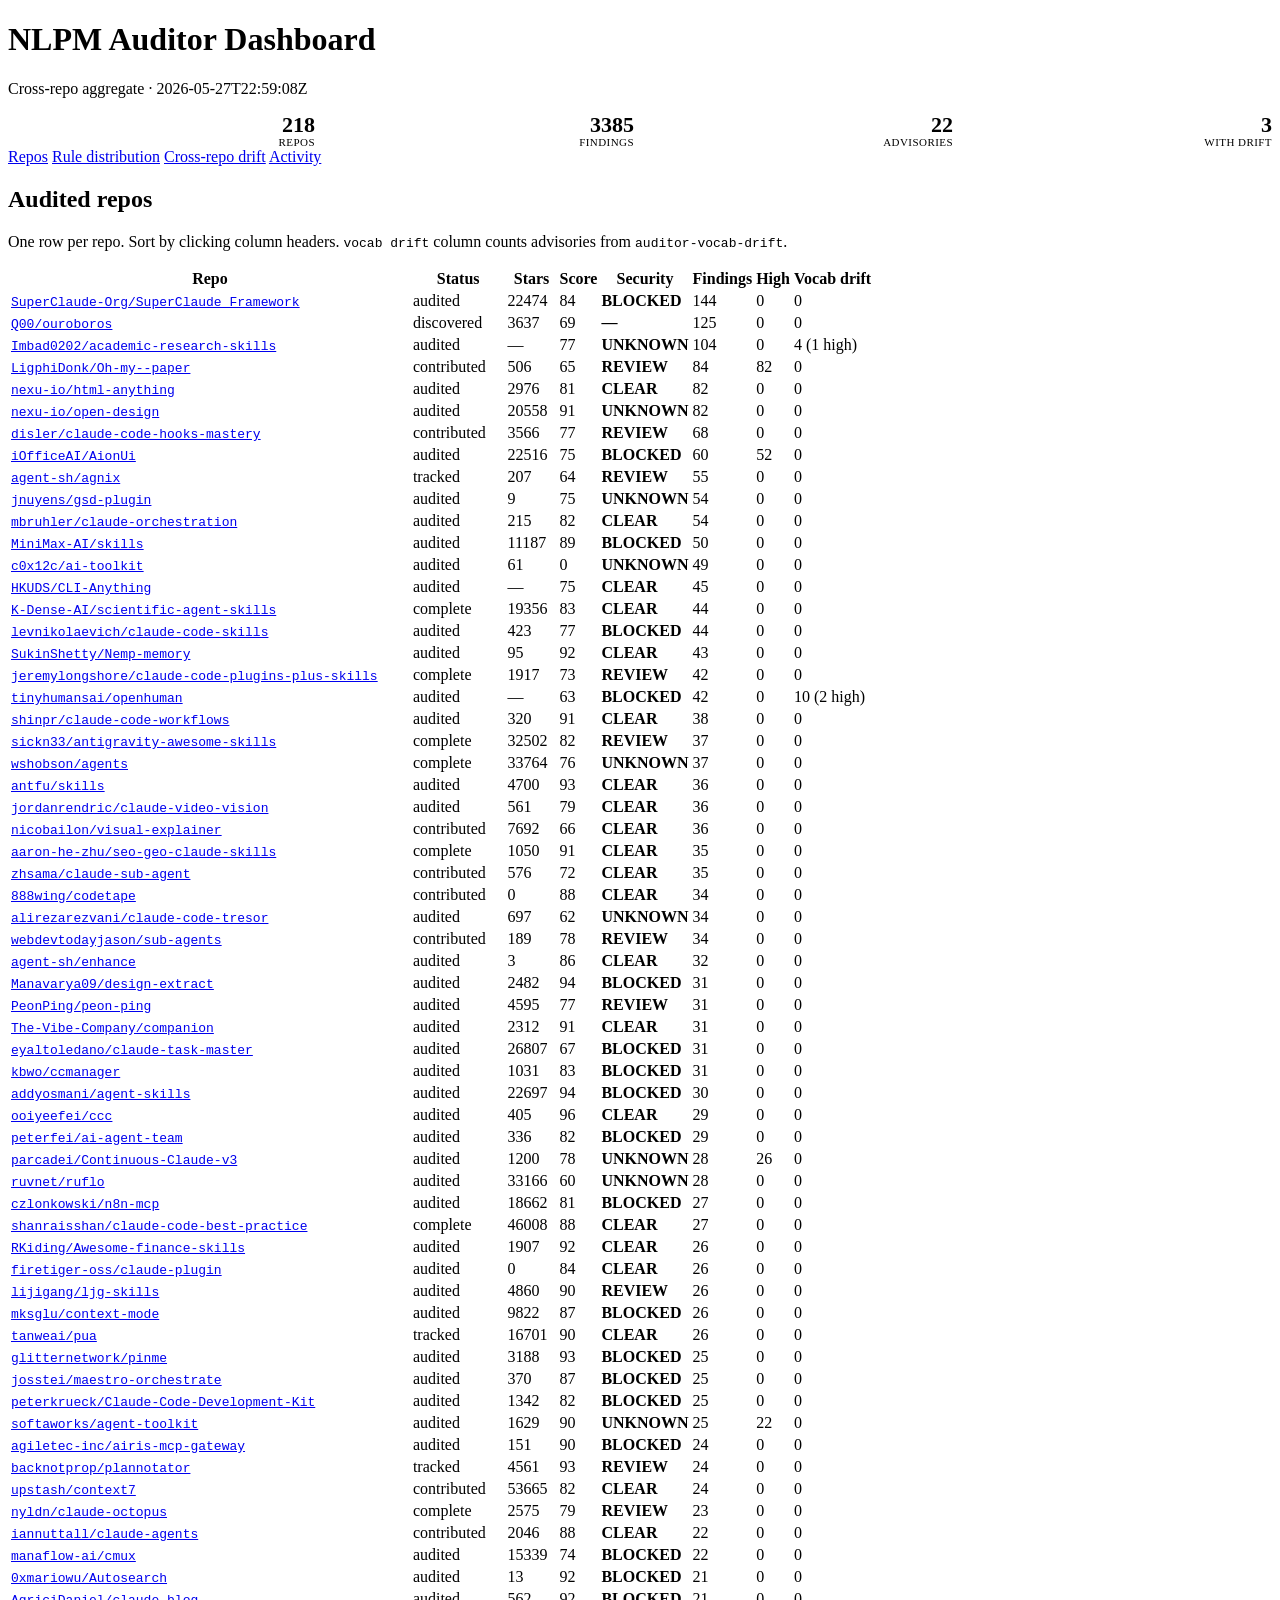
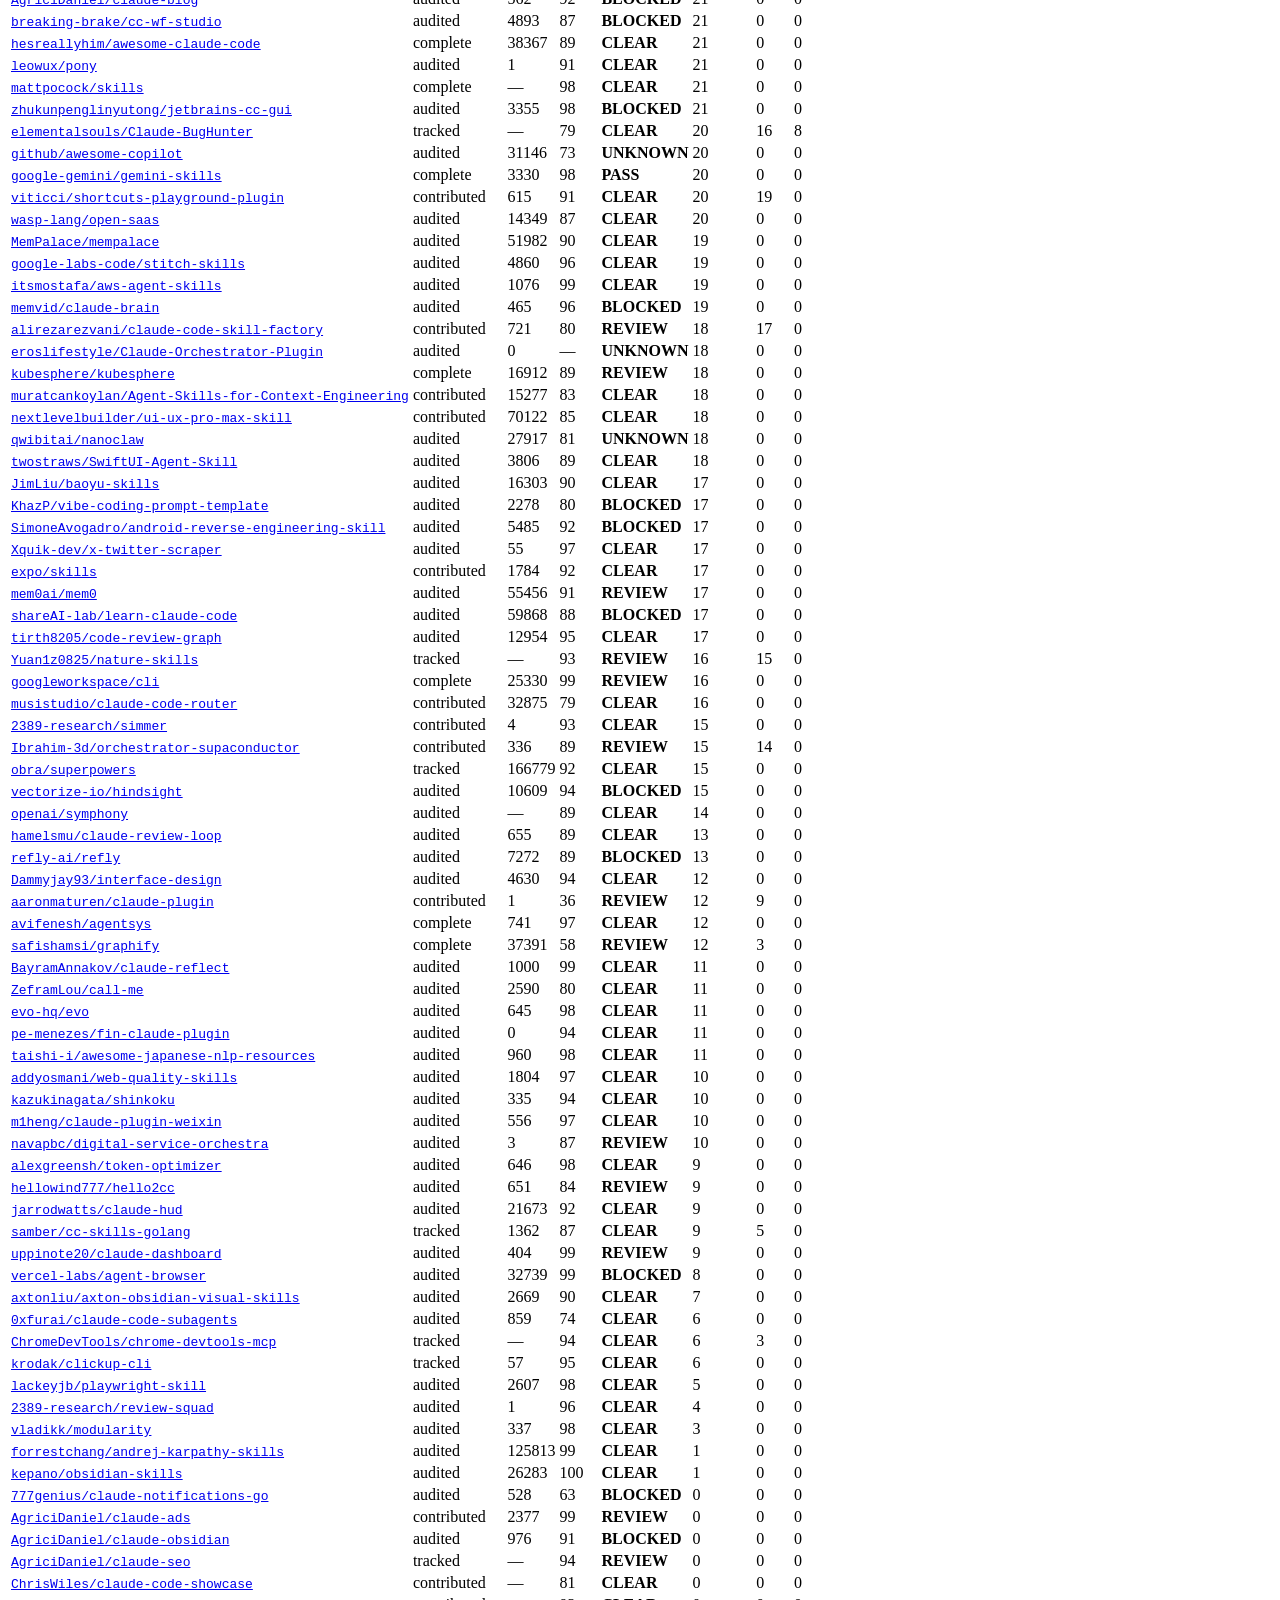
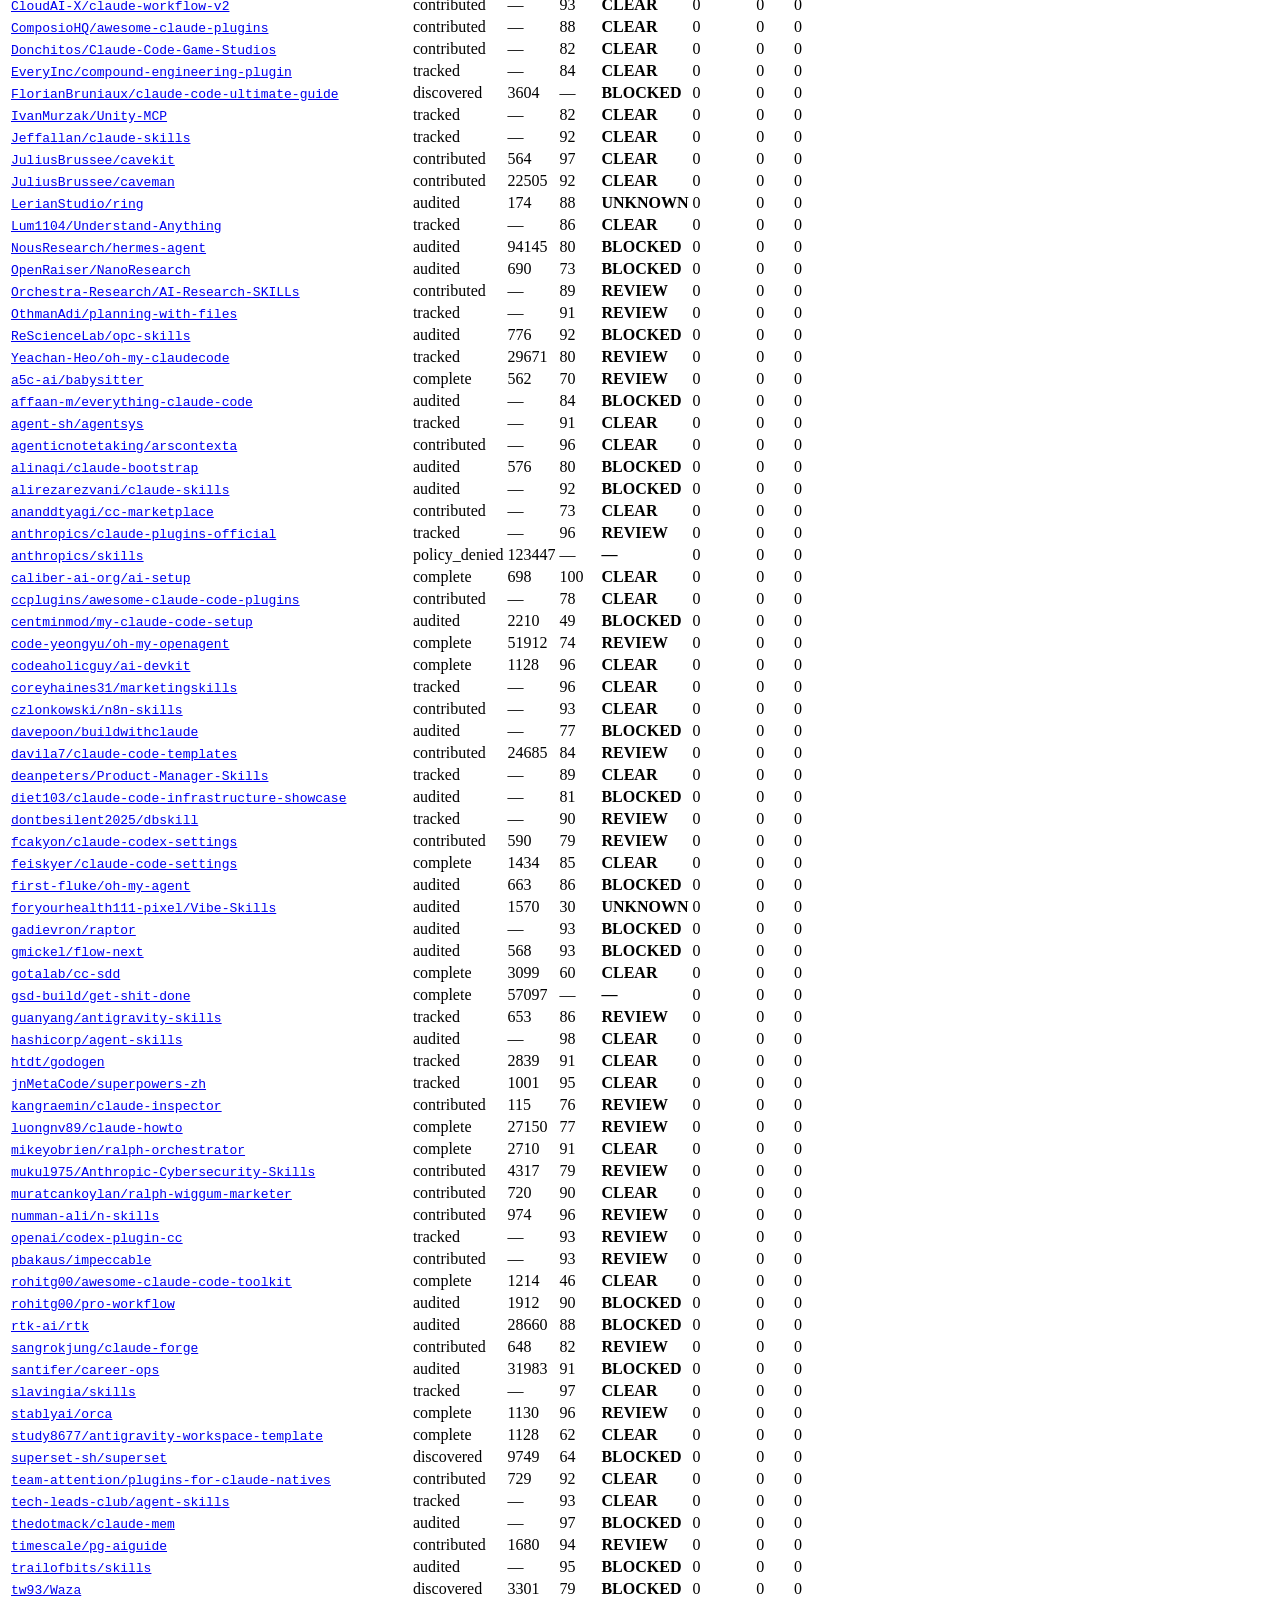
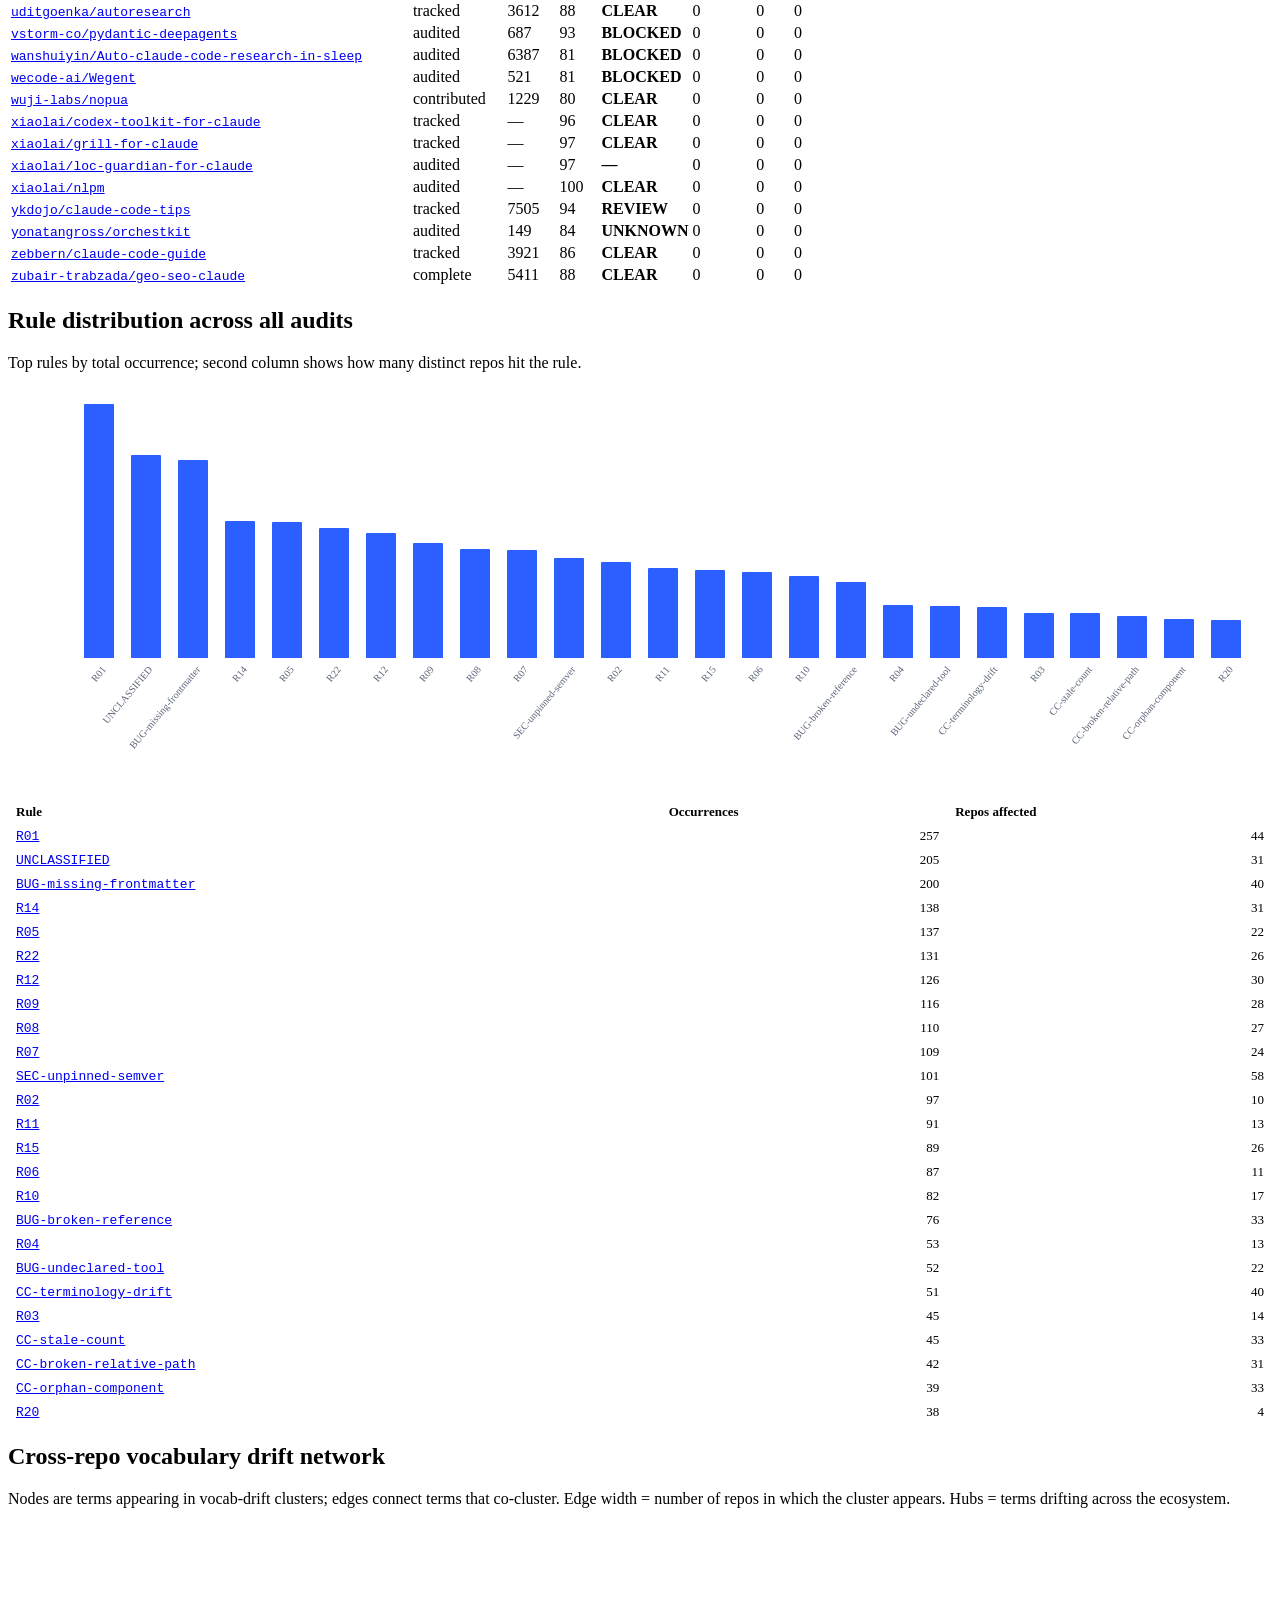
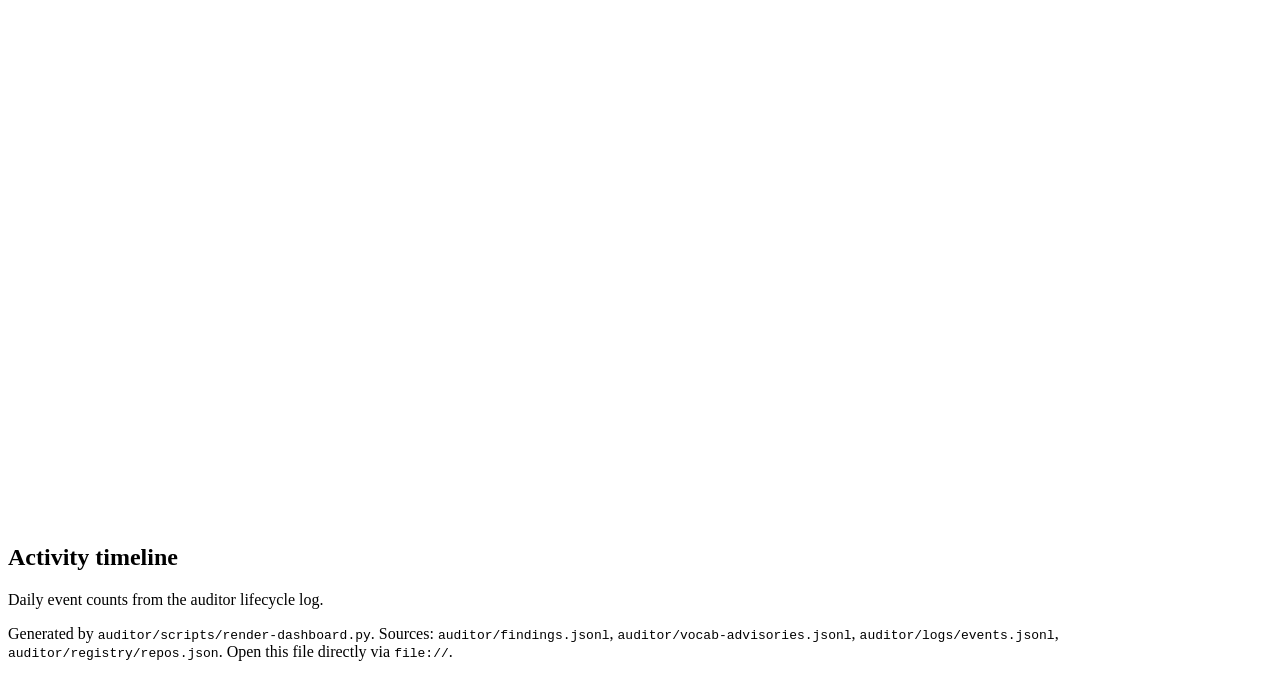
==== commit 8aef4a68: "dashboard: 2026-05-27 render" ====
--- a/auditor/reports/dashboard.html
+++ b/auditor/reports/dashboard.html
@@ -10,7 +10,7 @@
   <header>
     <div class="hdr-left">
       <h1>NLPM Auditor Dashboard</h1>
-      <p class="proj">Cross-repo aggregate <span class="muted">·</span> <span class="muted">2026-05-20T22:55:54Z</span></p>
+      <p class="proj">Cross-repo aggregate <span class="muted">·</span> <span class="muted">2026-05-27T22:59:08Z</span></p>
     </div>
     <div class="hdr-right">
       <div id="kpi-grid"></div>
@@ -79,7 +79,7 @@
     </p>
   </footer>
 
-  <script type="application/json" id="nlpm-data">{"generated_at":"2026-05-20T22:55:54Z","since":null,"summary":{"total_repos":212,"total_findings":3132,"high_findings":230,"total_advisories":0,"high_advisories":0,"repos_with_drift":0,"repos_blocked":52},"repo_rows":[{"repo":"SuperClaude-Org/SuperClaude_Framework","status":"audited","stars":22474,"score":84,"security":"BLOCKED","total_findings":144,"high_findings":0,"medium_findings":0,"vocab_drift_count":0,"vocab_drift_high":0},{"repo":"Q00/ouroboros","status":"discovered","stars":3637,"score":69,"security":null,"total_findings":125,"high_findings":0,"medium_findings":0,"vocab_drift_count":0,"vocab_drift_high":0},{"repo":"LigphiDonk/Oh-my--paper","status":"contributed","stars":506,"score":65,"security":"REVIEW","total_findings":84,"high_findings":82,"medium_findings":2,"vocab_drift_count":0,"vocab_drift_high":0},{"repo":"nexu-io/html-anything","status":"audited","stars":2976,"score":81,"security":"CLEAR","total_findings":82,"high_findings":0,"medium_findings":0,"vocab_drift_count":0,"vocab_drift_high":0},{"repo":"nexu-io/open-design","status":"audited","stars":20558,"score":91,"security":"UNKNOWN","total_findings":82,"high_findings":0,"medium_findings":0,"vocab_drift_count":0,"vocab_drift_high":0},{"repo":"disler/claude-code-hooks-mastery","status":"contributed","stars":3566,"score":77,"security":"REVIEW","total_findings":68,"high_findings":0,"medium_findings":0,"vocab_drift_count":0,"vocab_drift_high":0},{"repo":"iOfficeAI/AionUi","status":"audited","stars":22516,"score":75,"security":"BLOCKED","total_findings":60,"high_findings":52,"medium_findings":8,"vocab_drift_count":0,"vocab_drift_high":0},{"repo":"agent-sh/agnix","status":"tracked","stars":207,"score":64,"security":"REVIEW","total_findings":55,"high_findings":0,"medium_findings":0,"vocab_drift_count":0,"vocab_drift_high":0},{"repo":"jnuyens/gsd-plugin","status":"audited","stars":9,"score":75,"security":"UNKNOWN","total_findings":54,"high_findings":0,"medium_findings":0,"vocab_drift_count":0,"vocab_drift_high":0},{"repo":"mbruhler/claude-orchestration","status":"audited","stars":215,"score":82,"security":"CLEAR","total_findings":54,"high_findings":0,"medium_findings":0,"vocab_drift_count":0,"vocab_drift_high":0},{"repo":"MiniMax-AI/skills","status":"audited","stars":11187,"score":89,"security":"BLOCKED","total_findings":50,"high_findings":0,"medium_findings":0,"vocab_drift_count":0,"vocab_drift_high":0},{"repo":"c0x12c/ai-toolkit","status":"audited","stars":61,"score":0,"security":"UNKNOWN","total_findings":49,"high_findings":0,"medium_findings":0,"vocab_drift_count":0,"vocab_drift_high":0},{"repo":"K-Dense-AI/scientific-agent-skills","status":"complete","stars":19356,"score":83,"security":"CLEAR","total_findings":44,"high_findings":0,"medium_findings":0,"vocab_drift_count":0,"vocab_drift_high":0},{"repo":"levnikolaevich/claude-code-skills","status":"audited","stars":423,"score":77,"security":"BLOCKED","total_findings":44,"high_findings":0,"medium_findings":0,"vocab_drift_count":0,"vocab_drift_high":0},{"repo":"SukinShetty/Nemp-memory","status":"audited","stars":95,"score":92,"security":"CLEAR","total_findings":43,"high_findings":0,"medium_findings":0,"vocab_drift_count":0,"vocab_drift_high":0},{"repo":"jeremylongshore/claude-code-plugins-plus-skills","status":"complete","stars":1917,"score":73,"security":"REVIEW","total_findings":42,"high_findings":0,"medium_findings":0,"vocab_drift_count":0,"vocab_drift_high":0},{"repo":"shinpr/claude-code-workflows","status":"audited","stars":320,"score":91,"security":"CLEAR","total_findings":38,"high_findings":0,"medium_findings":0,"vocab_drift_count":0,"vocab_drift_high":0},{"repo":"sickn33/antigravity-awesome-skills","status":"complete","stars":32502,"score":82,"security":"REVIEW","total_findings":37,"high_findings":0,"medium_findings":0,"vocab_drift_count":0,"vocab_drift_high":0},{"repo":"wshobson/agents","status":"complete","stars":33764,"score":76,"security":"UNKNOWN","total_findings":37,"high_findings":0,"medium_findings":0,"vocab_drift_count":0,"vocab_drift_high":0},{"repo":"antfu/skills","status":"audited","stars":4700,"score":93,"security":"CLEAR","total_findings":36,"high_findings":0,"medium_findings":0,"vocab_drift_count":0,"vocab_drift_high":0},{"repo":"jordanrendric/claude-video-vision","status":"audited","stars":561,"score":79,"security":"CLEAR","total_findings":36,"high_findings":0,"medium_findings":0,"vocab_drift_count":0,"vocab_drift_high":0},{"repo":"nicobailon/visual-explainer","status":"contributed","stars":7692,"score":66,"security":"CLEAR","total_findings":36,"high_findings":0,"medium_findings":0,"vocab_drift_count":0,"vocab_drift_high":0},{"repo":"aaron-he-zhu/seo-geo-claude-skills","status":"complete","stars":1050,"score":91,"security":"CLEAR","total_findings":35,"high_findings":0,"medium_findings":0,"vocab_drift_count":0,"vocab_drift_high":0},{"repo":"zhsama/claude-sub-agent","status":"contributed","stars":576,"score":72,"security":"CLEAR","total_findings":35,"high_findings":0,"medium_findings":0,"vocab_drift_count":0,"vocab_drift_high":0},{"repo":"888wing/codetape","status":"contributed","stars":0,"score":88,"security":"CLEAR","total_findings":34,"high_findings":0,"medium_findings":0,"vocab_drift_count":0,"vocab_drift_high":0},{"repo":"alirezarezvani/claude-code-tresor","status":"audited","stars":697,"score":62,"security":"UNKNOWN","total_findings":34,"high_findings":0,"medium_findings":0,"vocab_drift_count":0,"vocab_drift_high":0},{"repo":"webdevtodayjason/sub-agents","status":"contributed","stars":189,"score":78,"security":"REVIEW","total_findings":34,"high_findings":0,"medium_findings":0,"vocab_drift_count":0,"vocab_drift_high":0},{"repo":"agent-sh/enhance","status":"audited","stars":3,"score":86,"security":"CLEAR","total_findings":32,"high_findings":0,"medium_findings":0,"vocab_drift_count":0,"vocab_drift_high":0},{"repo":"Manavarya09/design-extract","status":"audited","stars":2482,"score":94,"security":"BLOCKED","total_findings":31,"high_findings":0,"medium_findings":0,"vocab_drift_count":0,"vocab_drift_high":0},{"repo":"PeonPing/peon-ping","status":"audited","stars":4595,"score":77,"security":"REVIEW","total_findings":31,"high_findings":0,"medium_findings":0,"vocab_drift_count":0,"vocab_drift_high":0},{"repo":"The-Vibe-Company/companion","status":"audited","stars":2312,"score":91,"security":"CLEAR","total_findings":31,"high_findings":0,"medium_findings":0,"vocab_drift_count":0,"vocab_drift_high":0},{"repo":"eyaltoledano/claude-task-master","status":"audited","stars":26807,"score":67,"security":"BLOCKED","total_findings":31,"high_findings":0,"medium_findings":0,"vocab_drift_count":0,"vocab_drift_high":0},{"repo":"kbwo/ccmanager","status":"audited","stars":1031,"score":83,"security":"BLOCKED","total_findings":31,"high_findings":0,"medium_findings":0,"vocab_drift_count":0,"vocab_drift_high":0},{"repo":"addyosmani/agent-skills","status":"audited","stars":22697,"score":94,"security":"BLOCKED","total_findings":30,"high_findings":0,"medium_findings":0,"vocab_drift_count":0,"vocab_drift_high":0},{"repo":"ooiyeefei/ccc","status":"audited","stars":405,"score":96,"security":"CLEAR","total_findings":29,"high_findings":0,"medium_findings":0,"vocab_drift_count":0,"vocab_drift_high":0},{"repo":"peterfei/ai-agent-team","status":"audited","stars":336,"score":82,"security":"BLOCKED","total_findings":29,"high_findings":0,"medium_findings":0,"vocab_drift_count":0,"vocab_drift_high":0},{"repo":"parcadei/Continuous-Claude-v3","status":"audited","stars":1200,"score":78,"security":"UNKNOWN","total_findings":28,"high_findings":26,"medium_findings":2,"vocab_drift_count":0,"vocab_drift_high":0},{"repo":"ruvnet/ruflo","status":"audited","stars":33166,"score":60,"security":"UNKNOWN","total_findings":28,"high_findings":0,"medium_findings":0,"vocab_drift_count":0,"vocab_drift_high":0},{"repo":"czlonkowski/n8n-mcp","status":"audited","stars":18662,"score":81,"security":"BLOCKED","total_findings":27,"high_findings":0,"medium_findings":0,"vocab_drift_count":0,"vocab_drift_high":0},{"repo":"shanraisshan/claude-code-best-practice","status":"complete","stars":46008,"score":88,"security":"CLEAR","total_findings":27,"high_findings":0,"medium_findings":0,"vocab_drift_count":0,"vocab_drift_high":0},{"repo":"RKiding/Awesome-finance-skills","status":"audited","stars":1907,"score":92,"security":"CLEAR","total_findings":26,"high_findings":0,"medium_findings":0,"vocab_drift_count":0,"vocab_drift_high":0},{"repo":"firetiger-oss/claude-plugin","status":"audited","stars":0,"score":84,"security":"CLEAR","total_findings":26,"high_findings":0,"medium_findings":0,"vocab_drift_count":0,"vocab_drift_high":0},{"repo":"lijigang/ljg-skills","status":"audited","stars":4860,"score":90,"security":"REVIEW","total_findings":26,"high_findings":0,"medium_findings":0,"vocab_drift_count":0,"vocab_drift_high":0},{"repo":"mksglu/context-mode","status":"audited","stars":9822,"score":87,"security":"BLOCKED","total_findings":26,"high_findings":0,"medium_findings":0,"vocab_drift_count":0,"vocab_drift_high":0},{"repo":"tanweai/pua","status":"tracked","stars":16701,"score":90,"security":"CLEAR","total_findings":26,"high_findings":0,"medium_findings":0,"vocab_drift_count":0,"vocab_drift_high":0},{"repo":"glitternetwork/pinme","status":"audited","stars":3188,"score":93,"security":"BLOCKED","total_findings":25,"high_findings":0,"medium_findings":0,"vocab_drift_count":0,"vocab_drift_high":0},{"repo":"josstei/maestro-orchestrate","status":"audited","stars":370,"score":87,"security":"BLOCKED","total_findings":25,"high_findings":0,"medium_findings":0,"vocab_drift_count":0,"vocab_drift_high":0},{"repo":"peterkrueck/Claude-Code-Development-Kit","status":"audited","stars":1342,"score":82,"security":"BLOCKED","total_findings":25,"high_findings":0,"medium_findings":0,"vocab_drift_count":0,"vocab_drift_high":0},{"repo":"softaworks/agent-toolkit","status":"audited","stars":1629,"score":90,"security":"UNKNOWN","total_findings":25,"high_findings":22,"medium_findings":3,"vocab_drift_count":0,"vocab_drift_high":0},{"repo":"agiletec-inc/airis-mcp-gateway","status":"audited","stars":151,"score":90,"security":"BLOCKED","total_findings":24,"high_findings":0,"medium_findings":0,"vocab_drift_count":0,"vocab_drift_high":0},{"repo":"backnotprop/plannotator","status":"tracked","stars":4561,"score":93,"security":"REVIEW","total_findings":24,"high_findings":0,"medium_findings":0,"vocab_drift_count":0,"vocab_drift_high":0},{"repo":"upstash/context7","status":"contributed","stars":53665,"score":82,"security":"CLEAR","total_findings":24,"high_findings":0,"medium_findings":0,"vocab_drift_count":0,"vocab_drift_high":0},{"repo":"nyldn/claude-octopus","status":"complete","stars":2575,"score":79,"security":"REVIEW","total_findings":23,"high_findings":0,"medium_findings":0,"vocab_drift_count":0,"vocab_drift_high":0},{"repo":"iannuttall/claude-agents","status":"contributed","stars":2046,"score":88,"security":"CLEAR","total_findings":22,"high_findings":0,"medium_findings":0,"vocab_drift_count":0,"vocab_drift_high":0},{"repo":"manaflow-ai/cmux","status":"audited","stars":15339,"score":74,"security":"BLOCKED","total_findings":22,"high_findings":0,"medium_findings":0,"vocab_drift_count":0,"vocab_drift_high":0},{"repo":"0xmariowu/Autosearch","status":"audited","stars":13,"score":92,"security":"BLOCKED","total_findings":21,"high_findings":0,"medium_findings":0,"vocab_drift_count":0,"vocab_drift_high":0},{"repo":"AgriciDaniel/claude-blog","status":"audited","stars":562,"score":92,"security":"BLOCKED","total_findings":21,"high_findings":0,"medium_findings":0,"vocab_drift_count":0,"vocab_drift_high":0},{"repo":"breaking-brake/cc-wf-studio","status":"audited","stars":4893,"score":87,"security":"BLOCKED","total_findings":21,"high_findings":0,"medium_findings":0,"vocab_drift_count":0,"vocab_drift_high":0},{"repo":"hesreallyhim/awesome-claude-code","status":"complete","stars":38367,"score":89,"security":"CLEAR","total_findings":21,"high_findings":0,"medium_findings":0,"vocab_drift_count":0,"vocab_drift_high":0},{"repo":"leowux/pony","status":"audited","stars":1,"score":91,"security":"CLEAR","total_findings":21,"high_findings":0,"medium_findings":0,"vocab_drift_count":0,"vocab_drift_high":0},{"repo":"mattpocock/skills","status":"complete","stars":null,"score":98,"security":"CLEAR","total_findings":21,"high_findings":0,"medium_findings":0,"vocab_drift_count":0,"vocab_drift_high":0},{"repo":"zhukunpenglinyutong/jetbrains-cc-gui","status":"audited","stars":3355,"score":98,"security":"BLOCKED","total_findings":21,"high_findings":0,"medium_findings":0,"vocab_drift_count":0,"vocab_drift_high":0},{"repo":"github/awesome-copilot","status":"audited","stars":31146,"score":73,"security":"UNKNOWN","total_findings":20,"high_findings":0,"medium_findings":0,"vocab_drift_count":0,"vocab_drift_high":0},{"repo":"google-gemini/gemini-skills","status":"complete","stars":3330,"score":98,"security":"PASS","total_findings":20,"high_findings":0,"medium_findings":0,"vocab_drift_count":0,"vocab_drift_high":0},{"repo":"wasp-lang/open-saas","status":"audited","stars":14349,"score":87,"security":"CLEAR","total_findings":20,"high_findings":0,"medium_findings":0,"vocab_drift_count":0,"vocab_drift_high":0},{"repo":"MemPalace/mempalace","status":"audited","stars":51982,"score":90,"security":"CLEAR","total_findings":19,"high_findings":0,"medium_findings":0,"vocab_drift_count":0,"vocab_drift_high":0},{"repo":"google-labs-code/stitch-skills","status":"audited","stars":4860,"score":96,"security":"CLEAR","total_findings":19,"high_findings":0,"medium_findings":0,"vocab_drift_count":0,"vocab_drift_high":0},{"repo":"itsmostafa/aws-agent-skills","status":"audited","stars":1076,"score":99,"security":"CLEAR","total_findings":19,"high_findings":0,"medium_findings":0,"vocab_drift_count":0,"vocab_drift_high":0},{"repo":"memvid/claude-brain","status":"audited","stars":465,"score":96,"security":"BLOCKED","total_findings":19,"high_findings":0,"medium_findings":0,"vocab_drift_count":0,"vocab_drift_high":0},{"repo":"alirezarezvani/claude-code-skill-factory","status":"contributed","stars":721,"score":80,"security":"REVIEW","total_findings":18,"high_findings":17,"medium_findings":1,"vocab_drift_count":0,"vocab_drift_high":0},{"repo":"eroslifestyle/Claude-Orchestrator-Plugin","status":"audited","stars":0,"score":null,"security":"UNKNOWN","total_findings":18,"high_findings":0,"medium_findings":0,"vocab_drift_count":0,"vocab_drift_high":0},{"repo":"kubesphere/kubesphere","status":"complete","stars":16912,"score":89,"security":"REVIEW","total_findings":18,"high_findings":0,"medium_findings":0,"vocab_drift_count":0,"vocab_drift_high":0},{"repo":"muratcankoylan/Agent-Skills-for-Context-Engineering","status":"contributed","stars":15277,"score":83,"security":"CLEAR","total_findings":18,"high_findings":0,"medium_findings":0,"vocab_drift_count":0,"vocab_drift_high":0},{"repo":"nextlevelbuilder/ui-ux-pro-max-skill","status":"contributed","stars":70122,"score":85,"security":"CLEAR","total_findings":18,"high_findings":0,"medium_findings":0,"vocab_drift_count":0,"vocab_drift_high":0},{"repo":"qwibitai/nanoclaw","status":"audited","stars":27917,"score":81,"security":"UNKNOWN","total_findings":18,"high_findings":0,"medium_findings":0,"vocab_drift_count":0,"vocab_drift_high":0},{"repo":"twostraws/SwiftUI-Agent-Skill","status":"audited","stars":3806,"score":89,"security":"CLEAR","total_findings":18,"high_findings":0,"medium_findings":0,"vocab_drift_count":0,"vocab_drift_high":0},{"repo":"JimLiu/baoyu-skills","status":"audited","stars":16303,"score":90,"security":"CLEAR","total_findings":17,"high_findings":0,"medium_findings":0,"vocab_drift_count":0,"vocab_drift_high":0},{"repo":"KhazP/vibe-coding-prompt-template","status":"audited","stars":2278,"score":80,"security":"BLOCKED","total_findings":17,"high_findings":0,"medium_findings":0,"vocab_drift_count":0,"vocab_drift_high":0},{"repo":"SimoneAvogadro/android-reverse-engineering-skill","status":"audited","stars":5485,"score":92,"security":"BLOCKED","total_findings":17,"high_findings":0,"medium_findings":0,"vocab_drift_count":0,"vocab_drift_high":0},{"repo":"Xquik-dev/x-twitter-scraper","status":"audited","stars":55,"score":97,"security":"CLEAR","total_findings":17,"high_findings":0,"medium_findings":0,"vocab_drift_count":0,"vocab_drift_high":0},{"repo":"expo/skills","status":"contributed","stars":1784,"score":92,"security":"CLEAR","total_findings":17,"high_findings":0,"medium_findings":0,"vocab_drift_count":0,"vocab_drift_high":0},{"repo":"mem0ai/mem0","status":"audited","stars":55456,"score":91,"security":"REVIEW","total_findings":17,"high_findings":0,"medium_findings":0,"vocab_drift_count":0,"vocab_drift_high":0},{"repo":"shareAI-lab/learn-claude-code","status":"audited","stars":59868,"score":88,"security":"BLOCKED","total_findings":17,"high_findings":0,"medium_findings":0,"vocab_drift_count":0,"vocab_drift_high":0},{"repo":"tirth8205/code-review-graph","status":"audited","stars":12954,"score":95,"security":"CLEAR","total_findings":17,"high_findings":0,"medium_findings":0,"vocab_drift_count":0,"vocab_drift_high":0},{"repo":"googleworkspace/cli","status":"complete","stars":25330,"score":99,"security":"REVIEW","total_findings":16,"high_findings":0,"medium_findings":0,"vocab_drift_count":0,"vocab_drift_high":0},{"repo":"musistudio/claude-code-router","status":"contributed","stars":32875,"score":79,"security":"CLEAR","total_findings":16,"high_findings":0,"medium_findings":0,"vocab_drift_count":0,"vocab_drift_high":0},{"repo":"2389-research/simmer","status":"contributed","stars":4,"score":93,"security":"CLEAR","total_findings":15,"high_findings":0,"medium_findings":0,"vocab_drift_count":0,"vocab_drift_high":0},{"repo":"Ibrahim-3d/orchestrator-supaconductor","status":"contributed","stars":336,"score":89,"security":"REVIEW","total_findings":15,"high_findings":14,"medium_findings":1,"vocab_drift_count":0,"vocab_drift_high":0},{"repo":"obra/superpowers","status":"tracked","stars":166779,"score":92,"security":"CLEAR","total_findings":15,"high_findings":0,"medium_findings":0,"vocab_drift_count":0,"vocab_drift_high":0},{"repo":"vectorize-io/hindsight","status":"audited","stars":10609,"score":94,"security":"BLOCKED","total_findings":15,"high_findings":0,"medium_findings":0,"vocab_drift_count":0,"vocab_drift_high":0},{"repo":"openai/symphony","status":"audited","stars":null,"score":89,"security":"CLEAR","total_findings":14,"high_findings":0,"medium_findings":0,"vocab_drift_count":0,"vocab_drift_high":0},{"repo":"hamelsmu/claude-review-loop","status":"audited","stars":655,"score":89,"security":"CLEAR","total_findings":13,"high_findings":0,"medium_findings":0,"vocab_drift_count":0,"vocab_drift_high":0},{"repo":"refly-ai/refly","status":"audited","stars":7272,"score":89,"security":"BLOCKED","total_findings":13,"high_findings":0,"medium_findings":0,"vocab_drift_count":0,"vocab_drift_high":0},{"repo":"Dammyjay93/interface-design","status":"audited","stars":4630,"score":94,"security":"CLEAR","total_findings":12,"high_findings":0,"medium_findings":0,"vocab_drift_count":0,"vocab_drift_high":0},{"repo":"aaronmaturen/claude-plugin","status":"contributed","stars":1,"score":36,"security":"REVIEW","total_findings":12,"high_findings":9,"medium_findings":3,"vocab_drift_count":0,"vocab_drift_high":0},{"repo":"avifenesh/agentsys","status":"complete","stars":741,"score":97,"security":"CLEAR","total_findings":12,"high_findings":0,"medium_findings":0,"vocab_drift_count":0,"vocab_drift_high":0},{"repo":"safishamsi/graphify","status":"complete","stars":37391,"score":58,"security":"REVIEW","total_findings":12,"high_findings":3,"medium_findings":8,"vocab_drift_count":0,"vocab_drift_high":0},{"repo":"BayramAnnakov/claude-reflect","status":"audited","stars":1000,"score":99,"security":"CLEAR","total_findings":11,"high_findings":0,"medium_findings":0,"vocab_drift_count":0,"vocab_drift_high":0},{"repo":"ZeframLou/call-me","status":"audited","stars":2590,"score":80,"security":"CLEAR","total_findings":11,"high_findings":0,"medium_findings":0,"vocab_drift_count":0,"vocab_drift_high":0},{"repo":"evo-hq/evo","status":"audited","stars":645,"score":98,"security":"CLEAR","total_findings":11,"high_findings":0,"medium_findings":0,"vocab_drift_count":0,"vocab_drift_high":0},{"repo":"pe-menezes/fin-claude-plugin","status":"audited","stars":0,"score":94,"security":"CLEAR","total_findings":11,"high_findings":0,"medium_findings":0,"vocab_drift_count":0,"vocab_drift_high":0},{"repo":"taishi-i/awesome-japanese-nlp-resources","status":"audited","stars":960,"score":98,"security":"CLEAR","total_findings":11,"high_findings":0,"medium_findings":0,"vocab_drift_count":0,"vocab_drift_high":0},{"repo":"addyosmani/web-quality-skills","status":"audited","stars":1804,"score":97,"security":"CLEAR","total_findings":10,"high_findings":0,"medium_findings":0,"vocab_drift_count":0,"vocab_drift_high":0},{"repo":"kazukinagata/shinkoku","status":"audited","stars":335,"score":94,"security":"CLEAR","total_findings":10,"high_findings":0,"medium_findings":0,"vocab_drift_count":0,"vocab_drift_high":0},{"repo":"m1heng/claude-plugin-weixin","status":"audited","stars":556,"score":97,"security":"CLEAR","total_findings":10,"high_findings":0,"medium_findings":0,"vocab_drift_count":0,"vocab_drift_high":0},{"repo":"navapbc/digital-service-orchestra","status":"audited","stars":3,"score":87,"security":"REVIEW","total_findings":10,"high_findings":0,"medium_findings":0,"vocab_drift_count":0,"vocab_drift_high":0},{"repo":"alexgreensh/token-optimizer","status":"audited","stars":646,"score":98,"security":"CLEAR","total_findings":9,"high_findings":0,"medium_findings":0,"vocab_drift_count":0,"vocab_drift_high":0},{"repo":"hellowind777/hello2cc","status":"audited","stars":651,"score":84,"security":"REVIEW","total_findings":9,"high_findings":0,"medium_findings":0,"vocab_drift_count":0,"vocab_drift_high":0},{"repo":"jarrodwatts/claude-hud","status":"audited","stars":21673,"score":92,"security":"CLEAR","total_findings":9,"high_findings":0,"medium_findings":0,"vocab_drift_count":0,"vocab_drift_high":0},{"repo":"samber/cc-skills-golang","status":"tracked","stars":1362,"score":87,"security":"CLEAR","total_findings":9,"high_findings":5,"medium_findings":4,"vocab_drift_count":0,"vocab_drift_high":0},{"repo":"uppinote20/claude-dashboard","status":"audited","stars":404,"score":99,"security":"REVIEW","total_findings":9,"high_findings":0,"medium_findings":0,"vocab_drift_count":0,"vocab_drift_high":0},{"repo":"vercel-labs/agent-browser","status":"audited","stars":32739,"score":99,"security":"BLOCKED","total_findings":8,"high_findings":0,"medium_findings":0,"vocab_drift_count":0,"vocab_drift_high":0},{"repo":"axtonliu/axton-obsidian-visual-skills","status":"audited","stars":2669,"score":90,"security":"CLEAR","total_findings":7,"high_findings":0,"medium_findings":0,"vocab_drift_count":0,"vocab_drift_high":0},{"repo":"0xfurai/claude-code-subagents","status":"audited","stars":859,"score":74,"security":"CLEAR","total_findings":6,"high_findings":0,"medium_findings":0,"vocab_drift_count":0,"vocab_drift_high":0},{"repo":"krodak/clickup-cli","status":"tracked","stars":57,"score":95,"security":"CLEAR","total_findings":6,"high_findings":0,"medium_findings":0,"vocab_drift_count":0,"vocab_drift_high":0},{"repo":"lackeyjb/playwright-skill","status":"audited","stars":2607,"score":98,"security":"CLEAR","total_findings":5,"high_findings":0,"medium_findings":0,"vocab_drift_count":0,"vocab_drift_high":0},{"repo":"2389-research/review-squad","status":"audited","stars":1,"score":96,"security":"CLEAR","total_findings":4,"high_findings":0,"medium_findings":0,"vocab_drift_count":0,"vocab_drift_high":0},{"repo":"vladikk/modularity","status":"audited","stars":337,"score":98,"security":"CLEAR","total_findings":3,"high_findings":0,"medium_findings":0,"vocab_drift_count":0,"vocab_drift_high":0},{"repo":"forrestchang/andrej-karpathy-skills","status":"audited","stars":125813,"score":99,"security":"CLEAR","total_findings":1,"high_findings":0,"medium_findings":0,"vocab_drift_count":0,"vocab_drift_high":0},{"repo":"kepano/obsidian-skills","status":"audited","stars":26283,"score":100,"security":"CLEAR","total_findings":1,"high_findings":0,"medium_findings":0,"vocab_drift_count":0,"vocab_drift_high":0},{"repo":"777genius/claude-notifications-go","status":"audited","stars":528,"score":63,"security":"BLOCKED","total_findings":0,"high_findings":0,"medium_findings":0,"vocab_drift_count":0,"vocab_drift_high":0},{"repo":"AgriciDaniel/claude-ads","status":"contributed","stars":2377,"score":99,"security":"REVIEW","total_findings":0,"high_findings":0,"medium_findings":0,"vocab_drift_count":0,"vocab_drift_high":0},{"repo":"AgriciDaniel/claude-obsidian","status":"audited","stars":976,"score":91,"security":"BLOCKED","total_findings":0,"high_findings":0,"medium_findings":0,"vocab_drift_count":0,"vocab_drift_high":0},{"repo":"AgriciDaniel/claude-seo","status":"tracked","stars":null,"score":94,"security":"REVIEW","total_findings":0,"high_findings":0,"medium_findings":0,"vocab_drift_count":0,"vocab_drift_high":0},{"repo":"ChrisWiles/claude-code-showcase","status":"contributed","stars":null,"score":81,"security":"CLEAR","total_findings":0,"high_findings":0,"medium_findings":0,"vocab_drift_count":0,"vocab_drift_high":0},{"repo":"CloudAI-X/claude-workflow-v2","status":"contributed","stars":null,"score":93,"security":"CLEAR","total_findings":0,"high_findings":0,"medium_findings":0,"vocab_drift_count":0,"vocab_drift_high":0},{"repo":"ComposioHQ/awesome-claude-plugins","status":"contributed","stars":null,"score":88,"security":"CLEAR","total_findings":0,"high_findings":0,"medium_findings":0,"vocab_drift_count":0,"vocab_drift_high":0},{"repo":"Donchitos/Claude-Code-Game-Studios","status":"contributed","stars":null,"score":82,"security":"CLEAR","total_findings":0,"high_findings":0,"medium_findings":0,"vocab_drift_count":0,"vocab_drift_high":0},{"repo":"EveryInc/compound-engineering-plugin","status":"tracked","stars":null,"score":84,"security":"CLEAR","total_findings":0,"high_findings":0,"medium_findings":0,"vocab_drift_count":0,"vocab_drift_high":0},{"repo":"FlorianBruniaux/claude-code-ultimate-guide","status":"discovered","stars":3604,"score":null,"security":"BLOCKED","total_findings":0,"high_findings":0,"medium_findings":0,"vocab_drift_count":0,"vocab_drift_high":0},{"repo":"Imbad0202/academic-research-skills","status":"tracked","stars":null,"score":20,"security":"CLEAR","total_findings":0,"high_findings":0,"medium_findings":0,"vocab_drift_count":0,"vocab_drift_high":0},{"repo":"IvanMurzak/Unity-MCP","status":"tracked","stars":null,"score":82,"security":"CLEAR","total_findings":0,"high_findings":0,"medium_findings":0,"vocab_drift_count":0,"vocab_drift_high":0},{"repo":"Jeffallan/claude-skills","status":"tracked","stars":null,"score":92,"security":"CLEAR","total_findings":0,"high_findings":0,"medium_findings":0,"vocab_drift_count":0,"vocab_drift_high":0},{"repo":"JuliusBrussee/cavekit","status":"contributed","stars":564,"score":97,"security":"CLEAR","total_findings":0,"high_findings":0,"medium_findings":0,"vocab_drift_count":0,"vocab_drift_high":0},{"repo":"JuliusBrussee/caveman","status":"contributed","stars":22505,"score":92,"security":"CLEAR","total_findings":0,"high_findings":0,"medium_findings":0,"vocab_drift_count":0,"vocab_drift_high":0},{"repo":"LerianStudio/ring","status":"audited","stars":174,"score":88,"security":"UNKNOWN","total_findings":0,"high_findings":0,"medium_findings":0,"vocab_drift_count":0,"vocab_drift_high":0},{"repo":"Lum1104/Understand-Anything","status":"tracked","stars":null,"score":86,"security":"CLEAR","total_findings":0,"high_findings":0,"medium_findings":0,"vocab_drift_count":0,"vocab_drift_high":0},{"repo":"NousResearch/hermes-agent","status":"audited","stars":94145,"score":80,"security":"BLOCKED","total_findings":0,"high_findings":0,"medium_findings":0,"vocab_drift_count":0,"vocab_drift_high":0},{"repo":"OpenRaiser/NanoResearch","status":"audited","stars":690,"score":73,"security":"BLOCKED","total_findings":0,"high_findings":0,"medium_findings":0,"vocab_drift_count":0,"vocab_drift_high":0},{"repo":"Orchestra-Research/AI-Research-SKILLs","status":"contributed","stars":null,"score":89,"security":"REVIEW","total_findings":0,"high_findings":0,"medium_findings":0,"vocab_drift_count":0,"vocab_drift_high":0},{"repo":"OthmanAdi/planning-with-files","status":"tracked","stars":null,"score":91,"security":"REVIEW","total_findings":0,"high_findings":0,"medium_findings":0,"vocab_drift_count":0,"vocab_drift_high":0},{"repo":"ReScienceLab/opc-skills","status":"audited","stars":776,"score":92,"security":"BLOCKED","total_findings":0,"high_findings":0,"medium_findings":0,"vocab_drift_count":0,"vocab_drift_high":0},{"repo":"Yeachan-Heo/oh-my-claudecode","status":"tracked","stars":29671,"score":80,"security":"REVIEW","total_findings":0,"high_findings":0,"medium_findings":0,"vocab_drift_count":0,"vocab_drift_high":0},{"repo":"a5c-ai/babysitter","status":"complete","stars":562,"score":70,"security":"REVIEW","total_findings":0,"high_findings":0,"medium_findings":0,"vocab_drift_count":0,"vocab_drift_high":0},{"repo":"affaan-m/everything-claude-code","status":"audited","stars":null,"score":84,"security":"BLOCKED","total_findings":0,"high_findings":0,"medium_findings":0,"vocab_drift_count":0,"vocab_drift_high":0},{"repo":"agent-sh/agentsys","status":"tracked","stars":null,"score":91,"security":"CLEAR","total_findings":0,"high_findings":0,"medium_findings":0,"vocab_drift_count":0,"vocab_drift_high":0},{"repo":"agenticnotetaking/arscontexta","status":"contributed","stars":null,"score":96,"security":"CLEAR","total_findings":0,"high_findings":0,"medium_findings":0,"vocab_drift_count":0,"vocab_drift_high":0},{"repo":"alinaqi/claude-bootstrap","status":"audited","stars":576,"score":80,"security":"BLOCKED","total_findings":0,"high_findings":0,"medium_findings":0,"vocab_drift_count":0,"vocab_drift_high":0},{"repo":"alirezarezvani/claude-skills","status":"audited","stars":null,"score":92,"security":"BLOCKED","total_findings":0,"high_findings":0,"medium_findings":0,"vocab_drift_count":0,"vocab_drift_high":0},{"repo":"ananddtyagi/cc-marketplace","status":"contributed","stars":null,"score":73,"security":"CLEAR","total_findings":0,"high_findings":0,"medium_findings":0,"vocab_drift_count":0,"vocab_drift_high":0},{"repo":"anthropics/claude-plugins-official","status":"tracked","stars":null,"score":96,"security":"REVIEW","total_findings":0,"high_findings":0,"medium_findings":0,"vocab_drift_count":0,"vocab_drift_high":0},{"repo":"anthropics/skills","status":"policy_denied","stars":123447,"score":null,"security":null,"total_findings":0,"high_findings":0,"medium_findings":0,"vocab_drift_count":0,"vocab_drift_high":0},{"repo":"caliber-ai-org/ai-setup","status":"complete","stars":698,"score":100,"security":"CLEAR","total_findings":0,"high_findings":0,"medium_findings":0,"vocab_drift_count":0,"vocab_drift_high":0},{"repo":"ccplugins/awesome-claude-code-plugins","status":"contributed","stars":null,"score":78,"security":"CLEAR","total_findings":0,"high_findings":0,"medium_findings":0,"vocab_drift_count":0,"vocab_drift_high":0},{"repo":"centminmod/my-claude-code-setup","status":"audited","stars":2210,"score":49,"security":"BLOCKED","total_findings":0,"high_findings":0,"medium_findings":0,"vocab_drift_count":0,"vocab_drift_high":0},{"repo":"code-yeongyu/oh-my-openagent","status":"complete","stars":51912,"score":74,"security":"REVIEW","total_findings":0,"high_findings":0,"medium_findings":0,"vocab_drift_count":0,"vocab_drift_high":0},{"repo":"codeaholicguy/ai-devkit","status":"complete","stars":1128,"score":96,"security":"CLEAR","total_findings":0,"high_findings":0,"medium_findings":0,"vocab_drift_count":0,"vocab_drift_high":0},{"repo":"coreyhaines31/marketingskills","status":"tracked","stars":null,"score":96,"security":"CLEAR","total_findings":0,"high_findings":0,"medium_findings":0,"vocab_drift_count":0,"vocab_drift_high":0},{"repo":"czlonkowski/n8n-skills","status":"contributed","stars":null,"score":93,"security":"CLEAR","total_findings":0,"high_findings":0,"medium_findings":0,"vocab_drift_count":0,"vocab_drift_high":0},{"repo":"davepoon/buildwithclaude","status":"audited","stars":null,"score":77,"security":"BLOCKED","total_findings":0,"high_findings":0,"medium_findings":0,"vocab_drift_count":0,"vocab_drift_high":0},{"repo":"davila7/claude-code-templates","status":"contributed","stars":24685,"score":84,"security":"REVIEW","total_findings":0,"high_findings":0,"medium_findings":0,"vocab_drift_count":0,"vocab_drift_high":0},{"repo":"deanpeters/Product-Manager-Skills","status":"tracked","stars":null,"score":89,"security":"CLEAR","total_findings":0,"high_findings":0,"medium_findings":0,"vocab_drift_count":0,"vocab_drift_high":0},{"repo":"diet103/claude-code-infrastructure-showcase","status":"audited","stars":null,"score":81,"security":"BLOCKED","total_findings":0,"high_findings":0,"medium_findings":0,"vocab_drift_count":0,"vocab_drift_high":0},{"repo":"dontbesilent2025/dbskill","status":"tracked","stars":null,"score":90,"security":"REVIEW","total_findings":0,"high_findings":0,"medium_findings":0,"vocab_drift_count":0,"vocab_drift_high":0},{"repo":"fcakyon/claude-codex-settings","status":"contributed","stars":590,"score":79,"security":"REVIEW","total_findings":0,"high_findings":0,"medium_findings":0,"vocab_drift_count":0,"vocab_drift_high":0},{"repo":"feiskyer/claude-code-settings","status":"complete","stars":1434,"score":85,"security":"CLEAR","total_findings":0,"high_findings":0,"medium_findings":0,"vocab_drift_count":0,"vocab_drift_high":0},{"repo":"first-fluke/oh-my-agent","status":"audited","stars":663,"score":86,"security":"BLOCKED","total_findings":0,"high_findings":0,"medium_findings":0,"vocab_drift_count":0,"vocab_drift_high":0},{"repo":"foryourhealth111-pixel/Vibe-Skills","status":"audited","stars":1570,"score":30,"security":"UNKNOWN","total_findings":0,"high_findings":0,"medium_findings":0,"vocab_drift_count":0,"vocab_drift_high":0},{"repo":"gadievron/raptor","status":"audited","stars":null,"score":93,"security":"BLOCKED","total_findings":0,"high_findings":0,"medium_findings":0,"vocab_drift_count":0,"vocab_drift_high":0},{"repo":"gmickel/flow-next","status":"audited","stars":568,"score":93,"security":"BLOCKED","total_findings":0,"high_findings":0,"medium_findings":0,"vocab_drift_count":0,"vocab_drift_high":0},{"repo":"gotalab/cc-sdd","status":"complete","stars":3099,"score":60,"security":"CLEAR","total_findings":0,"high_findings":0,"medium_findings":0,"vocab_drift_count":0,"vocab_drift_high":0},{"repo":"gsd-build/get-shit-done","status":"complete","stars":57097,"score":null,"security":null,"total_findings":0,"high_findings":0,"medium_findings":0,"vocab_drift_count":0,"vocab_drift_high":0},{"repo":"guanyang/antigravity-skills","status":"tracked","stars":653,"score":86,"security":"REVIEW","total_findings":0,"high_findings":0,"medium_findings":0,"vocab_drift_count":0,"vocab_drift_high":0},{"repo":"hashicorp/agent-skills","status":"audited","stars":null,"score":98,"security":"CLEAR","total_findings":0,"high_findings":0,"medium_findings":0,"vocab_drift_count":0,"vocab_drift_high":0},{"repo":"htdt/godogen","status":"tracked","stars":2839,"score":91,"security":"CLEAR","total_findings":0,"high_findings":0,"medium_findings":0,"vocab_drift_count":0,"vocab_drift_high":0},{"repo":"jnMetaCode/superpowers-zh","status":"tracked","stars":1001,"score":95,"security":"CLEAR","total_findings":0,"high_findings":0,"medium_findings":0,"vocab_drift_count":0,"vocab_drift_high":0},{"repo":"kangraemin/claude-inspector","status":"contributed","stars":115,"score":76,"security":"REVIEW","total_findings":0,"high_findings":0,"medium_findings":0,"vocab_drift_count":0,"vocab_drift_high":0},{"repo":"luongnv89/claude-howto","status":"complete","stars":27150,"score":77,"security":"REVIEW","total_findings":0,"high_findings":0,"medium_findings":0,"vocab_drift_count":0,"vocab_drift_high":0},{"repo":"mikeyobrien/ralph-orchestrator","status":"complete","stars":2710,"score":91,"security":"CLEAR","total_findings":0,"high_findings":0,"medium_findings":0,"vocab_drift_count":0,"vocab_drift_high":0},{"repo":"mukul975/Anthropic-Cybersecurity-Skills","status":"contributed","stars":4317,"score":79,"security":"REVIEW","total_findings":0,"high_findings":0,"medium_findings":0,"vocab_drift_count":0,"vocab_drift_high":0},{"repo":"muratcankoylan/ralph-wiggum-marketer","status":"contributed","stars":720,"score":90,"security":"CLEAR","total_findings":0,"high_findings":0,"medium_findings":0,"vocab_drift_count":0,"vocab_drift_high":0},{"repo":"numman-ali/n-skills","status":"contributed","stars":974,"score":96,"security":"REVIEW","total_findings":0,"high_findings":0,"medium_findings":0,"vocab_drift_count":0,"vocab_drift_high":0},{"repo":"openai/codex-plugin-cc","status":"tracked","stars":null,"score":93,"security":"REVIEW","total_findings":0,"high_findings":0,"medium_findings":0,"vocab_drift_count":0,"vocab_drift_high":0},{"repo":"pbakaus/impeccable","status":"contributed","stars":null,"score":93,"security":"REVIEW","total_findings":0,"high_findings":0,"medium_findings":0,"vocab_drift_count":0,"vocab_drift_high":0},{"repo":"rohitg00/awesome-claude-code-toolkit","status":"complete","stars":1214,"score":46,"security":"CLEAR","total_findings":0,"high_findings":0,"medium_findings":0,"vocab_drift_count":0,"vocab_drift_high":0},{"repo":"rohitg00/pro-workflow","status":"audited","stars":1912,"score":90,"security":"BLOCKED","total_findings":0,"high_findings":0,"medium_findings":0,"vocab_drift_count":0,"vocab_drift_high":0},{"repo":"rtk-ai/rtk","status":"audited","stars":28660,"score":88,"security":"BLOCKED","total_findings":0,"high_findings":0,"medium_findings":0,"vocab_drift_count":0,"vocab_drift_high":0},{"repo":"sangrokjung/claude-forge","status":"contributed","stars":648,"score":82,"security":"REVIEW","total_findings":0,"high_findings":0,"medium_findings":0,"vocab_drift_count":0,"vocab_drift_high":0},{"repo":"santifer/career-ops","status":"audited","stars":31983,"score":91,"security":"BLOCKED","total_findings":0,"high_findings":0,"medium_findings":0,"vocab_drift_count":0,"vocab_drift_high":0},{"repo":"slavingia/skills","status":"tracked","stars":null,"score":97,"security":"CLEAR","total_findings":0,"high_findings":0,"medium_findings":0,"vocab_drift_count":0,"vocab_drift_high":0},{"repo":"stablyai/orca","status":"complete","stars":1130,"score":96,"security":"REVIEW","total_findings":0,"high_findings":0,"medium_findings":0,"vocab_drift_count":0,"vocab_drift_high":0},{"repo":"study8677/antigravity-workspace-template","status":"complete","stars":1128,"score":62,"security":"CLEAR","total_findings":0,"high_findings":0,"medium_findings":0,"vocab_drift_count":0,"vocab_drift_high":0},{"repo":"superset-sh/superset","status":"discovered","stars":9749,"score":64,"security":"BLOCKED","total_findings":0,"high_findings":0,"medium_findings":0,"vocab_drift_count":0,"vocab_drift_high":0},{"repo":"team-attention/plugins-for-claude-natives","status":"contributed","stars":729,"score":92,"security":"CLEAR","total_findings":0,"high_findings":0,"medium_findings":0,"vocab_drift_count":0,"vocab_drift_high":0},{"repo":"tech-leads-club/agent-skills","status":"tracked","stars":null,"score":93,"security":"CLEAR","total_findings":0,"high_findings":0,"medium_findings":0,"vocab_drift_count":0,"vocab_drift_high":0},{"repo":"thedotmack/claude-mem","status":"audited","stars":null,"score":97,"security":"BLOCKED","total_findings":0,"high_findings":0,"medium_findings":0,"vocab_drift_count":0,"vocab_drift_high":0},{"repo":"timescale/pg-aiguide","status":"contributed","stars":1680,"score":94,"security":"REVIEW","total_findings":0,"high_findings":0,"medium_findings":0,"vocab_drift_count":0,"vocab_drift_high":0},{"repo":"trailofbits/skills","status":"audited","stars":null,"score":95,"security":"BLOCKED","total_findings":0,"high_findings":0,"medium_findings":0,"vocab_drift_count":0,"vocab_drift_high":0},{"repo":"tw93/Waza","status":"discovered","stars":3301,"score":79,"security":"BLOCKED","total_findings":0,"high_findings":0,"medium_findings":0,"vocab_drift_count":0,"vocab_drift_high":0},{"repo":"uditgoenka/autoresearch","status":"tracked","stars":3612,"score":88,"security":"CLEAR","total_findings":0,"high_findings":0,"medium_findings":0,"vocab_drift_count":0,"vocab_drift_high":0},{"repo":"vstorm-co/pydantic-deepagents","status":"audited","stars":687,"score":93,"security":"BLOCKED","total_findings":0,"high_findings":0,"medium_findings":0,"vocab_drift_count":0,"vocab_drift_high":0},{"repo":"wanshuiyin/Auto-claude-code-research-in-sleep","status":"audited","stars":6387,"score":81,"security":"BLOCKED","total_findings":0,"high_findings":0,"medium_findings":0,"vocab_drift_count":0,"vocab_drift_high":0},{"repo":"wecode-ai/Wegent","status":"audited","stars":521,"score":81,"security":"BLOCKED","total_findings":0,"high_findings":0,"medium_findings":0,"vocab_drift_count":0,"vocab_drift_high":0},{"repo":"wuji-labs/nopua","status":"contributed","stars":1229,"score":80,"security":"CLEAR","total_findings":0,"high_findings":0,"medium_findings":0,"vocab_drift_count":0,"vocab_drift_high":0},{"repo":"xiaolai/codex-toolkit-for-claude","status":"tracked","stars":null,"score":96,"security":"CLEAR","total_findings":0,"high_findings":0,"medium_findings":0,"vocab_drift_count":0,"vocab_drift_high":0},{"repo":"xiaolai/grill-for-claude","status":"tracked","stars":null,"score":97,"security":"CLEAR","total_findings":0,"high_findings":0,"medium_findings":0,"vocab_drift_count":0,"vocab_drift_high":0},{"repo":"xiaolai/loc-guardian-for-claude","status":"audited","stars":null,"score":97,"security":null,"total_findings":0,"high_findings":0,"medium_findings":0,"vocab_drift_count":0,"vocab_drift_high":0},{"repo":"xiaolai/nlpm-for-claude","status":"audited","stars":null,"score":100,"security":"CLEAR","total_findings":0,"high_findings":0,"medium_findings":0,"vocab_drift_count":0,"vocab_drift_high":0},{"repo":"ykdojo/claude-code-tips","status":"tracked","stars":7505,"score":94,"security":"REVIEW","total_findings":0,"high_findings":0,"medium_findings":0,"vocab_drift_count":0,"vocab_drift_high":0},{"repo":"yonatangross/orchestkit","status":"audited","stars":149,"score":84,"security":"UNKNOWN","total_findings":0,"high_findings":0,"medium_findings":0,"vocab_drift_count":0,"vocab_drift_high":0},{"repo":"zebbern/claude-code-guide","status":"tracked","stars":3921,"score":86,"security":"CLEAR","total_findings":0,"high_findings":0,"medium_findings":0,"vocab_drift_count":0,"vocab_drift_high":0},{"repo":"zubair-trabzada/geo-seo-claude","status":"complete","stars":5411,"score":88,"security":"CLEAR","total_findings":0,"high_findings":0,"medium_findings":0,"vocab_drift_count":0,"vocab_drift_high":0}],"rule_distribution":[{"rule_id":"R01","total":255,"repos_affected":42},{"rule_id":"UNCLASSIFIED","total":201,"repos_affected":29},{"rule_id":"BUG-missing-frontmatter","total":180,"repos_affected":37},{"rule_id":"R05","total":134,"repos_affected":20},{"rule_id":"R22","total":127,"repos_affected":25},{"rule_id":"R14","total":112,"repos_affected":26},{"rule_id":"R09","total":108,"repos_affected":27},{"rule_id":"R07","total":102,"repos_affected":22},{"rule_id":"SEC-unpinned-semver","total":98,"repos_affected":56},{"rule_id":"R11","total":91,"repos_affected":13},{"rule_id":"R02","total":87,"repos_affected":9},{"rule_id":"R12","total":85,"repos_affected":28},{"rule_id":"R08","total":84,"repos_affected":24},{"rule_id":"R15","total":79,"repos_affected":25},{"rule_id":"BUG-broken-reference","total":76,"repos_affected":33},{"rule_id":"R10","total":70,"repos_affected":15},{"rule_id":"R06","total":65,"repos_affected":9},{"rule_id":"BUG-undeclared-tool","total":52,"repos_affected":22},{"rule_id":"R04","total":51,"repos_affected":12},{"rule_id":"CC-terminology-drift","total":49,"repos_affected":38},{"rule_id":"CC-stale-count","total":43,"repos_affected":31},{"rule_id":"R03","total":42,"repos_affected":13},{"rule_id":"CC-broken-relative-path","total":41,"repos_affected":30},{"rule_id":"R20","total":38,"repos_affected":4},{"rule_id":"CC-orphan-component","total":37,"repos_affected":31}],"drift_network":{"nodes":[],"edges":[]},"activity_timeline":[{"day":"2026-04-07","counts":{"audit_complete":5,"private_disclosure_filed":1,"status_check":1,"report_generated":1}},{"day":"2026-04-08","counts":{"status_check":1,"report_generated":1}},{"day":"2026-04-09","counts":{"status_check":1,"report_generated":1}},{"day":"2026-04-10","counts":{"status_check":1,"audit_complete":1,"prs_submitted":1,"report_generated":1}},{"day":"2026-04-11","counts":{"status_check":1,"report_generated":1}},{"day":"2026-04-12","counts":{"audit_complete":4,"status_check":1,"report_generated":1}},{"day":"2026-04-13","counts":{"audit_complete":2,"search_complete":1,"status_check":1,"report_generated":1}},{"day":"2026-04-14","counts":{"status_check":1,"report_generated":1}},{"day":"2026-04-15","counts":{"status_check":1,"report_generated":1}},{"day":"2026-04-16","counts":{"audit_complete":4,"status_check":1,"report_generated":1}},{"day":"2026-04-17","counts":{"audit_complete":5,"status_check":1,"prs_submitted":1,"report_generated":1}},{"day":"2026-04-18","counts":{"status_check":2,"published":1,"report_generated":1}},{"day":"2026-04-19","counts":{"audit_complete":20,"status_check":1,"report_generated":1}},{"day":"2026-04-20","counts":{"audit_complete":19,"search_complete":1,"status_check":1,"prs_submitted":12,"report_generated":1}},{"day":"2026-04-21","counts":{"prs_submitted":21,"status_check":1,"published":2,"report_generated":1}},{"day":"2026-04-22","counts":{"prs_submitted":20,"status_check":5,"published":9,"report_generated":1}},{"day":"2026-04-23","counts":{"prs_submitted":10,"finding_outcome":59,"status_check":6,"published":3,"report_generated":1}},{"day":"2026-04-24","counts":{"status_check":6,"finding_verified":308,"finding_introduced":649,"published":12,"finding_outcome":2,"report_generated":1}},{"day":"2026-04-25","counts":{"finding_outcome":30,"status_check":5,"search_complete":1,"published":3,"findings_aggregated":19,"audit_complete":20,"prs_submitted":12,"report_generated":1}},{"day":"2026-04-26","counts":{"scan_complete":1,"prs_submitted":24,"findings_aggregated":21,"audit_complete":20,"finding_outcome":22,"status_check":4,"proposals_prepared":1,"security_disclosed":2,"audit_started":1,"security_scan_complete":1,"score_computed":1,"report_generated":1}},{"day":"2026-04-27","counts":{"prs_submitted":5,"findings_aggregated":10,"audit_complete":11,"audit_completed":1,"published":1,"score_computed":1,"finding_outcome":20,"status_check":1,"search_complete":1}},{"day":"2026-04-28","counts":{"finding_outcome":24,"pr_comments_snapshot":1,"findings_aggregated":5,"audit_complete":5,"published":1,"status_check":2,"report_generated":1}},{"day":"2026-04-29","counts":{"findings_aggregated":24,"audit_complete":24,"search_complete":1,"audit_started":1,"prs_submitted":3,"finding_outcome":30,"status_check":4,"published":1,"report_generated":1}},{"day":"2026-04-30","counts":{"findings_aggregated":9,"audit_complete":10,"prs_submitted":4,"finding_outcome":8,"status_check":5,"published":1,"report_generated":1}},{"day":"2026-05-01","counts":{"finding_outcome":13,"status_check":6,"classifications_emitted":2,"finding_verified":16,"finding_introduced":121,"published":1,"report_generated":1}},{"day":"2026-05-02","counts":{"finding_outcome":2,"status_check":6,"classifications_emitted":1,"report_generated":1}},{"day":"2026-05-03","counts":{"scan_complete":1,"status_check":6,"finding_verified":12,"published":1,"classifications_emitted":1,"proposals_prepared":1,"finding_outcome":2,"report_generated":1}},{"day":"2026-05-04","counts":{"status_check":6,"classifications_emitted":1,"search_complete":1,"findings_aggregated":4,"audit_complete":4,"finding_outcome":1,"report_generated":1}},{"day":"2026-05-05","counts":{"search_complete":2,"findings_aggregated":13,"audit_complete":13,"security_disclosed":2,"classifications_emitted":1,"status_check":4,"finding_outcome":3,"report_generated":1}},{"day":"2026-05-06","counts":{"status_check":6,"classifications_emitted":1,"finding_outcome":9,"published":2,"finding_verified":18,"finding_introduced":8,"report_generated":1}},{"day":"2026-05-07","counts":{"finding_verified":36,"finding_introduced":13,"published":4,"classifications_emitted":1,"finding_outcome":1,"status_check":5,"report_generated":1}},{"day":"2026-05-08","counts":{"status_check":6,"findings_aggregated":1,"audit_complete":1,"manual_disclosure_pending":1,"security_disclosed":1,"classifications_emitted":1,"report_generated":1}},{"day":"2026-05-09","counts":{"status_check":6,"classifications_emitted":1,"finding_outcome":9,"no_narrative":1,"report_generated":1}},{"day":"2026-05-10","counts":{"scan_complete":1,"status_check":6,"classifications_emitted":1,"finding_outcome":1,"proposals_prepared":1,"report_generated":1}},{"day":"2026-05-11","counts":{"finding_outcome":12,"status_check":5,"classifications_emitted":1,"findings_aggregated":5,"audit_complete":5,"no_narrative":1,"search_complete":1,"manual_disclosure_pending":1,"published":1,"report_generated":1}},{"day":"2026-05-12","counts":{"status_check":5,"classifications_emitted":1,"search_complete":1,"findings_aggregated":3,"audit_complete":3,"prs_submitted":2,"finding_outcome":5,"manual_disclosure_pending":1,"report_generated":1}},{"day":"2026-05-13","counts":{"findings_aggregated":5,"audit_complete":5,"status_check":5,"classifications_emitted":1,"manual_disclosure_pending":2,"scorer_drift_check":1,"report_generated":1}},{"day":"2026-05-14","counts":{"status_check":6,"classifications_emitted":1,"report_generated":1}},{"day":"2026-05-15","counts":{"status_check":6,"classifications_emitted":1,"finding_outcome":2,"report_generated":1}},{"day":"2026-05-16","counts":{"status_check":6,"classifications_emitted":1,"report_generated":1}},{"day":"2026-05-17","counts":{"scan_complete":1,"status_check":6,"classifications_emitted":1,"proposals_prepared":1,"report_generated":1}},{"day":"2026-05-18","counts":{"status_check":6,"classifications_emitted":1,"finding_outcome":2,"finding_verified":44,"finding_introduced":46,"no_narrative":1,"search_complete":1,"scorer_drift_check":3,"findings_aggregated":3,"audit_complete":3,"report_generated":1}},{"day":"2026-05-19","counts":{"status_check":6,"classifications_emitted":1,"search_complete":2,"report_generated":1,"dashboard_rendered":1}},{"day":"2026-05-20","counts":{"status_check":6,"classifications_emitted":1,"report_generated":1}}],"schema_version":1}</script>
+  <script type="application/json" id="nlpm-data">{"generated_at":"2026-05-27T22:59:08Z","since":null,"summary":{"total_repos":218,"total_findings":3385,"high_findings":283,"total_advisories":22,"high_advisories":3,"repos_with_drift":3,"repos_blocked":53},"repo_rows":[{"repo":"SuperClaude-Org/SuperClaude_Framework","status":"audited","stars":22474,"score":84,"security":"BLOCKED","total_findings":144,"high_findings":0,"medium_findings":0,"vocab_drift_count":0,"vocab_drift_high":0},{"repo":"Q00/ouroboros","status":"discovered","stars":3637,"score":69,"security":null,"total_findings":125,"high_findings":0,"medium_findings":0,"vocab_drift_count":0,"vocab_drift_high":0},{"repo":"Imbad0202/academic-research-skills","status":"audited","stars":null,"score":77,"security":"UNKNOWN","total_findings":104,"high_findings":0,"medium_findings":0,"vocab_drift_count":4,"vocab_drift_high":1},{"repo":"LigphiDonk/Oh-my--paper","status":"contributed","stars":506,"score":65,"security":"REVIEW","total_findings":84,"high_findings":82,"medium_findings":2,"vocab_drift_count":0,"vocab_drift_high":0},{"repo":"nexu-io/html-anything","status":"audited","stars":2976,"score":81,"security":"CLEAR","total_findings":82,"high_findings":0,"medium_findings":0,"vocab_drift_count":0,"vocab_drift_high":0},{"repo":"nexu-io/open-design","status":"audited","stars":20558,"score":91,"security":"UNKNOWN","total_findings":82,"high_findings":0,"medium_findings":0,"vocab_drift_count":0,"vocab_drift_high":0},{"repo":"disler/claude-code-hooks-mastery","status":"contributed","stars":3566,"score":77,"security":"REVIEW","total_findings":68,"high_findings":0,"medium_findings":0,"vocab_drift_count":0,"vocab_drift_high":0},{"repo":"iOfficeAI/AionUi","status":"audited","stars":22516,"score":75,"security":"BLOCKED","total_findings":60,"high_findings":52,"medium_findings":8,"vocab_drift_count":0,"vocab_drift_high":0},{"repo":"agent-sh/agnix","status":"tracked","stars":207,"score":64,"security":"REVIEW","total_findings":55,"high_findings":0,"medium_findings":0,"vocab_drift_count":0,"vocab_drift_high":0},{"repo":"jnuyens/gsd-plugin","status":"audited","stars":9,"score":75,"security":"UNKNOWN","total_findings":54,"high_findings":0,"medium_findings":0,"vocab_drift_count":0,"vocab_drift_high":0},{"repo":"mbruhler/claude-orchestration","status":"audited","stars":215,"score":82,"security":"CLEAR","total_findings":54,"high_findings":0,"medium_findings":0,"vocab_drift_count":0,"vocab_drift_high":0},{"repo":"MiniMax-AI/skills","status":"audited","stars":11187,"score":89,"security":"BLOCKED","total_findings":50,"high_findings":0,"medium_findings":0,"vocab_drift_count":0,"vocab_drift_high":0},{"repo":"c0x12c/ai-toolkit","status":"audited","stars":61,"score":0,"security":"UNKNOWN","total_findings":49,"high_findings":0,"medium_findings":0,"vocab_drift_count":0,"vocab_drift_high":0},{"repo":"HKUDS/CLI-Anything","status":"audited","stars":null,"score":75,"security":"CLEAR","total_findings":45,"high_findings":0,"medium_findings":0,"vocab_drift_count":0,"vocab_drift_high":0},{"repo":"K-Dense-AI/scientific-agent-skills","status":"complete","stars":19356,"score":83,"security":"CLEAR","total_findings":44,"high_findings":0,"medium_findings":0,"vocab_drift_count":0,"vocab_drift_high":0},{"repo":"levnikolaevich/claude-code-skills","status":"audited","stars":423,"score":77,"security":"BLOCKED","total_findings":44,"high_findings":0,"medium_findings":0,"vocab_drift_count":0,"vocab_drift_high":0},{"repo":"SukinShetty/Nemp-memory","status":"audited","stars":95,"score":92,"security":"CLEAR","total_findings":43,"high_findings":0,"medium_findings":0,"vocab_drift_count":0,"vocab_drift_high":0},{"repo":"jeremylongshore/claude-code-plugins-plus-skills","status":"complete","stars":1917,"score":73,"security":"REVIEW","total_findings":42,"high_findings":0,"medium_findings":0,"vocab_drift_count":0,"vocab_drift_high":0},{"repo":"tinyhumansai/openhuman","status":"audited","stars":null,"score":63,"security":"BLOCKED","total_findings":42,"high_findings":0,"medium_findings":0,"vocab_drift_count":10,"vocab_drift_high":2},{"repo":"shinpr/claude-code-workflows","status":"audited","stars":320,"score":91,"security":"CLEAR","total_findings":38,"high_findings":0,"medium_findings":0,"vocab_drift_count":0,"vocab_drift_high":0},{"repo":"sickn33/antigravity-awesome-skills","status":"complete","stars":32502,"score":82,"security":"REVIEW","total_findings":37,"high_findings":0,"medium_findings":0,"vocab_drift_count":0,"vocab_drift_high":0},{"repo":"wshobson/agents","status":"complete","stars":33764,"score":76,"security":"UNKNOWN","total_findings":37,"high_findings":0,"medium_findings":0,"vocab_drift_count":0,"vocab_drift_high":0},{"repo":"antfu/skills","status":"audited","stars":4700,"score":93,"security":"CLEAR","total_findings":36,"high_findings":0,"medium_findings":0,"vocab_drift_count":0,"vocab_drift_high":0},{"repo":"jordanrendric/claude-video-vision","status":"audited","stars":561,"score":79,"security":"CLEAR","total_findings":36,"high_findings":0,"medium_findings":0,"vocab_drift_count":0,"vocab_drift_high":0},{"repo":"nicobailon/visual-explainer","status":"contributed","stars":7692,"score":66,"security":"CLEAR","total_findings":36,"high_findings":0,"medium_findings":0,"vocab_drift_count":0,"vocab_drift_high":0},{"repo":"aaron-he-zhu/seo-geo-claude-skills","status":"complete","stars":1050,"score":91,"security":"CLEAR","total_findings":35,"high_findings":0,"medium_findings":0,"vocab_drift_count":0,"vocab_drift_high":0},{"repo":"zhsama/claude-sub-agent","status":"contributed","stars":576,"score":72,"security":"CLEAR","total_findings":35,"high_findings":0,"medium_findings":0,"vocab_drift_count":0,"vocab_drift_high":0},{"repo":"888wing/codetape","status":"contributed","stars":0,"score":88,"security":"CLEAR","total_findings":34,"high_findings":0,"medium_findings":0,"vocab_drift_count":0,"vocab_drift_high":0},{"repo":"alirezarezvani/claude-code-tresor","status":"audited","stars":697,"score":62,"security":"UNKNOWN","total_findings":34,"high_findings":0,"medium_findings":0,"vocab_drift_count":0,"vocab_drift_high":0},{"repo":"webdevtodayjason/sub-agents","status":"contributed","stars":189,"score":78,"security":"REVIEW","total_findings":34,"high_findings":0,"medium_findings":0,"vocab_drift_count":0,"vocab_drift_high":0},{"repo":"agent-sh/enhance","status":"audited","stars":3,"score":86,"security":"CLEAR","total_findings":32,"high_findings":0,"medium_findings":0,"vocab_drift_count":0,"vocab_drift_high":0},{"repo":"Manavarya09/design-extract","status":"audited","stars":2482,"score":94,"security":"BLOCKED","total_findings":31,"high_findings":0,"medium_findings":0,"vocab_drift_count":0,"vocab_drift_high":0},{"repo":"PeonPing/peon-ping","status":"audited","stars":4595,"score":77,"security":"REVIEW","total_findings":31,"high_findings":0,"medium_findings":0,"vocab_drift_count":0,"vocab_drift_high":0},{"repo":"The-Vibe-Company/companion","status":"audited","stars":2312,"score":91,"security":"CLEAR","total_findings":31,"high_findings":0,"medium_findings":0,"vocab_drift_count":0,"vocab_drift_high":0},{"repo":"eyaltoledano/claude-task-master","status":"audited","stars":26807,"score":67,"security":"BLOCKED","total_findings":31,"high_findings":0,"medium_findings":0,"vocab_drift_count":0,"vocab_drift_high":0},{"repo":"kbwo/ccmanager","status":"audited","stars":1031,"score":83,"security":"BLOCKED","total_findings":31,"high_findings":0,"medium_findings":0,"vocab_drift_count":0,"vocab_drift_high":0},{"repo":"addyosmani/agent-skills","status":"audited","stars":22697,"score":94,"security":"BLOCKED","total_findings":30,"high_findings":0,"medium_findings":0,"vocab_drift_count":0,"vocab_drift_high":0},{"repo":"ooiyeefei/ccc","status":"audited","stars":405,"score":96,"security":"CLEAR","total_findings":29,"high_findings":0,"medium_findings":0,"vocab_drift_count":0,"vocab_drift_high":0},{"repo":"peterfei/ai-agent-team","status":"audited","stars":336,"score":82,"security":"BLOCKED","total_findings":29,"high_findings":0,"medium_findings":0,"vocab_drift_count":0,"vocab_drift_high":0},{"repo":"parcadei/Continuous-Claude-v3","status":"audited","stars":1200,"score":78,"security":"UNKNOWN","total_findings":28,"high_findings":26,"medium_findings":2,"vocab_drift_count":0,"vocab_drift_high":0},{"repo":"ruvnet/ruflo","status":"audited","stars":33166,"score":60,"security":"UNKNOWN","total_findings":28,"high_findings":0,"medium_findings":0,"vocab_drift_count":0,"vocab_drift_high":0},{"repo":"czlonkowski/n8n-mcp","status":"audited","stars":18662,"score":81,"security":"BLOCKED","total_findings":27,"high_findings":0,"medium_findings":0,"vocab_drift_count":0,"vocab_drift_high":0},{"repo":"shanraisshan/claude-code-best-practice","status":"complete","stars":46008,"score":88,"security":"CLEAR","total_findings":27,"high_findings":0,"medium_findings":0,"vocab_drift_count":0,"vocab_drift_high":0},{"repo":"RKiding/Awesome-finance-skills","status":"audited","stars":1907,"score":92,"security":"CLEAR","total_findings":26,"high_findings":0,"medium_findings":0,"vocab_drift_count":0,"vocab_drift_high":0},{"repo":"firetiger-oss/claude-plugin","status":"audited","stars":0,"score":84,"security":"CLEAR","total_findings":26,"high_findings":0,"medium_findings":0,"vocab_drift_count":0,"vocab_drift_high":0},{"repo":"lijigang/ljg-skills","status":"audited","stars":4860,"score":90,"security":"REVIEW","total_findings":26,"high_findings":0,"medium_findings":0,"vocab_drift_count":0,"vocab_drift_high":0},{"repo":"mksglu/context-mode","status":"audited","stars":9822,"score":87,"security":"BLOCKED","total_findings":26,"high_findings":0,"medium_findings":0,"vocab_drift_count":0,"vocab_drift_high":0},{"repo":"tanweai/pua","status":"tracked","stars":16701,"score":90,"security":"CLEAR","total_findings":26,"high_findings":0,"medium_findings":0,"vocab_drift_count":0,"vocab_drift_high":0},{"repo":"glitternetwork/pinme","status":"audited","stars":3188,"score":93,"security":"BLOCKED","total_findings":25,"high_findings":0,"medium_findings":0,"vocab_drift_count":0,"vocab_drift_high":0},{"repo":"josstei/maestro-orchestrate","status":"audited","stars":370,"score":87,"security":"BLOCKED","total_findings":25,"high_findings":0,"medium_findings":0,"vocab_drift_count":0,"vocab_drift_high":0},{"repo":"peterkrueck/Claude-Code-Development-Kit","status":"audited","stars":1342,"score":82,"security":"BLOCKED","total_findings":25,"high_findings":0,"medium_findings":0,"vocab_drift_count":0,"vocab_drift_high":0},{"repo":"softaworks/agent-toolkit","status":"audited","stars":1629,"score":90,"security":"UNKNOWN","total_findings":25,"high_findings":22,"medium_findings":3,"vocab_drift_count":0,"vocab_drift_high":0},{"repo":"agiletec-inc/airis-mcp-gateway","status":"audited","stars":151,"score":90,"security":"BLOCKED","total_findings":24,"high_findings":0,"medium_findings":0,"vocab_drift_count":0,"vocab_drift_high":0},{"repo":"backnotprop/plannotator","status":"tracked","stars":4561,"score":93,"security":"REVIEW","total_findings":24,"high_findings":0,"medium_findings":0,"vocab_drift_count":0,"vocab_drift_high":0},{"repo":"upstash/context7","status":"contributed","stars":53665,"score":82,"security":"CLEAR","total_findings":24,"high_findings":0,"medium_findings":0,"vocab_drift_count":0,"vocab_drift_high":0},{"repo":"nyldn/claude-octopus","status":"complete","stars":2575,"score":79,"security":"REVIEW","total_findings":23,"high_findings":0,"medium_findings":0,"vocab_drift_count":0,"vocab_drift_high":0},{"repo":"iannuttall/claude-agents","status":"contributed","stars":2046,"score":88,"security":"CLEAR","total_findings":22,"high_findings":0,"medium_findings":0,"vocab_drift_count":0,"vocab_drift_high":0},{"repo":"manaflow-ai/cmux","status":"audited","stars":15339,"score":74,"security":"BLOCKED","total_findings":22,"high_findings":0,"medium_findings":0,"vocab_drift_count":0,"vocab_drift_high":0},{"repo":"0xmariowu/Autosearch","status":"audited","stars":13,"score":92,"security":"BLOCKED","total_findings":21,"high_findings":0,"medium_findings":0,"vocab_drift_count":0,"vocab_drift_high":0},{"repo":"AgriciDaniel/claude-blog","status":"audited","stars":562,"score":92,"security":"BLOCKED","total_findings":21,"high_findings":0,"medium_findings":0,"vocab_drift_count":0,"vocab_drift_high":0},{"repo":"breaking-brake/cc-wf-studio","status":"audited","stars":4893,"score":87,"security":"BLOCKED","total_findings":21,"high_findings":0,"medium_findings":0,"vocab_drift_count":0,"vocab_drift_high":0},{"repo":"hesreallyhim/awesome-claude-code","status":"complete","stars":38367,"score":89,"security":"CLEAR","total_findings":21,"high_findings":0,"medium_findings":0,"vocab_drift_count":0,"vocab_drift_high":0},{"repo":"leowux/pony","status":"audited","stars":1,"score":91,"security":"CLEAR","total_findings":21,"high_findings":0,"medium_findings":0,"vocab_drift_count":0,"vocab_drift_high":0},{"repo":"mattpocock/skills","status":"complete","stars":null,"score":98,"security":"CLEAR","total_findings":21,"high_findings":0,"medium_findings":0,"vocab_drift_count":0,"vocab_drift_high":0},{"repo":"zhukunpenglinyutong/jetbrains-cc-gui","status":"audited","stars":3355,"score":98,"security":"BLOCKED","total_findings":21,"high_findings":0,"medium_findings":0,"vocab_drift_count":0,"vocab_drift_high":0},{"repo":"elementalsouls/Claude-BugHunter","status":"tracked","stars":null,"score":79,"security":"CLEAR","total_findings":20,"high_findings":16,"medium_findings":4,"vocab_drift_count":8,"vocab_drift_high":0},{"repo":"github/awesome-copilot","status":"audited","stars":31146,"score":73,"security":"UNKNOWN","total_findings":20,"high_findings":0,"medium_findings":0,"vocab_drift_count":0,"vocab_drift_high":0},{"repo":"google-gemini/gemini-skills","status":"complete","stars":3330,"score":98,"security":"PASS","total_findings":20,"high_findings":0,"medium_findings":0,"vocab_drift_count":0,"vocab_drift_high":0},{"repo":"viticci/shortcuts-playground-plugin","status":"contributed","stars":615,"score":91,"security":"CLEAR","total_findings":20,"high_findings":19,"medium_findings":0,"vocab_drift_count":0,"vocab_drift_high":0},{"repo":"wasp-lang/open-saas","status":"audited","stars":14349,"score":87,"security":"CLEAR","total_findings":20,"high_findings":0,"medium_findings":0,"vocab_drift_count":0,"vocab_drift_high":0},{"repo":"MemPalace/mempalace","status":"audited","stars":51982,"score":90,"security":"CLEAR","total_findings":19,"high_findings":0,"medium_findings":0,"vocab_drift_count":0,"vocab_drift_high":0},{"repo":"google-labs-code/stitch-skills","status":"audited","stars":4860,"score":96,"security":"CLEAR","total_findings":19,"high_findings":0,"medium_findings":0,"vocab_drift_count":0,"vocab_drift_high":0},{"repo":"itsmostafa/aws-agent-skills","status":"audited","stars":1076,"score":99,"security":"CLEAR","total_findings":19,"high_findings":0,"medium_findings":0,"vocab_drift_count":0,"vocab_drift_high":0},{"repo":"memvid/claude-brain","status":"audited","stars":465,"score":96,"security":"BLOCKED","total_findings":19,"high_findings":0,"medium_findings":0,"vocab_drift_count":0,"vocab_drift_high":0},{"repo":"alirezarezvani/claude-code-skill-factory","status":"contributed","stars":721,"score":80,"security":"REVIEW","total_findings":18,"high_findings":17,"medium_findings":1,"vocab_drift_count":0,"vocab_drift_high":0},{"repo":"eroslifestyle/Claude-Orchestrator-Plugin","status":"audited","stars":0,"score":null,"security":"UNKNOWN","total_findings":18,"high_findings":0,"medium_findings":0,"vocab_drift_count":0,"vocab_drift_high":0},{"repo":"kubesphere/kubesphere","status":"complete","stars":16912,"score":89,"security":"REVIEW","total_findings":18,"high_findings":0,"medium_findings":0,"vocab_drift_count":0,"vocab_drift_high":0},{"repo":"muratcankoylan/Agent-Skills-for-Context-Engineering","status":"contributed","stars":15277,"score":83,"security":"CLEAR","total_findings":18,"high_findings":0,"medium_findings":0,"vocab_drift_count":0,"vocab_drift_high":0},{"repo":"nextlevelbuilder/ui-ux-pro-max-skill","status":"contributed","stars":70122,"score":85,"security":"CLEAR","total_findings":18,"high_findings":0,"medium_findings":0,"vocab_drift_count":0,"vocab_drift_high":0},{"repo":"qwibitai/nanoclaw","status":"audited","stars":27917,"score":81,"security":"UNKNOWN","total_findings":18,"high_findings":0,"medium_findings":0,"vocab_drift_count":0,"vocab_drift_high":0},{"repo":"twostraws/SwiftUI-Agent-Skill","status":"audited","stars":3806,"score":89,"security":"CLEAR","total_findings":18,"high_findings":0,"medium_findings":0,"vocab_drift_count":0,"vocab_drift_high":0},{"repo":"JimLiu/baoyu-skills","status":"audited","stars":16303,"score":90,"security":"CLEAR","total_findings":17,"high_findings":0,"medium_findings":0,"vocab_drift_count":0,"vocab_drift_high":0},{"repo":"KhazP/vibe-coding-prompt-template","status":"audited","stars":2278,"score":80,"security":"BLOCKED","total_findings":17,"high_findings":0,"medium_findings":0,"vocab_drift_count":0,"vocab_drift_high":0},{"repo":"SimoneAvogadro/android-reverse-engineering-skill","status":"audited","stars":5485,"score":92,"security":"BLOCKED","total_findings":17,"high_findings":0,"medium_findings":0,"vocab_drift_count":0,"vocab_drift_high":0},{"repo":"Xquik-dev/x-twitter-scraper","status":"audited","stars":55,"score":97,"security":"CLEAR","total_findings":17,"high_findings":0,"medium_findings":0,"vocab_drift_count":0,"vocab_drift_high":0},{"repo":"expo/skills","status":"contributed","stars":1784,"score":92,"security":"CLEAR","total_findings":17,"high_findings":0,"medium_findings":0,"vocab_drift_count":0,"vocab_drift_high":0},{"repo":"mem0ai/mem0","status":"audited","stars":55456,"score":91,"security":"REVIEW","total_findings":17,"high_findings":0,"medium_findings":0,"vocab_drift_count":0,"vocab_drift_high":0},{"repo":"shareAI-lab/learn-claude-code","status":"audited","stars":59868,"score":88,"security":"BLOCKED","total_findings":17,"high_findings":0,"medium_findings":0,"vocab_drift_count":0,"vocab_drift_high":0},{"repo":"tirth8205/code-review-graph","status":"audited","stars":12954,"score":95,"security":"CLEAR","total_findings":17,"high_findings":0,"medium_findings":0,"vocab_drift_count":0,"vocab_drift_high":0},{"repo":"Yuan1z0825/nature-skills","status":"tracked","stars":null,"score":93,"security":"REVIEW","total_findings":16,"high_findings":15,"medium_findings":1,"vocab_drift_count":0,"vocab_drift_high":0},{"repo":"googleworkspace/cli","status":"complete","stars":25330,"score":99,"security":"REVIEW","total_findings":16,"high_findings":0,"medium_findings":0,"vocab_drift_count":0,"vocab_drift_high":0},{"repo":"musistudio/claude-code-router","status":"contributed","stars":32875,"score":79,"security":"CLEAR","total_findings":16,"high_findings":0,"medium_findings":0,"vocab_drift_count":0,"vocab_drift_high":0},{"repo":"2389-research/simmer","status":"contributed","stars":4,"score":93,"security":"CLEAR","total_findings":15,"high_findings":0,"medium_findings":0,"vocab_drift_count":0,"vocab_drift_high":0},{"repo":"Ibrahim-3d/orchestrator-supaconductor","status":"contributed","stars":336,"score":89,"security":"REVIEW","total_findings":15,"high_findings":14,"medium_findings":1,"vocab_drift_count":0,"vocab_drift_high":0},{"repo":"obra/superpowers","status":"tracked","stars":166779,"score":92,"security":"CLEAR","total_findings":15,"high_findings":0,"medium_findings":0,"vocab_drift_count":0,"vocab_drift_high":0},{"repo":"vectorize-io/hindsight","status":"audited","stars":10609,"score":94,"security":"BLOCKED","total_findings":15,"high_findings":0,"medium_findings":0,"vocab_drift_count":0,"vocab_drift_high":0},{"repo":"openai/symphony","status":"audited","stars":null,"score":89,"security":"CLEAR","total_findings":14,"high_findings":0,"medium_findings":0,"vocab_drift_count":0,"vocab_drift_high":0},{"repo":"hamelsmu/claude-review-loop","status":"audited","stars":655,"score":89,"security":"CLEAR","total_findings":13,"high_findings":0,"medium_findings":0,"vocab_drift_count":0,"vocab_drift_high":0},{"repo":"refly-ai/refly","status":"audited","stars":7272,"score":89,"security":"BLOCKED","total_findings":13,"high_findings":0,"medium_findings":0,"vocab_drift_count":0,"vocab_drift_high":0},{"repo":"Dammyjay93/interface-design","status":"audited","stars":4630,"score":94,"security":"CLEAR","total_findings":12,"high_findings":0,"medium_findings":0,"vocab_drift_count":0,"vocab_drift_high":0},{"repo":"aaronmaturen/claude-plugin","status":"contributed","stars":1,"score":36,"security":"REVIEW","total_findings":12,"high_findings":9,"medium_findings":3,"vocab_drift_count":0,"vocab_drift_high":0},{"repo":"avifenesh/agentsys","status":"complete","stars":741,"score":97,"security":"CLEAR","total_findings":12,"high_findings":0,"medium_findings":0,"vocab_drift_count":0,"vocab_drift_high":0},{"repo":"safishamsi/graphify","status":"complete","stars":37391,"score":58,"security":"REVIEW","total_findings":12,"high_findings":3,"medium_findings":8,"vocab_drift_count":0,"vocab_drift_high":0},{"repo":"BayramAnnakov/claude-reflect","status":"audited","stars":1000,"score":99,"security":"CLEAR","total_findings":11,"high_findings":0,"medium_findings":0,"vocab_drift_count":0,"vocab_drift_high":0},{"repo":"ZeframLou/call-me","status":"audited","stars":2590,"score":80,"security":"CLEAR","total_findings":11,"high_findings":0,"medium_findings":0,"vocab_drift_count":0,"vocab_drift_high":0},{"repo":"evo-hq/evo","status":"audited","stars":645,"score":98,"security":"CLEAR","total_findings":11,"high_findings":0,"medium_findings":0,"vocab_drift_count":0,"vocab_drift_high":0},{"repo":"pe-menezes/fin-claude-plugin","status":"audited","stars":0,"score":94,"security":"CLEAR","total_findings":11,"high_findings":0,"medium_findings":0,"vocab_drift_count":0,"vocab_drift_high":0},{"repo":"taishi-i/awesome-japanese-nlp-resources","status":"audited","stars":960,"score":98,"security":"CLEAR","total_findings":11,"high_findings":0,"medium_findings":0,"vocab_drift_count":0,"vocab_drift_high":0},{"repo":"addyosmani/web-quality-skills","status":"audited","stars":1804,"score":97,"security":"CLEAR","total_findings":10,"high_findings":0,"medium_findings":0,"vocab_drift_count":0,"vocab_drift_high":0},{"repo":"kazukinagata/shinkoku","status":"audited","stars":335,"score":94,"security":"CLEAR","total_findings":10,"high_findings":0,"medium_findings":0,"vocab_drift_count":0,"vocab_drift_high":0},{"repo":"m1heng/claude-plugin-weixin","status":"audited","stars":556,"score":97,"security":"CLEAR","total_findings":10,"high_findings":0,"medium_findings":0,"vocab_drift_count":0,"vocab_drift_high":0},{"repo":"navapbc/digital-service-orchestra","status":"audited","stars":3,"score":87,"security":"REVIEW","total_findings":10,"high_findings":0,"medium_findings":0,"vocab_drift_count":0,"vocab_drift_high":0},{"repo":"alexgreensh/token-optimizer","status":"audited","stars":646,"score":98,"security":"CLEAR","total_findings":9,"high_findings":0,"medium_findings":0,"vocab_drift_count":0,"vocab_drift_high":0},{"repo":"hellowind777/hello2cc","status":"audited","stars":651,"score":84,"security":"REVIEW","total_findings":9,"high_findings":0,"medium_findings":0,"vocab_drift_count":0,"vocab_drift_high":0},{"repo":"jarrodwatts/claude-hud","status":"audited","stars":21673,"score":92,"security":"CLEAR","total_findings":9,"high_findings":0,"medium_findings":0,"vocab_drift_count":0,"vocab_drift_high":0},{"repo":"samber/cc-skills-golang","status":"tracked","stars":1362,"score":87,"security":"CLEAR","total_findings":9,"high_findings":5,"medium_findings":4,"vocab_drift_count":0,"vocab_drift_high":0},{"repo":"uppinote20/claude-dashboard","status":"audited","stars":404,"score":99,"security":"REVIEW","total_findings":9,"high_findings":0,"medium_findings":0,"vocab_drift_count":0,"vocab_drift_high":0},{"repo":"vercel-labs/agent-browser","status":"audited","stars":32739,"score":99,"security":"BLOCKED","total_findings":8,"high_findings":0,"medium_findings":0,"vocab_drift_count":0,"vocab_drift_high":0},{"repo":"axtonliu/axton-obsidian-visual-skills","status":"audited","stars":2669,"score":90,"security":"CLEAR","total_findings":7,"high_findings":0,"medium_findings":0,"vocab_drift_count":0,"vocab_drift_high":0},{"repo":"0xfurai/claude-code-subagents","status":"audited","stars":859,"score":74,"security":"CLEAR","total_findings":6,"high_findings":0,"medium_findings":0,"vocab_drift_count":0,"vocab_drift_high":0},{"repo":"ChromeDevTools/chrome-devtools-mcp","status":"tracked","stars":null,"score":94,"security":"CLEAR","total_findings":6,"high_findings":3,"medium_findings":2,"vocab_drift_count":0,"vocab_drift_high":0},{"repo":"krodak/clickup-cli","status":"tracked","stars":57,"score":95,"security":"CLEAR","total_findings":6,"high_findings":0,"medium_findings":0,"vocab_drift_count":0,"vocab_drift_high":0},{"repo":"lackeyjb/playwright-skill","status":"audited","stars":2607,"score":98,"security":"CLEAR","total_findings":5,"high_findings":0,"medium_findings":0,"vocab_drift_count":0,"vocab_drift_high":0},{"repo":"2389-research/review-squad","status":"audited","stars":1,"score":96,"security":"CLEAR","total_findings":4,"high_findings":0,"medium_findings":0,"vocab_drift_count":0,"vocab_drift_high":0},{"repo":"vladikk/modularity","status":"audited","stars":337,"score":98,"security":"CLEAR","total_findings":3,"high_findings":0,"medium_findings":0,"vocab_drift_count":0,"vocab_drift_high":0},{"repo":"forrestchang/andrej-karpathy-skills","status":"audited","stars":125813,"score":99,"security":"CLEAR","total_findings":1,"high_findings":0,"medium_findings":0,"vocab_drift_count":0,"vocab_drift_high":0},{"repo":"kepano/obsidian-skills","status":"audited","stars":26283,"score":100,"security":"CLEAR","total_findings":1,"high_findings":0,"medium_findings":0,"vocab_drift_count":0,"vocab_drift_high":0},{"repo":"777genius/claude-notifications-go","status":"audited","stars":528,"score":63,"security":"BLOCKED","total_findings":0,"high_findings":0,"medium_findings":0,"vocab_drift_count":0,"vocab_drift_high":0},{"repo":"AgriciDaniel/claude-ads","status":"contributed","stars":2377,"score":99,"security":"REVIEW","total_findings":0,"high_findings":0,"medium_findings":0,"vocab_drift_count":0,"vocab_drift_high":0},{"repo":"AgriciDaniel/claude-obsidian","status":"audited","stars":976,"score":91,"security":"BLOCKED","total_findings":0,"high_findings":0,"medium_findings":0,"vocab_drift_count":0,"vocab_drift_high":0},{"repo":"AgriciDaniel/claude-seo","status":"tracked","stars":null,"score":94,"security":"REVIEW","total_findings":0,"high_findings":0,"medium_findings":0,"vocab_drift_count":0,"vocab_drift_high":0},{"repo":"ChrisWiles/claude-code-showcase","status":"contributed","stars":null,"score":81,"security":"CLEAR","total_findings":0,"high_findings":0,"medium_findings":0,"vocab_drift_count":0,"vocab_drift_high":0},{"repo":"CloudAI-X/claude-workflow-v2","status":"contributed","stars":null,"score":93,"security":"CLEAR","total_findings":0,"high_findings":0,"medium_findings":0,"vocab_drift_count":0,"vocab_drift_high":0},{"repo":"ComposioHQ/awesome-claude-plugins","status":"contributed","stars":null,"score":88,"security":"CLEAR","total_findings":0,"high_findings":0,"medium_findings":0,"vocab_drift_count":0,"vocab_drift_high":0},{"repo":"Donchitos/Claude-Code-Game-Studios","status":"contributed","stars":null,"score":82,"security":"CLEAR","total_findings":0,"high_findings":0,"medium_findings":0,"vocab_drift_count":0,"vocab_drift_high":0},{"repo":"EveryInc/compound-engineering-plugin","status":"tracked","stars":null,"score":84,"security":"CLEAR","total_findings":0,"high_findings":0,"medium_findings":0,"vocab_drift_count":0,"vocab_drift_high":0},{"repo":"FlorianBruniaux/claude-code-ultimate-guide","status":"discovered","stars":3604,"score":null,"security":"BLOCKED","total_findings":0,"high_findings":0,"medium_findings":0,"vocab_drift_count":0,"vocab_drift_high":0},{"repo":"IvanMurzak/Unity-MCP","status":"tracked","stars":null,"score":82,"security":"CLEAR","total_findings":0,"high_findings":0,"medium_findings":0,"vocab_drift_count":0,"vocab_drift_high":0},{"repo":"Jeffallan/claude-skills","status":"tracked","stars":null,"score":92,"security":"CLEAR","total_findings":0,"high_findings":0,"medium_findings":0,"vocab_drift_count":0,"vocab_drift_high":0},{"repo":"JuliusBrussee/cavekit","status":"contributed","stars":564,"score":97,"security":"CLEAR","total_findings":0,"high_findings":0,"medium_findings":0,"vocab_drift_count":0,"vocab_drift_high":0},{"repo":"JuliusBrussee/caveman","status":"contributed","stars":22505,"score":92,"security":"CLEAR","total_findings":0,"high_findings":0,"medium_findings":0,"vocab_drift_count":0,"vocab_drift_high":0},{"repo":"LerianStudio/ring","status":"audited","stars":174,"score":88,"security":"UNKNOWN","total_findings":0,"high_findings":0,"medium_findings":0,"vocab_drift_count":0,"vocab_drift_high":0},{"repo":"Lum1104/Understand-Anything","status":"tracked","stars":null,"score":86,"security":"CLEAR","total_findings":0,"high_findings":0,"medium_findings":0,"vocab_drift_count":0,"vocab_drift_high":0},{"repo":"NousResearch/hermes-agent","status":"audited","stars":94145,"score":80,"security":"BLOCKED","total_findings":0,"high_findings":0,"medium_findings":0,"vocab_drift_count":0,"vocab_drift_high":0},{"repo":"OpenRaiser/NanoResearch","status":"audited","stars":690,"score":73,"security":"BLOCKED","total_findings":0,"high_findings":0,"medium_findings":0,"vocab_drift_count":0,"vocab_drift_high":0},{"repo":"Orchestra-Research/AI-Research-SKILLs","status":"contributed","stars":null,"score":89,"security":"REVIEW","total_findings":0,"high_findings":0,"medium_findings":0,"vocab_drift_count":0,"vocab_drift_high":0},{"repo":"OthmanAdi/planning-with-files","status":"tracked","stars":null,"score":91,"security":"REVIEW","total_findings":0,"high_findings":0,"medium_findings":0,"vocab_drift_count":0,"vocab_drift_high":0},{"repo":"ReScienceLab/opc-skills","status":"audited","stars":776,"score":92,"security":"BLOCKED","total_findings":0,"high_findings":0,"medium_findings":0,"vocab_drift_count":0,"vocab_drift_high":0},{"repo":"Yeachan-Heo/oh-my-claudecode","status":"tracked","stars":29671,"score":80,"security":"REVIEW","total_findings":0,"high_findings":0,"medium_findings":0,"vocab_drift_count":0,"vocab_drift_high":0},{"repo":"a5c-ai/babysitter","status":"complete","stars":562,"score":70,"security":"REVIEW","total_findings":0,"high_findings":0,"medium_findings":0,"vocab_drift_count":0,"vocab_drift_high":0},{"repo":"affaan-m/everything-claude-code","status":"audited","stars":null,"score":84,"security":"BLOCKED","total_findings":0,"high_findings":0,"medium_findings":0,"vocab_drift_count":0,"vocab_drift_high":0},{"repo":"agent-sh/agentsys","status":"tracked","stars":null,"score":91,"security":"CLEAR","total_findings":0,"high_findings":0,"medium_findings":0,"vocab_drift_count":0,"vocab_drift_high":0},{"repo":"agenticnotetaking/arscontexta","status":"contributed","stars":null,"score":96,"security":"CLEAR","total_findings":0,"high_findings":0,"medium_findings":0,"vocab_drift_count":0,"vocab_drift_high":0},{"repo":"alinaqi/claude-bootstrap","status":"audited","stars":576,"score":80,"security":"BLOCKED","total_findings":0,"high_findings":0,"medium_findings":0,"vocab_drift_count":0,"vocab_drift_high":0},{"repo":"alirezarezvani/claude-skills","status":"audited","stars":null,"score":92,"security":"BLOCKED","total_findings":0,"high_findings":0,"medium_findings":0,"vocab_drift_count":0,"vocab_drift_high":0},{"repo":"ananddtyagi/cc-marketplace","status":"contributed","stars":null,"score":73,"security":"CLEAR","total_findings":0,"high_findings":0,"medium_findings":0,"vocab_drift_count":0,"vocab_drift_high":0},{"repo":"anthropics/claude-plugins-official","status":"tracked","stars":null,"score":96,"security":"REVIEW","total_findings":0,"high_findings":0,"medium_findings":0,"vocab_drift_count":0,"vocab_drift_high":0},{"repo":"anthropics/skills","status":"policy_denied","stars":123447,"score":null,"security":null,"total_findings":0,"high_findings":0,"medium_findings":0,"vocab_drift_count":0,"vocab_drift_high":0},{"repo":"caliber-ai-org/ai-setup","status":"complete","stars":698,"score":100,"security":"CLEAR","total_findings":0,"high_findings":0,"medium_findings":0,"vocab_drift_count":0,"vocab_drift_high":0},{"repo":"ccplugins/awesome-claude-code-plugins","status":"contributed","stars":null,"score":78,"security":"CLEAR","total_findings":0,"high_findings":0,"medium_findings":0,"vocab_drift_count":0,"vocab_drift_high":0},{"repo":"centminmod/my-claude-code-setup","status":"audited","stars":2210,"score":49,"security":"BLOCKED","total_findings":0,"high_findings":0,"medium_findings":0,"vocab_drift_count":0,"vocab_drift_high":0},{"repo":"code-yeongyu/oh-my-openagent","status":"complete","stars":51912,"score":74,"security":"REVIEW","total_findings":0,"high_findings":0,"medium_findings":0,"vocab_drift_count":0,"vocab_drift_high":0},{"repo":"codeaholicguy/ai-devkit","status":"complete","stars":1128,"score":96,"security":"CLEAR","total_findings":0,"high_findings":0,"medium_findings":0,"vocab_drift_count":0,"vocab_drift_high":0},{"repo":"coreyhaines31/marketingskills","status":"tracked","stars":null,"score":96,"security":"CLEAR","total_findings":0,"high_findings":0,"medium_findings":0,"vocab_drift_count":0,"vocab_drift_high":0},{"repo":"czlonkowski/n8n-skills","status":"contributed","stars":null,"score":93,"security":"CLEAR","total_findings":0,"high_findings":0,"medium_findings":0,"vocab_drift_count":0,"vocab_drift_high":0},{"repo":"davepoon/buildwithclaude","status":"audited","stars":null,"score":77,"security":"BLOCKED","total_findings":0,"high_findings":0,"medium_findings":0,"vocab_drift_count":0,"vocab_drift_high":0},{"repo":"davila7/claude-code-templates","status":"contributed","stars":24685,"score":84,"security":"REVIEW","total_findings":0,"high_findings":0,"medium_findings":0,"vocab_drift_count":0,"vocab_drift_high":0},{"repo":"deanpeters/Product-Manager-Skills","status":"tracked","stars":null,"score":89,"security":"CLEAR","total_findings":0,"high_findings":0,"medium_findings":0,"vocab_drift_count":0,"vocab_drift_high":0},{"repo":"diet103/claude-code-infrastructure-showcase","status":"audited","stars":null,"score":81,"security":"BLOCKED","total_findings":0,"high_findings":0,"medium_findings":0,"vocab_drift_count":0,"vocab_drift_high":0},{"repo":"dontbesilent2025/dbskill","status":"tracked","stars":null,"score":90,"security":"REVIEW","total_findings":0,"high_findings":0,"medium_findings":0,"vocab_drift_count":0,"vocab_drift_high":0},{"repo":"fcakyon/claude-codex-settings","status":"contributed","stars":590,"score":79,"security":"REVIEW","total_findings":0,"high_findings":0,"medium_findings":0,"vocab_drift_count":0,"vocab_drift_high":0},{"repo":"feiskyer/claude-code-settings","status":"complete","stars":1434,"score":85,"security":"CLEAR","total_findings":0,"high_findings":0,"medium_findings":0,"vocab_drift_count":0,"vocab_drift_high":0},{"repo":"first-fluke/oh-my-agent","status":"audited","stars":663,"score":86,"security":"BLOCKED","total_findings":0,"high_findings":0,"medium_findings":0,"vocab_drift_count":0,"vocab_drift_high":0},{"repo":"foryourhealth111-pixel/Vibe-Skills","status":"audited","stars":1570,"score":30,"security":"UNKNOWN","total_findings":0,"high_findings":0,"medium_findings":0,"vocab_drift_count":0,"vocab_drift_high":0},{"repo":"gadievron/raptor","status":"audited","stars":null,"score":93,"security":"BLOCKED","total_findings":0,"high_findings":0,"medium_findings":0,"vocab_drift_count":0,"vocab_drift_high":0},{"repo":"gmickel/flow-next","status":"audited","stars":568,"score":93,"security":"BLOCKED","total_findings":0,"high_findings":0,"medium_findings":0,"vocab_drift_count":0,"vocab_drift_high":0},{"repo":"gotalab/cc-sdd","status":"complete","stars":3099,"score":60,"security":"CLEAR","total_findings":0,"high_findings":0,"medium_findings":0,"vocab_drift_count":0,"vocab_drift_high":0},{"repo":"gsd-build/get-shit-done","status":"complete","stars":57097,"score":null,"security":null,"total_findings":0,"high_findings":0,"medium_findings":0,"vocab_drift_count":0,"vocab_drift_high":0},{"repo":"guanyang/antigravity-skills","status":"tracked","stars":653,"score":86,"security":"REVIEW","total_findings":0,"high_findings":0,"medium_findings":0,"vocab_drift_count":0,"vocab_drift_high":0},{"repo":"hashicorp/agent-skills","status":"audited","stars":null,"score":98,"security":"CLEAR","total_findings":0,"high_findings":0,"medium_findings":0,"vocab_drift_count":0,"vocab_drift_high":0},{"repo":"htdt/godogen","status":"tracked","stars":2839,"score":91,"security":"CLEAR","total_findings":0,"high_findings":0,"medium_findings":0,"vocab_drift_count":0,"vocab_drift_high":0},{"repo":"jnMetaCode/superpowers-zh","status":"tracked","stars":1001,"score":95,"security":"CLEAR","total_findings":0,"high_findings":0,"medium_findings":0,"vocab_drift_count":0,"vocab_drift_high":0},{"repo":"kangraemin/claude-inspector","status":"contributed","stars":115,"score":76,"security":"REVIEW","total_findings":0,"high_findings":0,"medium_findings":0,"vocab_drift_count":0,"vocab_drift_high":0},{"repo":"luongnv89/claude-howto","status":"complete","stars":27150,"score":77,"security":"REVIEW","total_findings":0,"high_findings":0,"medium_findings":0,"vocab_drift_count":0,"vocab_drift_high":0},{"repo":"mikeyobrien/ralph-orchestrator","status":"complete","stars":2710,"score":91,"security":"CLEAR","total_findings":0,"high_findings":0,"medium_findings":0,"vocab_drift_count":0,"vocab_drift_high":0},{"repo":"mukul975/Anthropic-Cybersecurity-Skills","status":"contributed","stars":4317,"score":79,"security":"REVIEW","total_findings":0,"high_findings":0,"medium_findings":0,"vocab_drift_count":0,"vocab_drift_high":0},{"repo":"muratcankoylan/ralph-wiggum-marketer","status":"contributed","stars":720,"score":90,"security":"CLEAR","total_findings":0,"high_findings":0,"medium_findings":0,"vocab_drift_count":0,"vocab_drift_high":0},{"repo":"numman-ali/n-skills","status":"contributed","stars":974,"score":96,"security":"REVIEW","total_findings":0,"high_findings":0,"medium_findings":0,"vocab_drift_count":0,"vocab_drift_high":0},{"repo":"openai/codex-plugin-cc","status":"tracked","stars":null,"score":93,"security":"REVIEW","total_findings":0,"high_findings":0,"medium_findings":0,"vocab_drift_count":0,"vocab_drift_high":0},{"repo":"pbakaus/impeccable","status":"contributed","stars":null,"score":93,"security":"REVIEW","total_findings":0,"high_findings":0,"medium_findings":0,"vocab_drift_count":0,"vocab_drift_high":0},{"repo":"rohitg00/awesome-claude-code-toolkit","status":"complete","stars":1214,"score":46,"security":"CLEAR","total_findings":0,"high_findings":0,"medium_findings":0,"vocab_drift_count":0,"vocab_drift_high":0},{"repo":"rohitg00/pro-workflow","status":"audited","stars":1912,"score":90,"security":"BLOCKED","total_findings":0,"high_findings":0,"medium_findings":0,"vocab_drift_count":0,"vocab_drift_high":0},{"repo":"rtk-ai/rtk","status":"audited","stars":28660,"score":88,"security":"BLOCKED","total_findings":0,"high_findings":0,"medium_findings":0,"vocab_drift_count":0,"vocab_drift_high":0},{"repo":"sangrokjung/claude-forge","status":"contributed","stars":648,"score":82,"security":"REVIEW","total_findings":0,"high_findings":0,"medium_findings":0,"vocab_drift_count":0,"vocab_drift_high":0},{"repo":"santifer/career-ops","status":"audited","stars":31983,"score":91,"security":"BLOCKED","total_findings":0,"high_findings":0,"medium_findings":0,"vocab_drift_count":0,"vocab_drift_high":0},{"repo":"slavingia/skills","status":"tracked","stars":null,"score":97,"security":"CLEAR","total_findings":0,"high_findings":0,"medium_findings":0,"vocab_drift_count":0,"vocab_drift_high":0},{"repo":"stablyai/orca","status":"complete","stars":1130,"score":96,"security":"REVIEW","total_findings":0,"high_findings":0,"medium_findings":0,"vocab_drift_count":0,"vocab_drift_high":0},{"repo":"study8677/antigravity-workspace-template","status":"complete","stars":1128,"score":62,"security":"CLEAR","total_findings":0,"high_findings":0,"medium_findings":0,"vocab_drift_count":0,"vocab_drift_high":0},{"repo":"superset-sh/superset","status":"discovered","stars":9749,"score":64,"security":"BLOCKED","total_findings":0,"high_findings":0,"medium_findings":0,"vocab_drift_count":0,"vocab_drift_high":0},{"repo":"team-attention/plugins-for-claude-natives","status":"contributed","stars":729,"score":92,"security":"CLEAR","total_findings":0,"high_findings":0,"medium_findings":0,"vocab_drift_count":0,"vocab_drift_high":0},{"repo":"tech-leads-club/agent-skills","status":"tracked","stars":null,"score":93,"security":"CLEAR","total_findings":0,"high_findings":0,"medium_findings":0,"vocab_drift_count":0,"vocab_drift_high":0},{"repo":"thedotmack/claude-mem","status":"audited","stars":null,"score":97,"security":"BLOCKED","total_findings":0,"high_findings":0,"medium_findings":0,"vocab_drift_count":0,"vocab_drift_high":0},{"repo":"timescale/pg-aiguide","status":"contributed","stars":1680,"score":94,"security":"REVIEW","total_findings":0,"high_findings":0,"medium_findings":0,"vocab_drift_count":0,"vocab_drift_high":0},{"repo":"trailofbits/skills","status":"audited","stars":null,"score":95,"security":"BLOCKED","total_findings":0,"high_findings":0,"medium_findings":0,"vocab_drift_count":0,"vocab_drift_high":0},{"repo":"tw93/Waza","status":"discovered","stars":3301,"score":79,"security":"BLOCKED","total_findings":0,"high_findings":0,"medium_findings":0,"vocab_drift_count":0,"vocab_drift_high":0},{"repo":"uditgoenka/autoresearch","status":"tracked","stars":3612,"score":88,"security":"CLEAR","total_findings":0,"high_findings":0,"medium_findings":0,"vocab_drift_count":0,"vocab_drift_high":0},{"repo":"vstorm-co/pydantic-deepagents","status":"audited","stars":687,"score":93,"security":"BLOCKED","total_findings":0,"high_findings":0,"medium_findings":0,"vocab_drift_count":0,"vocab_drift_high":0},{"repo":"wanshuiyin/Auto-claude-code-research-in-sleep","status":"audited","stars":6387,"score":81,"security":"BLOCKED","total_findings":0,"high_findings":0,"medium_findings":0,"vocab_drift_count":0,"vocab_drift_high":0},{"repo":"wecode-ai/Wegent","status":"audited","stars":521,"score":81,"security":"BLOCKED","total_findings":0,"high_findings":0,"medium_findings":0,"vocab_drift_count":0,"vocab_drift_high":0},{"repo":"wuji-labs/nopua","status":"contributed","stars":1229,"score":80,"security":"CLEAR","total_findings":0,"high_findings":0,"medium_findings":0,"vocab_drift_count":0,"vocab_drift_high":0},{"repo":"xiaolai/codex-toolkit-for-claude","status":"tracked","stars":null,"score":96,"security":"CLEAR","total_findings":0,"high_findings":0,"medium_findings":0,"vocab_drift_count":0,"vocab_drift_high":0},{"repo":"xiaolai/grill-for-claude","status":"tracked","stars":null,"score":97,"security":"CLEAR","total_findings":0,"high_findings":0,"medium_findings":0,"vocab_drift_count":0,"vocab_drift_high":0},{"repo":"xiaolai/loc-guardian-for-claude","status":"audited","stars":null,"score":97,"security":null,"total_findings":0,"high_findings":0,"medium_findings":0,"vocab_drift_count":0,"vocab_drift_high":0},{"repo":"xiaolai/nlpm","status":"audited","stars":null,"score":100,"security":"CLEAR","total_findings":0,"high_findings":0,"medium_findings":0,"vocab_drift_count":0,"vocab_drift_high":0},{"repo":"ykdojo/claude-code-tips","status":"tracked","stars":7505,"score":94,"security":"REVIEW","total_findings":0,"high_findings":0,"medium_findings":0,"vocab_drift_count":0,"vocab_drift_high":0},{"repo":"yonatangross/orchestkit","status":"audited","stars":149,"score":84,"security":"UNKNOWN","total_findings":0,"high_findings":0,"medium_findings":0,"vocab_drift_count":0,"vocab_drift_high":0},{"repo":"zebbern/claude-code-guide","status":"tracked","stars":3921,"score":86,"security":"CLEAR","total_findings":0,"high_findings":0,"medium_findings":0,"vocab_drift_count":0,"vocab_drift_high":0},{"repo":"zubair-trabzada/geo-seo-claude","status":"complete","stars":5411,"score":88,"security":"CLEAR","total_findings":0,"high_findings":0,"medium_findings":0,"vocab_drift_count":0,"vocab_drift_high":0}],"rule_distribution":[{"rule_id":"R01","total":257,"repos_affected":44},{"rule_id":"UNCLASSIFIED","total":205,"repos_affected":31},{"rule_id":"BUG-missing-frontmatter","total":200,"repos_affected":40},{"rule_id":"R14","total":138,"repos_affected":31},{"rule_id":"R05","total":137,"repos_affected":22},{"rule_id":"R22","total":131,"repos_affected":26},{"rule_id":"R12","total":126,"repos_affected":30},{"rule_id":"R09","total":116,"repos_affected":28},{"rule_id":"R08","total":110,"repos_affected":27},{"rule_id":"R07","total":109,"repos_affected":24},{"rule_id":"SEC-unpinned-semver","total":101,"repos_affected":58},{"rule_id":"R02","total":97,"repos_affected":10},{"rule_id":"R11","total":91,"repos_affected":13},{"rule_id":"R15","total":89,"repos_affected":26},{"rule_id":"R06","total":87,"repos_affected":11},{"rule_id":"R10","total":82,"repos_affected":17},{"rule_id":"BUG-broken-reference","total":76,"repos_affected":33},{"rule_id":"R04","total":53,"repos_affected":13},{"rule_id":"BUG-undeclared-tool","total":52,"repos_affected":22},{"rule_id":"CC-terminology-drift","total":51,"repos_affected":40},{"rule_id":"R03","total":45,"repos_affected":14},{"rule_id":"CC-stale-count","total":45,"repos_affected":33},{"rule_id":"CC-broken-relative-path","total":42,"repos_affected":31},{"rule_id":"CC-orphan-component","total":39,"repos_affected":33},{"rule_id":"R20","total":38,"repos_affected":4}],"drift_network":{"nodes":[{"id":"validate","label":"validate","freq":2,"repos":["elementalsouls/Claude-BugHunter","tinyhumansai/openhuman"]},{"id":"verify","label":"verify","freq":2,"repos":["elementalsouls/Claude-BugHunter","tinyhumansai/openhuman"]},{"id":"revision plan","label":"revision plan","freq":1,"repos":["Imbad0202/academic-research-skills"]},{"id":"revision roadmap","label":"revision roadmap","freq":1,"repos":["Imbad0202/academic-research-skills"]},{"id":"artefact","label":"artefact","freq":1,"repos":["Imbad0202/academic-research-skills"]},{"id":"artifact","label":"artifact","freq":1,"repos":["Imbad0202/academic-research-skills"]},{"id":"integrity check","label":"integrity check","freq":1,"repos":["Imbad0202/academic-research-skills"]},{"id":"integrity verification","label":"integrity verification","freq":1,"repos":["Imbad0202/academic-research-skills"]},{"id":"chapter plan","label":"chapter plan","freq":1,"repos":["Imbad0202/academic-research-skills"]},{"id":"paper blueprint","label":"paper blueprint","freq":1,"repos":["Imbad0202/academic-research-skills"]},{"id":"sub-agent","label":"sub-agent","freq":1,"repos":["tinyhumansai/openhuman"]},{"id":"worker","label":"worker","freq":1,"repos":["tinyhumansai/openhuman"]},{"id":"summariser","label":"summariser","freq":1,"repos":["tinyhumansai/openhuman"]},{"id":"summarizer","label":"summarizer","freq":1,"repos":["tinyhumansai/openhuman"]},{"id":"audit","label":"audit","freq":1,"repos":["tinyhumansai/openhuman"]},{"id":"review","label":"review","freq":1,"repos":["tinyhumansai/openhuman"]},{"id":"delegate","label":"delegate","freq":1,"repos":["tinyhumansai/openhuman"]},{"id":"spawn","label":"spawn","freq":1,"repos":["tinyhumansai/openhuman"]},{"id":"address","label":"address","freq":1,"repos":["tinyhumansai/openhuman"]},{"id":"apply","label":"apply","freq":1,"repos":["tinyhumansai/openhuman"]},{"id":"architect","label":"architect","freq":1,"repos":["tinyhumansai/openhuman"]},{"id":"architectobot","label":"architectobot","freq":1,"repos":["tinyhumansai/openhuman"]},{"id":"critic","label":"critic","freq":1,"repos":["tinyhumansai/openhuman"]},{"id":"qualityqueen","label":"qualityqueen","freq":1,"repos":["tinyhumansai/openhuman"]},{"id":"coordinate","label":"coordinate","freq":1,"repos":["tinyhumansai/openhuman"]},{"id":"orchestrate","label":"orchestrate","freq":1,"repos":["tinyhumansai/openhuman"]},{"id":"break down","label":"break down","freq":1,"repos":["tinyhumansai/openhuman"]},{"id":"decompose","label":"decompose","freq":1,"repos":["tinyhumansai/openhuman"]},{"id":"triage","label":"triage","freq":1,"repos":["elementalsouls/Claude-BugHunter"]},{"id":"osint","label":"osint","freq":1,"repos":["elementalsouls/Claude-BugHunter"]},{"id":"recon","label":"recon","freq":1,"repos":["elementalsouls/Claude-BugHunter"]},{"id":"bug bounty","label":"bug bounty","freq":1,"repos":["elementalsouls/Claude-BugHunter"]},{"id":"pentest","label":"pentest","freq":1,"repos":["elementalsouls/Claude-BugHunter"]},{"id":"wapt","label":"wapt","freq":1,"repos":["elementalsouls/Claude-BugHunter"]},{"id":"hunt","label":"hunt","freq":1,"repos":["elementalsouls/Claude-BugHunter"]},{"id":"test","label":"test","freq":1,"repos":["elementalsouls/Claude-BugHunter"]},{"id":"finding","label":"finding","freq":1,"repos":["elementalsouls/Claude-BugHunter"]},{"id":"lead","label":"lead","freq":1,"repos":["elementalsouls/Claude-BugHunter"]},{"id":"confirm","label":"confirm","freq":1,"repos":["elementalsouls/Claude-BugHunter"]},{"id":"log","label":"log","freq":1,"repos":["elementalsouls/Claude-BugHunter"]},{"id":"remember","label":"remember","freq":1,"repos":["elementalsouls/Claude-BugHunter"]},{"id":"pattern","label":"pattern","freq":1,"repos":["elementalsouls/Claude-BugHunter"]},{"id":"technique","label":"technique","freq":1,"repos":["elementalsouls/Claude-BugHunter"]}],"edges":[{"source":"revision plan","target":"revision roadmap","weight":1,"repos":["Imbad0202/academic-research-skills"]},{"source":"artefact","target":"artifact","weight":1,"repos":["Imbad0202/academic-research-skills"]},{"source":"integrity check","target":"integrity verification","weight":1,"repos":["Imbad0202/academic-research-skills"]},{"source":"chapter plan","target":"paper blueprint","weight":1,"repos":["Imbad0202/academic-research-skills"]},{"source":"sub-agent","target":"worker","weight":1,"repos":["tinyhumansai/openhuman"]},{"source":"summariser","target":"summarizer","weight":1,"repos":["tinyhumansai/openhuman"]},{"source":"audit","target":"review","weight":1,"repos":["tinyhumansai/openhuman"]},{"source":"delegate","target":"spawn","weight":1,"repos":["tinyhumansai/openhuman"]},{"source":"address","target":"apply","weight":1,"repos":["tinyhumansai/openhuman"]},{"source":"architect","target":"architectobot","weight":1,"repos":["tinyhumansai/openhuman"]},{"source":"critic","target":"qualityqueen","weight":1,"repos":["tinyhumansai/openhuman"]},{"source":"validate","target":"verify","weight":1,"repos":["tinyhumansai/openhuman"]},{"source":"coordinate","target":"orchestrate","weight":1,"repos":["tinyhumansai/openhuman"]},{"source":"break down","target":"decompose","weight":1,"repos":["tinyhumansai/openhuman"]},{"source":"triage","target":"validate","weight":1,"repos":["elementalsouls/Claude-BugHunter"]},{"source":"osint","target":"recon","weight":1,"repos":["elementalsouls/Claude-BugHunter"]},{"source":"bug bounty","target":"pentest","weight":1,"repos":["elementalsouls/Claude-BugHunter"]},{"source":"bug bounty","target":"wapt","weight":1,"repos":["elementalsouls/Claude-BugHunter"]},{"source":"pentest","target":"wapt","weight":1,"repos":["elementalsouls/Claude-BugHunter"]},{"source":"hunt","target":"test","weight":1,"repos":["elementalsouls/Claude-BugHunter"]},{"source":"finding","target":"lead","weight":1,"repos":["elementalsouls/Claude-BugHunter"]},{"source":"confirm","target":"verify","weight":1,"repos":["elementalsouls/Claude-BugHunter"]},{"source":"log","target":"remember","weight":1,"repos":["elementalsouls/Claude-BugHunter"]},{"source":"pattern","target":"technique","weight":1,"repos":["elementalsouls/Claude-BugHunter"]}]},"activity_timeline":[{"day":"2026-04-07","counts":{"audit_complete":5,"private_disclosure_filed":1,"status_check":1,"report_generated":1}},{"day":"2026-04-08","counts":{"status_check":1,"report_generated":1}},{"day":"2026-04-09","counts":{"status_check":1,"report_generated":1}},{"day":"2026-04-10","counts":{"status_check":1,"audit_complete":1,"prs_submitted":1,"report_generated":1}},{"day":"2026-04-11","counts":{"status_check":1,"report_generated":1}},{"day":"2026-04-12","counts":{"audit_complete":4,"status_check":1,"report_generated":1}},{"day":"2026-04-13","counts":{"audit_complete":2,"search_complete":1,"status_check":1,"report_generated":1}},{"day":"2026-04-14","counts":{"status_check":1,"report_generated":1}},{"day":"2026-04-15","counts":{"status_check":1,"report_generated":1}},{"day":"2026-04-16","counts":{"audit_complete":4,"status_check":1,"report_generated":1}},{"day":"2026-04-17","counts":{"audit_complete":5,"status_check":1,"prs_submitted":1,"report_generated":1}},{"day":"2026-04-18","counts":{"status_check":2,"published":1,"report_generated":1}},{"day":"2026-04-19","counts":{"audit_complete":20,"status_check":1,"report_generated":1}},{"day":"2026-04-20","counts":{"audit_complete":19,"search_complete":1,"status_check":1,"prs_submitted":12,"report_generated":1}},{"day":"2026-04-21","counts":{"prs_submitted":21,"status_check":1,"published":2,"report_generated":1}},{"day":"2026-04-22","counts":{"prs_submitted":20,"status_check":5,"published":9,"report_generated":1}},{"day":"2026-04-23","counts":{"prs_submitted":10,"finding_outcome":59,"status_check":6,"published":3,"report_generated":1}},{"day":"2026-04-24","counts":{"status_check":6,"finding_verified":308,"finding_introduced":649,"published":12,"finding_outcome":2,"report_generated":1}},{"day":"2026-04-25","counts":{"finding_outcome":30,"status_check":5,"search_complete":1,"published":3,"findings_aggregated":19,"audit_complete":20,"prs_submitted":12,"report_generated":1}},{"day":"2026-04-26","counts":{"scan_complete":1,"prs_submitted":24,"findings_aggregated":21,"audit_complete":20,"finding_outcome":22,"status_check":4,"proposals_prepared":1,"security_disclosed":2,"audit_started":1,"security_scan_complete":1,"score_computed":1,"report_generated":1}},{"day":"2026-04-27","counts":{"prs_submitted":5,"findings_aggregated":10,"audit_complete":11,"audit_completed":1,"published":1,"score_computed":1,"finding_outcome":20,"status_check":1,"search_complete":1}},{"day":"2026-04-28","counts":{"finding_outcome":24,"pr_comments_snapshot":1,"findings_aggregated":5,"audit_complete":5,"published":1,"status_check":2,"report_generated":1}},{"day":"2026-04-29","counts":{"findings_aggregated":24,"audit_complete":24,"search_complete":1,"audit_started":1,"prs_submitted":3,"finding_outcome":30,"status_check":4,"published":1,"report_generated":1}},{"day":"2026-04-30","counts":{"findings_aggregated":9,"audit_complete":10,"prs_submitted":4,"finding_outcome":8,"status_check":5,"published":1,"report_generated":1}},{"day":"2026-05-01","counts":{"finding_outcome":13,"status_check":6,"classifications_emitted":2,"finding_verified":16,"finding_introduced":121,"published":1,"report_generated":1}},{"day":"2026-05-02","counts":{"finding_outcome":2,"status_check":6,"classifications_emitted":1,"report_generated":1}},{"day":"2026-05-03","counts":{"scan_complete":1,"status_check":6,"finding_verified":12,"published":1,"classifications_emitted":1,"proposals_prepared":1,"finding_outcome":2,"report_generated":1}},{"day":"2026-05-04","counts":{"status_check":6,"classifications_emitted":1,"search_complete":1,"findings_aggregated":4,"audit_complete":4,"finding_outcome":1,"report_generated":1}},{"day":"2026-05-05","counts":{"search_complete":2,"findings_aggregated":13,"audit_complete":13,"security_disclosed":2,"classifications_emitted":1,"status_check":4,"finding_outcome":3,"report_generated":1}},{"day":"2026-05-06","counts":{"status_check":6,"classifications_emitted":1,"finding_outcome":9,"published":2,"finding_verified":18,"finding_introduced":8,"report_generated":1}},{"day":"2026-05-07","counts":{"finding_verified":36,"finding_introduced":13,"published":4,"classifications_emitted":1,"finding_outcome":1,"status_check":5,"report_generated":1}},{"day":"2026-05-08","counts":{"status_check":6,"findings_aggregated":1,"audit_complete":1,"manual_disclosure_pending":1,"security_disclosed":1,"classifications_emitted":1,"report_generated":1}},{"day":"2026-05-09","counts":{"status_check":6,"classifications_emitted":1,"finding_outcome":9,"no_narrative":1,"report_generated":1}},{"day":"2026-05-10","counts":{"scan_complete":1,"status_check":6,"classifications_emitted":1,"finding_outcome":1,"proposals_prepared":1,"report_generated":1}},{"day":"2026-05-11","counts":{"finding_outcome":12,"status_check":5,"classifications_emitted":1,"findings_aggregated":5,"audit_complete":5,"no_narrative":1,"search_complete":1,"manual_disclosure_pending":1,"published":1,"report_generated":1}},{"day":"2026-05-12","counts":{"status_check":5,"classifications_emitted":1,"search_complete":1,"findings_aggregated":3,"audit_complete":3,"prs_submitted":2,"finding_outcome":5,"manual_disclosure_pending":1,"report_generated":1}},{"day":"2026-05-13","counts":{"findings_aggregated":5,"audit_complete":5,"status_check":5,"classifications_emitted":1,"manual_disclosure_pending":2,"scorer_drift_check":1,"report_generated":1}},{"day":"2026-05-14","counts":{"status_check":6,"classifications_emitted":1,"report_generated":1}},{"day":"2026-05-15","counts":{"status_check":6,"classifications_emitted":1,"finding_outcome":2,"report_generated":1}},{"day":"2026-05-16","counts":{"status_check":6,"classifications_emitted":1,"report_generated":1}},{"day":"2026-05-17","counts":{"scan_complete":1,"status_check":6,"classifications_emitted":1,"proposals_prepared":1,"report_generated":1}},{"day":"2026-05-18","counts":{"status_check":6,"classifications_emitted":1,"finding_outcome":2,"finding_verified":44,"finding_introduced":46,"no_narrative":1,"search_complete":1,"scorer_drift_check":3,"findings_aggregated":3,"audit_complete":3,"report_generated":1}},{"day":"2026-05-19","counts":{"status_check":6,"classifications_emitted":1,"search_complete":2,"report_generated":1,"dashboard_rendered":1}},{"day":"2026-05-20","counts":{"status_check":6,"classifications_emitted":1,"report_generated":1,"dashboard_rendered":1}},{"day":"2026-05-21","counts":{"status_check":6,"scorer_drift_check":3,"findings_aggregated":3,"repo_report_rendered":6,"audit_complete":3,"advisories_aggregated":3,"manual_disclosure_pending":1,"classifications_emitted":1,"finding_outcome":1,"report_generated":1,"dashboard_rendered":1}},{"day":"2026-05-22","counts":{"status_check":6,"classifications_emitted":2,"report_generated":1,"dashboard_rendered":1}},{"day":"2026-05-23","counts":{"status_check":6,"classifications_emitted":1,"report_generated":1,"dashboard_rendered":1}},{"day":"2026-05-24","counts":{"scan_complete":1,"status_check":6,"classifications_emitted":1,"proposals_prepared":1,"scorer_drift_check":3,"findings_aggregated":3,"repo_report_rendered":4,"audit_complete":3,"advisories_aggregated":1,"report_generated":1,"dashboard_rendered":1}},{"day":"2026-05-25","counts":{"status_check":6,"classifications_emitted":1,"search_complete":1,"scorer_drift_check":1,"findings_aggregated":1,"repo_report_rendered":1,"audit_complete":1,"report_generated":1,"dashboard_rendered":1}},{"day":"2026-05-26","counts":{"status_check":6,"report_artifact_uploaded":4,"prs_submitted":4,"classifications_emitted":1,"finding_outcome":14,"report_generated":1,"dashboard_rendered":1}},{"day":"2026-05-27","counts":{"status_check":6,"classifications_emitted":1,"report_generated":1}}],"schema_version":1}</script>
   <script src="./vendor/g6.min.js"></script>
   <script src="./assets/nlpm-dashboard.js"></script>
 </body>
